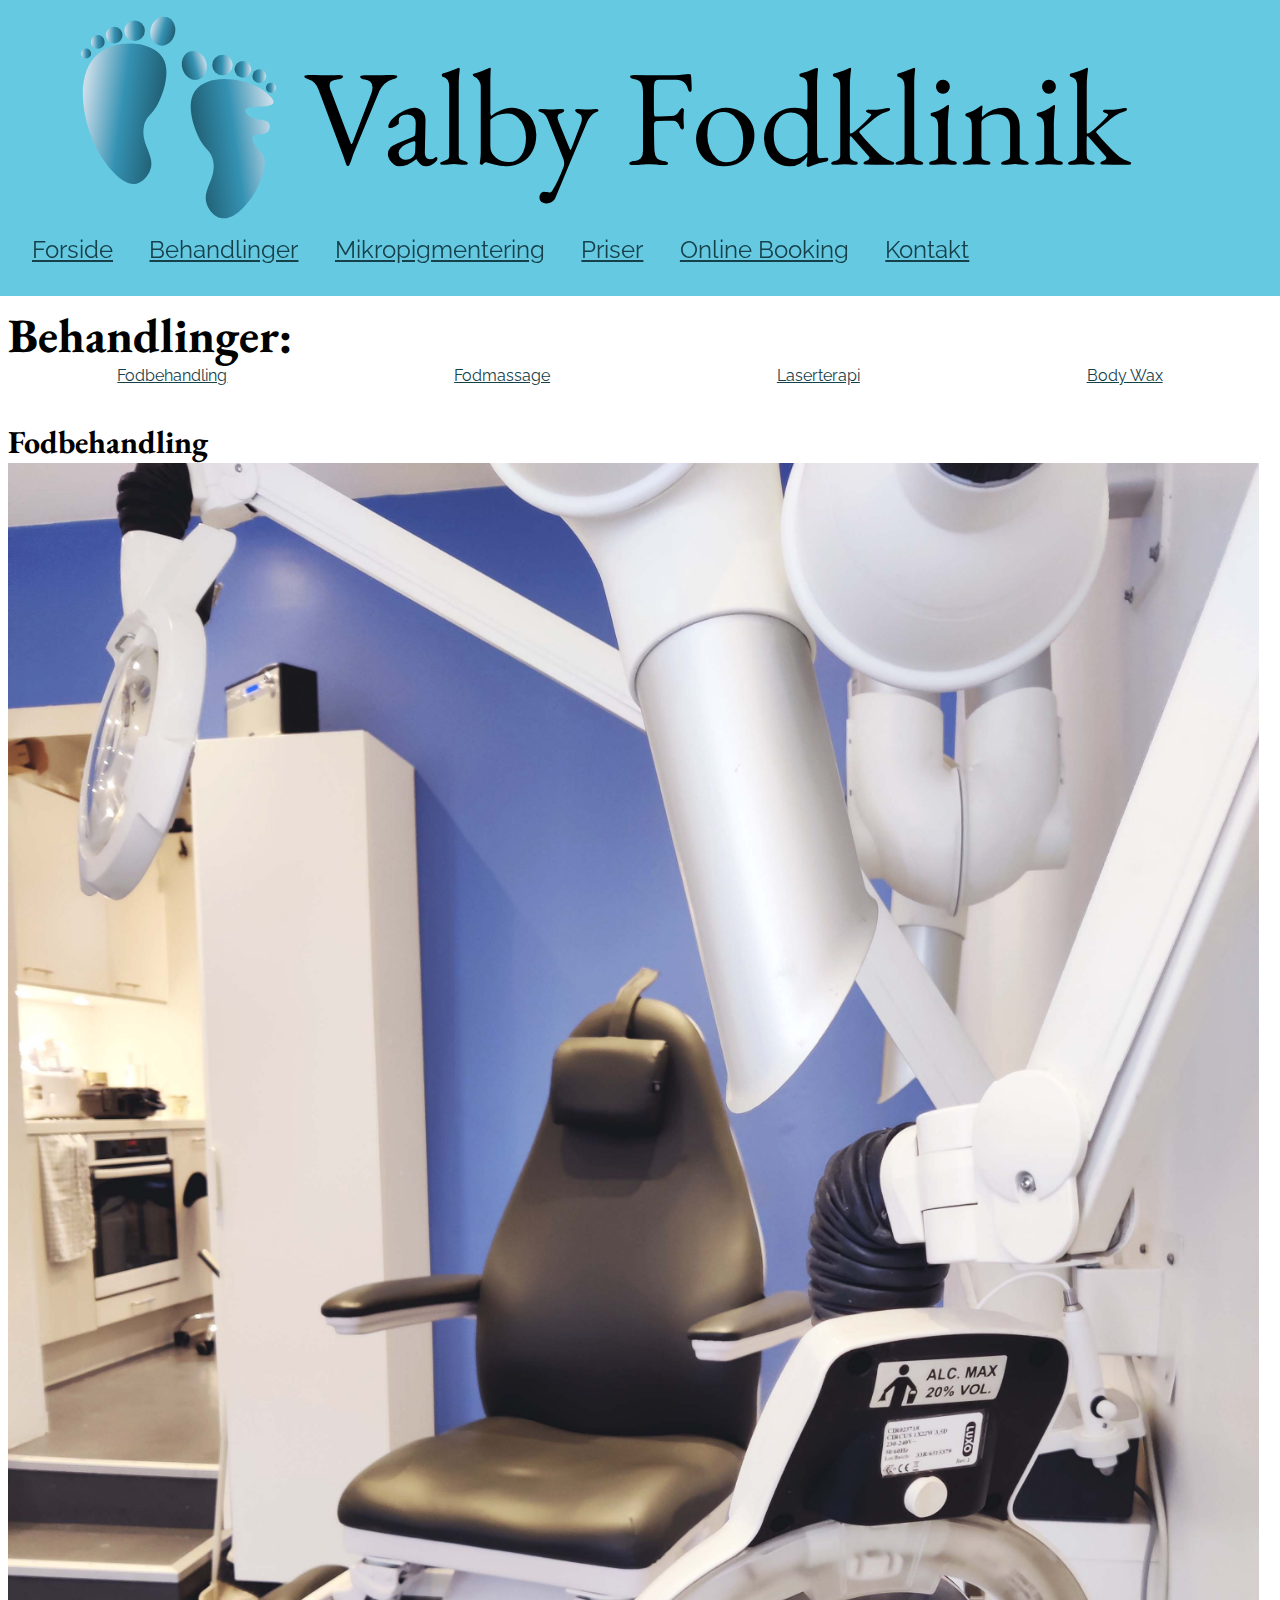
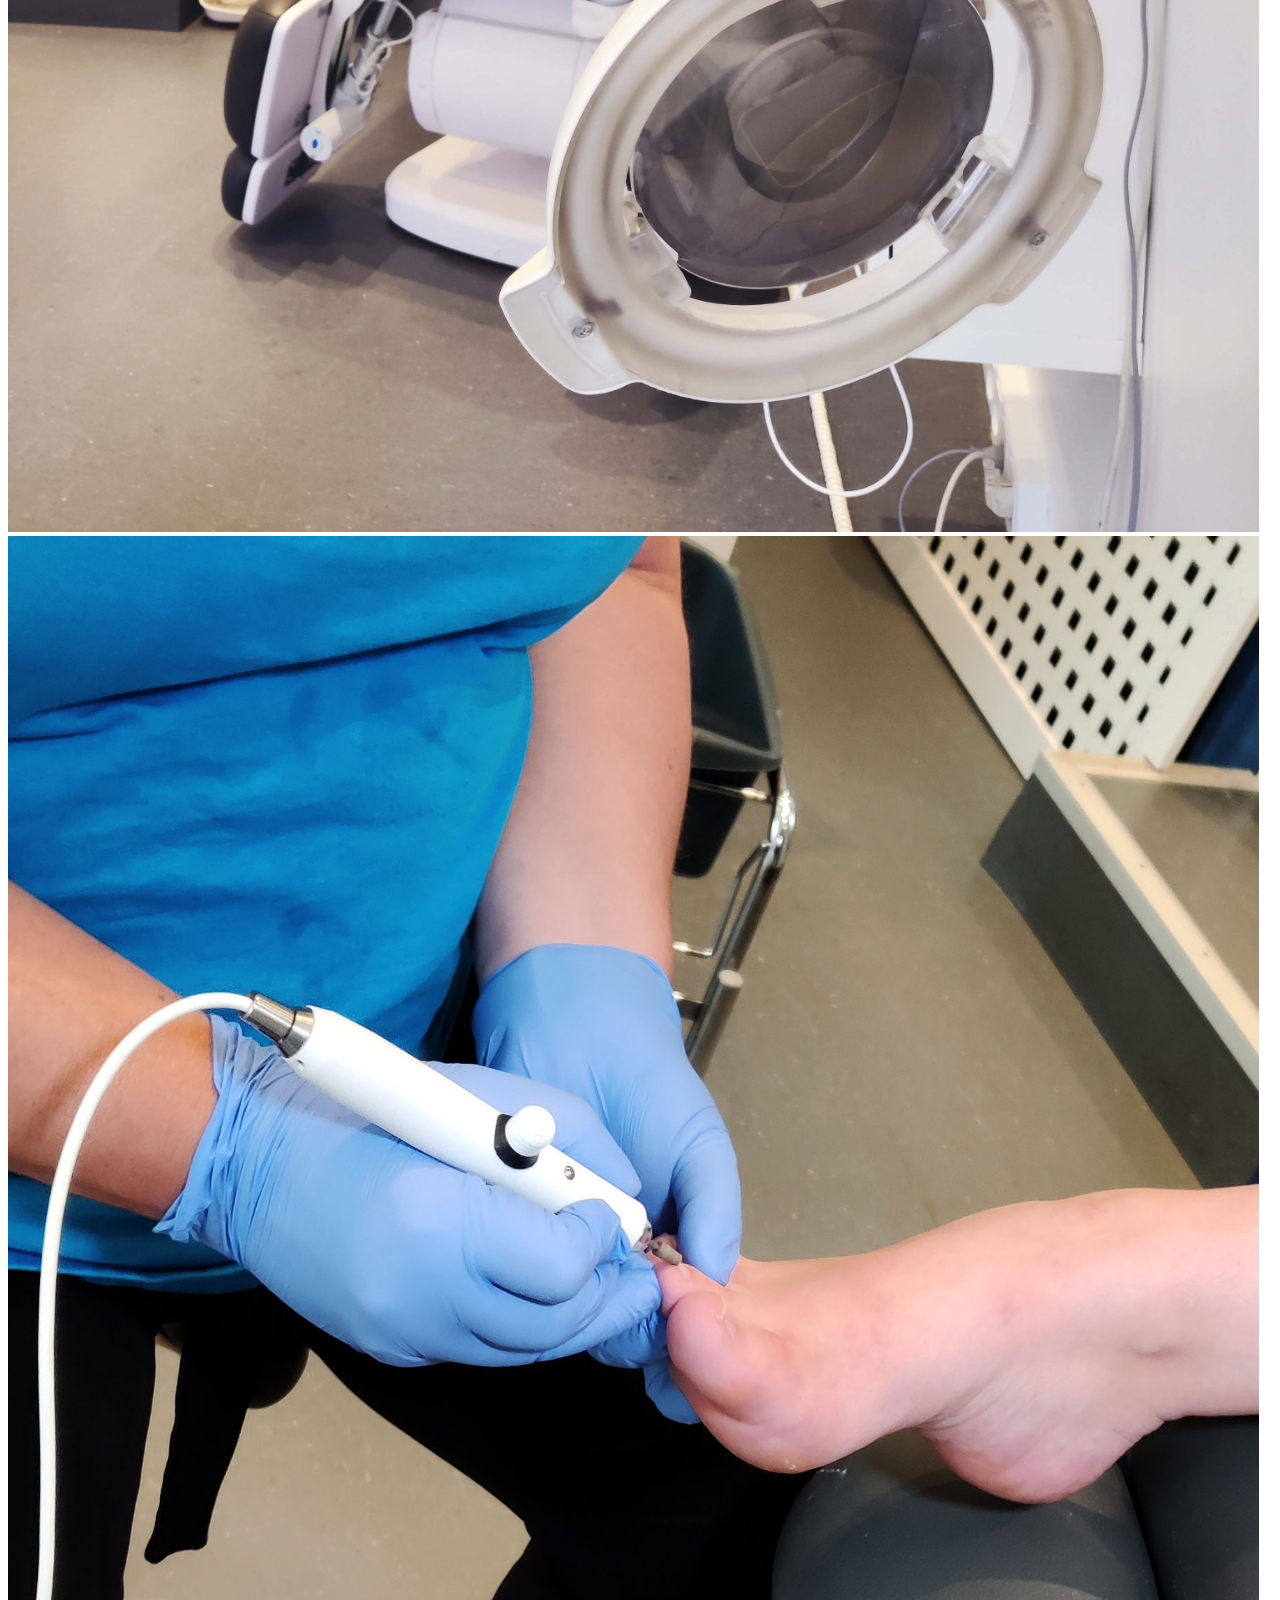
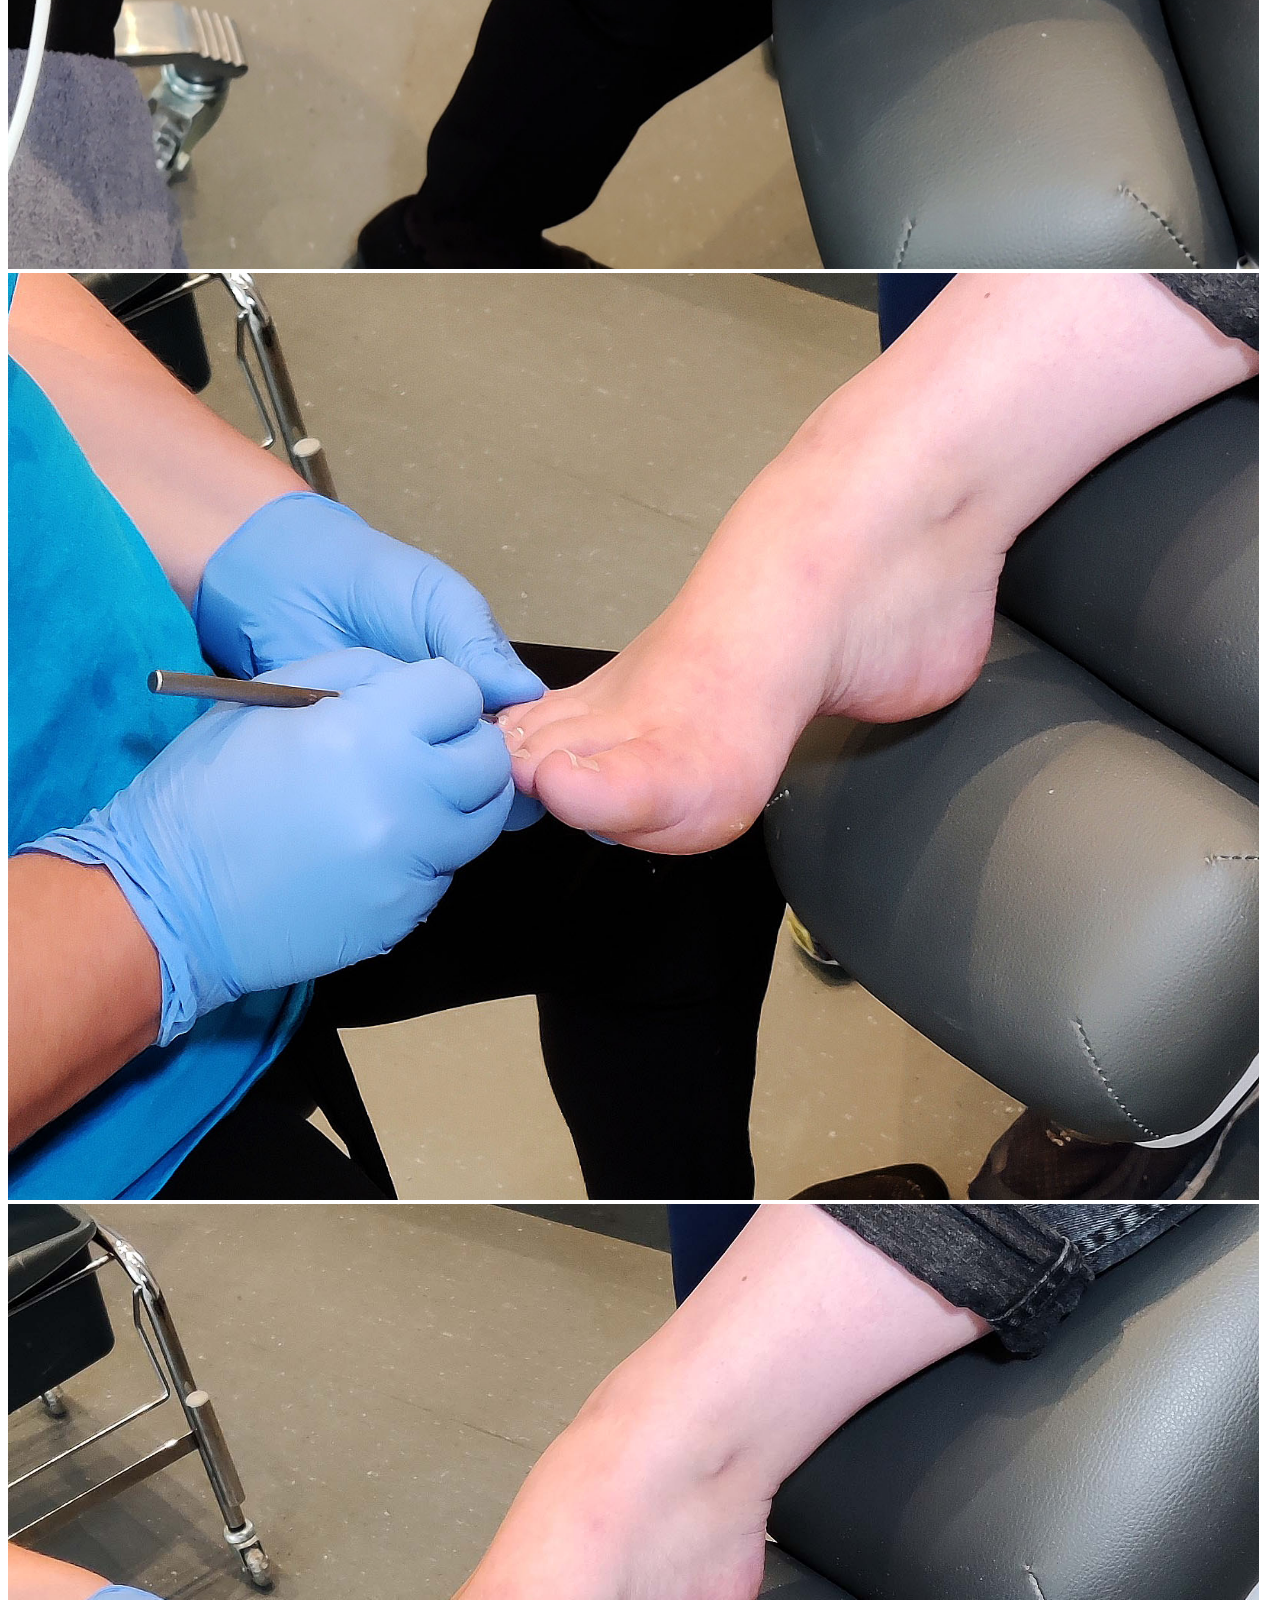
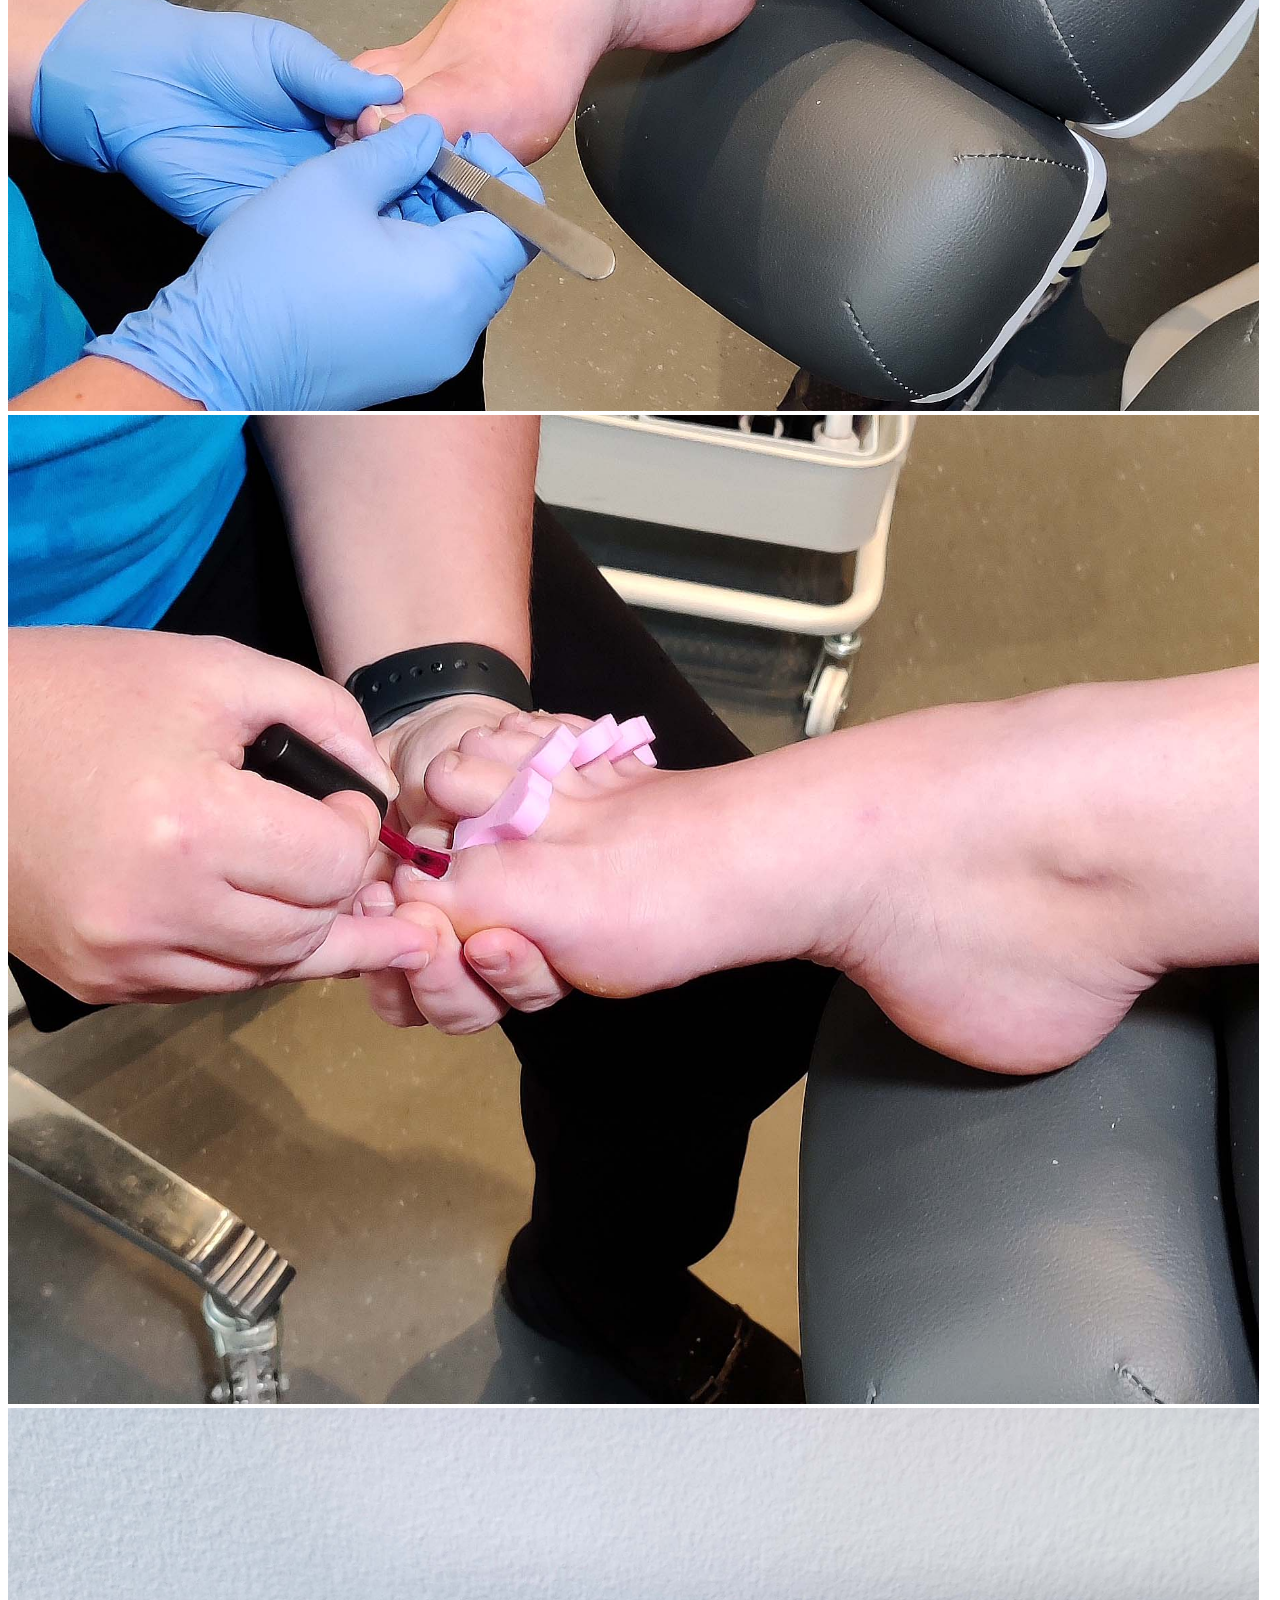
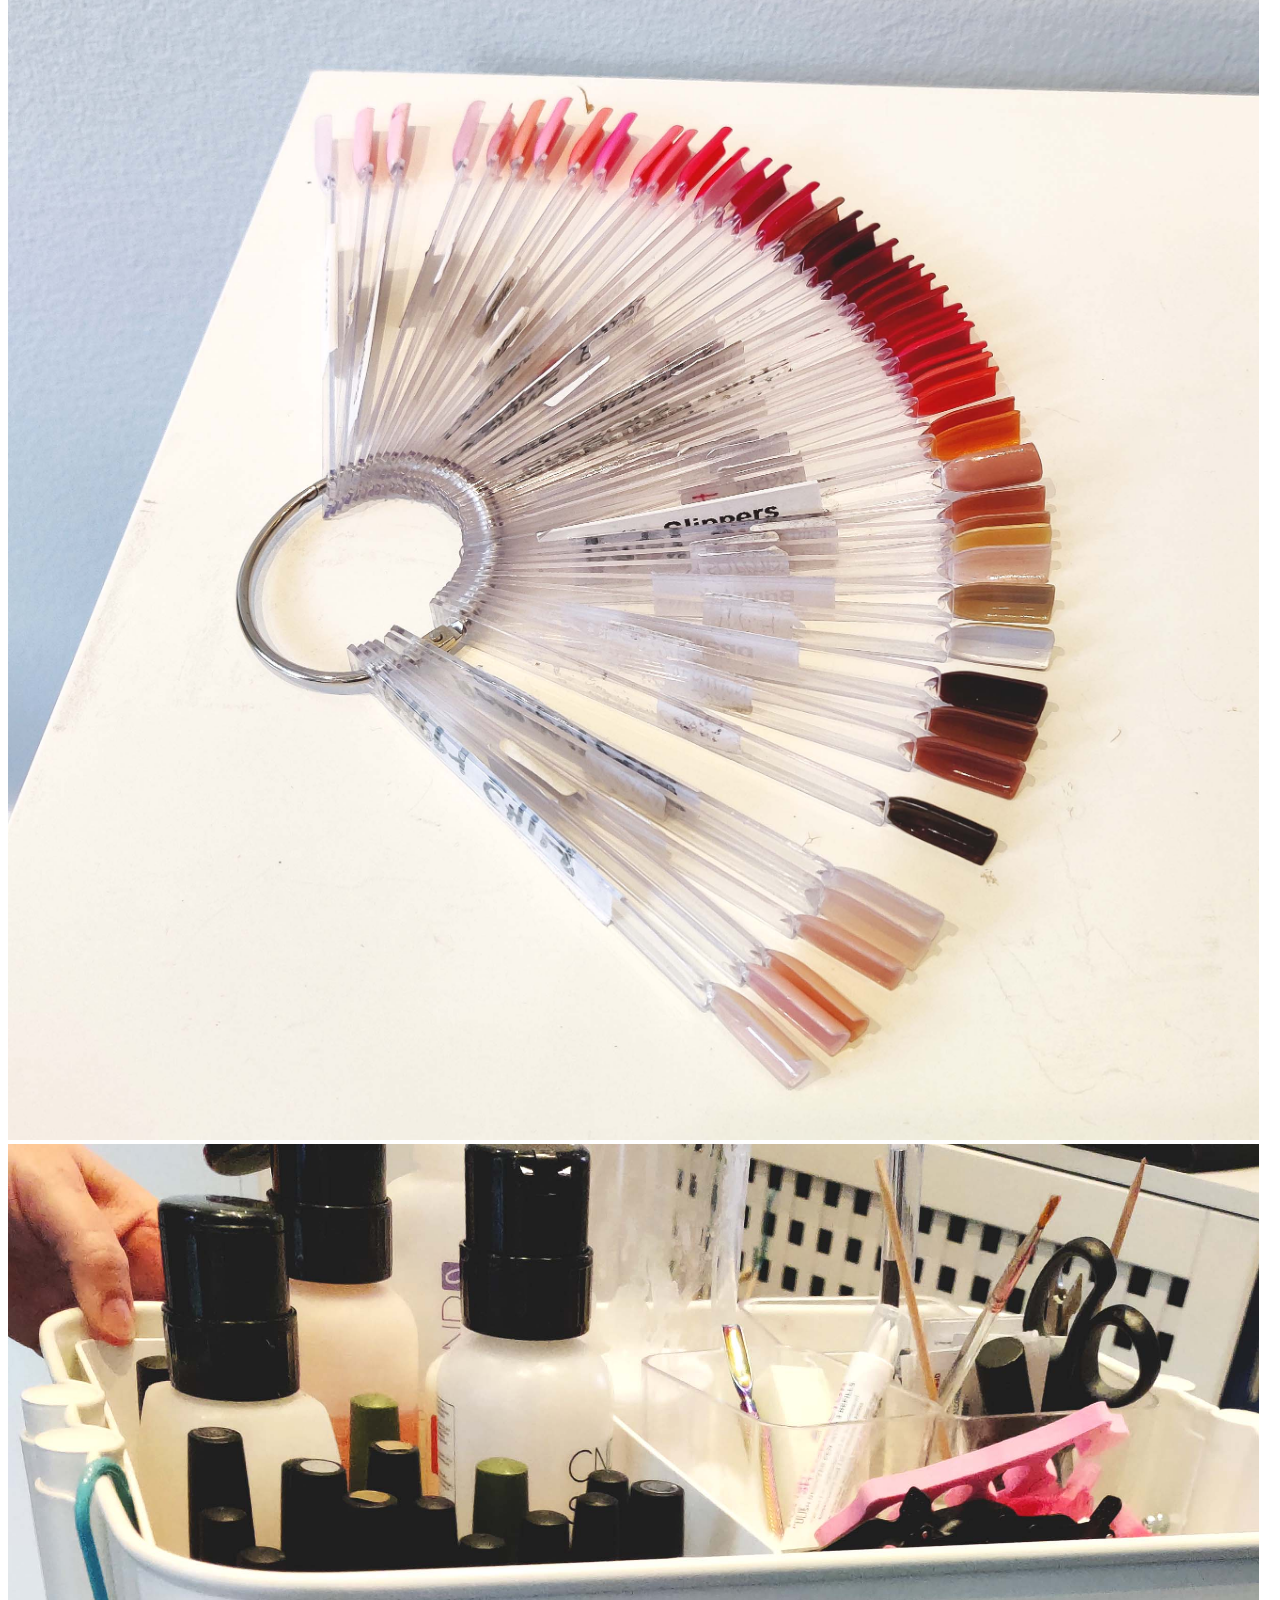
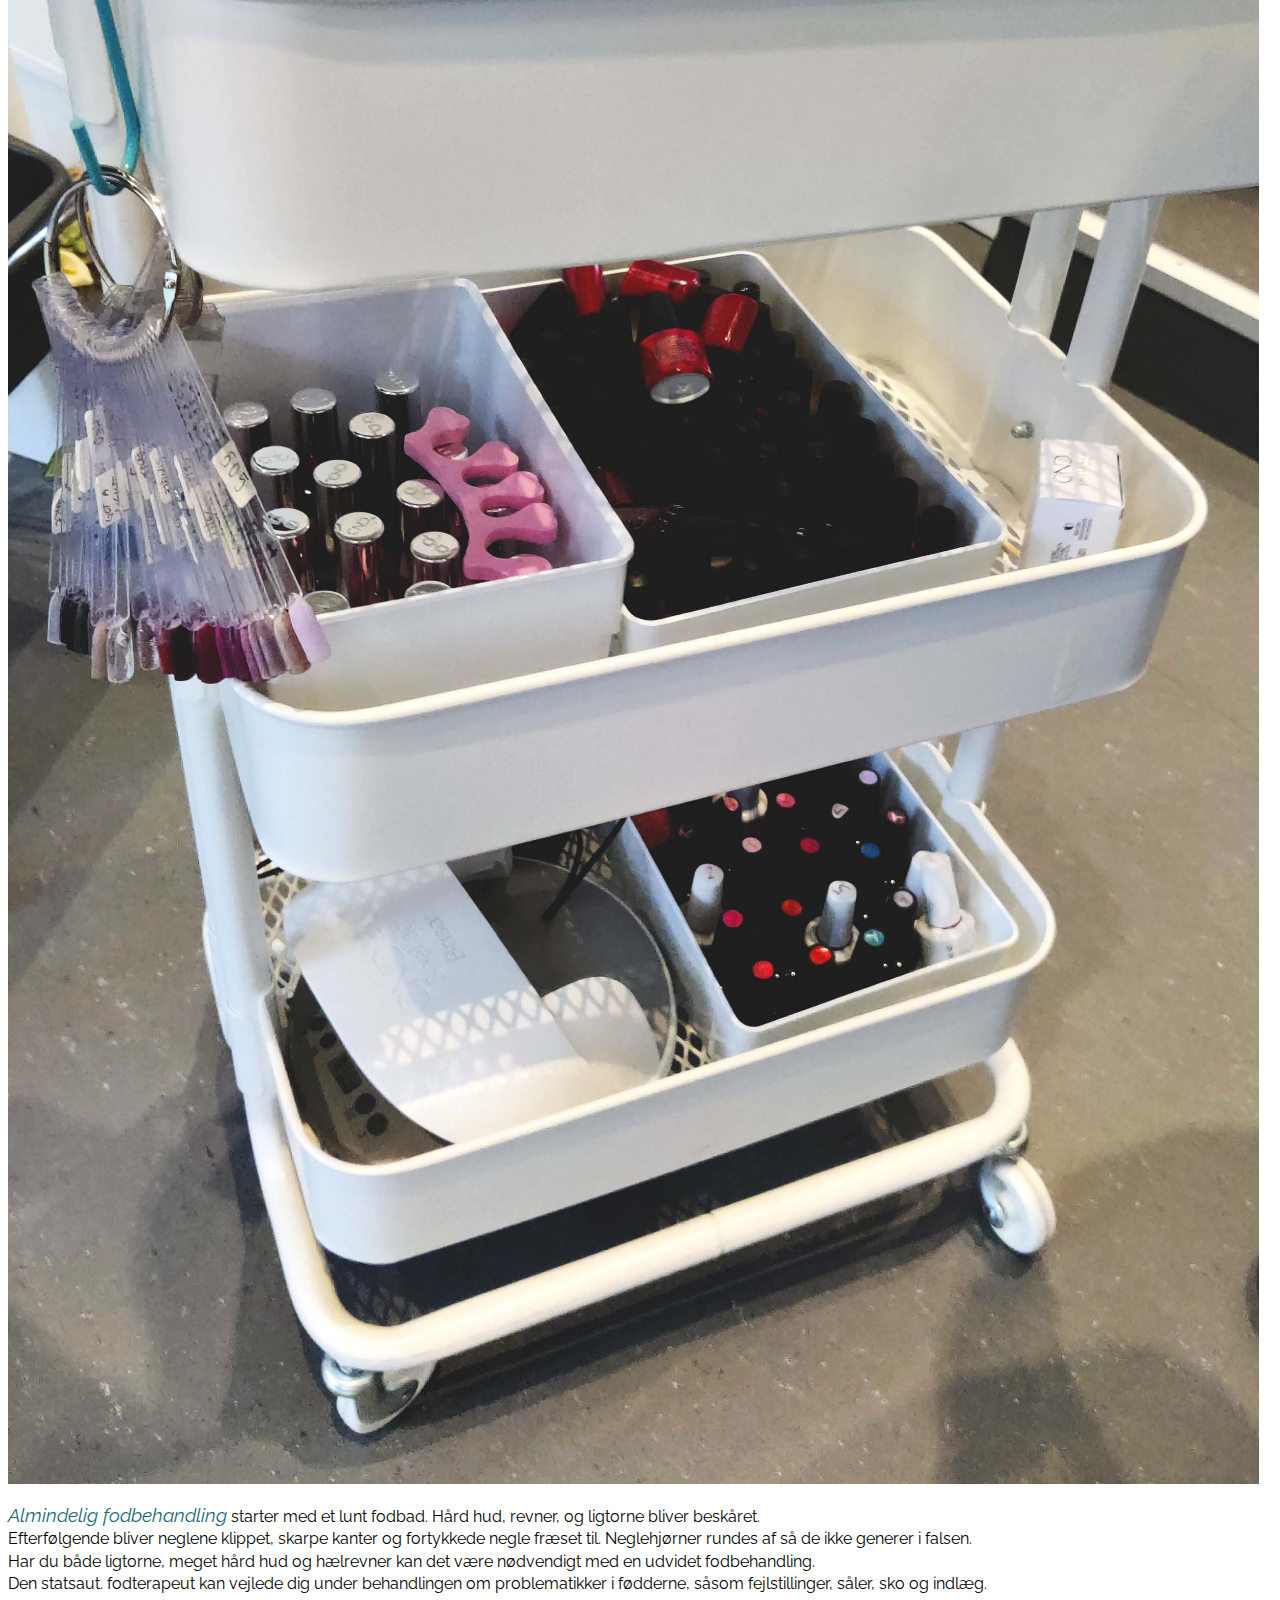
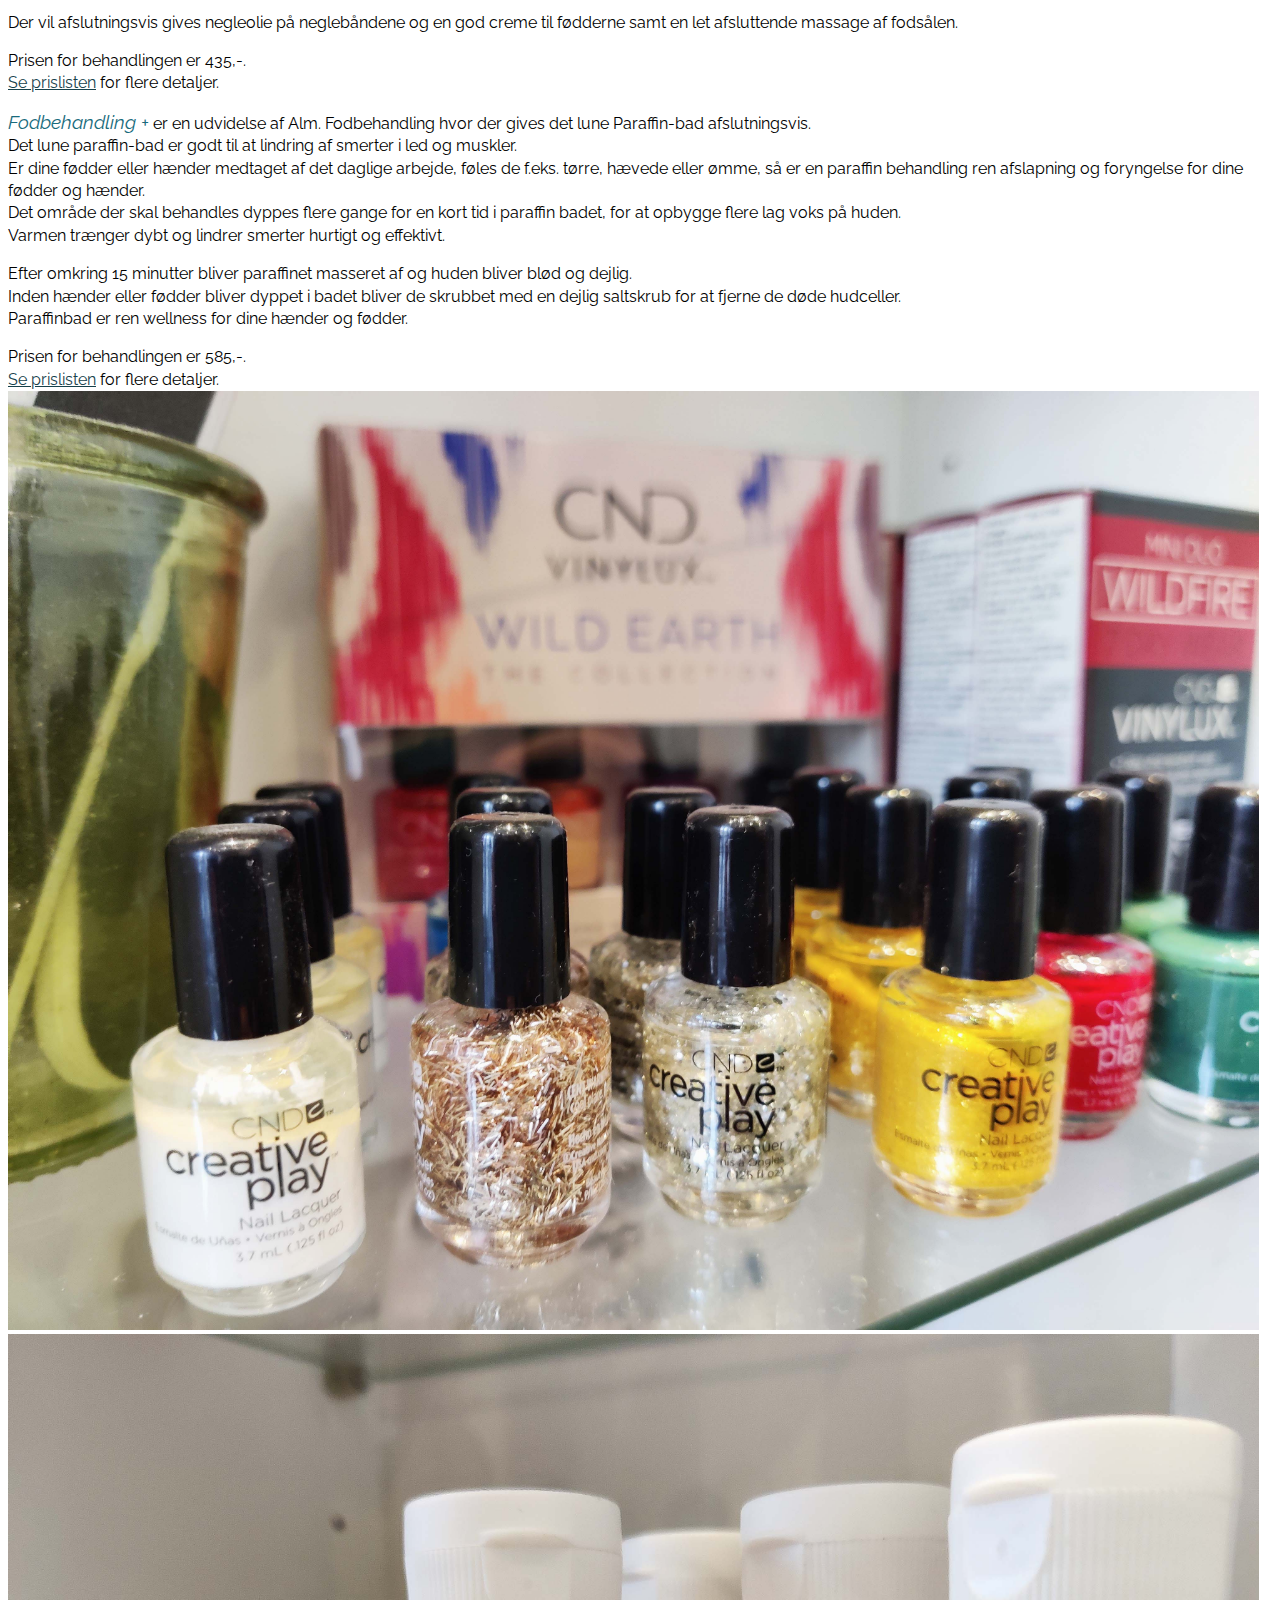
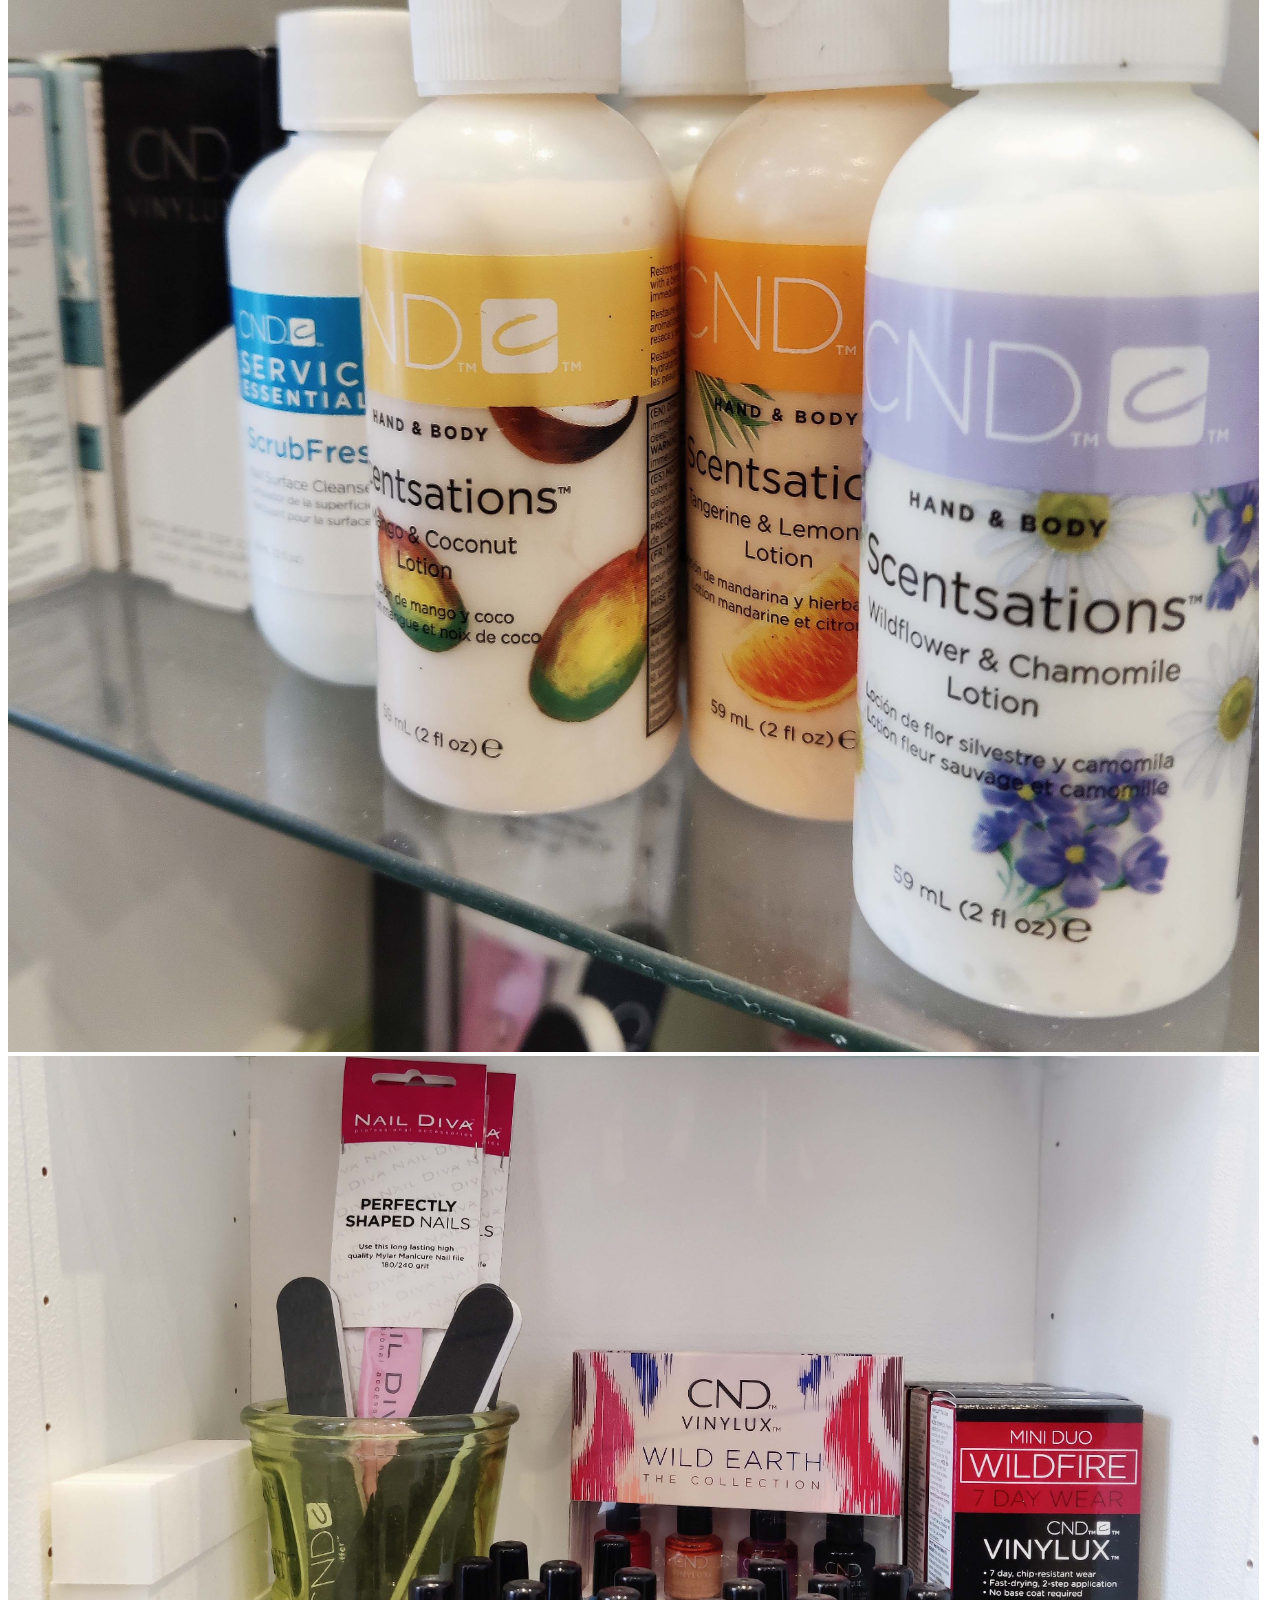
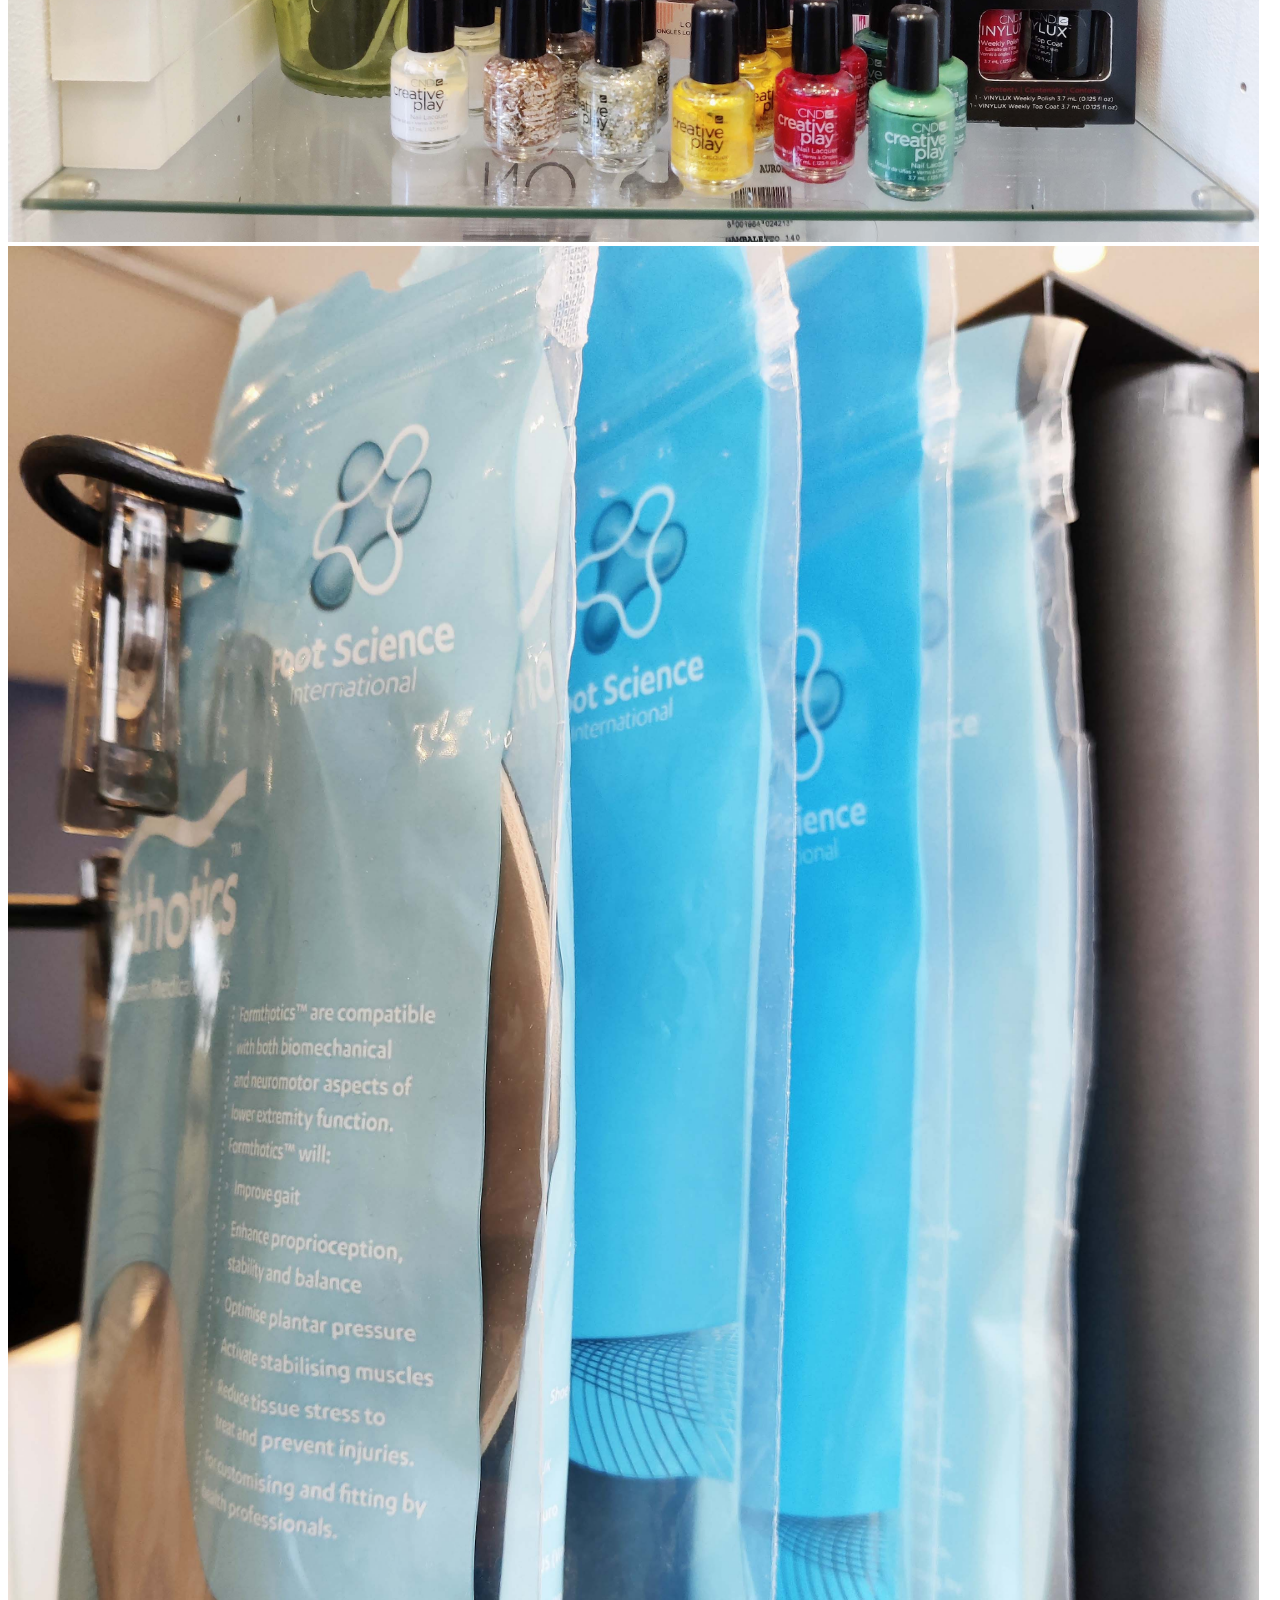
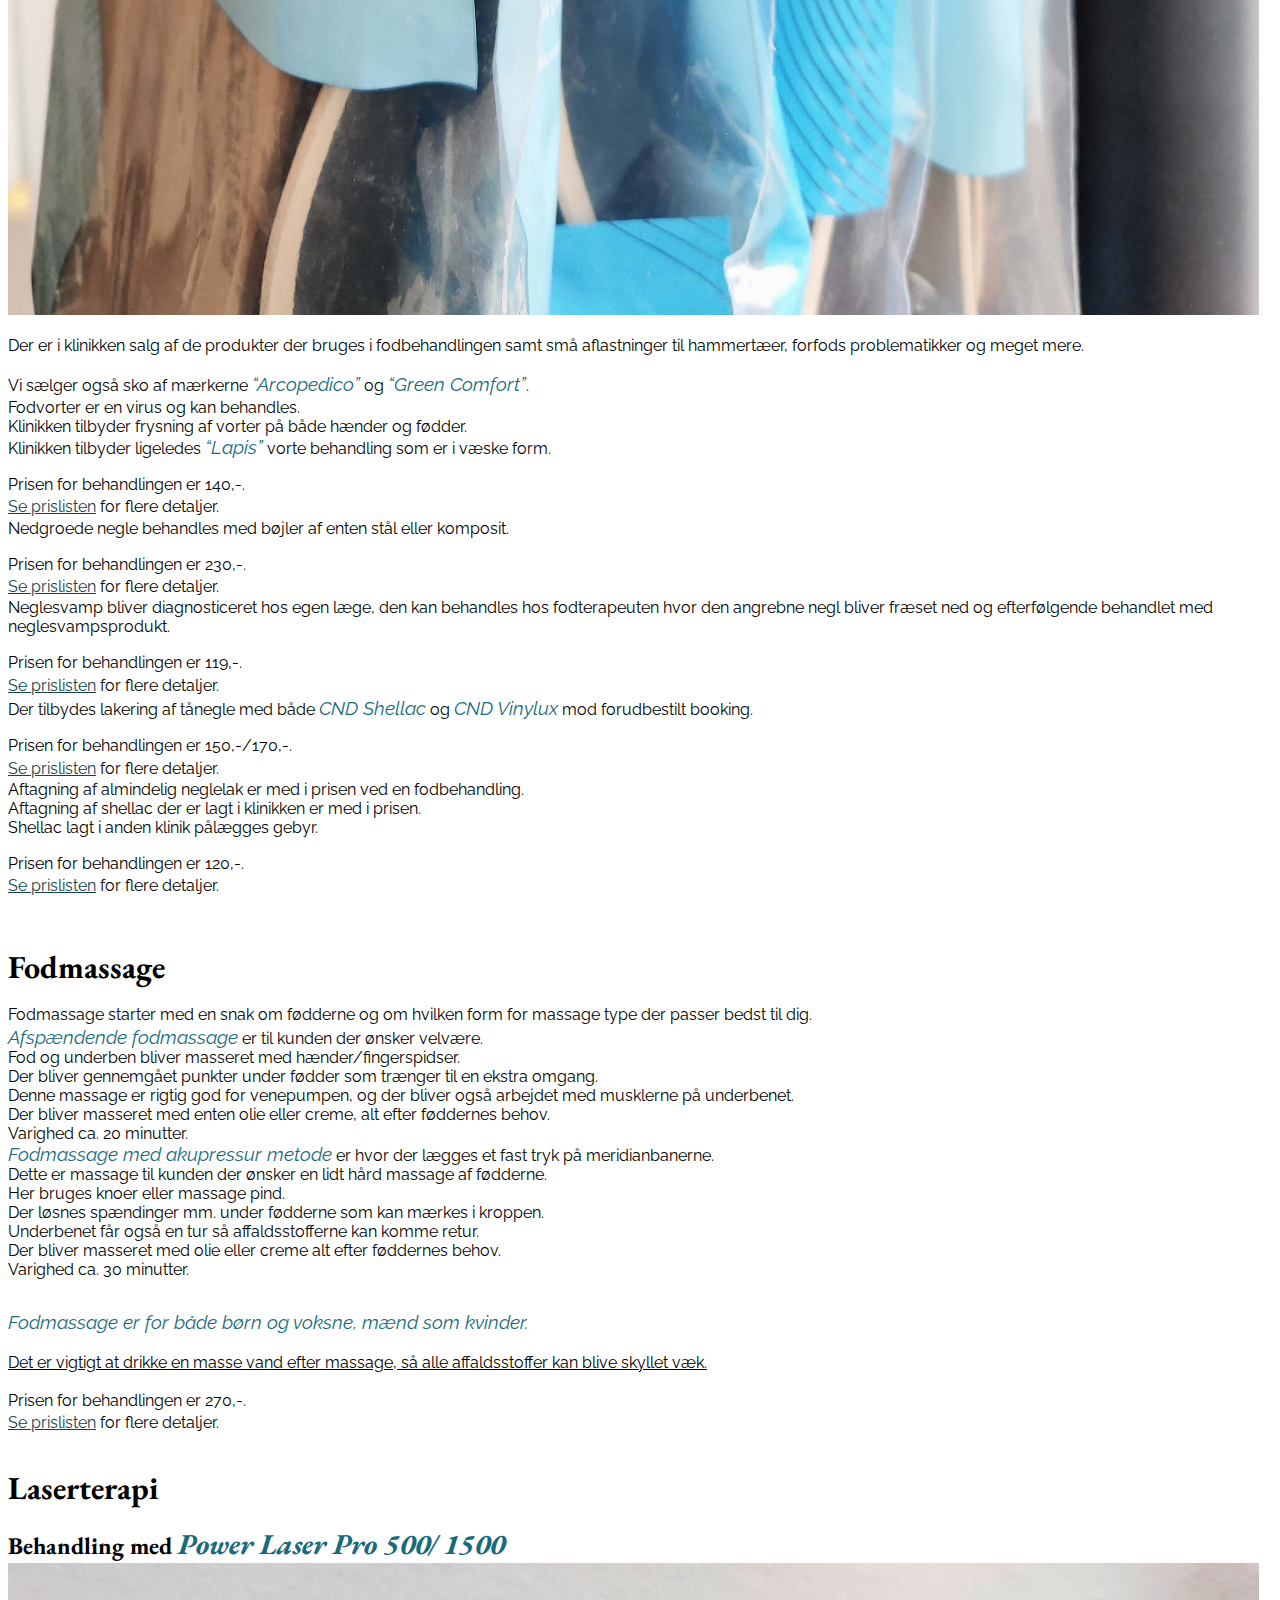
==== behandlinger.html @ 84cb53ac "Merge branch 'master' of https://github.com/emma673r/valby_fodklinik_redesign" ====
<!DOCTYPE html>
<html lang="da">
  <head>
    <meta name="description" content="Fodterapi og fodbehandling i Valby og København.">
    <meta charset="UTF-8" />
    <meta http-equiv="X-UA-Compatible" content="IE=edge" />
    <meta name="viewport" content="width=device-width, initial-scale=1.0" />
    <meta name="robots" content="noindex" />
    <title>Behandlinger</title>
    <link rel="stylesheet" href="styles/faelles.css" />
    <link rel="stylesheet" href="styles/behandlinger.css" />
    <!--Her defineres favicon-->
    <link rel="icon" type="image/svg+xml" href="svg/logo.svg" />
    <link rel="alternate icon" href="svg/logo.svg" />
    <link rel="mask-icon" href="svg/logo.svg" color="#ff8a01" />
    <!--Her defineres fonte-->
    <link rel="preconnect" href="https://fonts.googleapis.com" />
    <link rel="preconnect" href="https://fonts.gstatic.com" crossorigin />
    <link
      href="https://fonts.googleapis.com/css2?family=Raleway&display=swap"
      rel="stylesheet"
    />
    <link rel="preconnect" href="https://fonts.googleapis.com" />
    <link rel="preconnect" href="https://fonts.gstatic.com" crossorigin />
    <link
      href="https://fonts.googleapis.com/css2?family=EB+Garamond&display=swap"
      rel="stylesheet"
    />
  </head>
  <body>
    <header>
      <div class="wrapper">
        <!-- <button id="logo" name="forside">
          <a href="index.html"><img src="svg/logo.svg" alt="logo" /></a>
        </button>
        <h1>VALBY FODKLINIK</h1> -->
        <a id="logo" href="index.html"><img src="svg/logo_navn.svg" alt="logo"></a>
      </div>
      <nav>
        <ul class="burger_menu">
          <li><a href="index.html">Forside</a></li>
          <li><a href="behandlinger.html">Behandlinger</a></li>
          <li><a href="mikropigmentering.html">Mikropigmentering</a></li>
          <li><a href="priser.html">Priser</a></li>
          <li>
            <a
              href="https://www.eadministration.dk/kunde/kundelogin.asp?klient=2619"
              >Online Booking</a
            >
          </li>
          <li><a href="kontakt.html">Kontakt</a></li>
        </ul>
        <button id="hamburger" name="menu">
          <div id="burger_closed"></div>
          <div id="burger_opened"></div>
        </button>
      </nav>
    </header>
    <main>
      <section id="first_section">
        <h1>Behandlinger:</h1>
        <ul>
          <li><a href="#second_section">Fodbehandling</a></li>
          <li><a href="#third_section">Fodmassage</a></li>
          <li><a href="#fourth_section">Laserterapi</a></li>
          <li><a href="#fifth_section">Body Wax</a></li>
        </ul>
      </section>
      <section id="second_section">
        <h2>Fodbehandling</h2>
        
        <article>
          <figure>
            <img src="pics/behandlinger/stol_langt_vaek.jpg" alt="stol">
            <img src="pics/behandlinger/behandling_maskine.jpg" alt="maskine">
            <img src="pics/behandlinger/behandling_pen.jpg" alt="pen">
            <img src="pics/behandlinger/behandling_pincet.jpg" alt="pincet">
            <img src="pics/behandlinger/behandling_neglelak.jpg" alt="pincet">
            <img src="pics/behandlinger/produkter_farvevifte.jpg" alt="farvevift">
            <img src="pics/behandlinger/produkter_vogn.jpg" alt="vogn">
          </figure>
          <p><em>Almindelig fodbehandling</em> starter med et lunt fodbad. Hård
          hud, revner, og ligtorne bliver beskåret.<br />Efterfølgende bliver
          neglene klippet, skarpe kanter og fortykkede negle fræset til.
          Neglehjørner rundes af så de ikke generer i falsen.<br />Har du både
          ligtorne, meget hård hud og hælrevner kan det være nødvendigt med en
          udvidet fodbehandling.<br />Den statsaut. fodterapeut kan vejlede dig
          under behandlingen om problematikker i fødderne, såsom fejlstillinger,
          såler, sko og indlæg.<br /></p>
          <p>Der vil afslutningsvis gives negleolie på neglebåndene og en god creme
          til fødderne samt en let afsluttende massage af fodsålen.</p> 
          <p>Prisen for behandlingen er 435,-. <br><a href="priser.html">Se prislisten</a> for flere detaljer.</p>
        </article>
        <article>
          <p><em>Fodbehandling +</em> er en udvidelse af Alm. Fodbehandling hvor
          der gives det lune Paraffin-bad afslutningsvis.<br />Det lune
          paraffin-bad er godt til at lindring af smerter i led og muskler.<br />Er
          dine fødder eller hænder medtaget af det daglige arbejde, føles de
          f.eks. tørre, hævede eller ømme, så er en paraffin behandling ren
          afslapning og foryngelse for dine fødder og hænder.<br />Det område
          der skal behandles dyppes flere gange for en kort tid i paraffin
          badet, for at opbygge flere lag voks på huden.<br />Varmen trænger
          dybt og lindrer smerter hurtigt og effektivt.<br /></p>
          <p>Efter omkring 15 minutter bliver paraffinet masseret af og huden
          bliver blød og dejlig.<br />Inden hænder eller fødder bliver dyppet i
          badet bliver de skrubbet med en dejlig saltskrub for at fjerne de døde
          hudceller.<br />Paraffinbad er ren wellness for dine hænder og fødder.</p>
          <p>Prisen for behandlingen er 585,-. <br><a href="priser.html">Se prislisten</a> for flere detaljer.</p>
        </article>
        <article>
                    <figure>
            <img src="pics/behandlinger/produkter_neglelak_hylde.jpg" alt="neglelak">
            <img src="pics/behandlinger/produkter_lotion.jpg" alt="lotion">
            <img src="pics/behandlinger/produkter_skab.jpg" alt="skab">
            <img src="pics/behandlinger/produkter_indlaeg.jpg" alt="indlaeg">
          </figure>
          <p>Der er i klinikken salg af de produkter der bruges i fodbehandlingen
          samt små aflastninger til hammertæer, forfods problematikker og meget
          mere.<br /></p>
          <p>Vi sælger også sko af mærkerne <em>“Arcopedico”</em> og
          <em>“Green Comfort”</em>.<br />
          <ul>
            <li>
              Fodvorter er en virus og kan behandles.<br />Klinikken tilbyder
              frysning af vorter på både hænder og fødder.<br />Klinikken
              tilbyder ligeledes <em>“Lapis”</em> vorte behandling som er i
              væske form.
              <p>Prisen for behandlingen er 140,-. <br> <a href="priser.html">Se prislisten</a> for flere detaljer.</p>
            </li>
            <li>
              Nedgroede negle behandles med bøjler af enten stål eller komposit.
              <p>Prisen for behandlingen er 230,-. <br> <a href="priser.html">Se prislisten</a> for flere detaljer.</p>
            </li>
            <li>
              Neglesvamp bliver diagnosticeret hos egen læge, den kan behandles
              hos fodterapeuten hvor den angrebne negl bliver fræset ned og
              efterfølgende behandlet med neglesvampsprodukt.
              <p>Prisen for behandlingen er 119,-. <br> <a href="priser.html">Se prislisten</a> for flere detaljer.</p>
            </li>
            <li>
              Der tilbydes lakering af tånegle med både <em>CND Shellac</em> og
              <em>CND Vinylux</em> mod forudbestilt booking.
              <p>Prisen for behandlingen er 150,-/170,-. <br> <a href="priser.html">Se prislisten</a> for flere detaljer.</p>
            </li>
            <li>
              Aftagning af almindelig neglelak er med i prisen ved en
              fodbehandling.<br />Aftagning af shellac der er lagt i klinikken
              er med i prisen.<br />Shellac lagt i anden klinik pålægges gebyr.
              <p>Prisen for behandlingen er 120,-. <br> <a href="priser.html">Se prislisten</a> for flere detaljer.</p>
            </li>
          </ul></p> 

        </article>
      </section>

      <section id="third_section"><h2>Fodmassage</h2>
      <article>
        <p>Fodmassage starter med en snak om fødderne og om hvilken form for massage type der passer bedst til dig.
          <ul>
            <li><em>Afspændende fodmassage</em> er til kunden der ønsker velvære.<br>Fod og underben bliver masseret med hænder/fingerspidser.<br>Der bliver gennemgået punkter under fødder som trænger til en ekstra omgang.<br>Denne massage er rigtig god for venepumpen, og der bliver også arbejdet med musklerne på underbenet.<br>Der bliver masseret med enten olie eller creme, alt efter føddernes behov.<br>Varighed ca. 20 minutter.</li>
            <li><em>Fodmassage med akupressur metode</em> er hvor der lægges et fast tryk på meridianbanerne.<br>Dette er massage til kunden der ønsker en lidt hård massage af fødderne.<br>Her bruges knoer eller massage pind.<br>Der løsnes spændinger mm. under fødderne som kan mærkes i kroppen.<br>Underbenet får også en tur så affaldsstofferne kan komme retur.<br>Der bliver masseret med olie eller creme alt efter føddernes behov.<br>Varighed ca. 30 minutter.</li>
          </ul>
        </p>
        <p><em>Fodmassage er for både børn og voksne, mænd som kvinder.</em></p>
        <p><u>Det er vigtigt at drikke en masse vand efter massage, så alle affaldsstoffer kan blive skyllet væk.</u></p>
        <p>Prisen for behandlingen er 270,-. <br> <a href="priser.html">Se prislisten</a> for flere detaljer.</p>
      </article>
      </section>

      <section id="fourth_section">
        <h2>Laserterapi</h2>
        <h3>Behandling med <em>Power Laser Pro 500/ 1500</em></h3>
        <figure><img src="pics/behandlinger/behandling_laser.jpg" alt="laser"><figcaption><em>Powerful, Effective & Safe</em></figcaption></figure>
        <article>
          <p><em>Power Laser Pro500</em> anvendes primært til behandling af en afgrænset del af kroppen, hvor laserpåvirkningen målrettes et specifikt område.</p>
          <p>Spidsen på laseren gør det muligt at behandle steder, som ellers er vanskeligt tilgængelige.</p>
          <p>Individuelle indstillinger for tid og effekt giver forskellige muligheder, så behandleren kan skræddersy terapien til hvert enkelt behov.</p>
          <p>En diskret vibration betyder at laseren behandler/er aktiv, ved det område der er udvalgt.</p>
          <p>Kroppens naturlige helingsproces accelerer med Power laseren.</p>
          <p>Dette giver energi til de celler der har brug for brændstof, øger blodgennemstrømning og styrker immunforsvaret.<br>Hurtigere heling, færre smerter og ingen bivirkninger.</p>
        </article>
        <h3>Godkendelser</h3>
        <article>
          <figure><img src="pics/certifikation.png" alt="certifikation"></figure>
          <p><em>Power Laser 500 & 1500</em> opfylder myndighedernes krav til terapeutiske lasere og er CE godkendt til at behandle:
            <ul>
              <li>Gigtsmerter i knæ, hænder og fødder</li>
            <li>Tennisalbue, hælspore</li>
            <li>Spændinger i muskler og led</li>
            <li>Almindelig sårheling samt opheling af sår efter operation</li>
            <li>Inflammation, ødemer (væskeophobning) og betændelsestilstand</li>
            <li>Led-, sene- og muskelskader</li>
            <li>Sene- og muskelknuder</li>
          </ul>
          </p>
          <p>Power Laseren er klasse 3B lasere, som WALT anbefaler til terapeutiske formål, og så er de HyperPulsed hvilket vil sige at energien leveres i impulser med højere effekt.<br>Dette sikrer en dybere indtrængning og mere effektiv terapi uden risiko for forbrænding – til gavn for resultater og dermed en glæde for kunden.</p>
          <p>Prisen for behandlingen er 915,-. <br> <a href="priser.html">Se prislisten</a> for flere detaljer. <br>Bemærk at der kan købes klippekorte til laser behandling hvor du sparer rigtig meget.</p>
          <p>Send <a href="kontakt.html">mail til klinikken</a> for spørgsmål angående behandlingsområder eller intervaller samt booking.</p>
        </article>
      </section>
      <section id="fifth_section">
        <h2>Body Wax</h2>
        <caption>Er du træt af konstant barbering, hår i bikinilinjen og irriteret hud?</caption>
        <caption>Valby Fodklinik tilbyder Alexandria Professional Body Sugar-Wax</caption>
        <figure>
          <img src="pics/behandlinger/briks.jpg" alt="briks">
          <img src="pics/behandlinger/produkter_maskiner.jpg" alt="sugar wax">
        </figure>
        <article>
          <p>Body Sugaring Wax er en meget skånsom måde at fjerne kropsbehåring på. Selve massen klæber kun til håret og kan derfor bruges på både hud med eksem og hud som er meget tynd eller ømskindet.</p>
          <p>Body Sugaring Wax kan bruges alle steder på kroppen. Håret fjernes i gro retningen og derved mindskes knækket hår, i modsætning til alm voks. Sugaren optager kun hår og døde hudceller og benene efterlades silkebløde.<br>Der efterbehandles med tonic og en creme som hæmmer hårvæksten.</p>
        </article>
        <article>
          <p>Body Sugaring Wax er både naturligt og lækkert, og kan endda spises for de fristede.</p>
          <p>Det er altid en god idé at bruge en eksfolierende handske i badet på den våde hud dagene inden voksning, da det fjerner de døde hudceller og hårene der gror i underhuden vil komme frem.</p>
          <p>Ligeledes er det også en god idé fremadrettet at bruge en eksfolierende handske, da indgroet hår ofte kommer pga. et lag af døde hudceller samt meget tør hud.</p>
          <p>Prisen for behandlingen er fra 220,- og op til 720,-. <br> <a href="priser.html">Se prislisten</a> for flere detaljer.</p>
        </article>
      </section>
    </main>
    <footer>
      <div>
        © Valby Fodklinik <br /><a href="#first_section">Send me to the top</a>
      </div>
      <div>
        <button name="instagram">
          <a
            href="https://www.instagram.com/valbyfodklinik/?utm_medium=copy_link"
            ><img src="svg/instagram.svg" alt="instagram"
          /></a>
        </button>
        <button name="facebook">
          <a href="https://www.facebook.com/Valbyfodklinik/"
            ><img src="svg/facebook.svg" alt="facebook"
          /></a>
        </button>
      </div>
    </footer>

    <script src="login.js"></script>
    <script src="script_burger.js"></script>
  </body>
</html>

<!-- emmas side -->
---- styles/faelles.css ----
/* Fælles css så kun til overordnet ting som titel og footer og header etc */
/*  side */

body {
  background-color: white;
  color: black;
  font-size: 1rem;
  font-family: "Raleway", sans-serif;
}

p {
  line-height: 140%;
  padding-top: 1rem;
}

h1 {
  font-family: "EB Garamond", serif;
  padding-top: 0.5rem;
  padding-right: 1rem;
  font-size: 3rem;
}

.wrapper {
  display: flex;
  gap: 10px;
}

/* header img {
  max-width: 80%;
} */

img {
  max-width: 100%;
  /* height: 100%; */
}

#logo {
  border: none;
  background: none;
}

#logo img {
  width: 90%;
}

h2 {
  font-family: "EB Garamond", serif;
  font-size: 2rem;
  padding-top: 2rem;
}

h3 {
  font-family: "EB Garamond", serif;
  font-size: 1.5rem;
  padding-top: 1rem;
}

footer img {
  max-width: 60%;
}

footer {
  padding: 25px 10px 5px 10px;
  display: flex;
  justify-content: space-between;
  border: solid;
  align-items: center;
  background-color: hsl(191, 55%, 19%);
  border-style: none;
  color: white;
}

footer p {
  color: white;
}

footer button {
  background: none;
  border: none;
}

a {
  text-decoration: underline;
  color: hsl(191, 55%, 19%);
}

header a:hover {
  color: white;
}

* {
  margin: 0;
  padding: 0;
}

header button {
  background-color: rgb(170, 223, 233);
  border-radius: 25%;
  border-style: solid;
  border-color: black;
}

header button:hover {
  background-color: rgb(115, 151, 158);
  border-radius: 25%;
  border-style: solid;
  border-color: black;
}

#burger_closed {
  background-image: url(../pics/burger_icon.png);
  background-size: 100%;
  width: 25px;
  height: 25px;
}

#burger_opened {
  background-image: url(../pics/burger_closed.png);
  background-size: 100%;
  width: 25px;
  height: 25px;
  display: none;
}

#hamburger {
  position: fixed;
  top: 1rem;
  right: 1rem;
  z-index: 2;
}

.burger_menu {
  position: fixed;
  transform: translateY(-100%);
  transition: transform 0.2s;
  top: 0;
  left: 0;
  right: 0;
  bottom: auto;
  z-index: 1;
  background: rgb(170, 223, 233);
  list-style: none;
  padding-top: 1rem;
  padding-bottom: 1rem;
  padding-left: 1rem;
  padding-right: 2rem;
  border-bottom-left-radius: 12%;
  border-bottom-right-radius: 12%;
  line-height: 40px;
  display: flex;
  flex-direction: column;
  /* 
  gap: 20px;
  flex-wrap: wrap; */
}

.burger_menu li {
  padding-left: 30%;
  border-style: solid;
  border-width: 3px;
  border-color: rgb(170, 223, 233);
  background-color: white;
}

.showMenu {
  transform: translateY(0%);
}

main {
  position: relative;
  padding-left: 1.5rem;
}

header {
  padding-top: 1rem;
  padding-left: 1rem;
  padding-bottom: 1rem;
  background-color: hsl(192, 68%, 64%);
}

ul {
  padding: none;
}

@media only screen and (min-width: 600px) {
  #hamburger {
    display: none;
  }

  .burger_menu {
    display: flex;
    flex-direction: row;
    flex-wrap: wrap;
    transform: translateY(0);
    transition: transform 0.2s;
    position: relative;
    top: 0;
    left: 0;
    right: 0;
    border-radius: 0%;
    background: none;
    gap: 3%;
    font-size: 1.5rem;
  }

  .burger_menu li {
    border-style: none;
    background: none;
    line-height: normal;
    padding: 0;
    gap: 30px;
  }

  #logo {
    display: flex;
    justify-content: center;
  }
}
---- styles/behandlinger.css ----
.farve_palette {
  color: hsl(192, 62%, 87%);
  color: hsl(193, 68%, 81%);
  color: hsl(192, 68%, 64%);
  color: hsl(194, 40%, 64%);
  color: hsl(199, 24%, 72%);
  color: hsl(190, 68%, 29%);
  color: hsl(190, 0%, 100%);
  color: hsl(190, 0%, 0%);
}

footer a {
  color: white;
}

a:hover {
  color: hsl(192, 68%, 64%);
}

#first_section ul {
  display: flex;
  gap: 0.5rem;
  list-style: none;
  flex-wrap: wrap;
}

main {
  padding-left: 0.5rem;
  padding-right: 0.5rem;
}

img {
  padding: none;
  width: 100%;
  height: 100%;
}

figure {
  max-width: 99%;
}

#first_section {
  background-color: white;
  position: sticky;
  top: 0;
  padding-bottom: 4px;
}

em {
  color: hsl(190, 68%, 29%);
  font-size: larger;
}

@media only screen and (min-width: 600px) {
  #first_section ul {
    justify-content: space-around;
  }
  
}
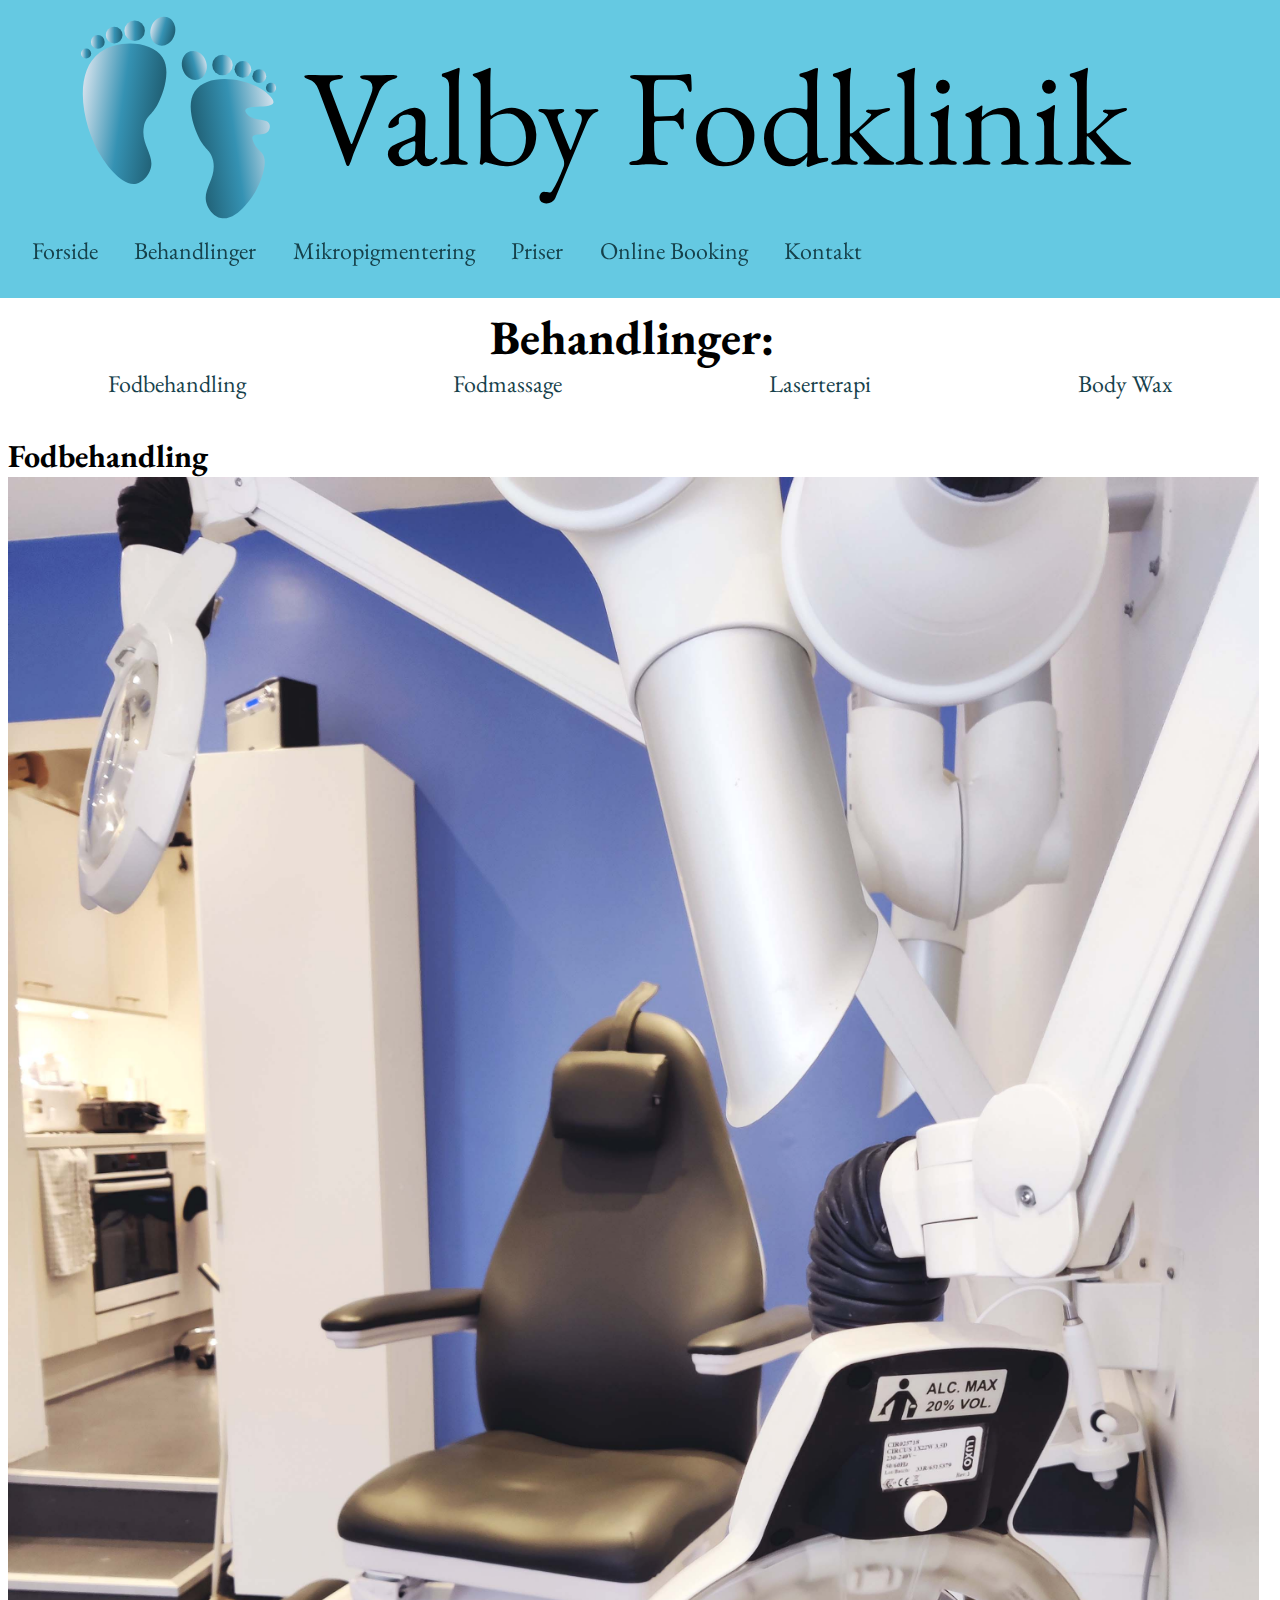
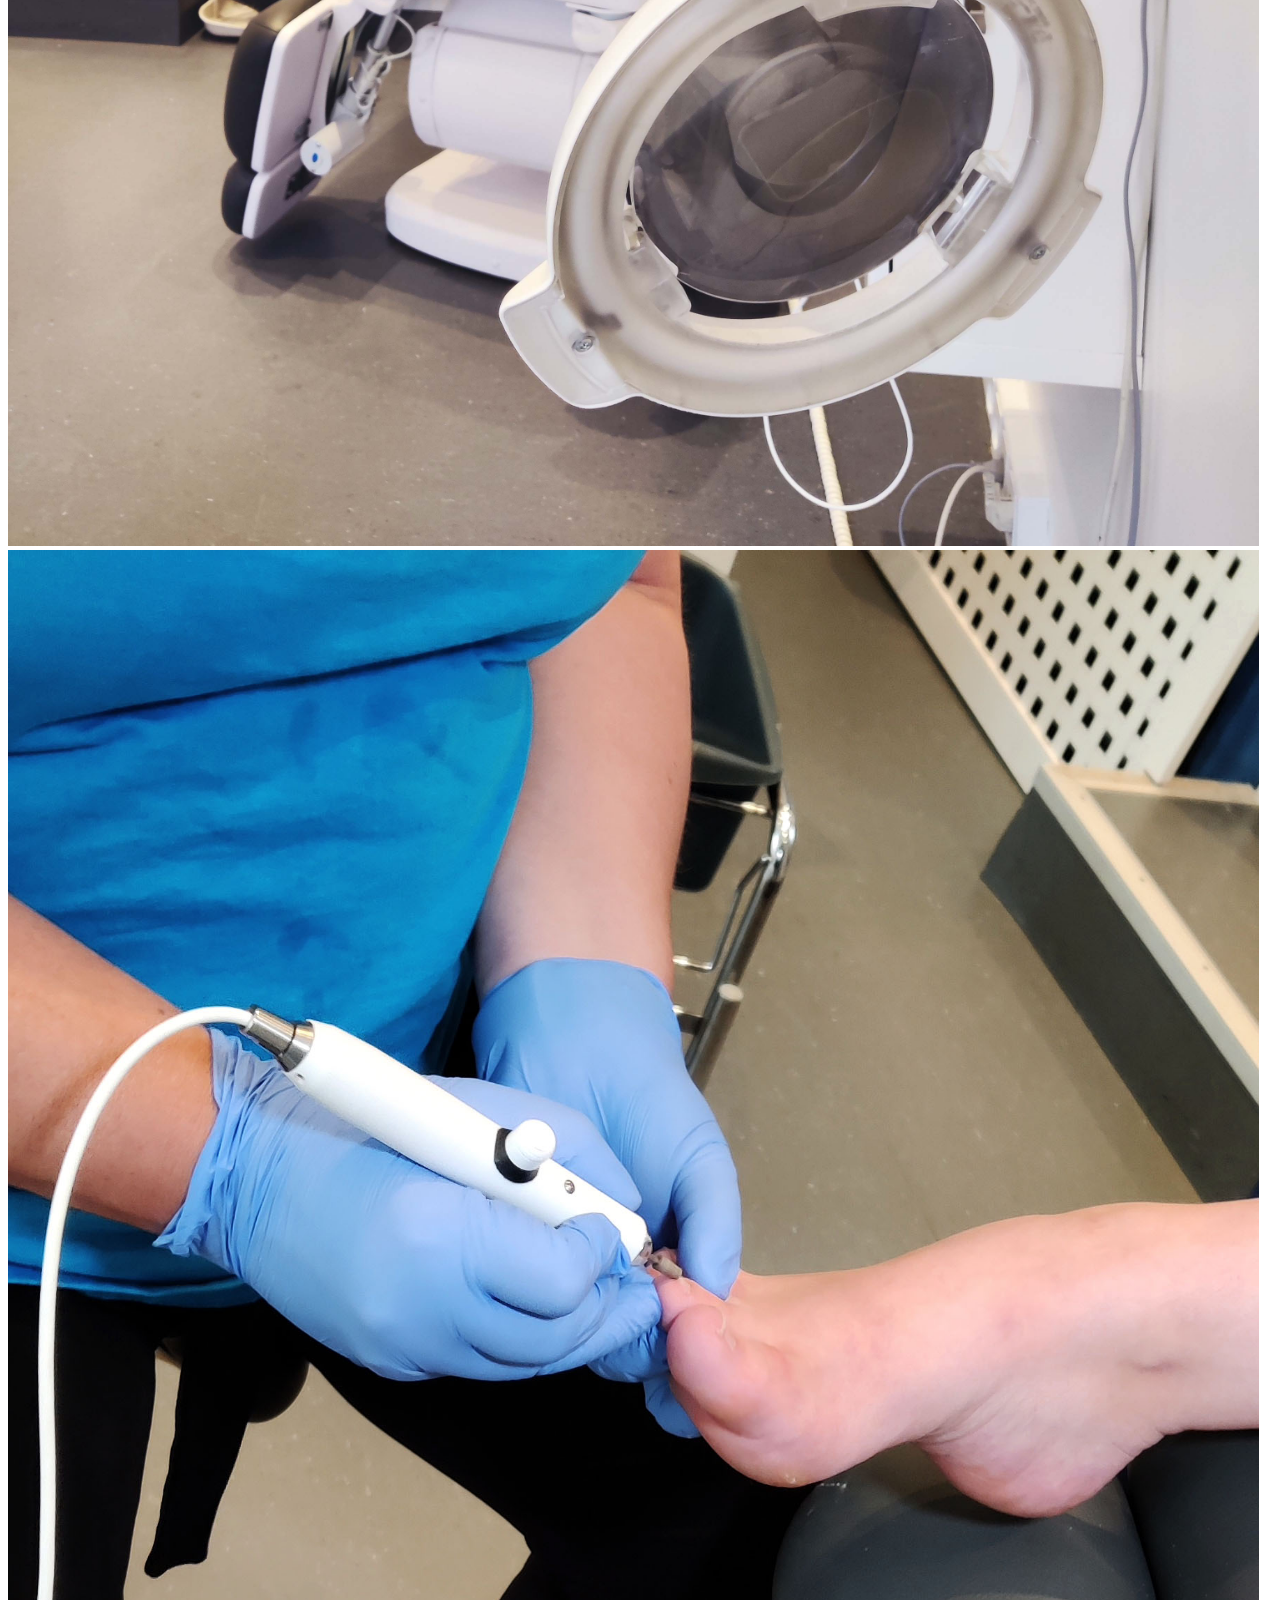
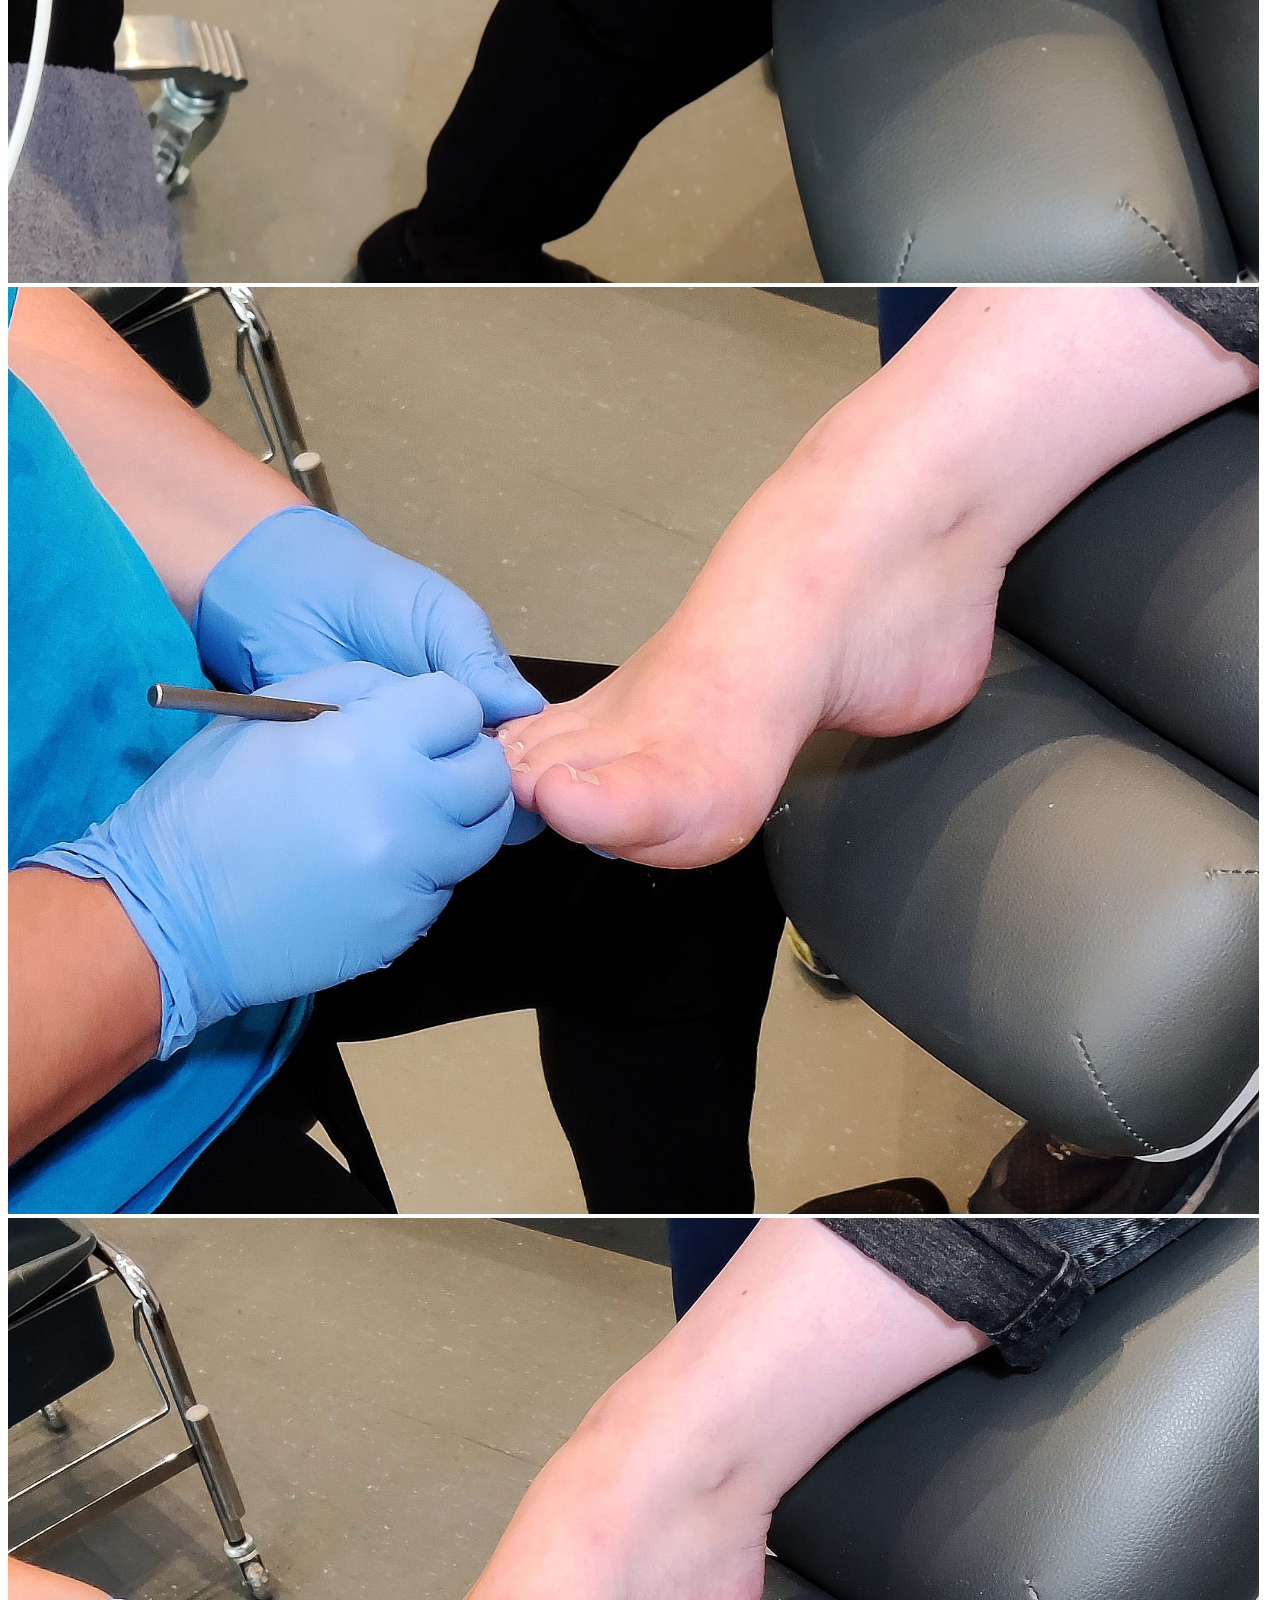
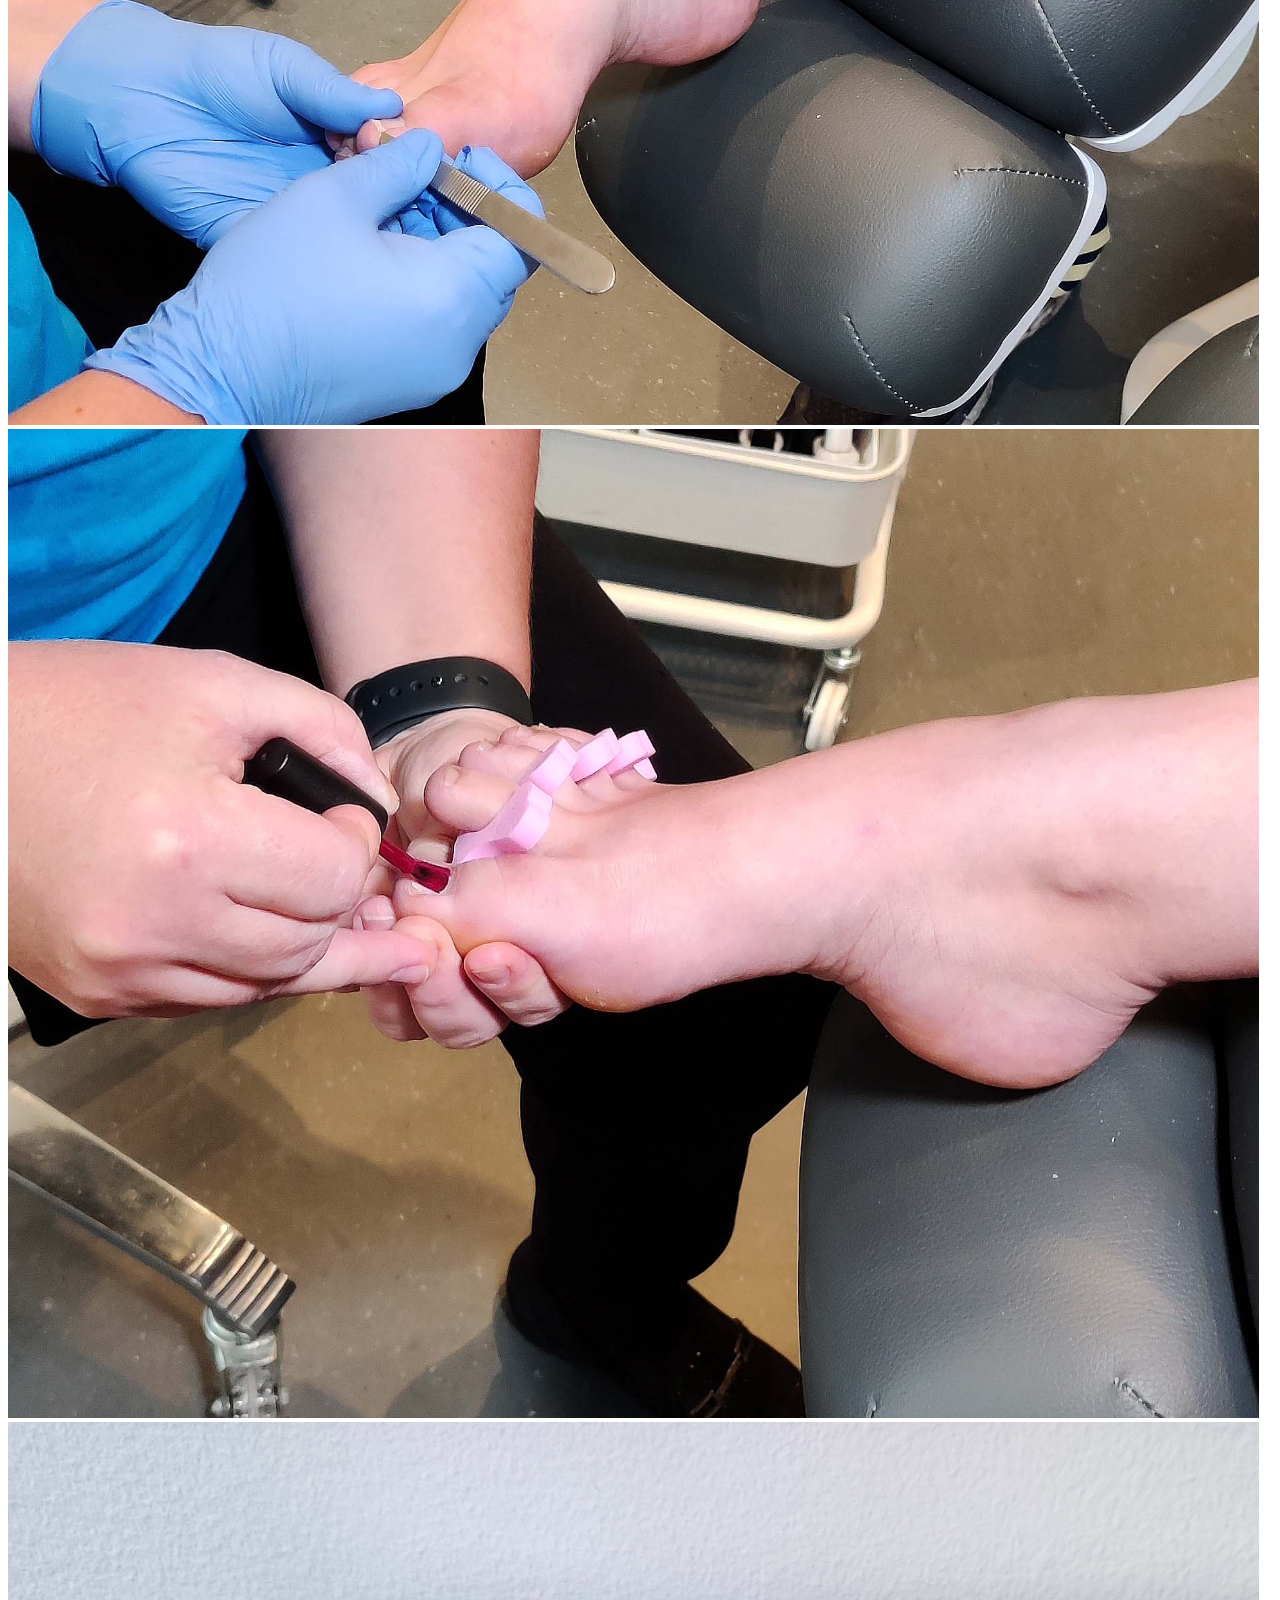
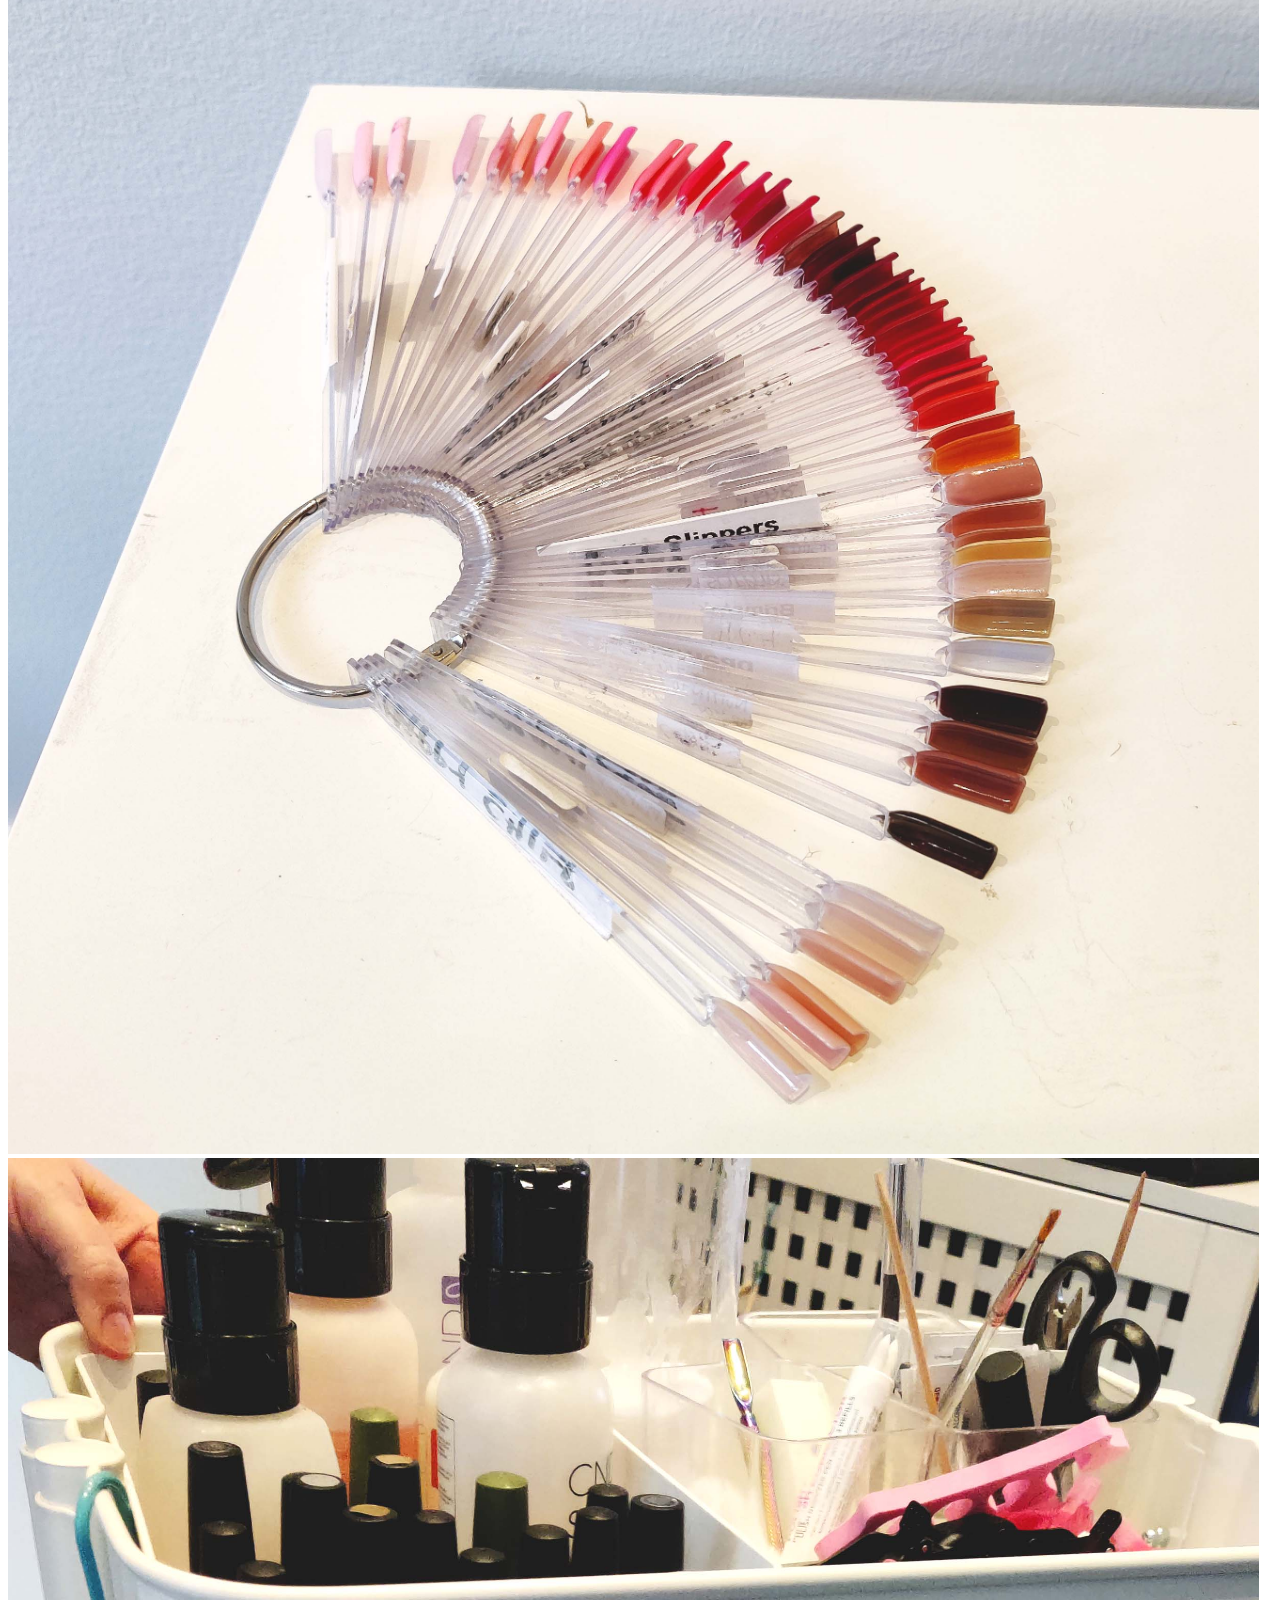
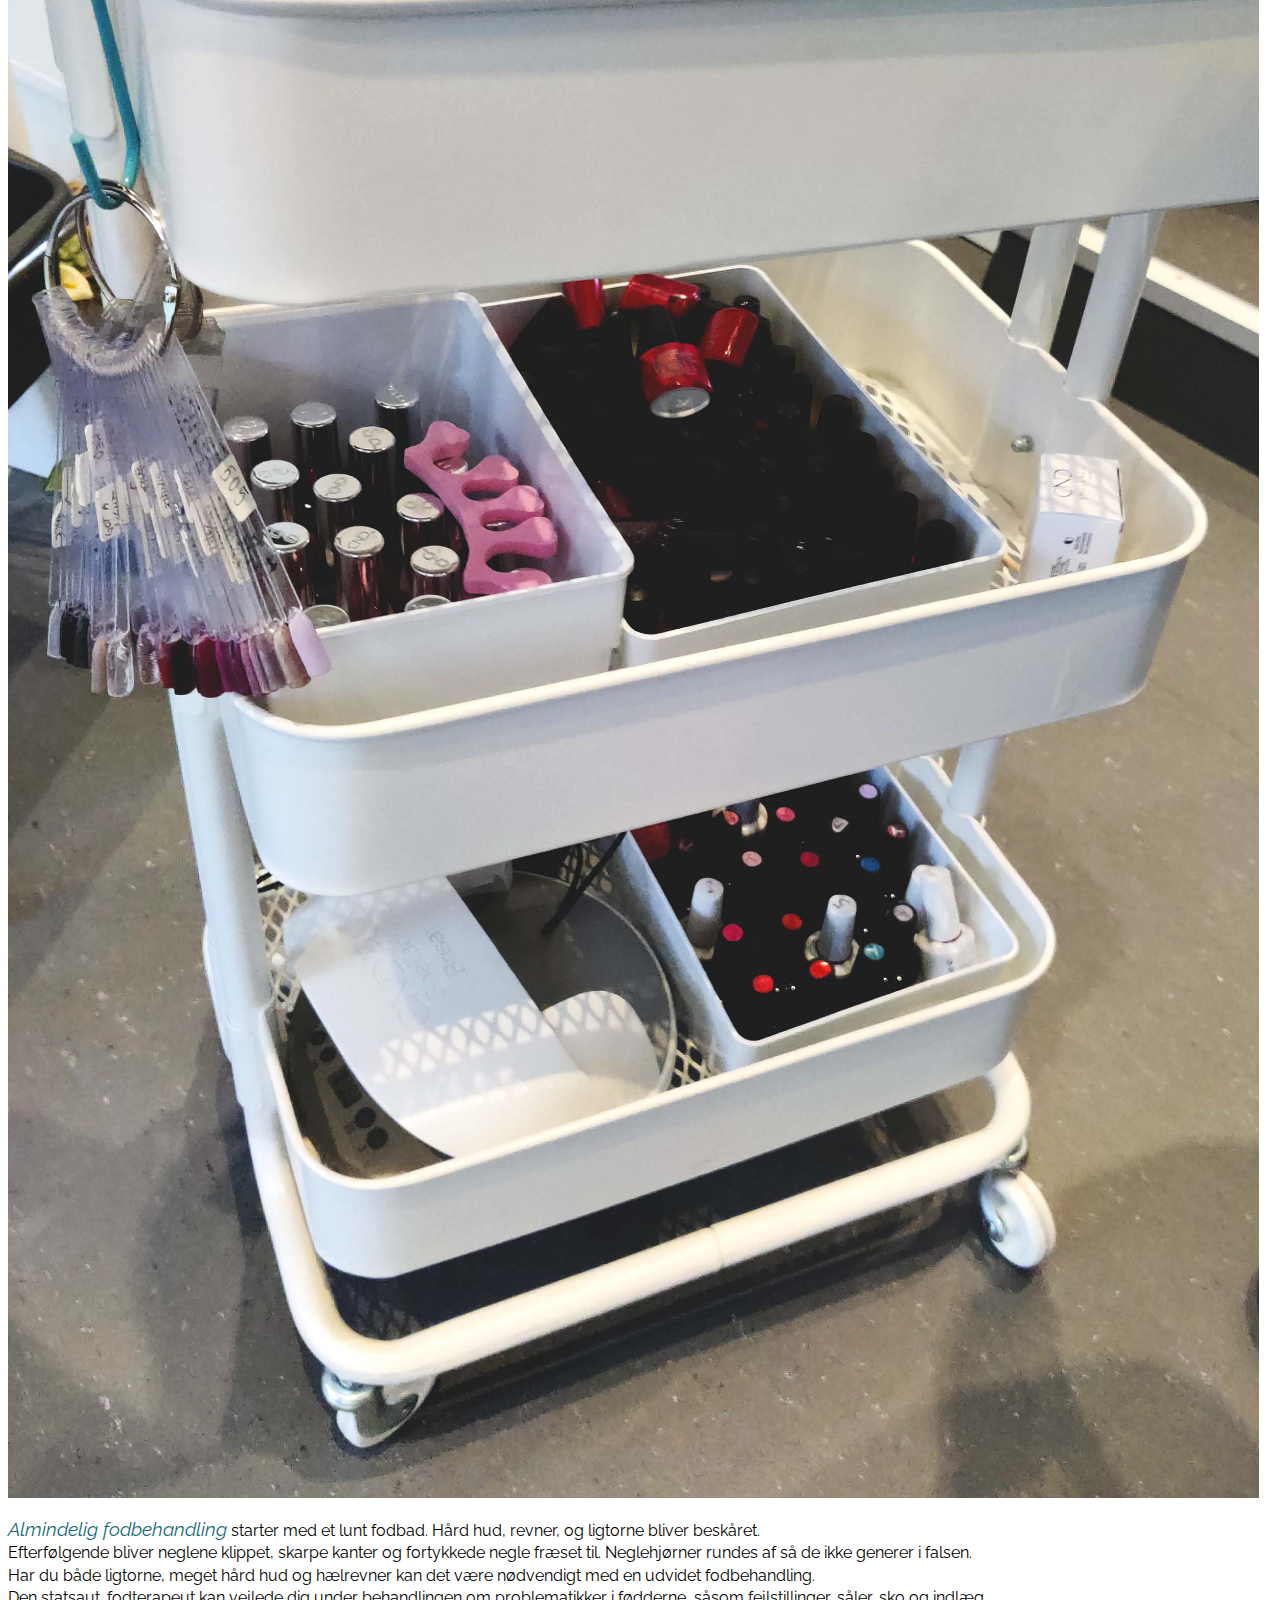
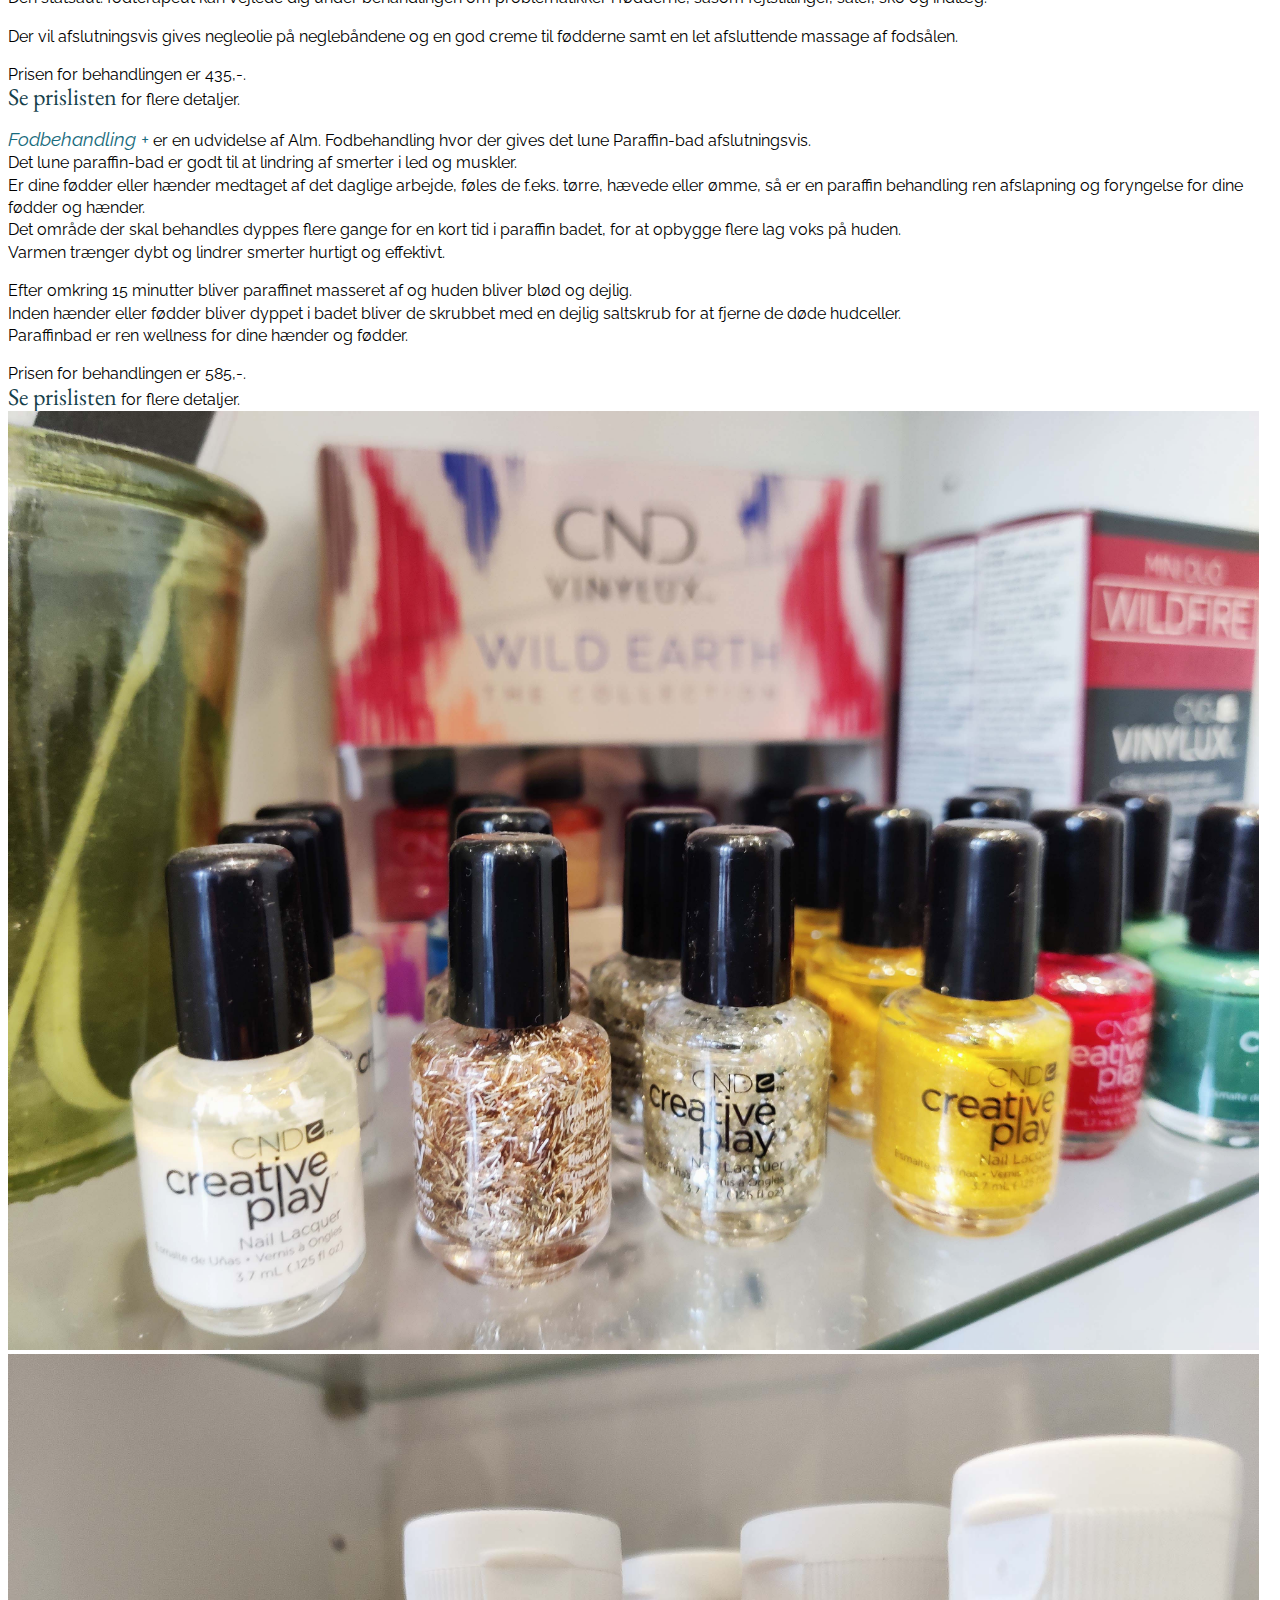
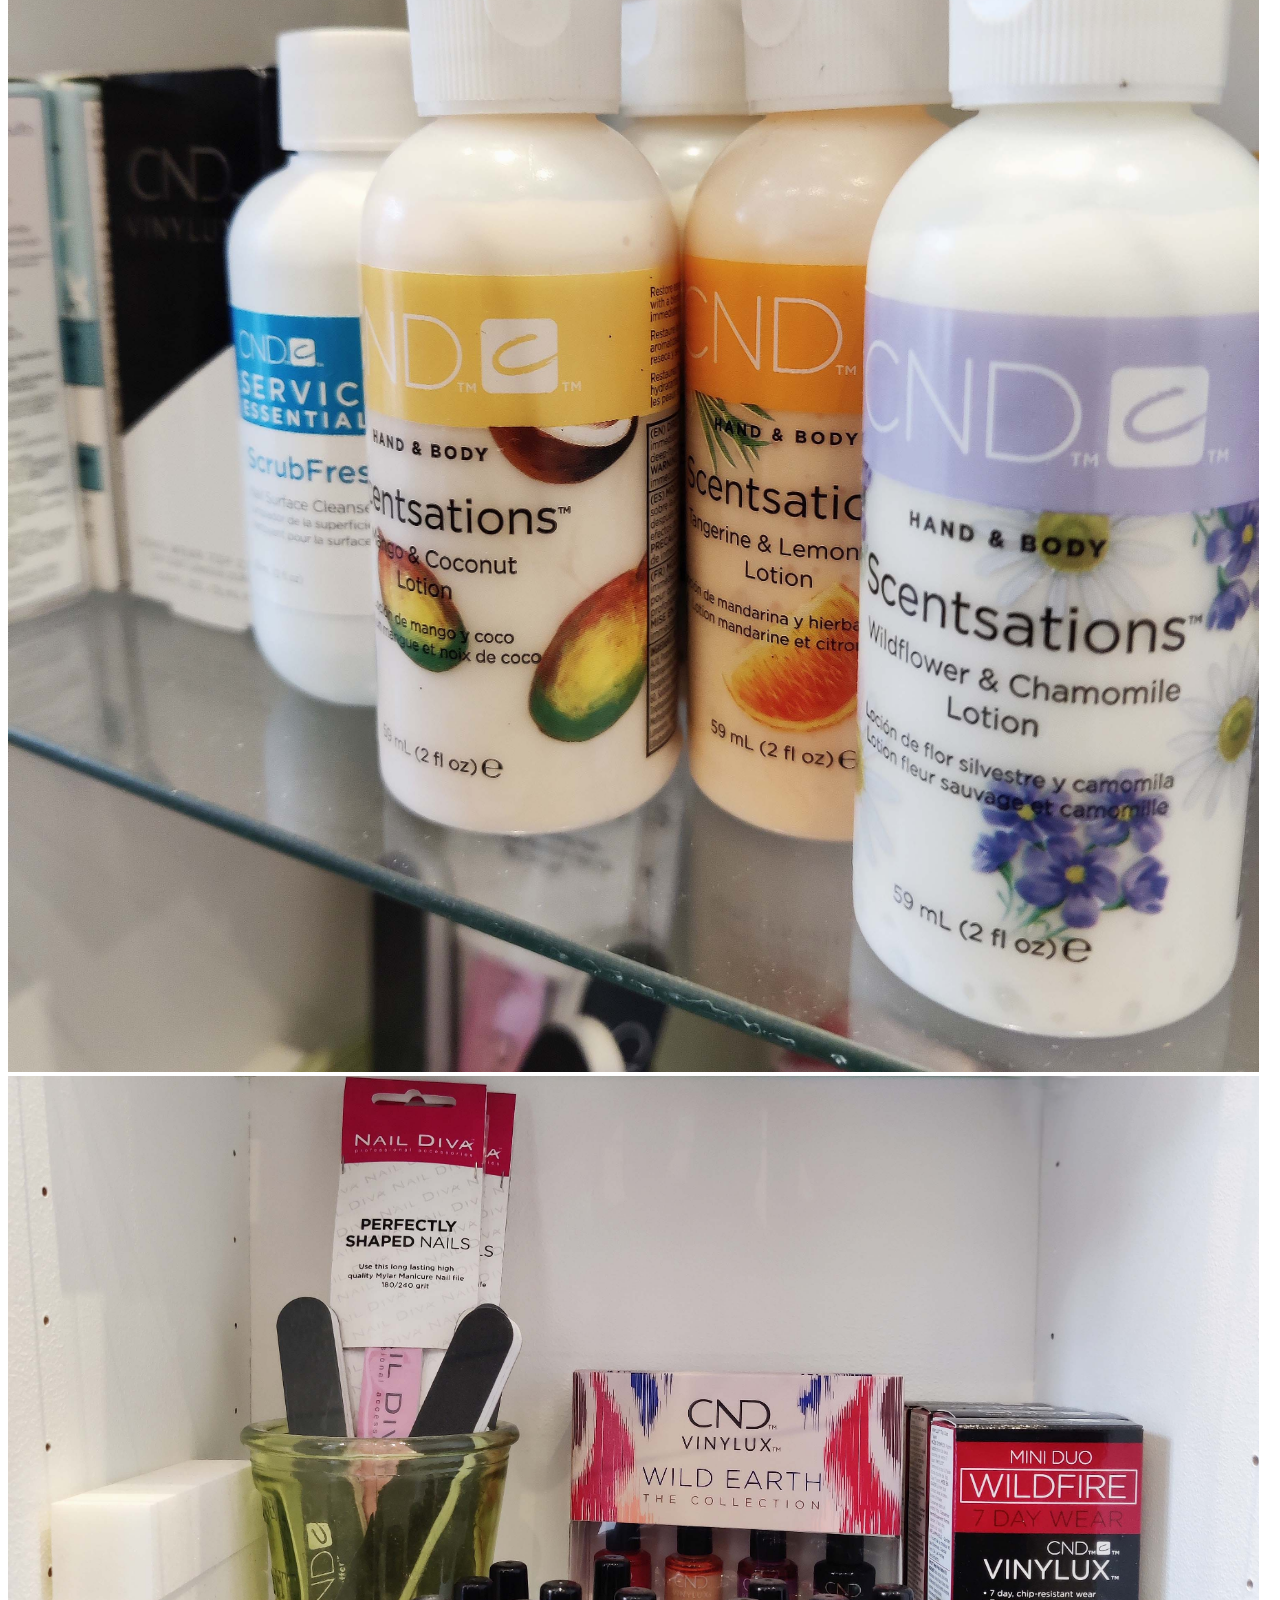
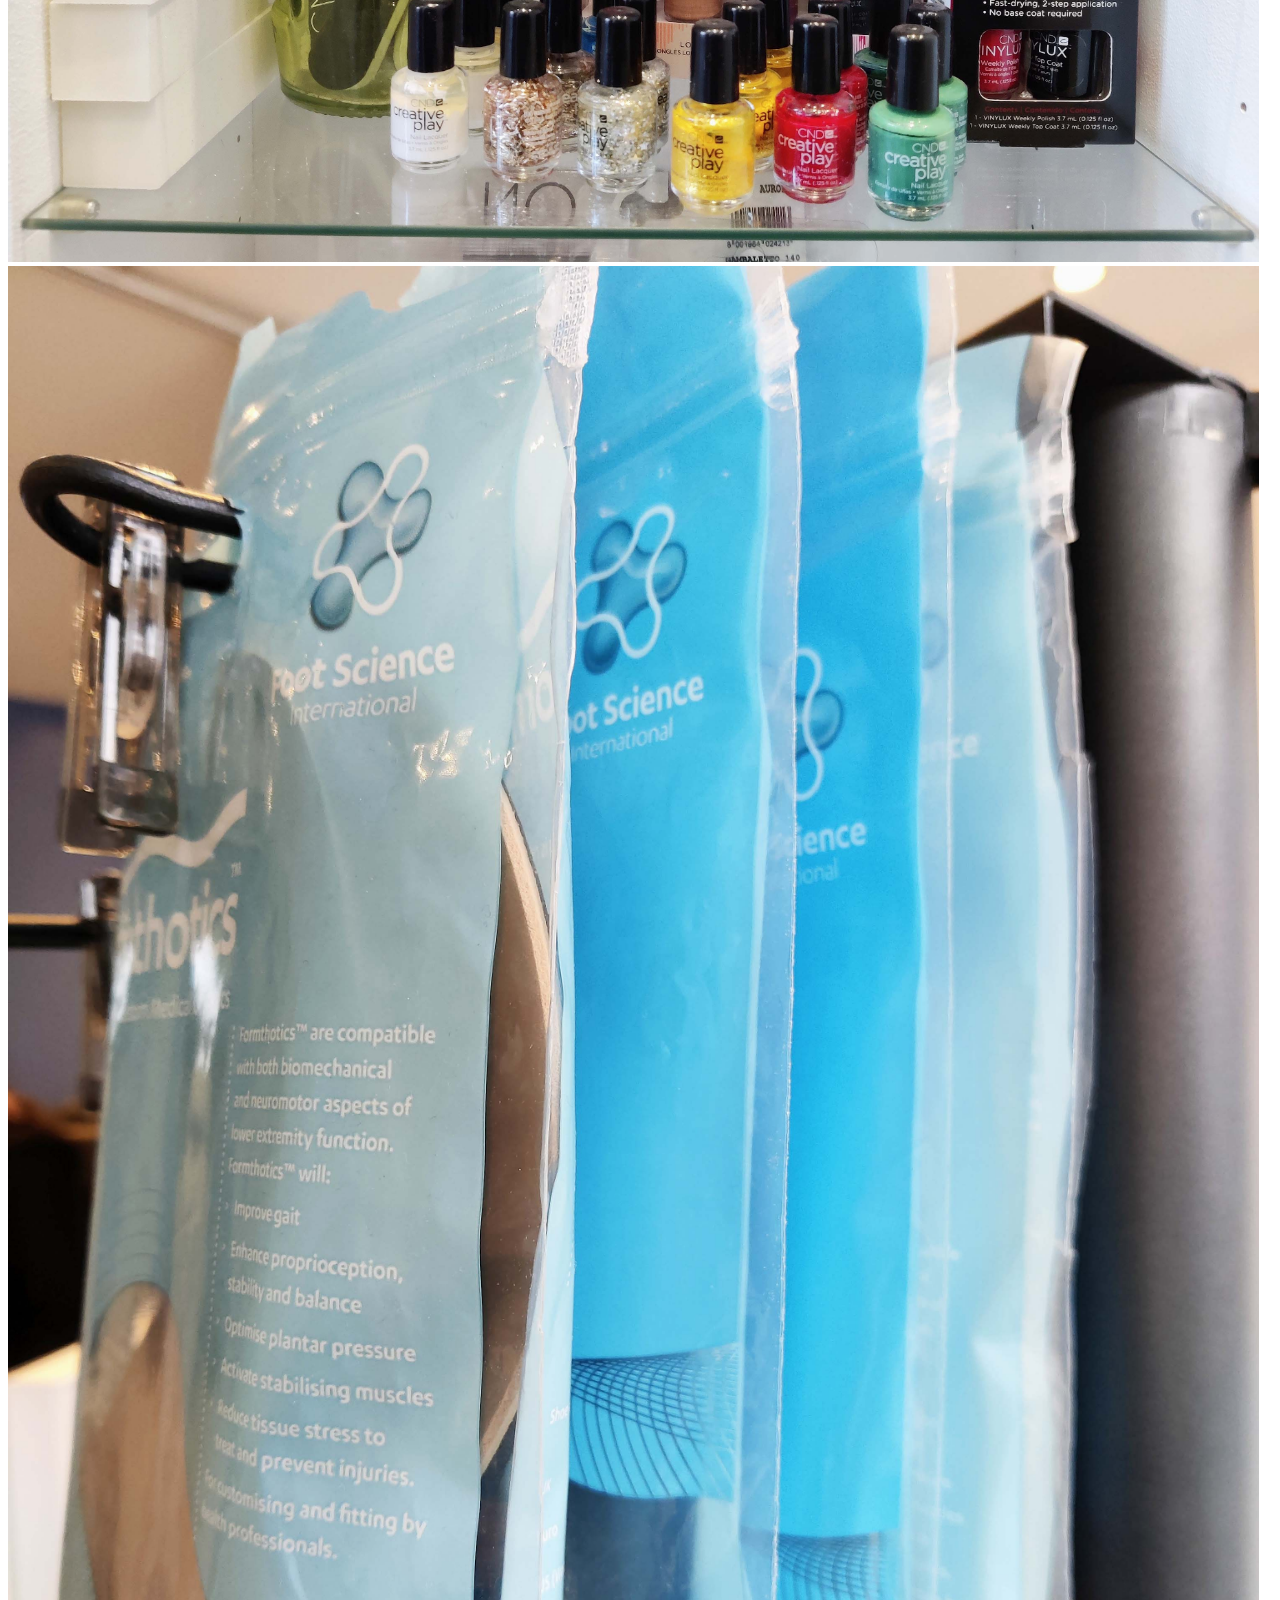
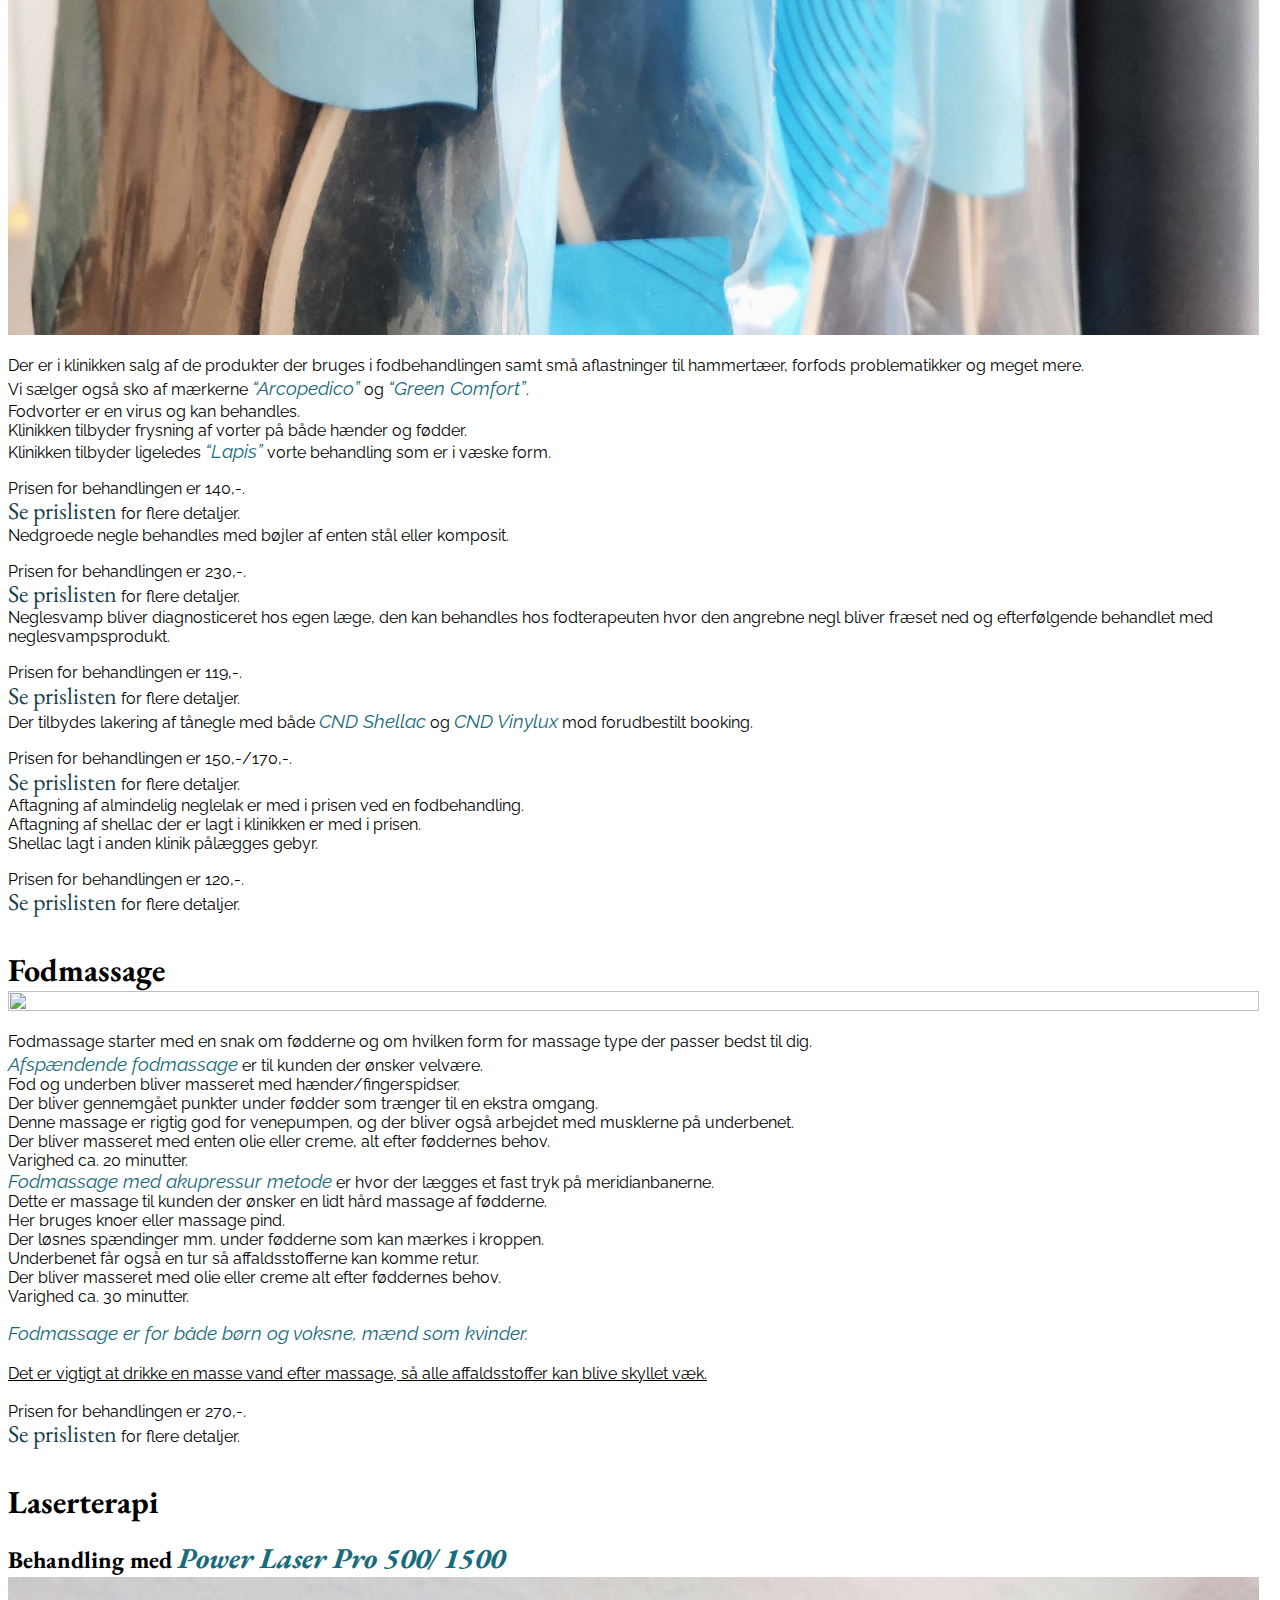
==== commit 82765b75: "Merge branch 'master' of https://github.com/emma673r/valby_fodklinik_redesign" ====
--- a/behandlinger.html
+++ b/behandlinger.html
@@ -34,7 +34,9 @@
           <a href="index.html"><img src="svg/logo.svg" alt="logo" /></a>
         </button>
         <h1>VALBY FODKLINIK</h1> -->
-        <a id="logo" href="index.html"><img src="svg/logo_navn.svg" alt="logo"></a>
+        <a id="logo" href="index.html"
+          ><img src="svg/logo_navn.svg" alt="logo"
+        /></a>
       </div>
       <nav>
         <ul class="burger_menu">
@@ -50,10 +52,10 @@
           </li>
           <li><a href="kontakt.html">Kontakt</a></li>
         </ul>
-        <button id="hamburger" name="menu">
+        <div id="hamburger">
           <div id="burger_closed"></div>
           <div id="burger_opened"></div>
-        </button>
+        </div>
       </nav>
     </header>
     <main>
@@ -67,154 +69,300 @@
         </ul>
       </section>
       <section id="second_section">
-        <h2>Fodbehandling</h2>
-        
-        <article>
+        <article>
+          <h2>Fodbehandling</h2>
           <figure>
-            <img src="pics/behandlinger/stol_langt_vaek.jpg" alt="stol">
-            <img src="pics/behandlinger/behandling_maskine.jpg" alt="maskine">
-            <img src="pics/behandlinger/behandling_pen.jpg" alt="pen">
-            <img src="pics/behandlinger/behandling_pincet.jpg" alt="pincet">
-            <img src="pics/behandlinger/behandling_neglelak.jpg" alt="pincet">
-            <img src="pics/behandlinger/produkter_farvevifte.jpg" alt="farvevift">
-            <img src="pics/behandlinger/produkter_vogn.jpg" alt="vogn">
+            <img src="pics/behandlinger/stol_langt_vaek.jpg" alt="stol" />
+            <img src="pics/behandlinger/behandling_maskine.jpg" alt="maskine" />
+            <img src="pics/behandlinger/behandling_pen.jpg" alt="pen" />
+            <img src="pics/behandlinger/behandling_pincet.jpg" alt="pincet" />
+            <img src="pics/behandlinger/behandling_neglelak.jpg" alt="pincet" />
+            <img
+              src="pics/behandlinger/produkter_farvevifte.jpg"
+              alt="farvevift"
+            />
+            <img src="pics/behandlinger/produkter_vogn.jpg" alt="vogn" />
           </figure>
-          <p><em>Almindelig fodbehandling</em> starter med et lunt fodbad. Hård
-          hud, revner, og ligtorne bliver beskåret.<br />Efterfølgende bliver
-          neglene klippet, skarpe kanter og fortykkede negle fræset til.
-          Neglehjørner rundes af så de ikke generer i falsen.<br />Har du både
-          ligtorne, meget hård hud og hælrevner kan det være nødvendigt med en
-          udvidet fodbehandling.<br />Den statsaut. fodterapeut kan vejlede dig
-          under behandlingen om problematikker i fødderne, såsom fejlstillinger,
-          såler, sko og indlæg.<br /></p>
-          <p>Der vil afslutningsvis gives negleolie på neglebåndene og en god creme
-          til fødderne samt en let afsluttende massage af fodsålen.</p> 
-          <p>Prisen for behandlingen er 435,-. <br><a href="priser.html">Se prislisten</a> for flere detaljer.</p>
-        </article>
-        <article>
-          <p><em>Fodbehandling +</em> er en udvidelse af Alm. Fodbehandling hvor
-          der gives det lune Paraffin-bad afslutningsvis.<br />Det lune
-          paraffin-bad er godt til at lindring af smerter i led og muskler.<br />Er
-          dine fødder eller hænder medtaget af det daglige arbejde, føles de
-          f.eks. tørre, hævede eller ømme, så er en paraffin behandling ren
-          afslapning og foryngelse for dine fødder og hænder.<br />Det område
-          der skal behandles dyppes flere gange for en kort tid i paraffin
-          badet, for at opbygge flere lag voks på huden.<br />Varmen trænger
-          dybt og lindrer smerter hurtigt og effektivt.<br /></p>
-          <p>Efter omkring 15 minutter bliver paraffinet masseret af og huden
-          bliver blød og dejlig.<br />Inden hænder eller fødder bliver dyppet i
-          badet bliver de skrubbet med en dejlig saltskrub for at fjerne de døde
-          hudceller.<br />Paraffinbad er ren wellness for dine hænder og fødder.</p>
-          <p>Prisen for behandlingen er 585,-. <br><a href="priser.html">Se prislisten</a> for flere detaljer.</p>
-        </article>
-        <article>
-                    <figure>
-            <img src="pics/behandlinger/produkter_neglelak_hylde.jpg" alt="neglelak">
-            <img src="pics/behandlinger/produkter_lotion.jpg" alt="lotion">
-            <img src="pics/behandlinger/produkter_skab.jpg" alt="skab">
-            <img src="pics/behandlinger/produkter_indlaeg.jpg" alt="indlaeg">
+          <p>
+            <em>Almindelig fodbehandling</em> starter med et lunt fodbad. Hård
+            hud, revner, og ligtorne bliver beskåret.<br />Efterfølgende bliver
+            neglene klippet, skarpe kanter og fortykkede negle fræset til.
+            Neglehjørner rundes af så de ikke generer i falsen.<br />Har du både
+            ligtorne, meget hård hud og hælrevner kan det være nødvendigt med en
+            udvidet fodbehandling.<br />Den statsaut. fodterapeut kan vejlede
+            dig under behandlingen om problematikker i fødderne, såsom
+            fejlstillinger, såler, sko og indlæg.<br />
+          </p>
+          <p>
+            Der vil afslutningsvis gives negleolie på neglebåndene og en god
+            creme til fødderne samt en let afsluttende massage af fodsålen.
+          </p>
+          <p>
+            Prisen for behandlingen er 435,-. <br /><a href="priser.html"
+              >Se prislisten</a
+            >
+            for flere detaljer.
+          </p>
+        </article>
+        <article>
+          <p>
+            <em>Fodbehandling +</em> er en udvidelse af Alm. Fodbehandling hvor
+            der gives det lune Paraffin-bad afslutningsvis.<br />Det lune
+            paraffin-bad er godt til at lindring af smerter i led og muskler.<br />Er
+            dine fødder eller hænder medtaget af det daglige arbejde, føles de
+            f.eks. tørre, hævede eller ømme, så er en paraffin behandling ren
+            afslapning og foryngelse for dine fødder og hænder.<br />Det område
+            der skal behandles dyppes flere gange for en kort tid i paraffin
+            badet, for at opbygge flere lag voks på huden.<br />Varmen trænger
+            dybt og lindrer smerter hurtigt og effektivt.<br />
+          </p>
+          <p>
+            Efter omkring 15 minutter bliver paraffinet masseret af og huden
+            bliver blød og dejlig.<br />Inden hænder eller fødder bliver dyppet
+            i badet bliver de skrubbet med en dejlig saltskrub for at fjerne de
+            døde hudceller.<br />Paraffinbad er ren wellness for dine hænder og
+            fødder.
+          </p>
+          <p>
+            Prisen for behandlingen er 585,-. <br /><a href="priser.html"
+              >Se prislisten</a
+            >
+            for flere detaljer.
+          </p>
+        </article>
+        <article>
+          <figure>
+            <img
+              src="pics/behandlinger/produkter_neglelak_hylde.jpg"
+              alt="neglelak"
+            />
+            <img src="pics/behandlinger/produkter_lotion.jpg" alt="lotion" />
+            <img src="pics/behandlinger/produkter_skab.jpg" alt="skab" />
+            <img src="pics/behandlinger/produkter_indlaeg.jpg" alt="indlaeg" />
           </figure>
-          <p>Der er i klinikken salg af de produkter der bruges i fodbehandlingen
-          samt små aflastninger til hammertæer, forfods problematikker og meget
-          mere.<br /></p>
-          <p>Vi sælger også sko af mærkerne <em>“Arcopedico”</em> og
-          <em>“Green Comfort”</em>.<br />
+          <p>
+            Der er i klinikken salg af de produkter der bruges i fodbehandlingen
+            samt små aflastninger til hammertæer, forfods problematikker og
+            meget mere.<br />
+            Vi sælger også sko af mærkerne <em>“Arcopedico”</em> og
+            <em>“Green Comfort”</em>.<br />
+          </p>
           <ul>
             <li>
               Fodvorter er en virus og kan behandles.<br />Klinikken tilbyder
               frysning af vorter på både hænder og fødder.<br />Klinikken
               tilbyder ligeledes <em>“Lapis”</em> vorte behandling som er i
               væske form.
-              <p>Prisen for behandlingen er 140,-. <br> <a href="priser.html">Se prislisten</a> for flere detaljer.</p>
+              <p>
+                Prisen for behandlingen er 140,-. <br />
+                <a href="priser.html">Se prislisten</a> for flere detaljer.
+              </p>
             </li>
             <li>
               Nedgroede negle behandles med bøjler af enten stål eller komposit.
-              <p>Prisen for behandlingen er 230,-. <br> <a href="priser.html">Se prislisten</a> for flere detaljer.</p>
+              <p>
+                Prisen for behandlingen er 230,-. <br />
+                <a href="priser.html">Se prislisten</a> for flere detaljer.
+              </p>
             </li>
             <li>
               Neglesvamp bliver diagnosticeret hos egen læge, den kan behandles
               hos fodterapeuten hvor den angrebne negl bliver fræset ned og
               efterfølgende behandlet med neglesvampsprodukt.
-              <p>Prisen for behandlingen er 119,-. <br> <a href="priser.html">Se prislisten</a> for flere detaljer.</p>
+              <p>
+                Prisen for behandlingen er 119,-. <br />
+                <a href="priser.html">Se prislisten</a> for flere detaljer.
+              </p>
             </li>
             <li>
               Der tilbydes lakering af tånegle med både <em>CND Shellac</em> og
               <em>CND Vinylux</em> mod forudbestilt booking.
-              <p>Prisen for behandlingen er 150,-/170,-. <br> <a href="priser.html">Se prislisten</a> for flere detaljer.</p>
+              <p>
+                Prisen for behandlingen er 150,-/170,-. <br />
+                <a href="priser.html">Se prislisten</a> for flere detaljer.
+              </p>
             </li>
             <li>
               Aftagning af almindelig neglelak er med i prisen ved en
               fodbehandling.<br />Aftagning af shellac der er lagt i klinikken
               er med i prisen.<br />Shellac lagt i anden klinik pålægges gebyr.
-              <p>Prisen for behandlingen er 120,-. <br> <a href="priser.html">Se prislisten</a> for flere detaljer.</p>
-            </li>
-          </ul></p> 
-
+              <p>
+                Prisen for behandlingen er 120,-. <br />
+                <a href="priser.html">Se prislisten</a> for flere detaljer.
+              </p>
+            </li>
+          </ul>
         </article>
       </section>
 
-      <section id="third_section"><h2>Fodmassage</h2>
-      <article>
-        <p>Fodmassage starter med en snak om fødderne og om hvilken form for massage type der passer bedst til dig.
+      <section id="third_section">
+        <article>
+          <h2>Fodmassage</h2>
+          <figure><img src="pics/behandlinger/" alt=""></figure>
+          <p>
+            Fodmassage starter med en snak om fødderne og om hvilken form for
+            massage type der passer bedst til dig.
+          </p>
           <ul>
-            <li><em>Afspændende fodmassage</em> er til kunden der ønsker velvære.<br>Fod og underben bliver masseret med hænder/fingerspidser.<br>Der bliver gennemgået punkter under fødder som trænger til en ekstra omgang.<br>Denne massage er rigtig god for venepumpen, og der bliver også arbejdet med musklerne på underbenet.<br>Der bliver masseret med enten olie eller creme, alt efter føddernes behov.<br>Varighed ca. 20 minutter.</li>
-            <li><em>Fodmassage med akupressur metode</em> er hvor der lægges et fast tryk på meridianbanerne.<br>Dette er massage til kunden der ønsker en lidt hård massage af fødderne.<br>Her bruges knoer eller massage pind.<br>Der løsnes spændinger mm. under fødderne som kan mærkes i kroppen.<br>Underbenet får også en tur så affaldsstofferne kan komme retur.<br>Der bliver masseret med olie eller creme alt efter føddernes behov.<br>Varighed ca. 30 minutter.</li>
+            <li>
+              <em>Afspændende fodmassage</em> er til kunden der ønsker
+              velvære.<br />Fod og underben bliver masseret med
+              hænder/fingerspidser.<br />Der bliver gennemgået punkter under
+              fødder som trænger til en ekstra omgang.<br />Denne massage er
+              rigtig god for venepumpen, og der bliver også arbejdet med
+              musklerne på underbenet.<br />Der bliver masseret med enten olie
+              eller creme, alt efter føddernes behov.<br />Varighed ca. 20
+              minutter.
+            </li>
+            <li>
+              <em>Fodmassage med akupressur metode</em> er hvor der lægges et
+              fast tryk på meridianbanerne.<br />Dette er massage til kunden der
+              ønsker en lidt hård massage af fødderne.<br />Her bruges knoer
+              eller massage pind.<br />Der løsnes spændinger mm. under fødderne
+              som kan mærkes i kroppen.<br />Underbenet får også en tur så
+              affaldsstofferne kan komme retur.<br />Der bliver masseret med
+              olie eller creme alt efter føddernes behov.<br />Varighed ca. 30
+              minutter.
+            </li>
           </ul>
-        </p>
-        <p><em>Fodmassage er for både børn og voksne, mænd som kvinder.</em></p>
-        <p><u>Det er vigtigt at drikke en masse vand efter massage, så alle affaldsstoffer kan blive skyllet væk.</u></p>
-        <p>Prisen for behandlingen er 270,-. <br> <a href="priser.html">Se prislisten</a> for flere detaljer.</p>
-      </article>
+
+          <p>
+            <em>Fodmassage er for både børn og voksne, mænd som kvinder.</em>
+          </p>
+          <p>
+            <u
+              >Det er vigtigt at drikke en masse vand efter massage, så alle
+              affaldsstoffer kan blive skyllet væk.</u
+            >
+          </p>
+          <p>
+            Prisen for behandlingen er 270,-. <br />
+            <a href="priser.html">Se prislisten</a> for flere detaljer.
+          </p>
+        </article>
       </section>
 
       <section id="fourth_section">
-        <h2>Laserterapi</h2>
-        <h3>Behandling med <em>Power Laser Pro 500/ 1500</em></h3>
-        <figure><img src="pics/behandlinger/behandling_laser.jpg" alt="laser"><figcaption><em>Powerful, Effective & Safe</em></figcaption></figure>
-        <article>
-          <p><em>Power Laser Pro500</em> anvendes primært til behandling af en afgrænset del af kroppen, hvor laserpåvirkningen målrettes et specifikt område.</p>
-          <p>Spidsen på laseren gør det muligt at behandle steder, som ellers er vanskeligt tilgængelige.</p>
-          <p>Individuelle indstillinger for tid og effekt giver forskellige muligheder, så behandleren kan skræddersy terapien til hvert enkelt behov.</p>
-          <p>En diskret vibration betyder at laseren behandler/er aktiv, ved det område der er udvalgt.</p>
+        <article>
+          <h2>Laserterapi</h2>
+          <h3>Behandling med <em>Power Laser Pro 500/ 1500</em></h3>
+          <figure>
+            <img src="pics/behandlinger/behandling_laser.jpg" alt="laser" />
+            <figcaption><em>Powerful, Effective & Safe</em></figcaption>
+          </figure>
+          <p>
+            <em>Power Laser Pro500</em> anvendes primært til behandling af en
+            afgrænset del af kroppen, hvor laserpåvirkningen målrettes et
+            specifikt område.
+          </p>
+          <p>
+            Spidsen på laseren gør det muligt at behandle steder, som ellers er
+            vanskeligt tilgængelige.
+          </p>
+          <p>
+            Individuelle indstillinger for tid og effekt giver forskellige
+            muligheder, så behandleren kan skræddersy terapien til hvert enkelt
+            behov.
+          </p>
+          <p>
+            En diskret vibration betyder at laseren behandler/er aktiv, ved det
+            område der er udvalgt.
+          </p>
           <p>Kroppens naturlige helingsproces accelerer med Power laseren.</p>
-          <p>Dette giver energi til de celler der har brug for brændstof, øger blodgennemstrømning og styrker immunforsvaret.<br>Hurtigere heling, færre smerter og ingen bivirkninger.</p>
-        </article>
-        <h3>Godkendelser</h3>
-        <article>
-          <figure><img src="pics/certifikation.png" alt="certifikation"></figure>
-          <p><em>Power Laser 500 & 1500</em> opfylder myndighedernes krav til terapeutiske lasere og er CE godkendt til at behandle:
-            <ul>
-              <li>Gigtsmerter i knæ, hænder og fødder</li>
+          <p>
+            Dette giver energi til de celler der har brug for brændstof, øger
+            blodgennemstrømning og styrker immunforsvaret.<br />Hurtigere
+            heling, færre smerter og ingen bivirkninger.
+          </p>
+        </article>
+
+        <article>
+          <h3>Godkendelser</h3>
+          <figure>
+            <img src="pics/certifikation.png" alt="certifikation" />
+          </figure>
+          <p>
+            <em>Power Laser 500 & 1500</em> opfylder myndighedernes krav til
+            terapeutiske lasere og er CE godkendt til at behandle:
+          </p>
+          <ul>
+            <li>Gigtsmerter i knæ, hænder og fødder</li>
             <li>Tennisalbue, hælspore</li>
             <li>Spændinger i muskler og led</li>
             <li>Almindelig sårheling samt opheling af sår efter operation</li>
-            <li>Inflammation, ødemer (væskeophobning) og betændelsestilstand</li>
+            <li>
+              Inflammation, ødemer (væskeophobning) og betændelsestilstand
+            </li>
             <li>Led-, sene- og muskelskader</li>
             <li>Sene- og muskelknuder</li>
           </ul>
-          </p>
-          <p>Power Laseren er klasse 3B lasere, som WALT anbefaler til terapeutiske formål, og så er de HyperPulsed hvilket vil sige at energien leveres i impulser med højere effekt.<br>Dette sikrer en dybere indtrængning og mere effektiv terapi uden risiko for forbrænding – til gavn for resultater og dermed en glæde for kunden.</p>
-          <p>Prisen for behandlingen er 915,-. <br> <a href="priser.html">Se prislisten</a> for flere detaljer. <br>Bemærk at der kan købes klippekorte til laser behandling hvor du sparer rigtig meget.</p>
-          <p>Send <a href="kontakt.html">mail til klinikken</a> for spørgsmål angående behandlingsområder eller intervaller samt booking.</p>
+
+          <p>
+            Power Laseren er klasse 3B lasere, som WALT anbefaler til
+            terapeutiske formål, og så er de HyperPulsed hvilket vil sige at
+            energien leveres i impulser med højere effekt.<br />Dette sikrer en
+            dybere indtrængning og mere effektiv terapi uden risiko for
+            forbrænding – til gavn for resultater og dermed en glæde for kunden.
+          </p>
+          <p>
+            Prisen for behandlingen er 915,-. <br />
+            <a href="priser.html">Se prislisten</a> for flere detaljer.
+            <br />Bemærk at der kan købes klippekorte til laser behandling hvor
+            du sparer rigtig meget.
+          </p>
+          <p>
+            Send <a href="kontakt.html">mail til klinikken</a> for spørgsmål
+            angående behandlingsområder eller intervaller samt booking.
+          </p>
         </article>
       </section>
       <section id="fifth_section">
-        <h2>Body Wax</h2>
-        <caption>Er du træt af konstant barbering, hår i bikinilinjen og irriteret hud?</caption>
-        <caption>Valby Fodklinik tilbyder Alexandria Professional Body Sugar-Wax</caption>
-        <figure>
-          <img src="pics/behandlinger/briks.jpg" alt="briks">
-          <img src="pics/behandlinger/produkter_maskiner.jpg" alt="sugar wax">
-        </figure>
-        <article>
-          <p>Body Sugaring Wax er en meget skånsom måde at fjerne kropsbehåring på. Selve massen klæber kun til håret og kan derfor bruges på både hud med eksem og hud som er meget tynd eller ømskindet.</p>
-          <p>Body Sugaring Wax kan bruges alle steder på kroppen. Håret fjernes i gro retningen og derved mindskes knækket hår, i modsætning til alm voks. Sugaren optager kun hår og døde hudceller og benene efterlades silkebløde.<br>Der efterbehandles med tonic og en creme som hæmmer hårvæksten.</p>
-        </article>
-        <article>
-          <p>Body Sugaring Wax er både naturligt og lækkert, og kan endda spises for de fristede.</p>
-          <p>Det er altid en god idé at bruge en eksfolierende handske i badet på den våde hud dagene inden voksning, da det fjerner de døde hudceller og hårene der gror i underhuden vil komme frem.</p>
-          <p>Ligeledes er det også en god idé fremadrettet at bruge en eksfolierende handske, da indgroet hår ofte kommer pga. et lag af døde hudceller samt meget tør hud.</p>
-          <p>Prisen for behandlingen er fra 220,- og op til 720,-. <br> <a href="priser.html">Se prislisten</a> for flere detaljer.</p>
+        <article>
+          <h2>Body Wax</h2>
+          <p>
+            Er du træt af konstant barbering, hår i bikinilinjen og irriteret
+            hud?
+          </p>
+          <p>Valby Fodklinik tilbyder Alexandria Professional Body Sugar-Wax</p>
+          <figure>
+            <img src="pics/behandlinger/briks.jpg" alt="briks" />
+            <img
+              src="pics/behandlinger/produkter_maskiner.jpg"
+              alt="sugar wax"
+            />
+          </figure>
+          <p>
+            Body Sugaring Wax er en meget skånsom måde at fjerne kropsbehåring
+            på. Selve massen klæber kun til håret og kan derfor bruges på både
+            hud med eksem og hud som er meget tynd eller ømskindet.
+          </p>
+          <p>
+            Body Sugaring Wax kan bruges alle steder på kroppen. Håret fjernes i
+            gro retningen og derved mindskes knækket hår, i modsætning til alm
+            voks. Sugaren optager kun hår og døde hudceller og benene efterlades
+            silkebløde.<br />Der efterbehandles med tonic og en creme som hæmmer
+            hårvæksten.
+          </p>
+        </article>
+        <article>
+          <p>
+            Body Sugaring Wax er både naturligt og lækkert, og kan endda spises
+            for de fristede.
+          </p>
+          <p>
+            Det er altid en god idé at bruge en eksfolierende handske i badet på
+            den våde hud dagene inden voksning, da det fjerner de døde hudceller
+            og hårene der gror i underhuden vil komme frem.
+          </p>
+          <p>
+            Ligeledes er det også en god idé fremadrettet at bruge en
+            eksfolierende handske, da indgroet hår ofte kommer pga. et lag af
+            døde hudceller samt meget tør hud.
+          </p>
+          <p>
+            Prisen for behandlingen er fra 220,- og op til 720,-. <br />
+            <a href="priser.html">Se prislisten</a> for flere detaljer.
+          </p>
         </article>
       </section>
     </main>
@@ -223,6 +371,15 @@
         © Valby Fodklinik <br /><a href="#first_section">Send me to the top</a>
       </div>
       <div>
+<<<<<<< HEAD
+        <a href="https://www.instagram.com/valbyfodklinik/?utm_medium=copy_link"
+          ><div><img src="svg/instagram.svg" alt="instagram" /></div
+        ></a>
+
+        <a href="https://www.facebook.com/Valbyfodklinik/"
+          ><div><img src="svg/facebook.svg" alt="facebook" /></div
+        ></a>
+=======
         <button name="instagram">
           <a
             href="https://www.instagram.com/valbyfodklinik/?utm_medium=copy_link"
@@ -234,6 +391,7 @@
             ><img src="svg/facebook.svg" alt="facebook"
           /></a>
         </button>
+>>>>>>> 602a73d041a881108e19876123f61e46d271f244
       </div>
     </footer>
 
--- a/styles/faelles.css
+++ b/styles/faelles.css
@@ -18,6 +18,7 @@
   padding-top: 0.5rem;
   padding-right: 1rem;
   font-size: 3rem;
+  text-align: center;
 }
 
 .wrapper {
@@ -80,12 +81,12 @@
 }
 
 a {
-  text-decoration: underline;
+  text-decoration: none;
   color: hsl(191, 55%, 19%);
 }
 
 header a:hover {
-  color: white;
+  color: rgb(170, 223, 233);
 }
 
 * {
@@ -215,4 +216,15 @@
     display: flex;
     justify-content: center;
   }
-}
+
+  #logo_navn {
+    max-width: 60%;
+    min-width: 50%;
+  }
+}
+
+a {
+  text-decoration: none;
+  font-family: "EB Garamond", serif;
+  font-size: 1.5rem;
+}
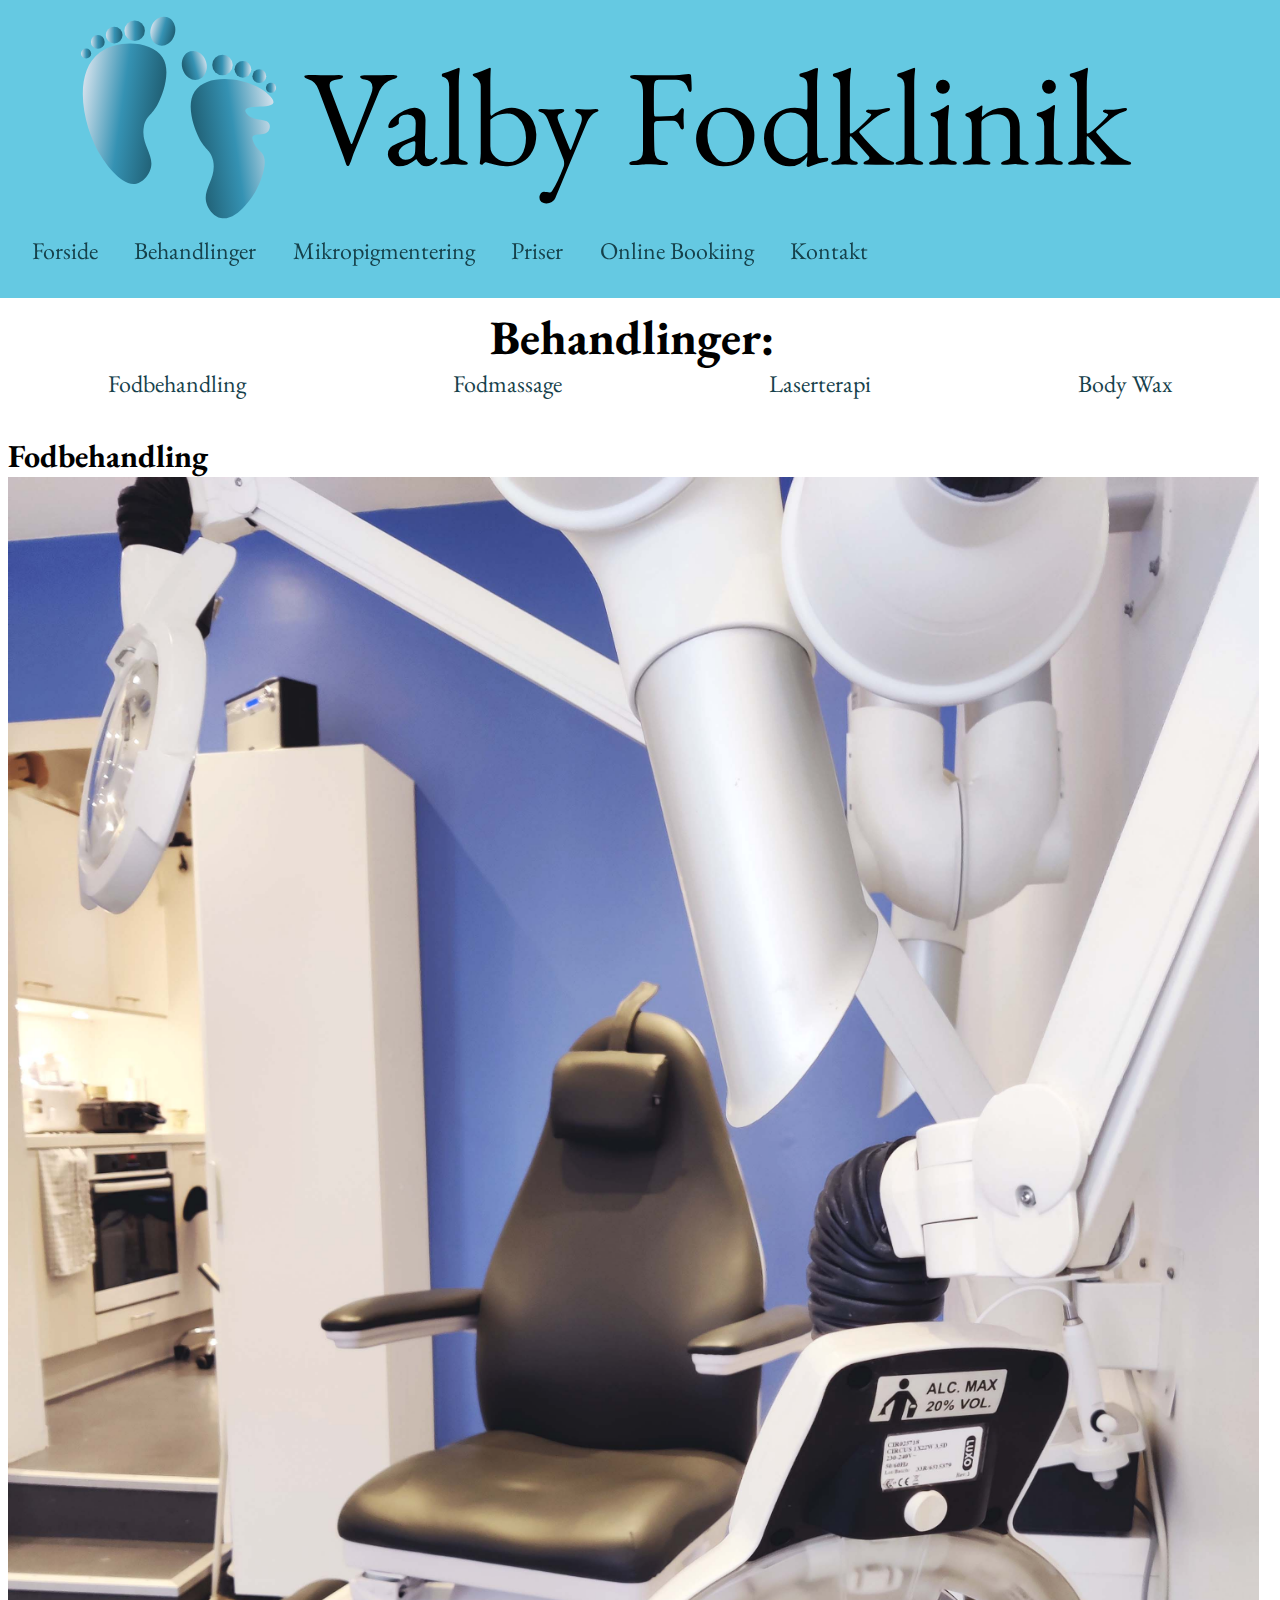
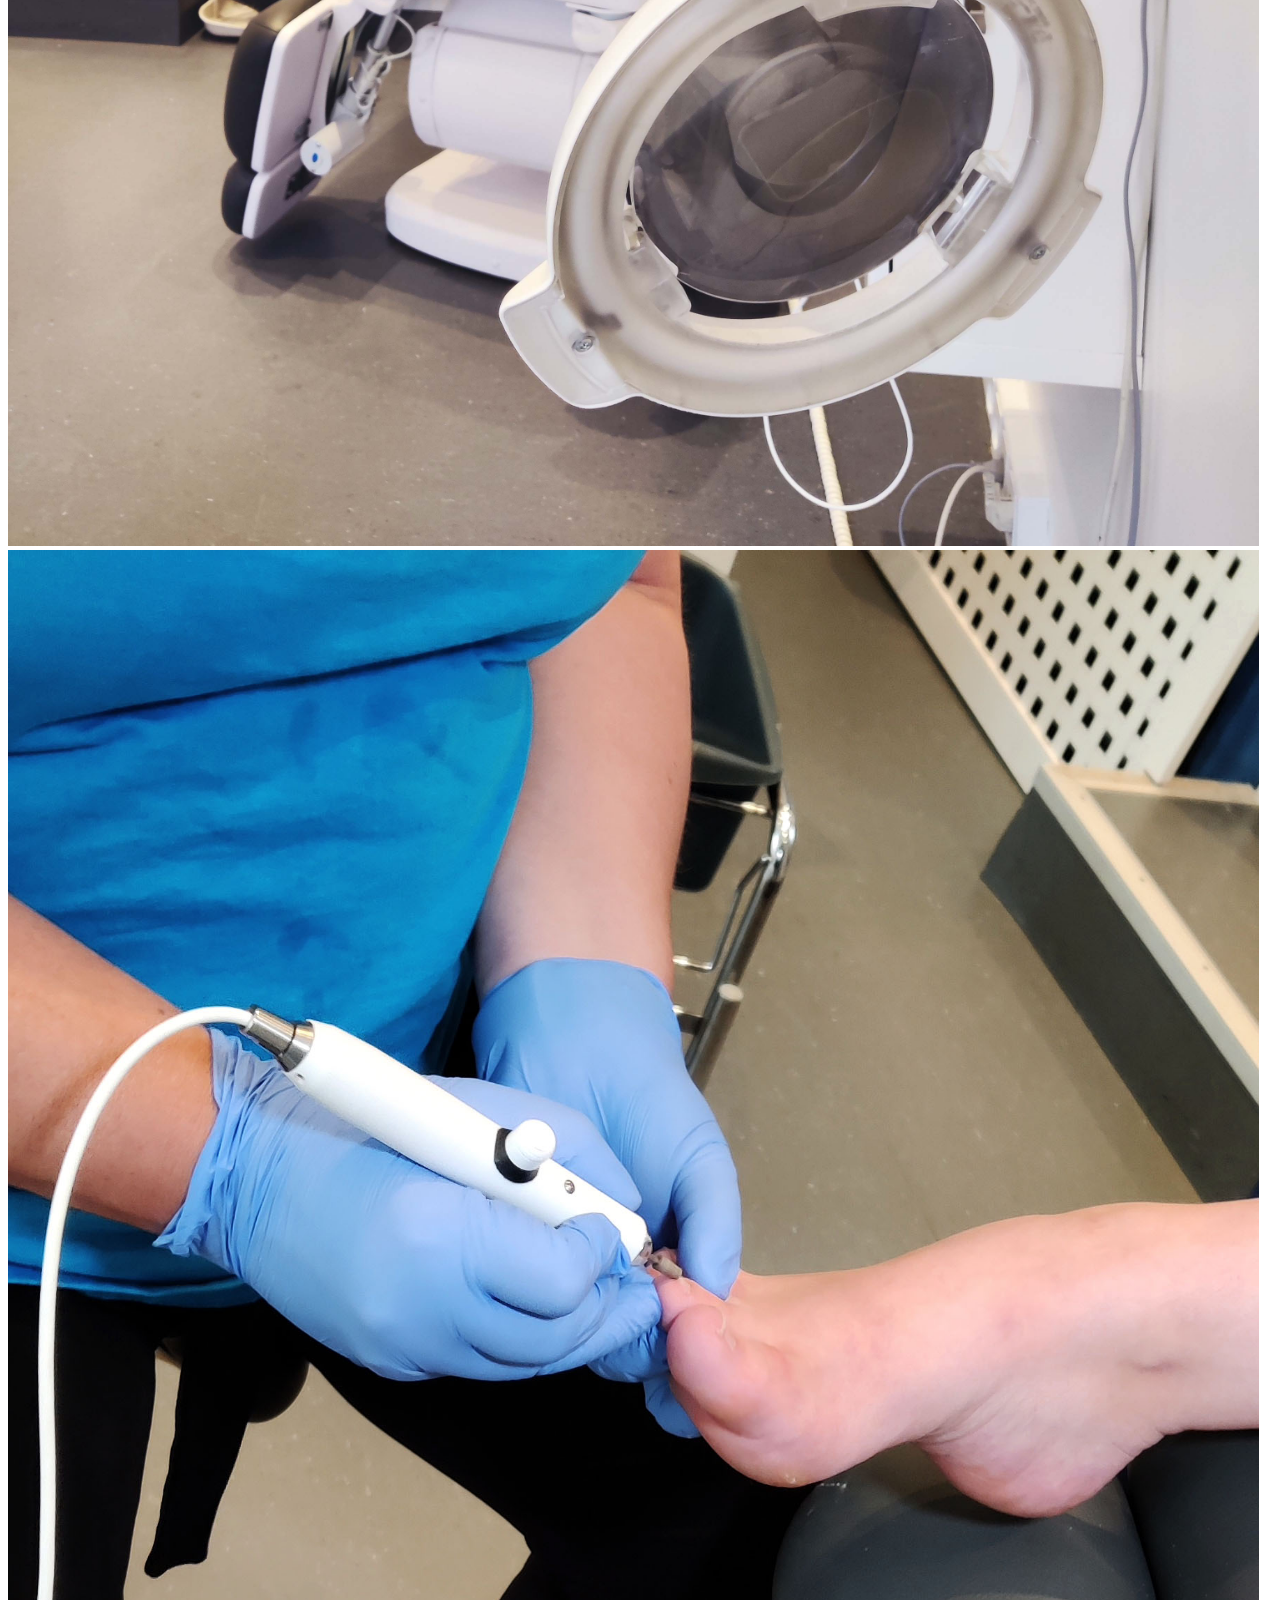
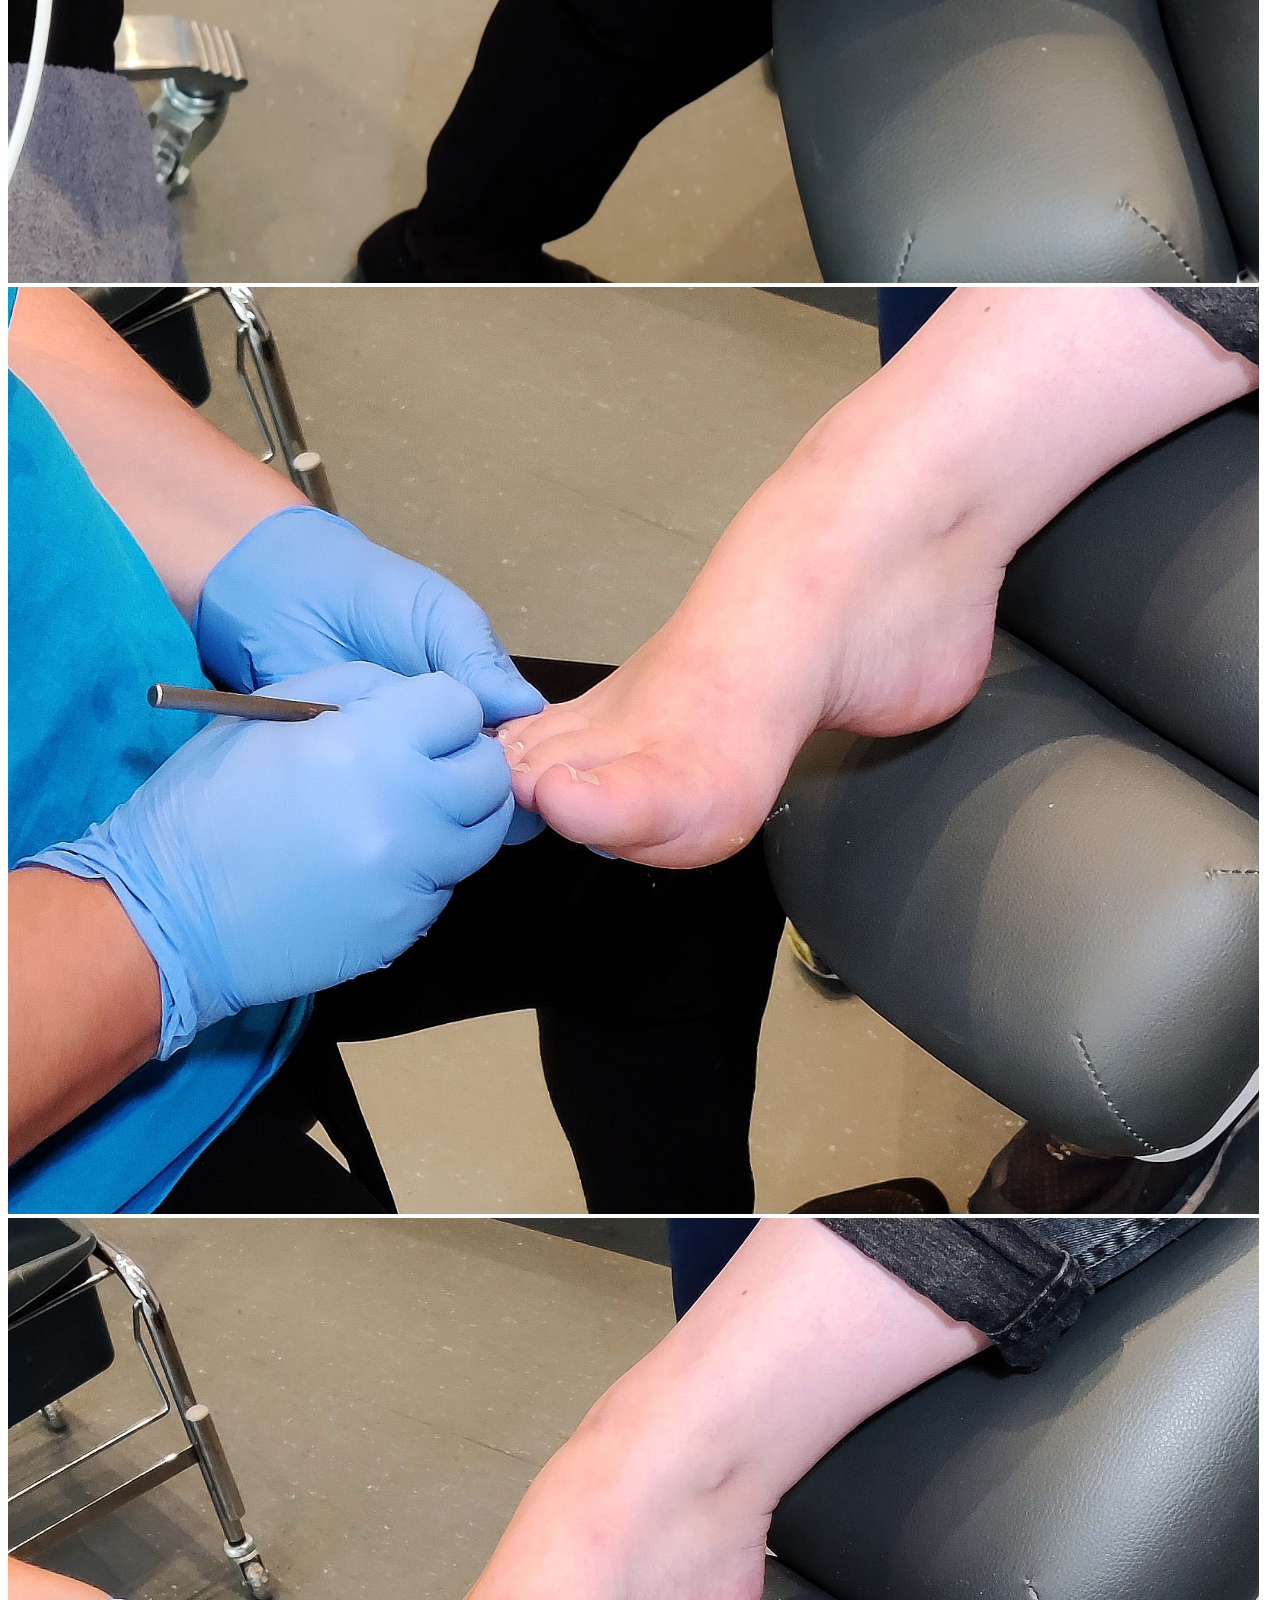
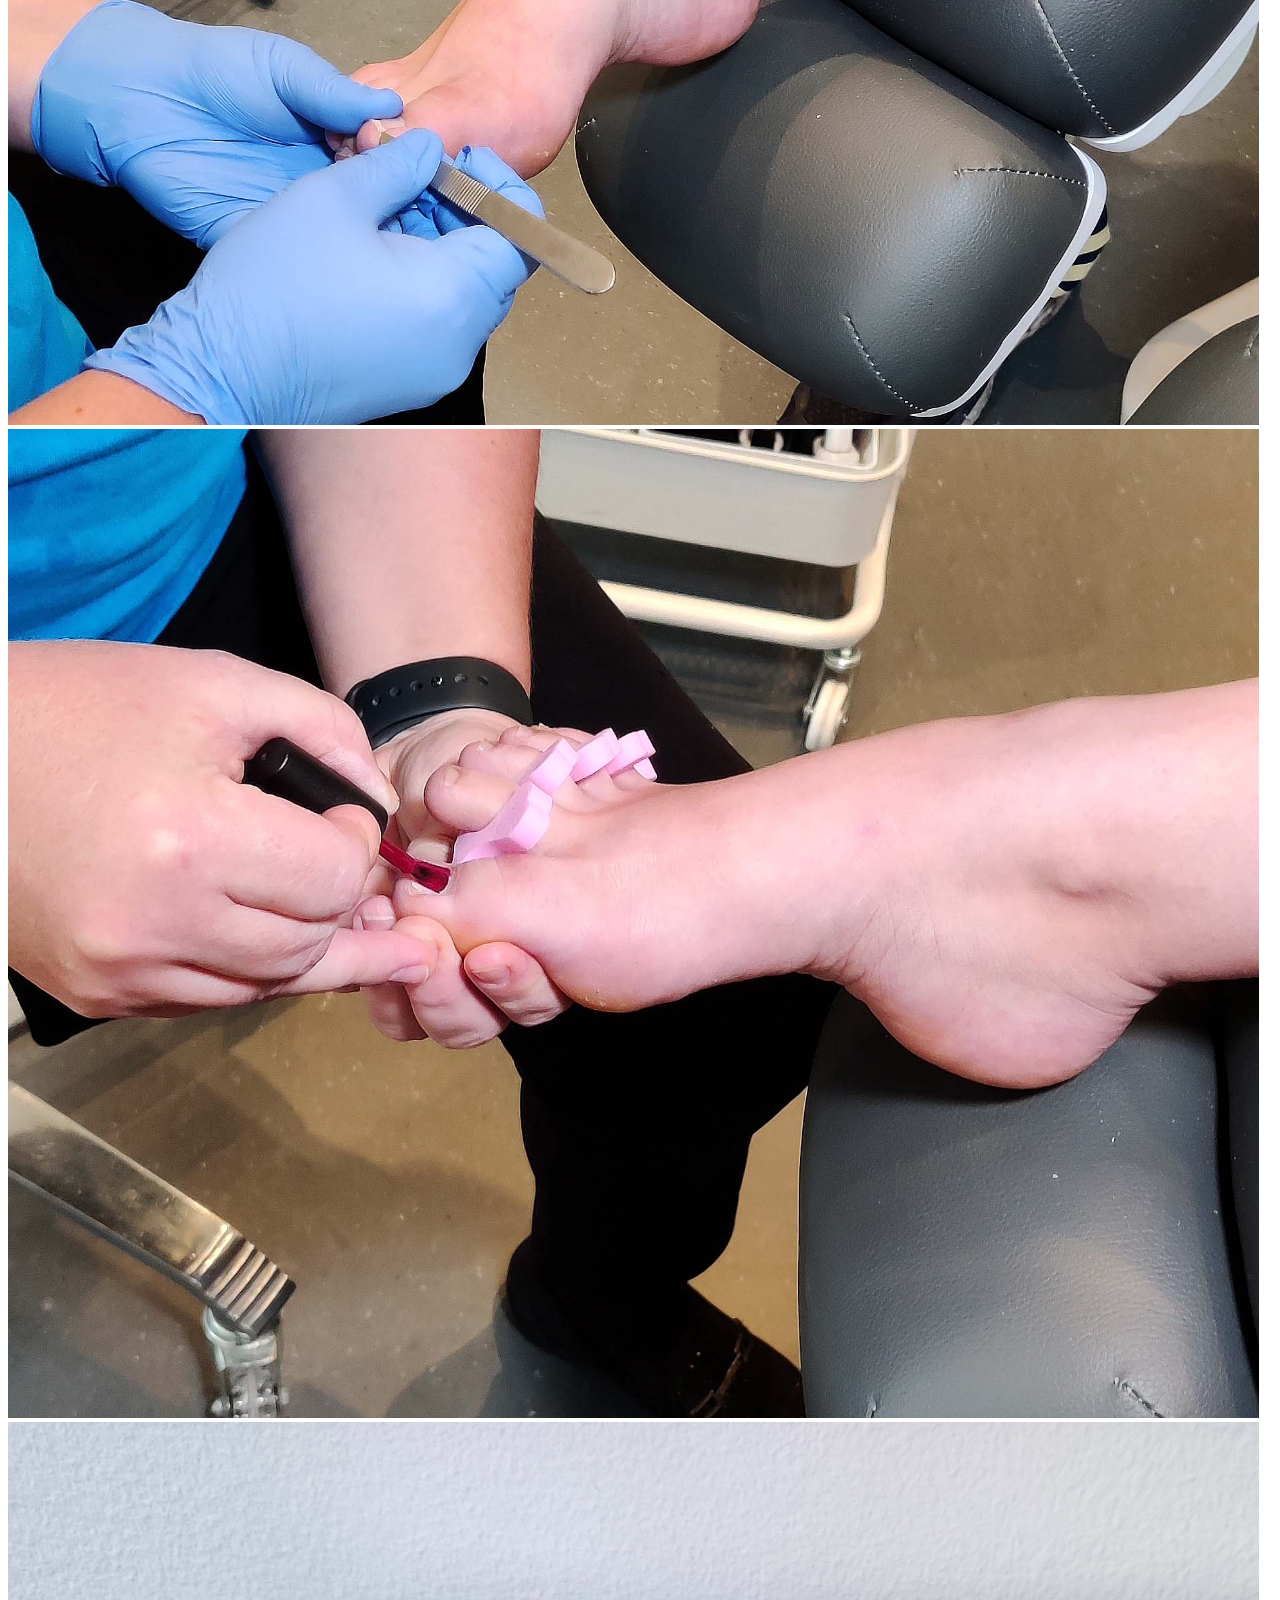
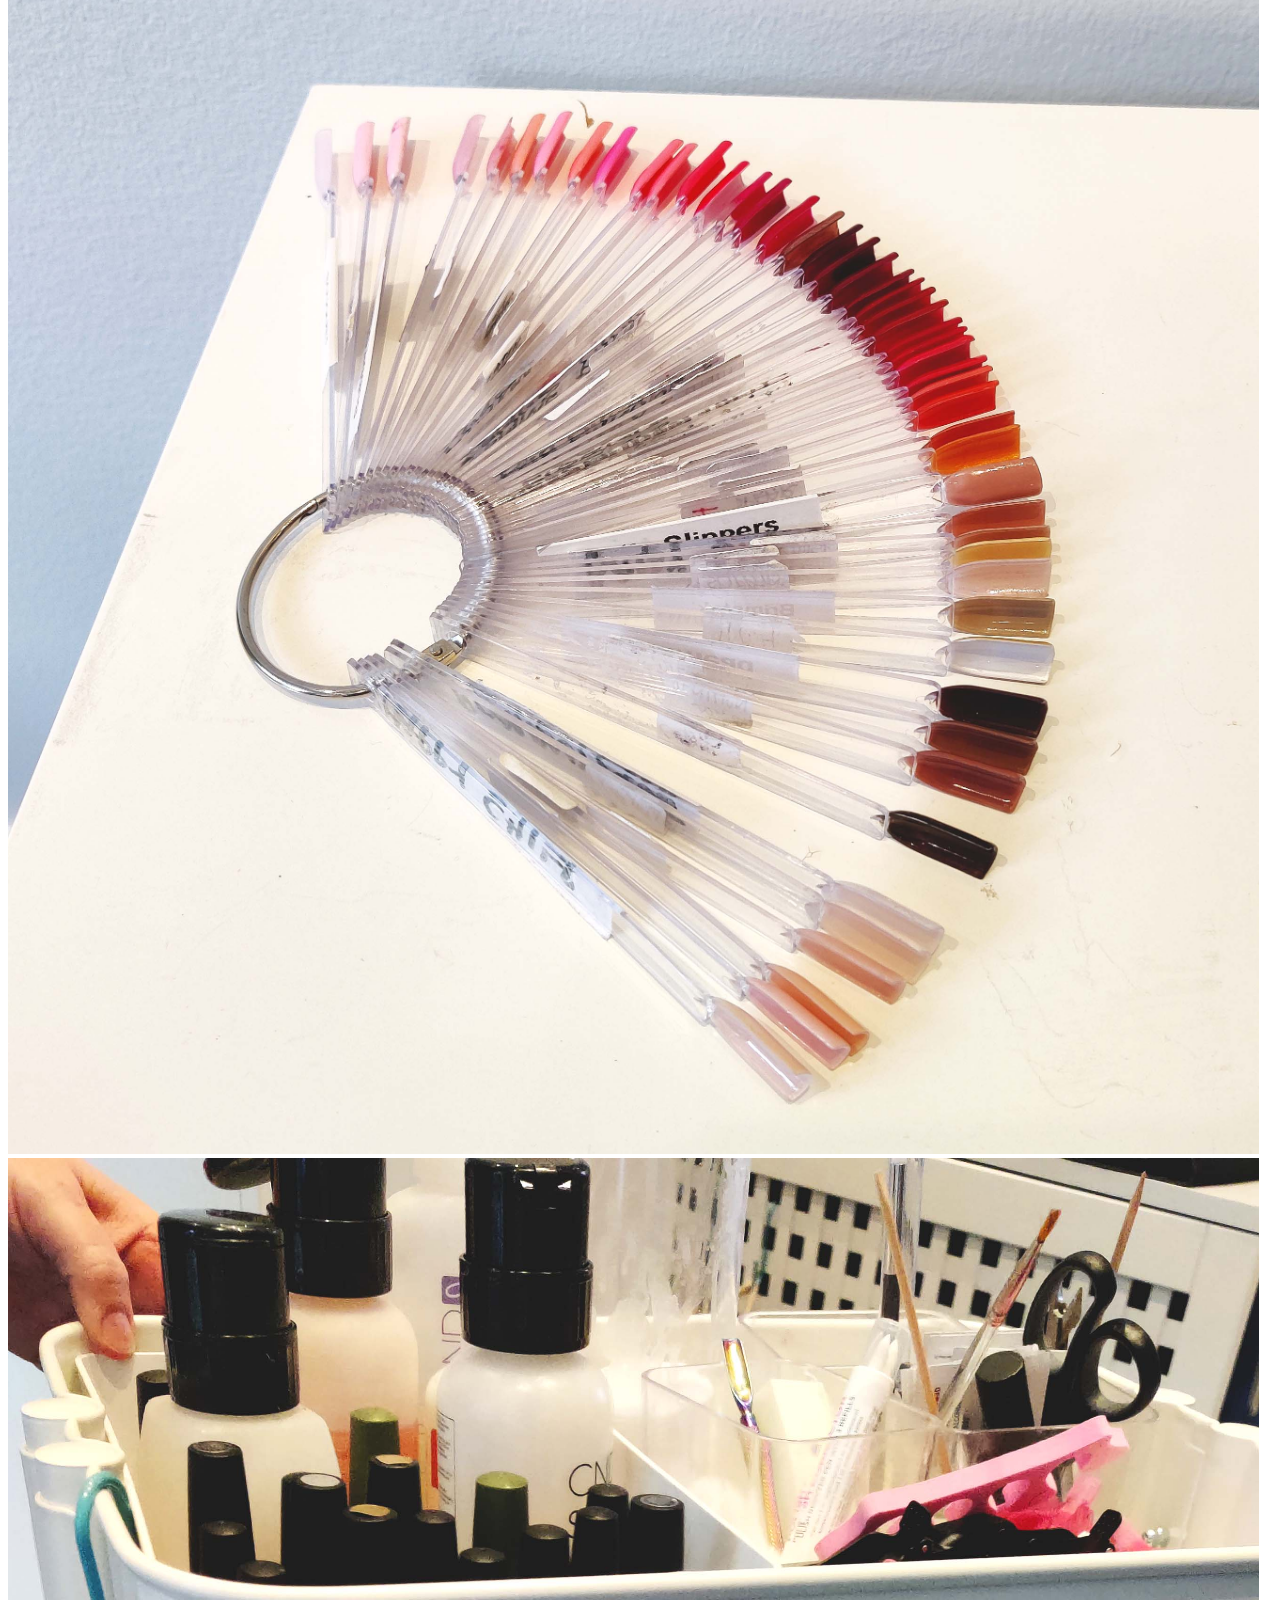
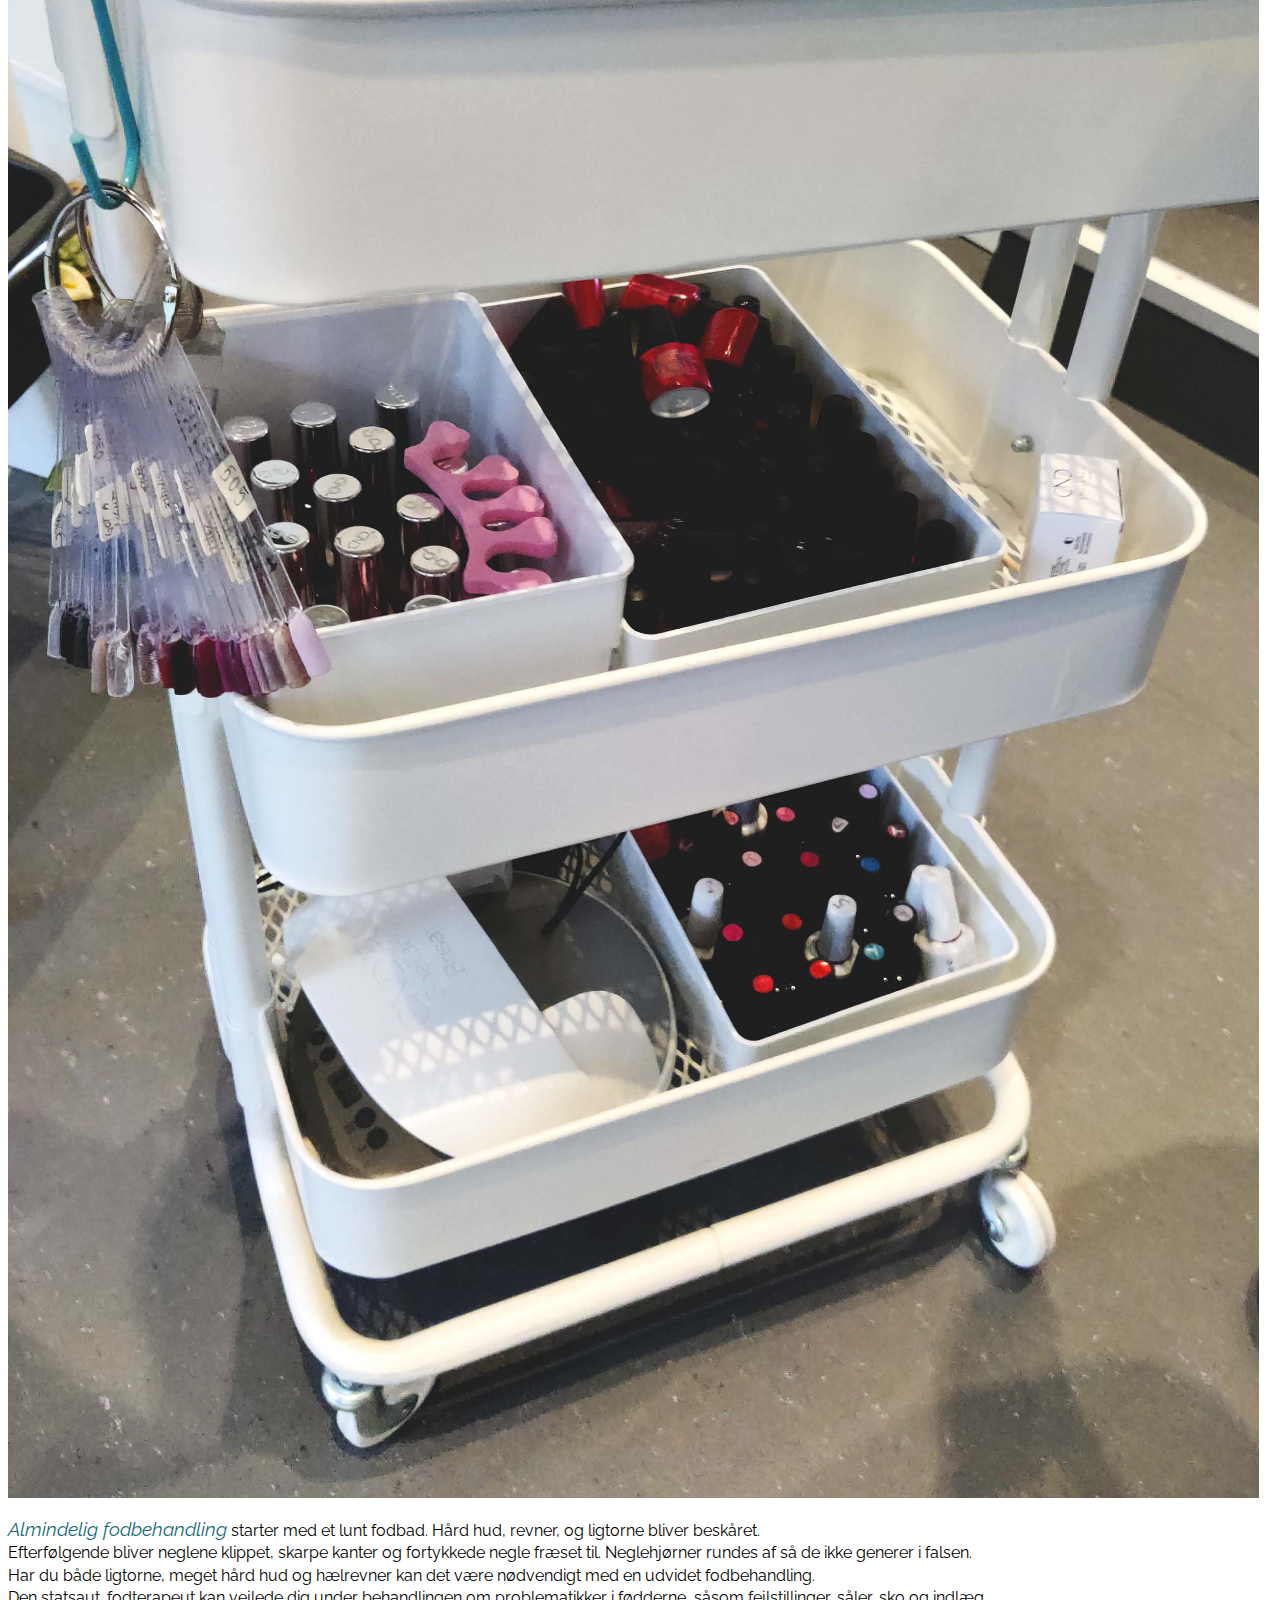
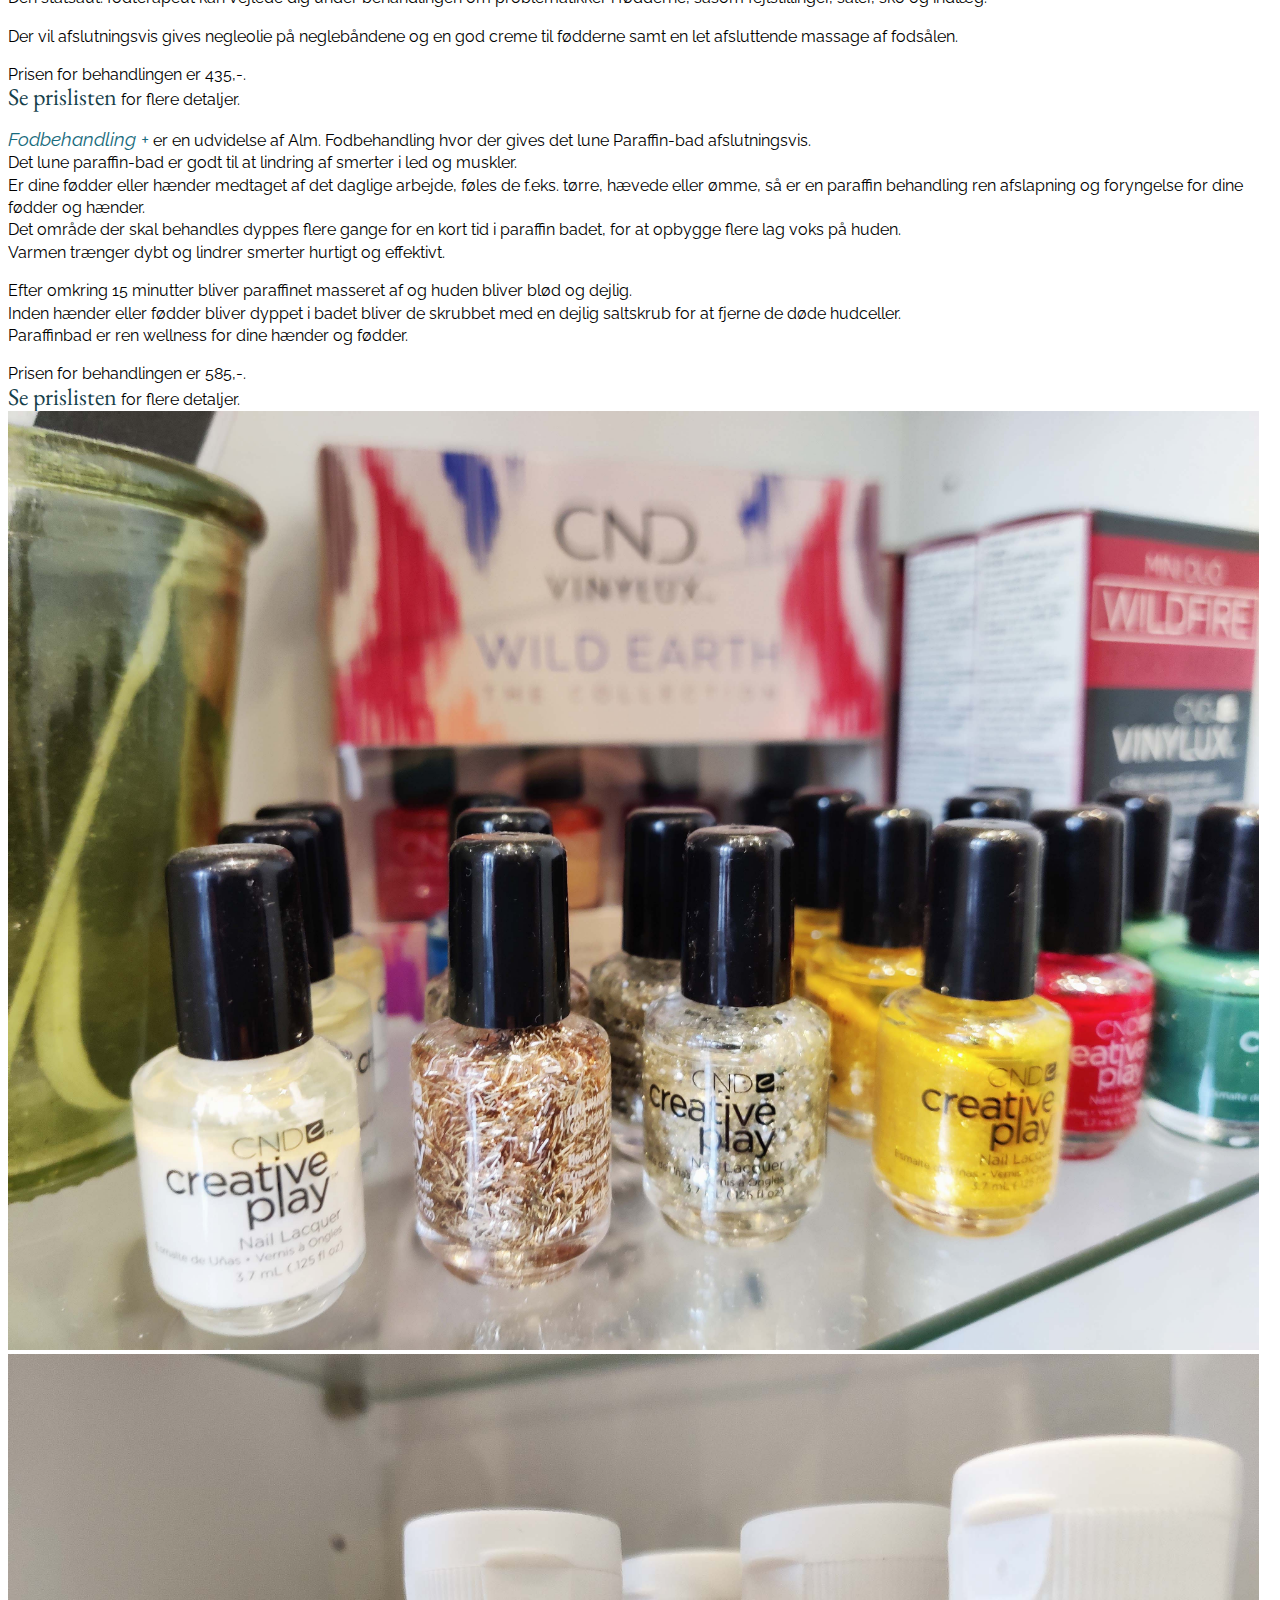
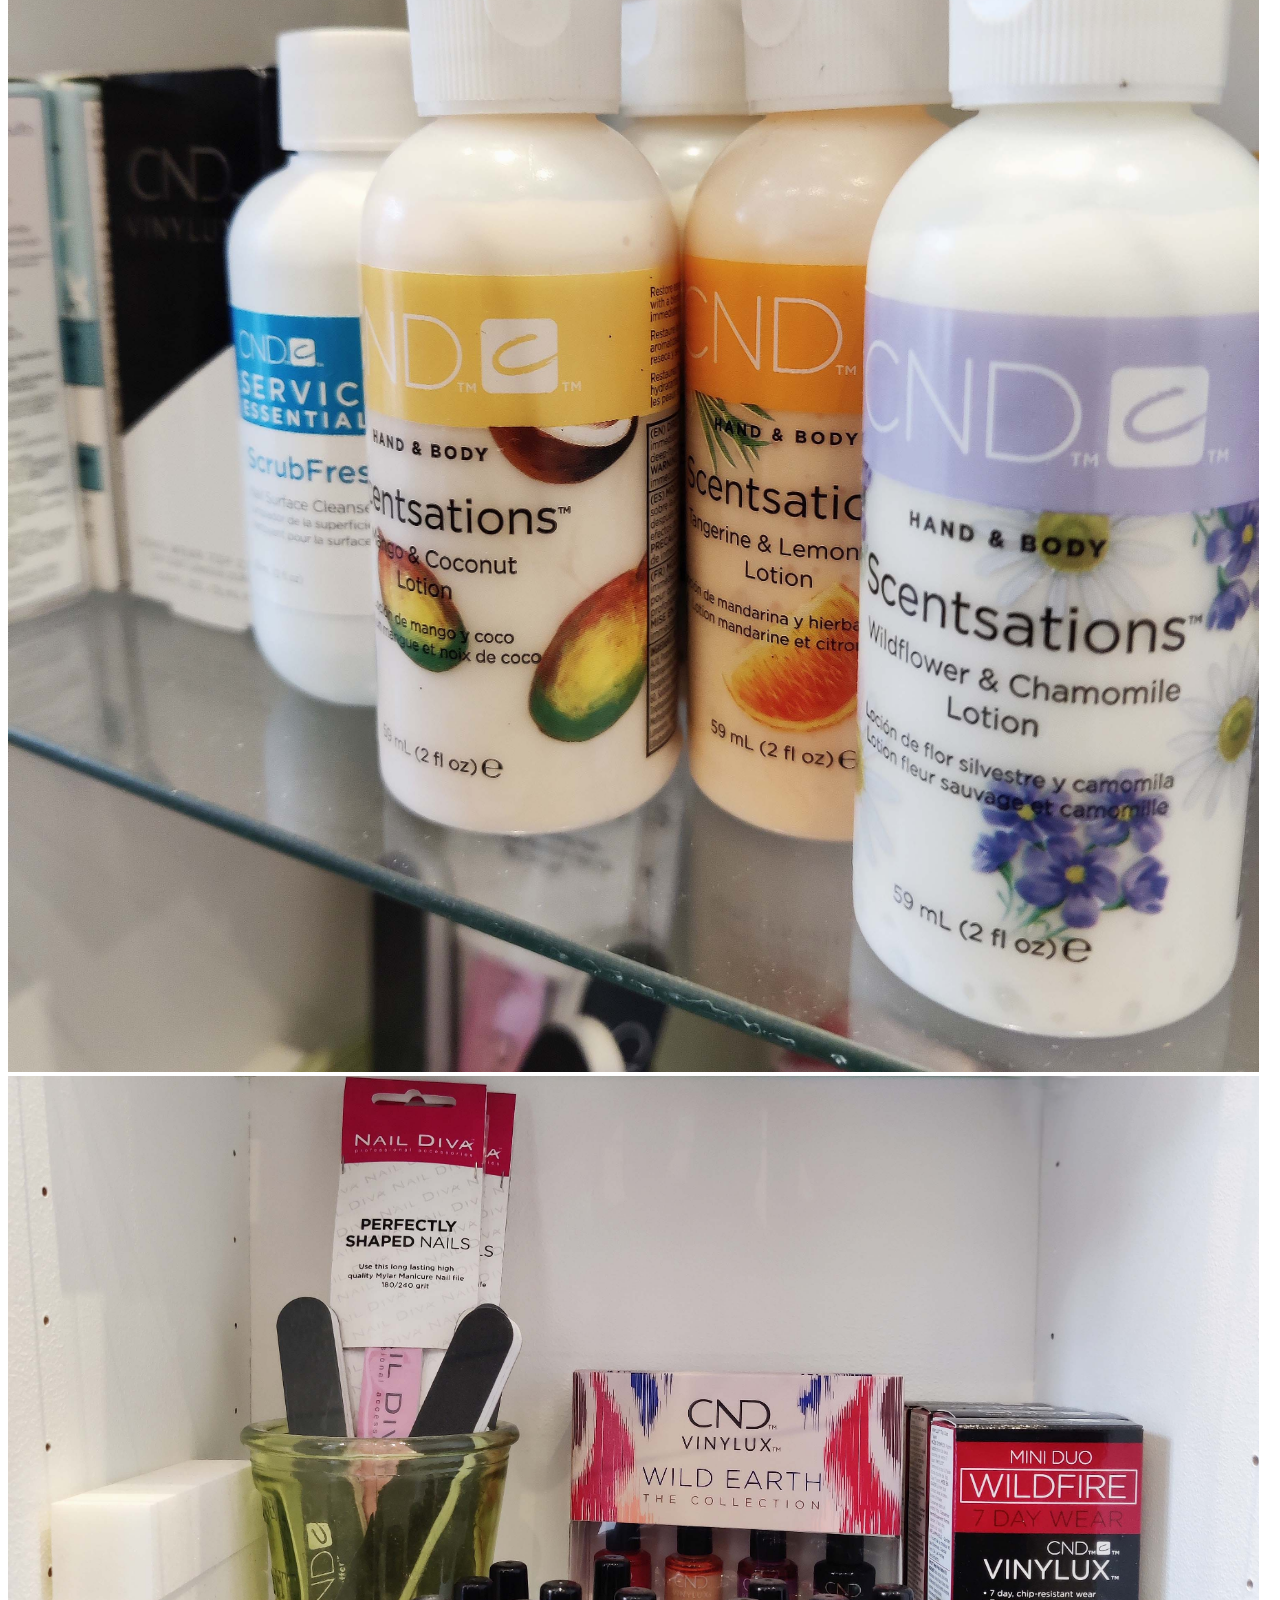
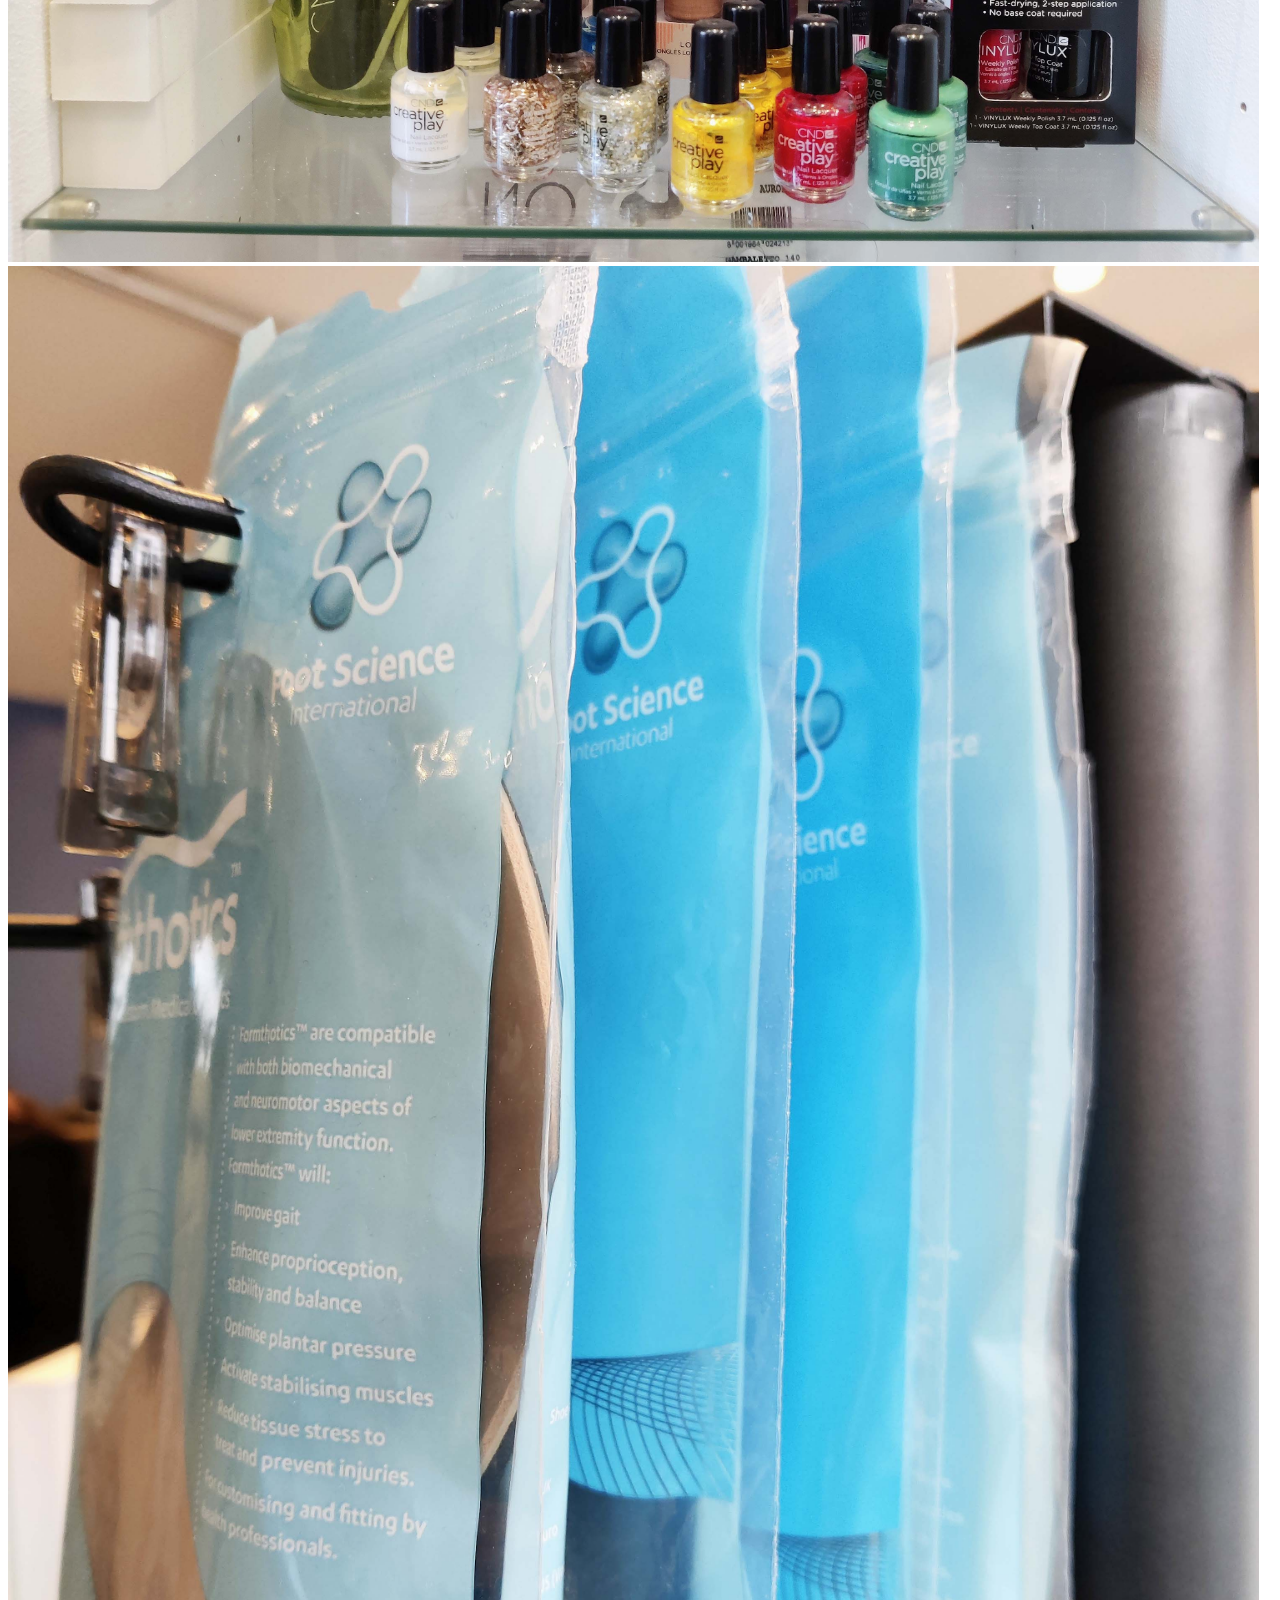
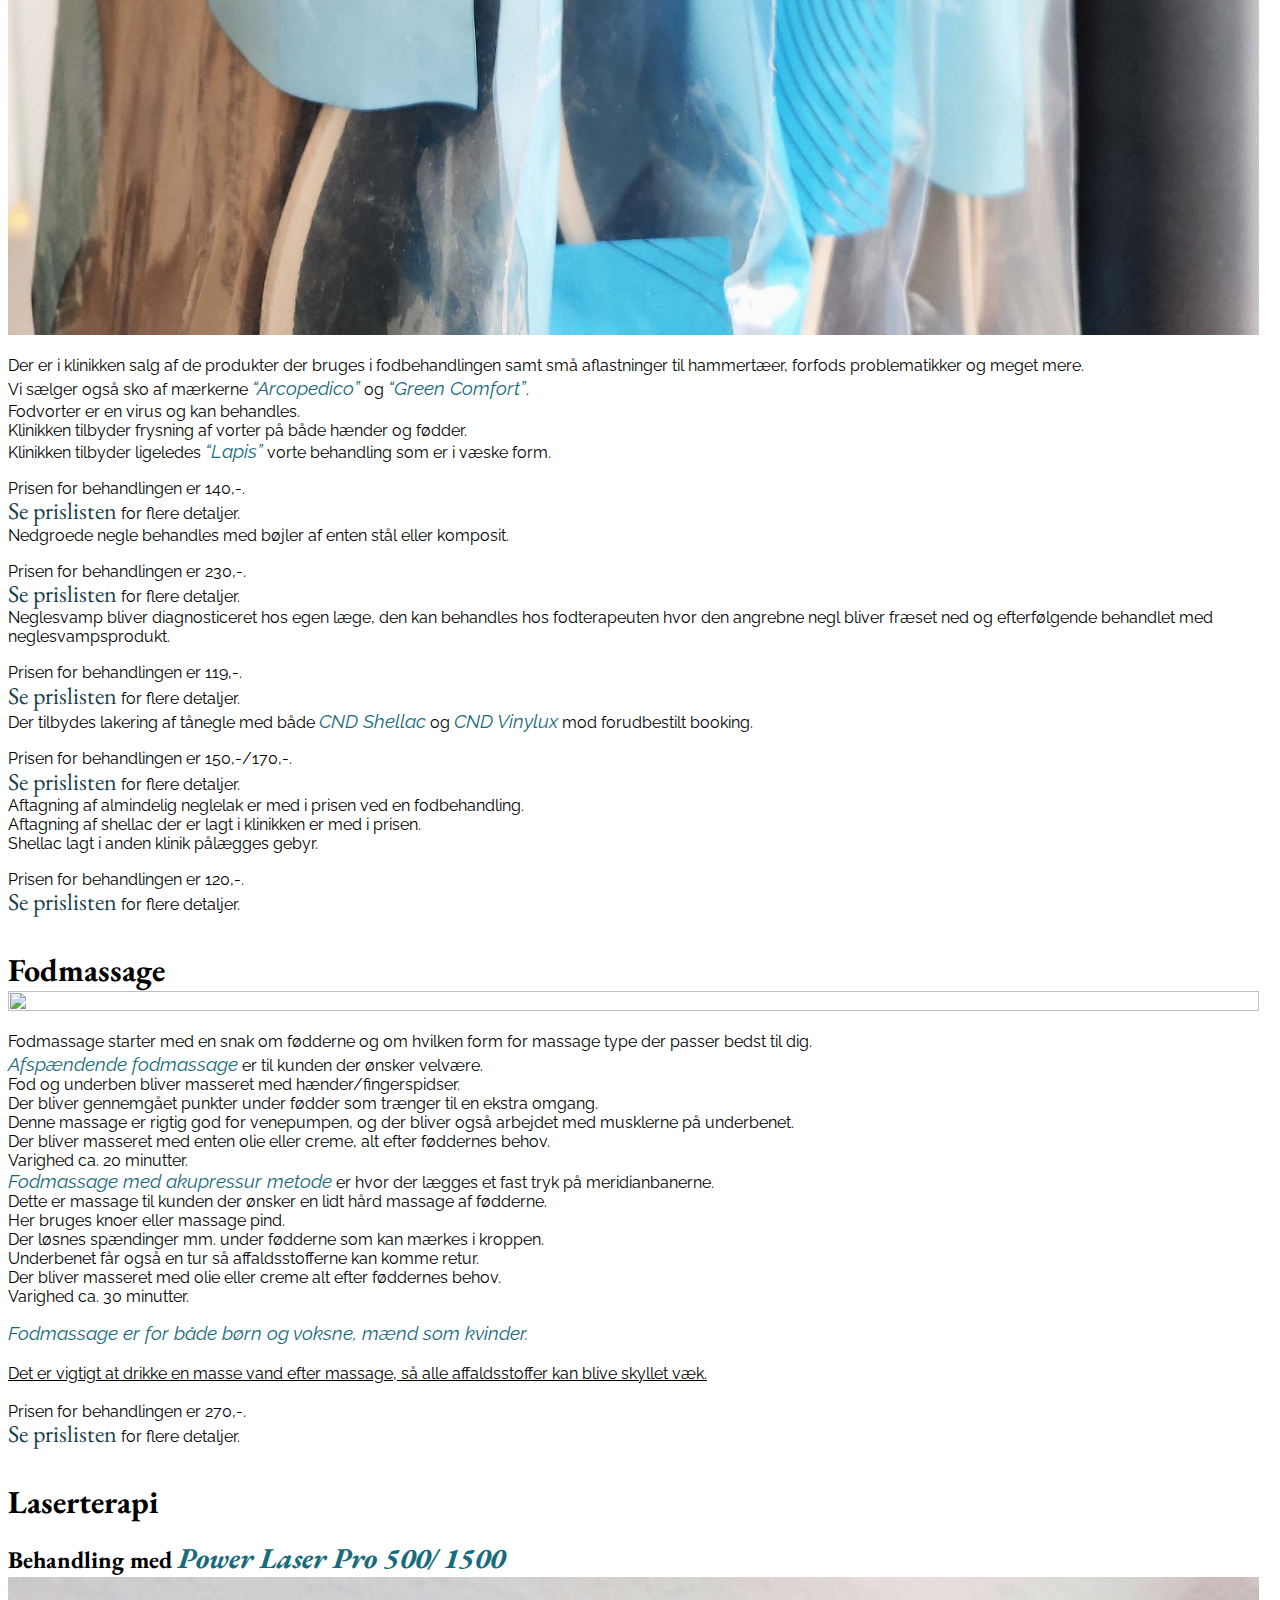
==== commit a665509a: "is it working again ???????????" ====
--- a/behandlinger.html
+++ b/behandlinger.html
@@ -47,7 +47,7 @@
           <li>
             <a
               href="https://www.eadministration.dk/kunde/kundelogin.asp?klient=2619"
-              >Online Booking</a
+              >Online Bookiing</a
             >
           </li>
           <li><a href="kontakt.html">Kontakt</a></li>
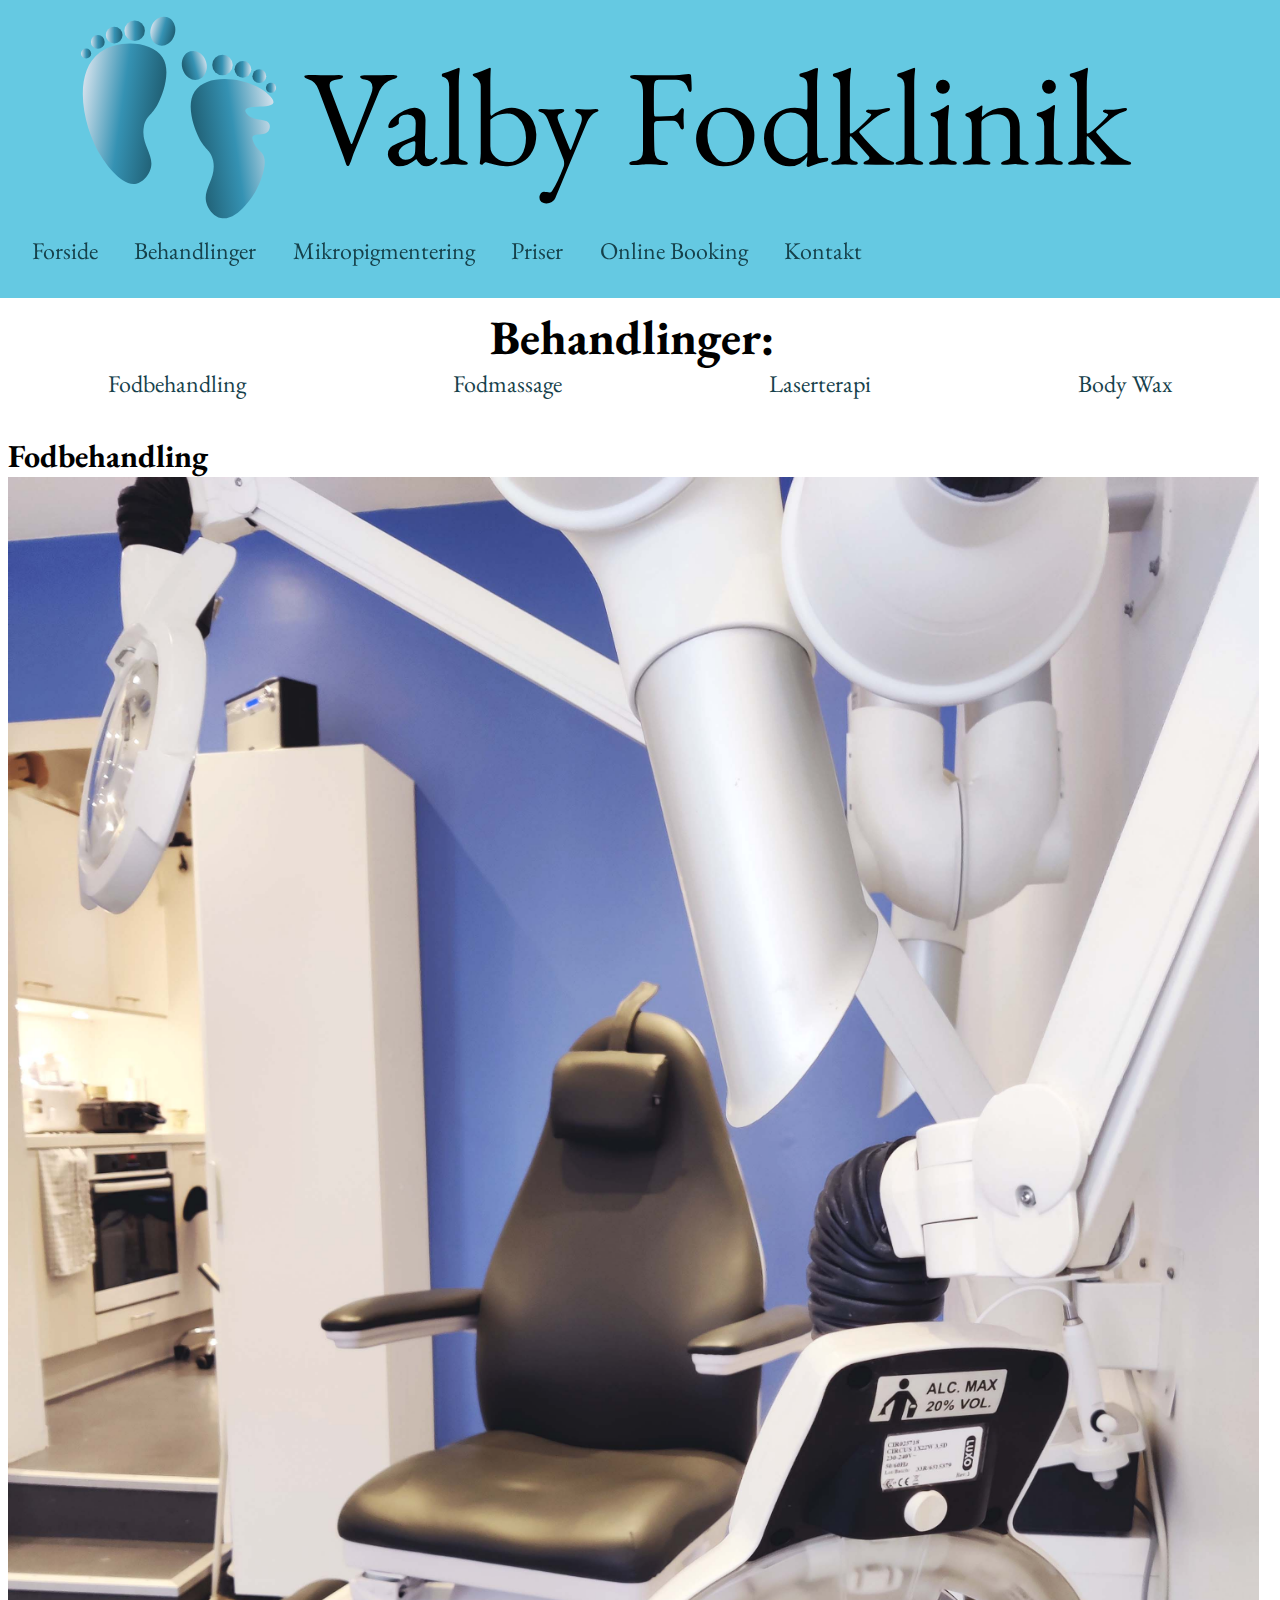
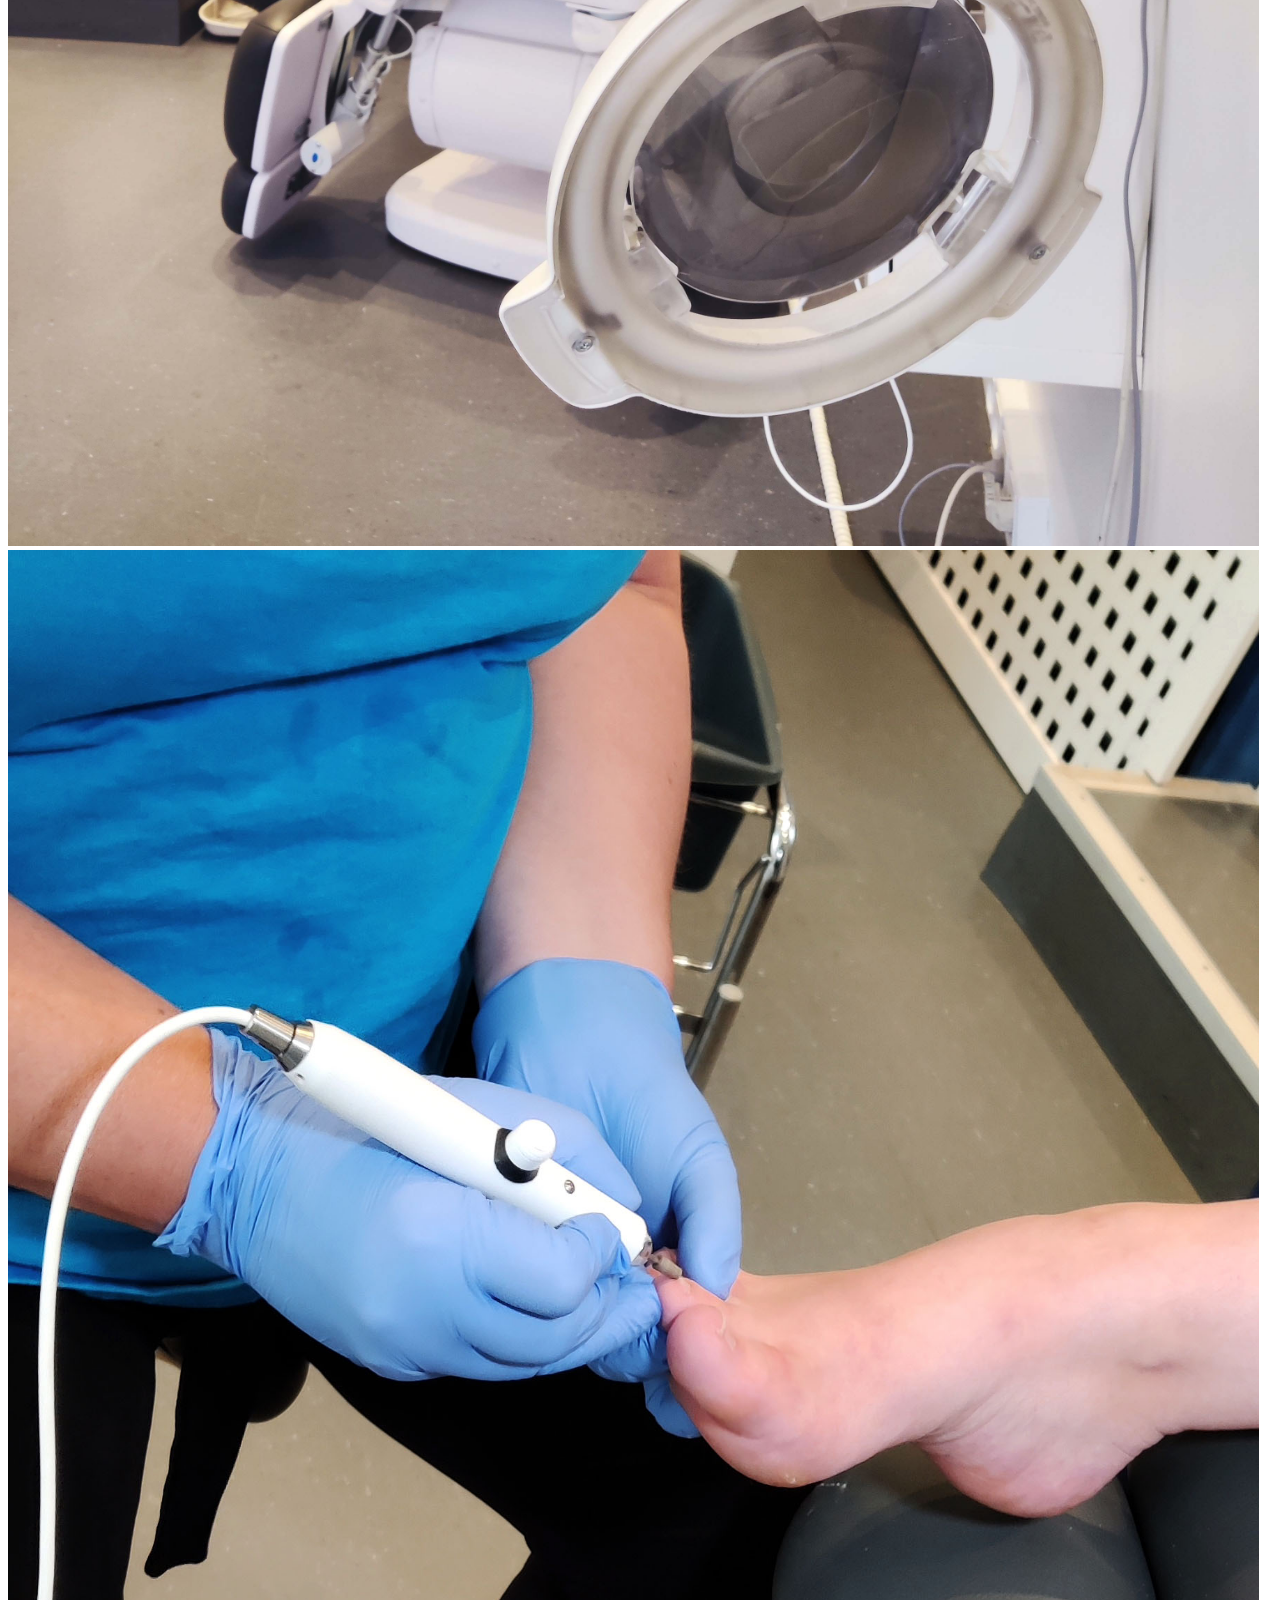
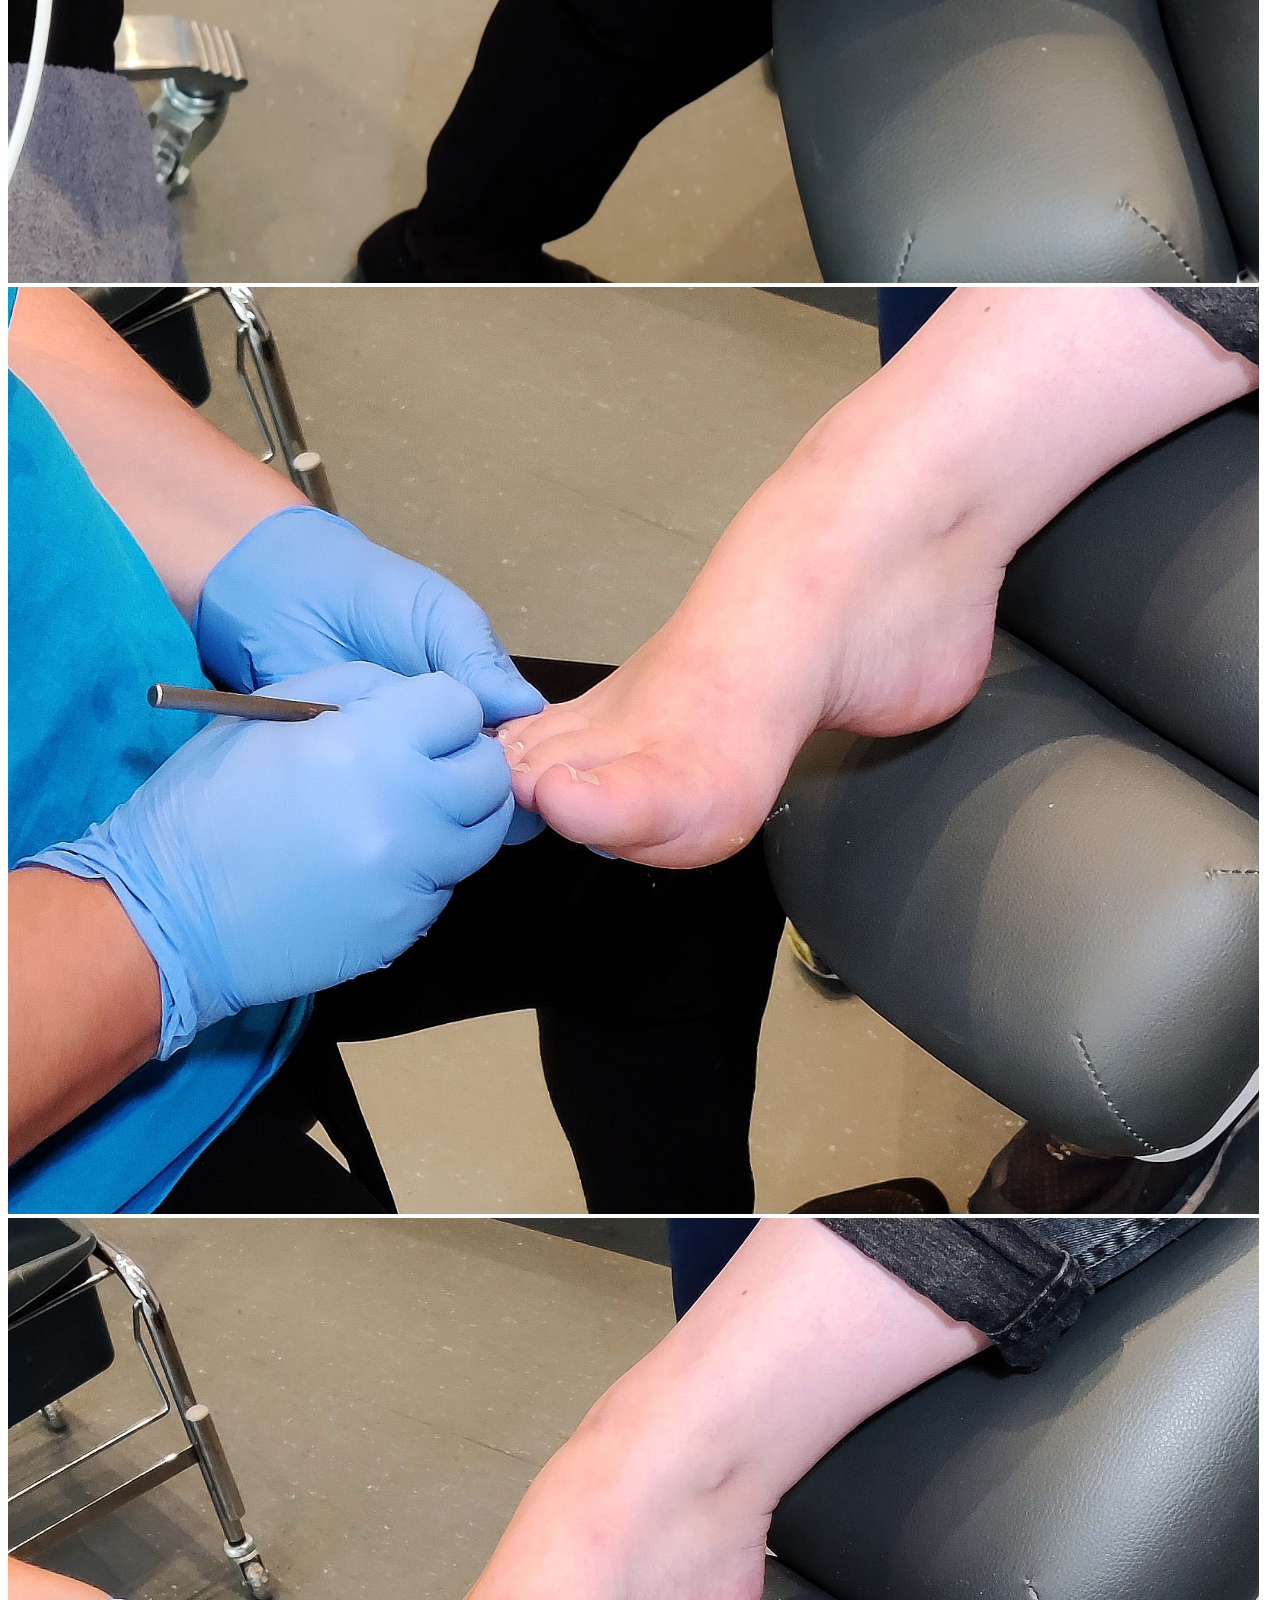
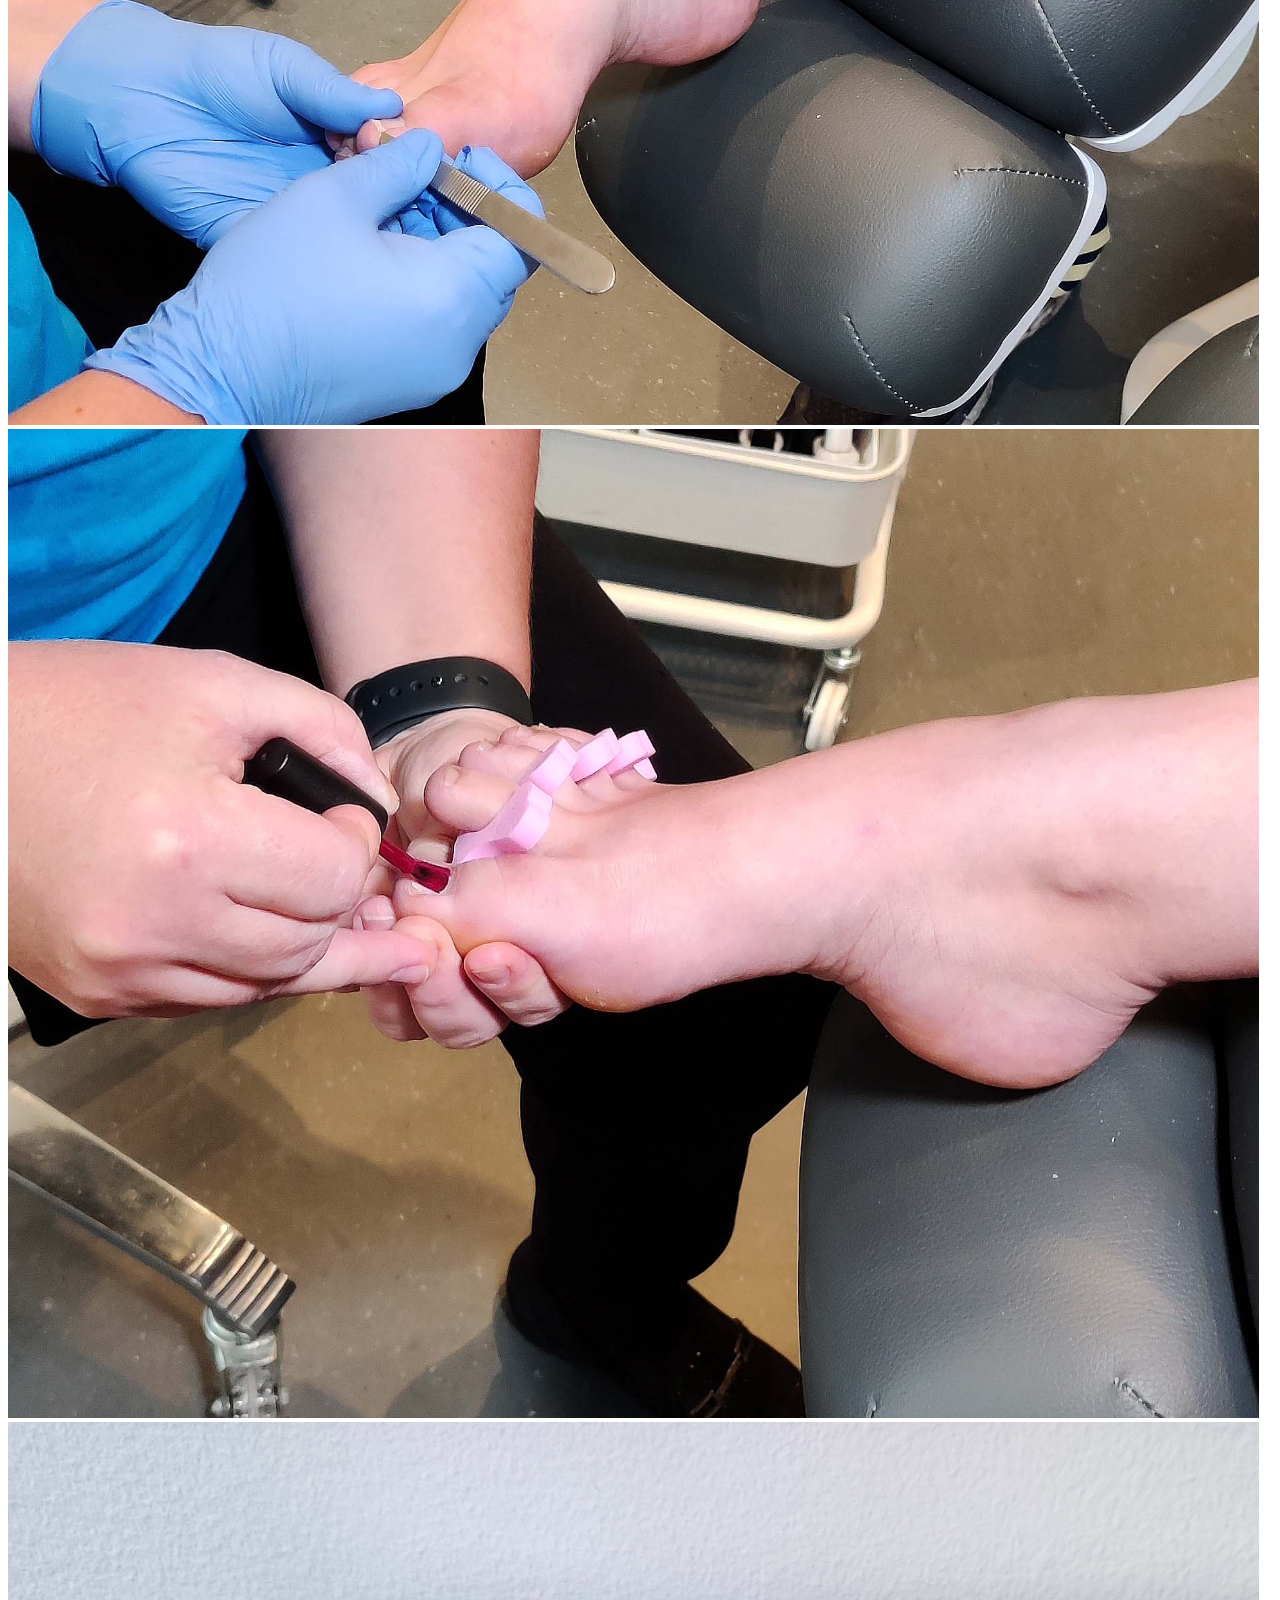
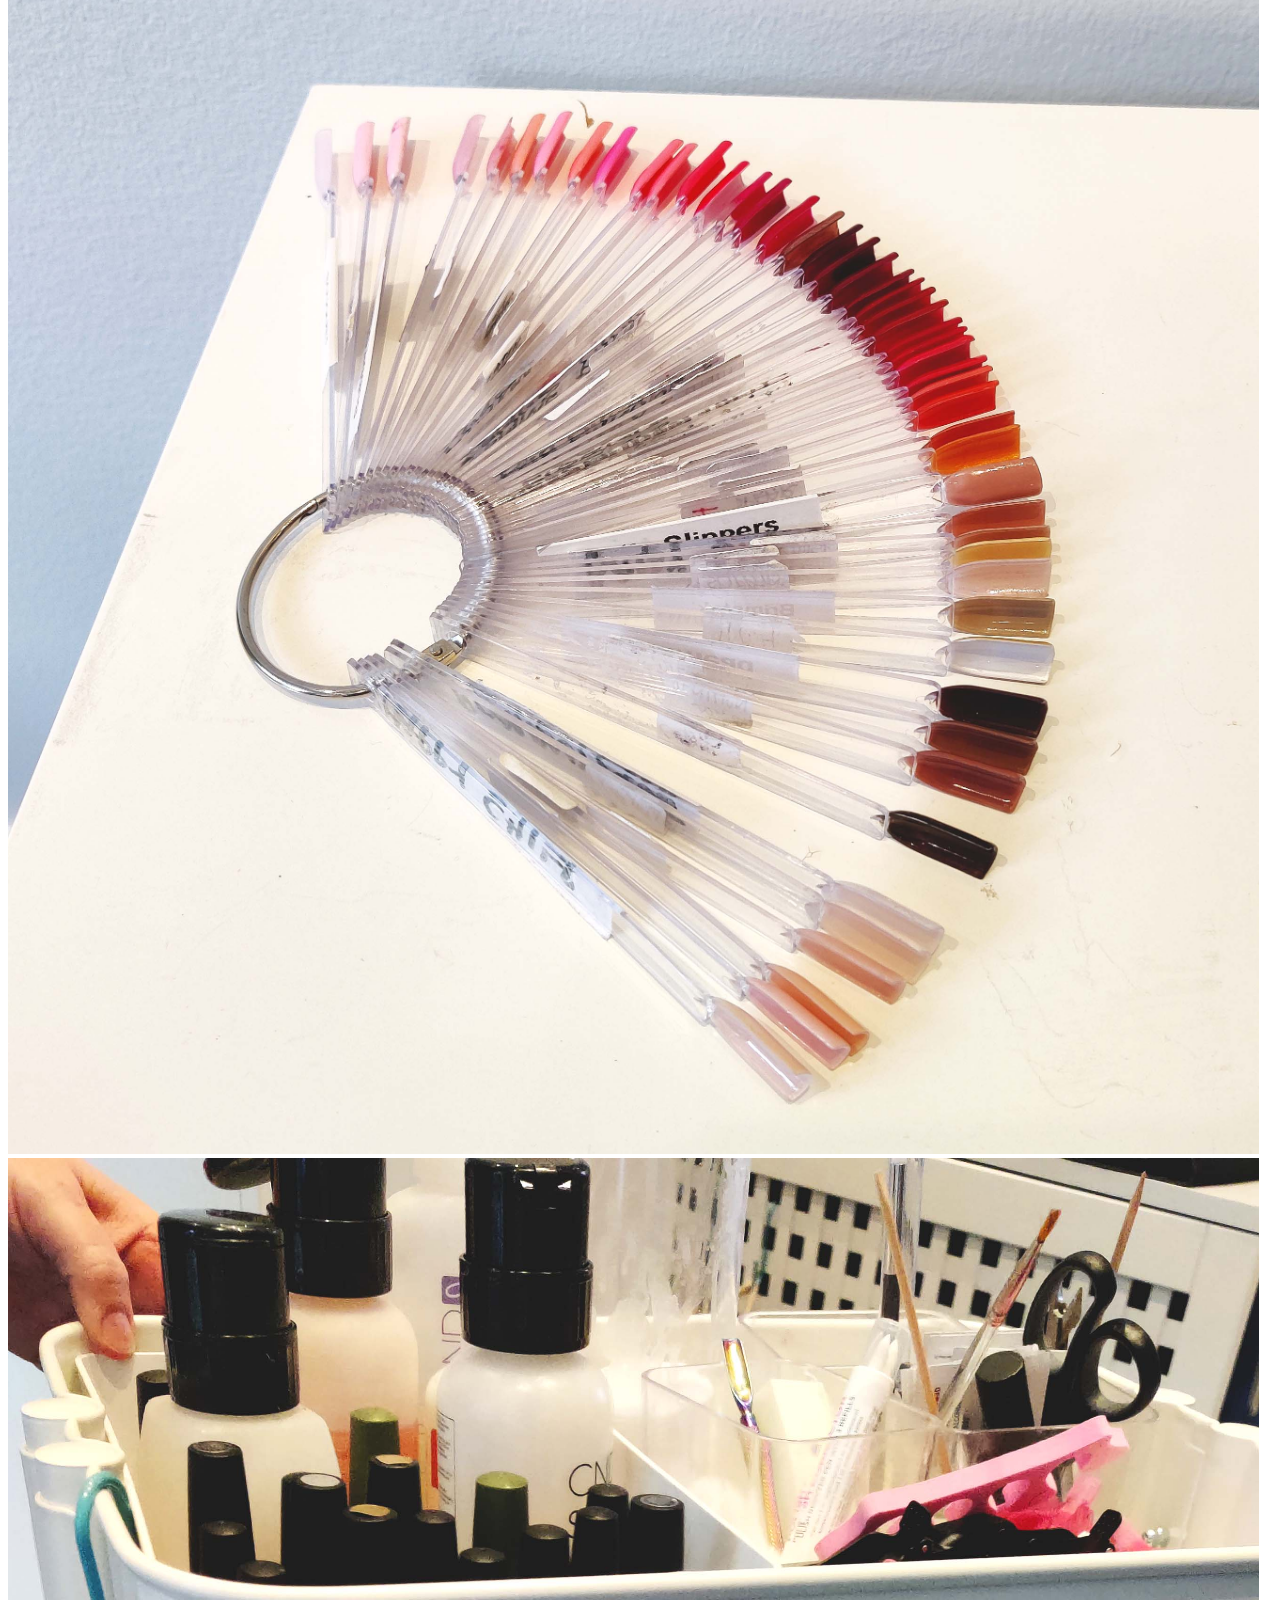
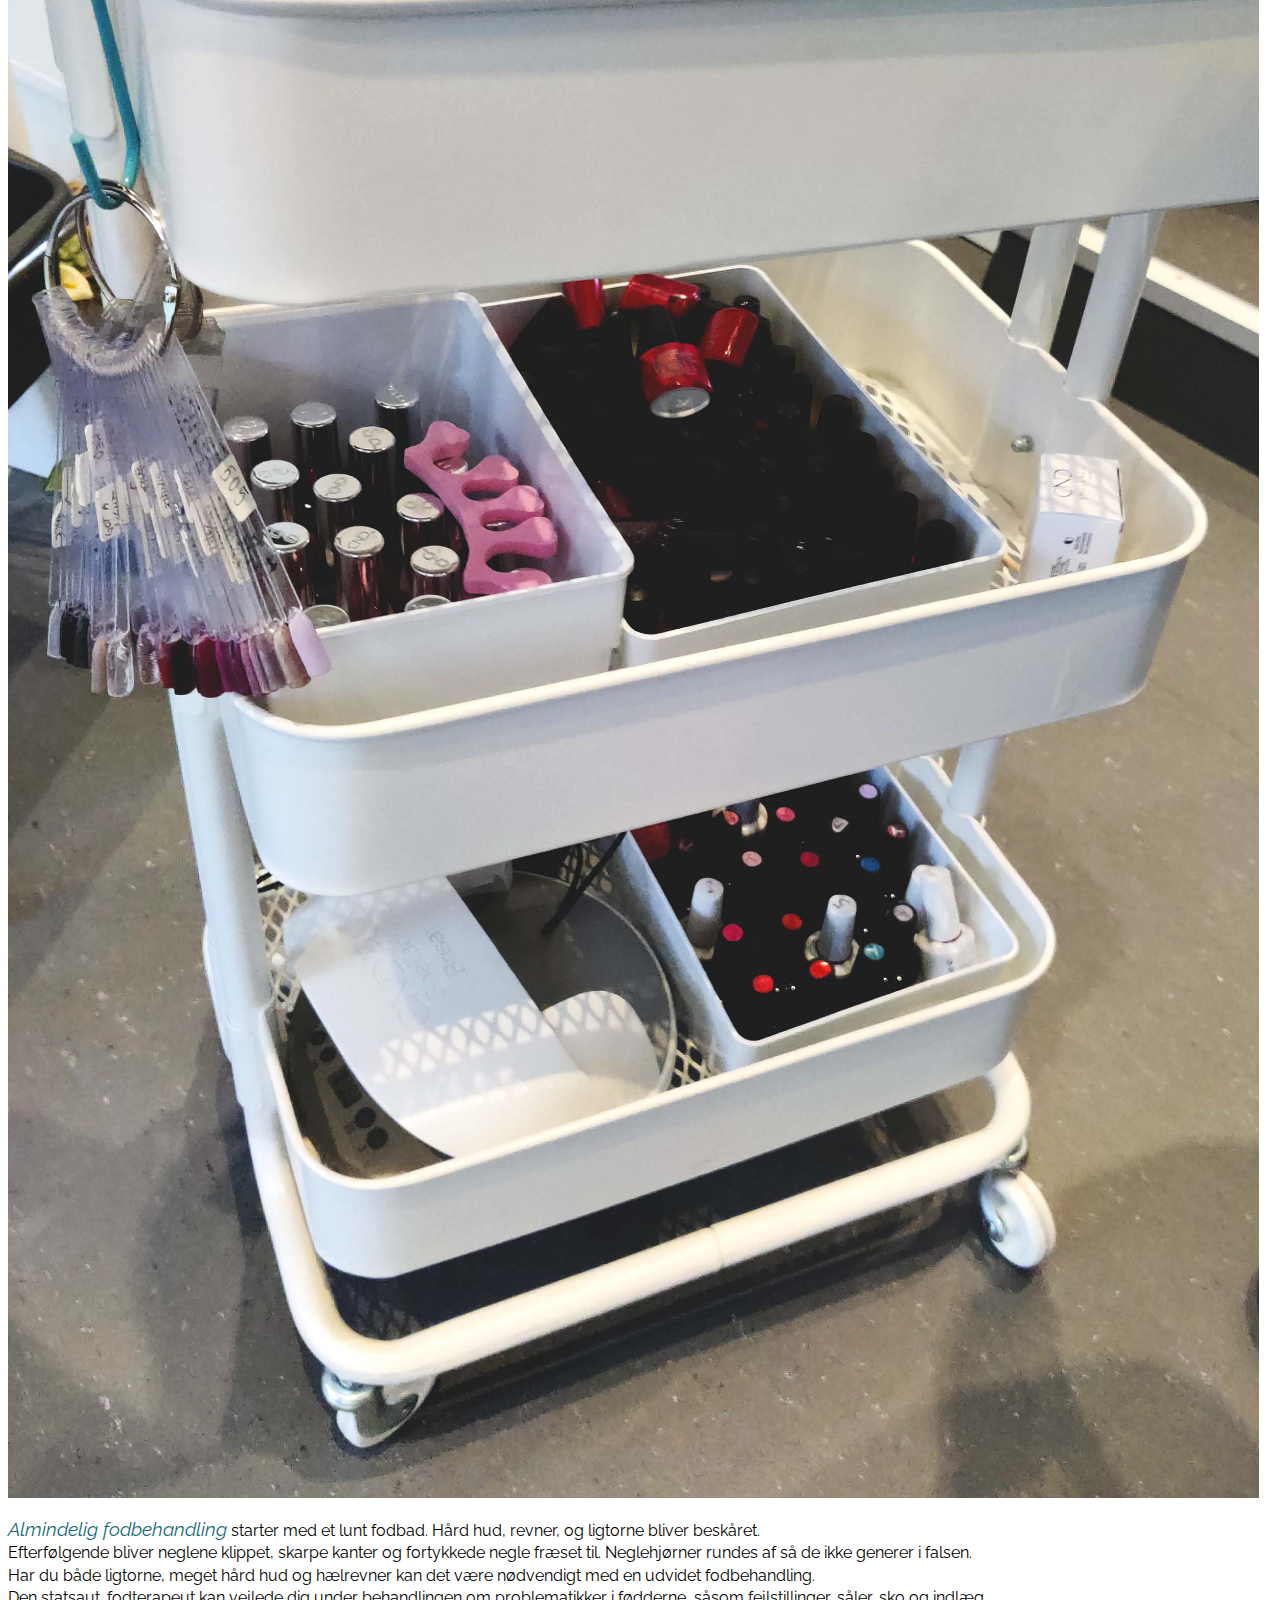
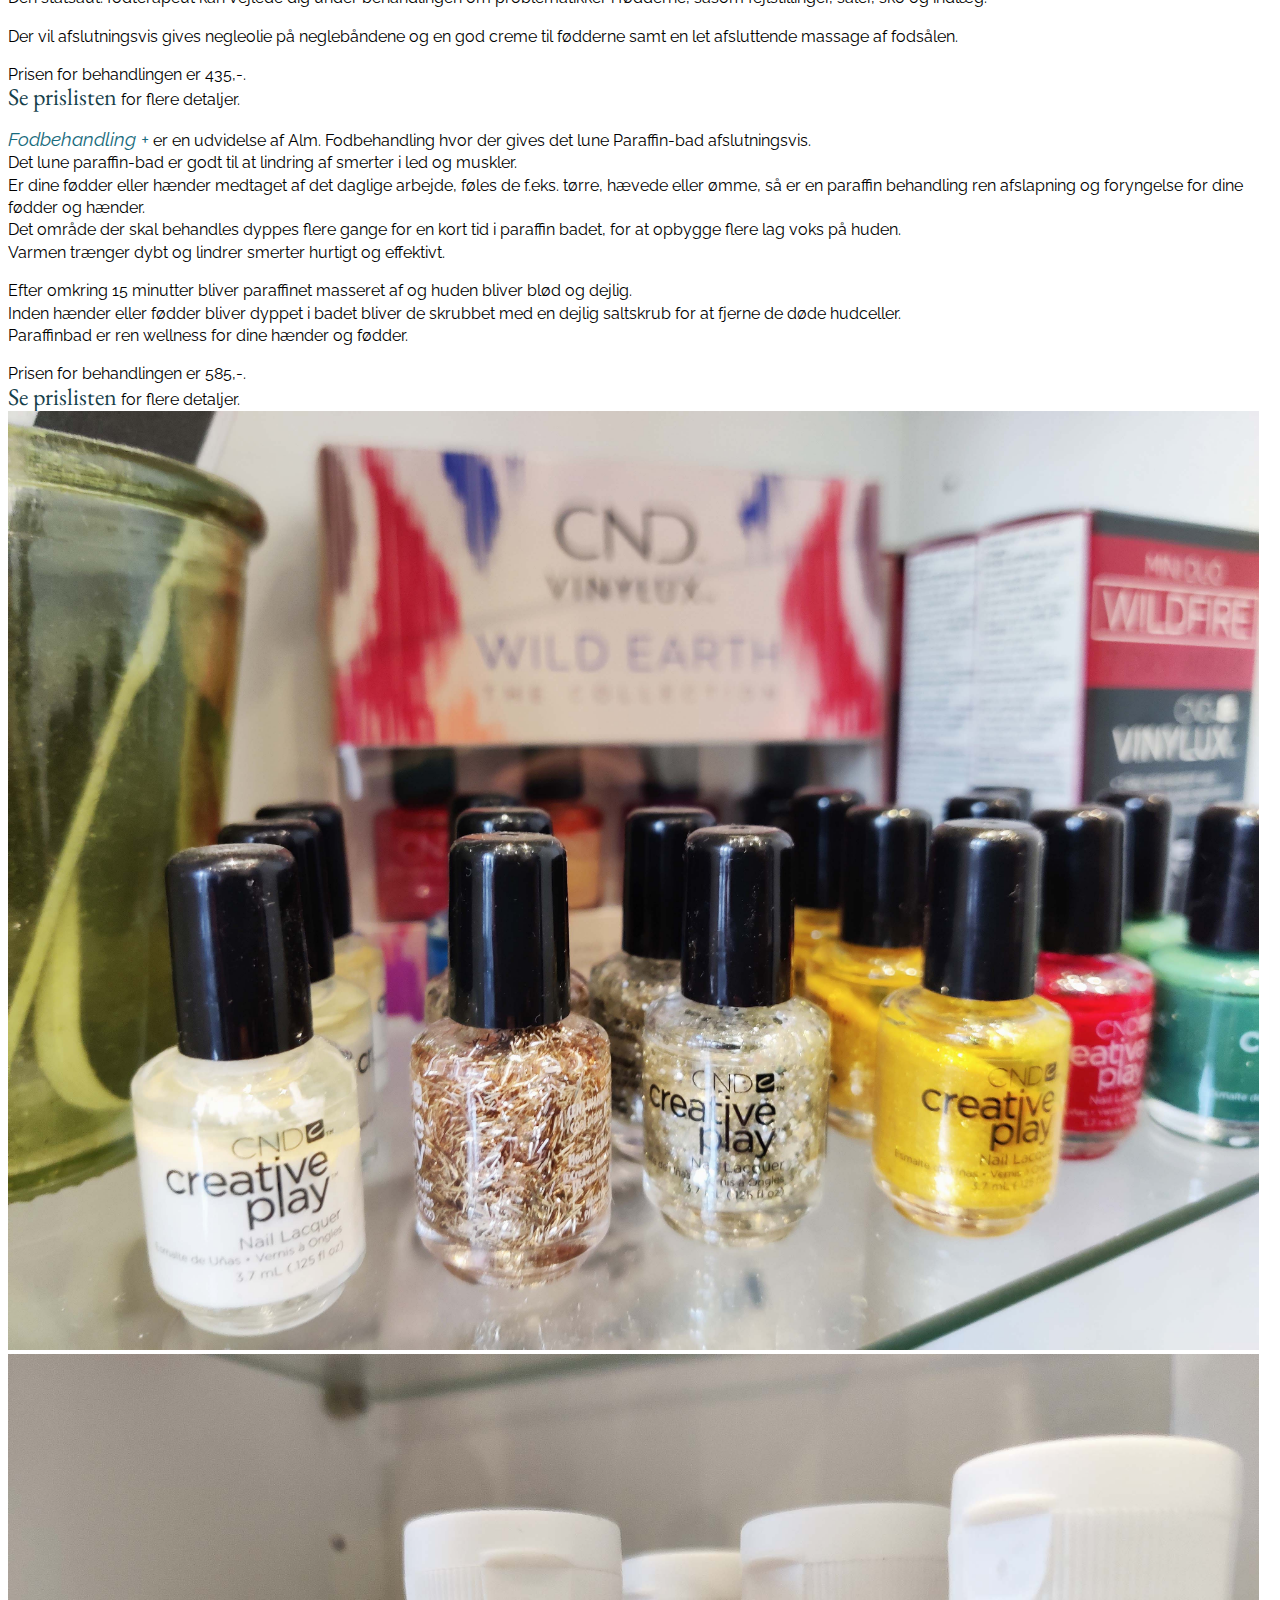
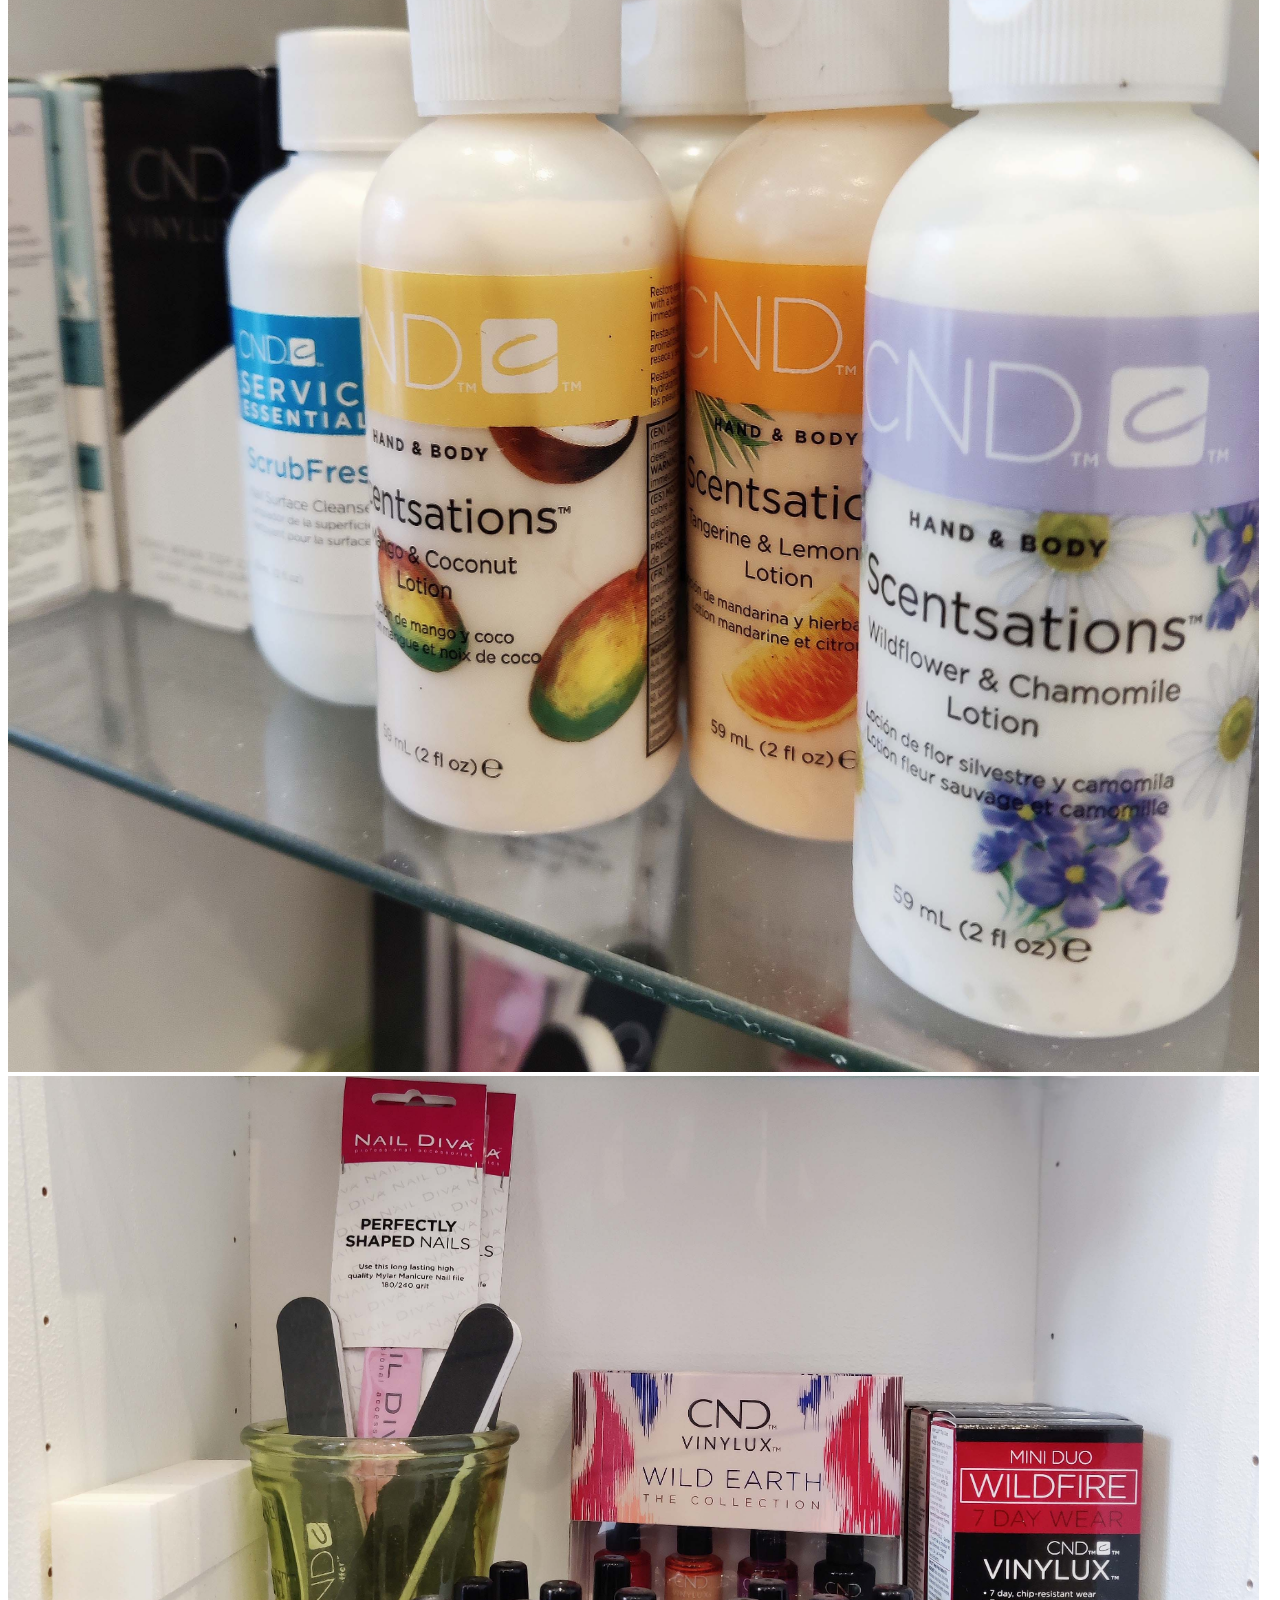
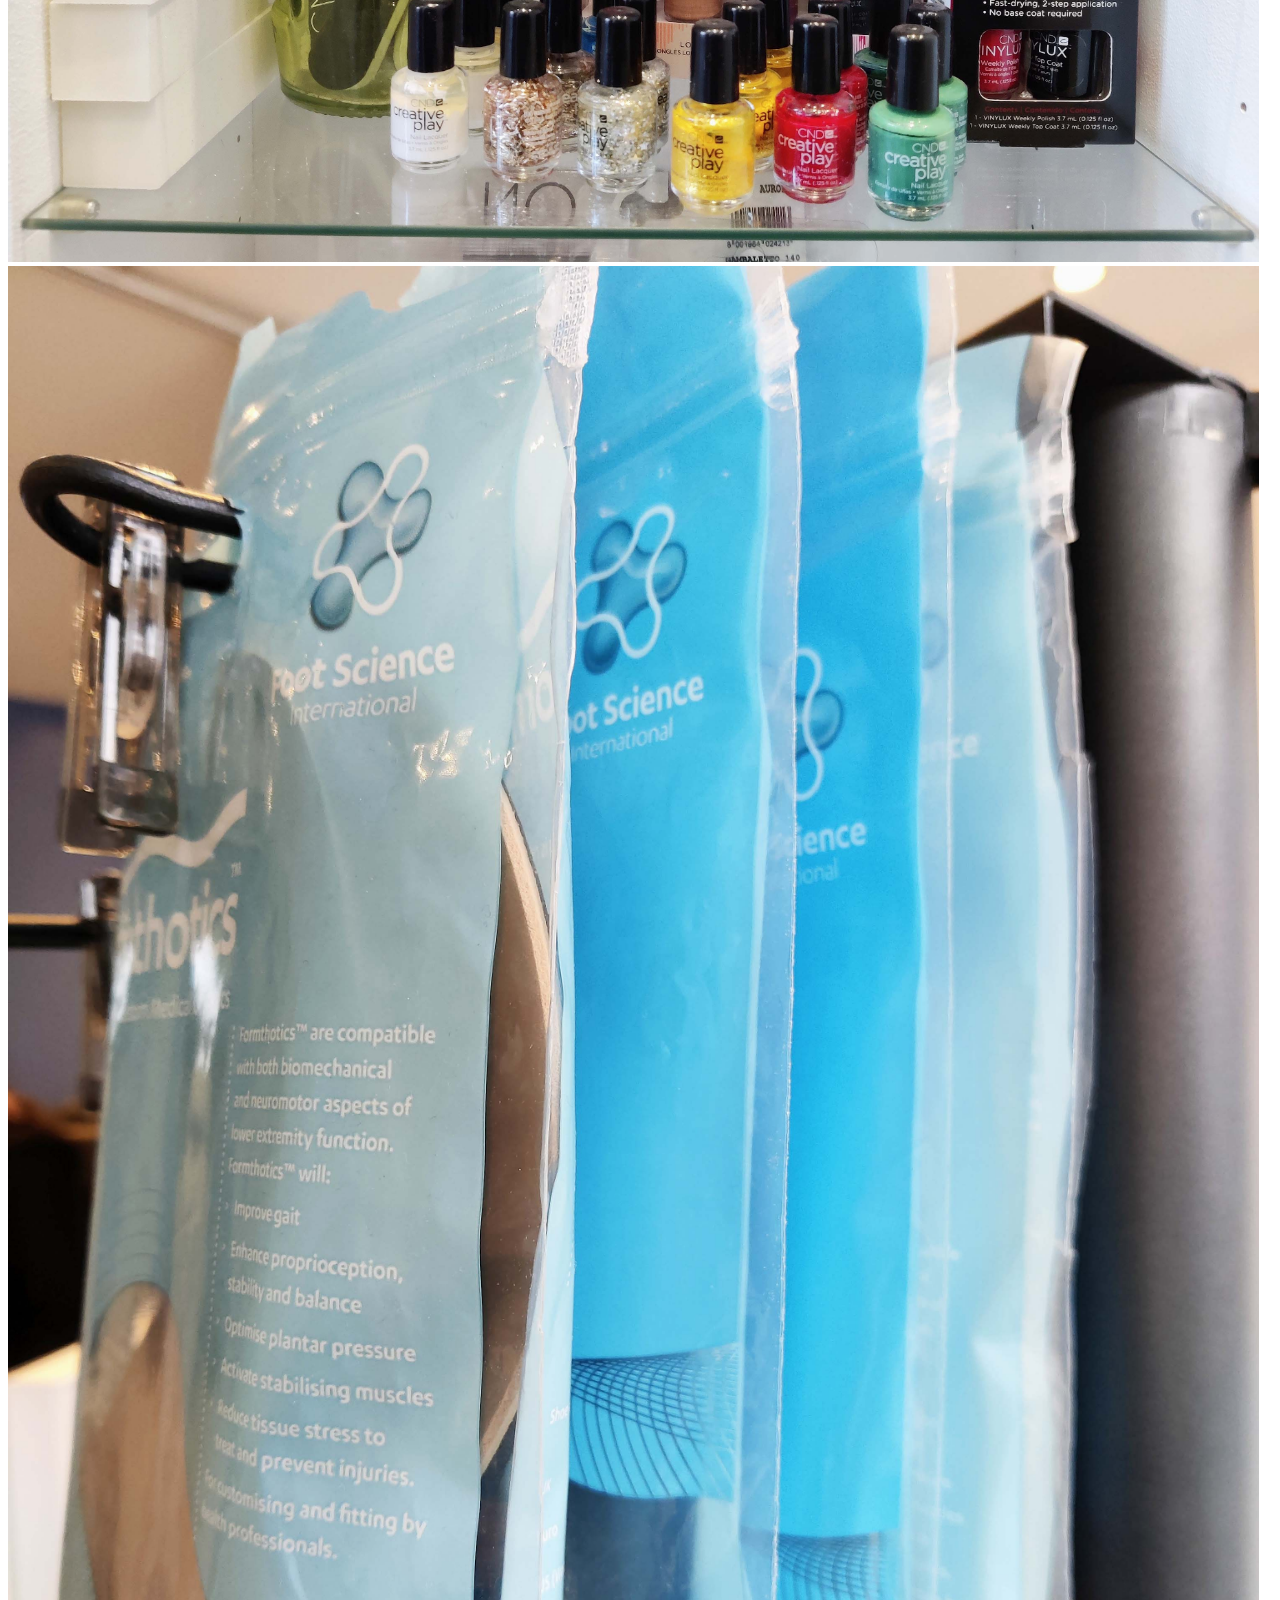
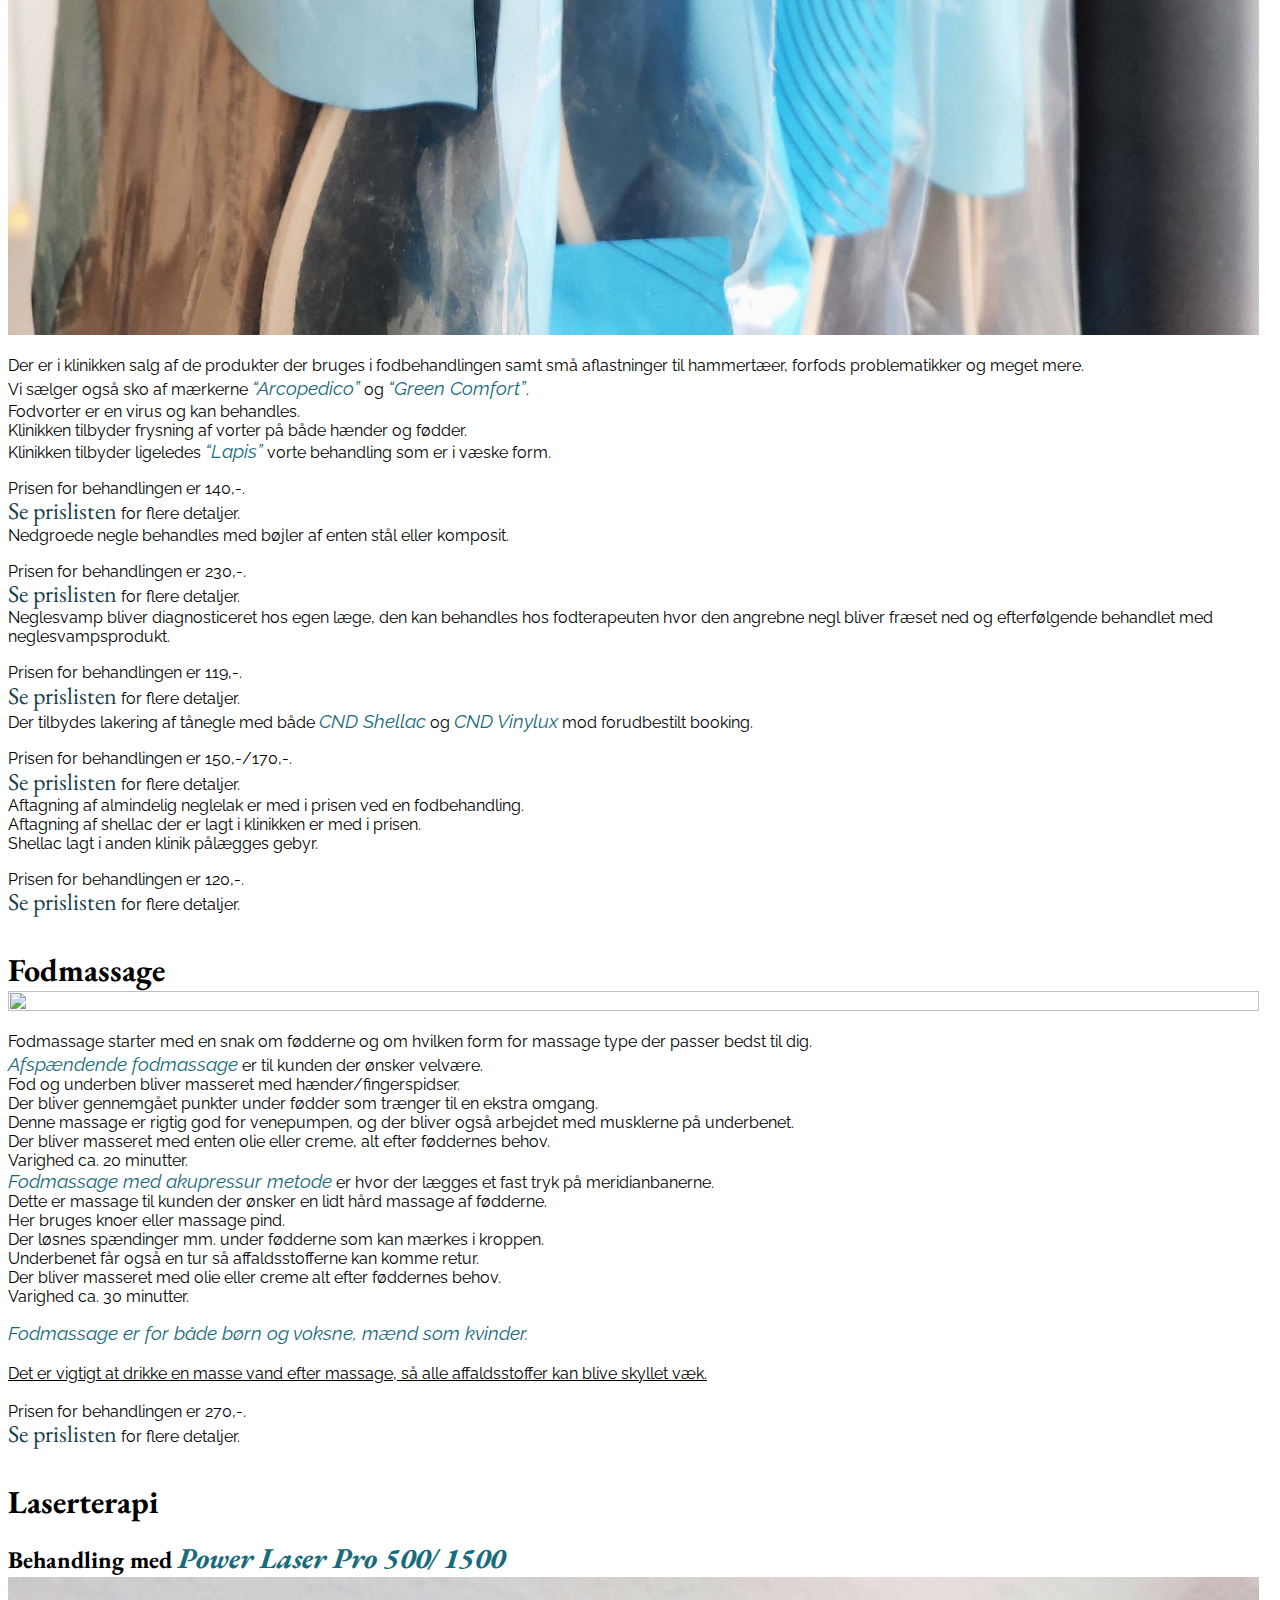
==== commit f5aeee0d: "is it working again v2" ====
--- a/behandlinger.html
+++ b/behandlinger.html
@@ -1,3 +1,5 @@
+<!-- whatever shit i have to write to make a commit -->
+
 <!DOCTYPE html>
 <html lang="da">
   <head>
@@ -47,7 +49,7 @@
           <li>
             <a
               href="https://www.eadministration.dk/kunde/kundelogin.asp?klient=2619"
-              >Online Bookiing</a
+              >Online Booking</a
             >
           </li>
           <li><a href="kontakt.html">Kontakt</a></li>
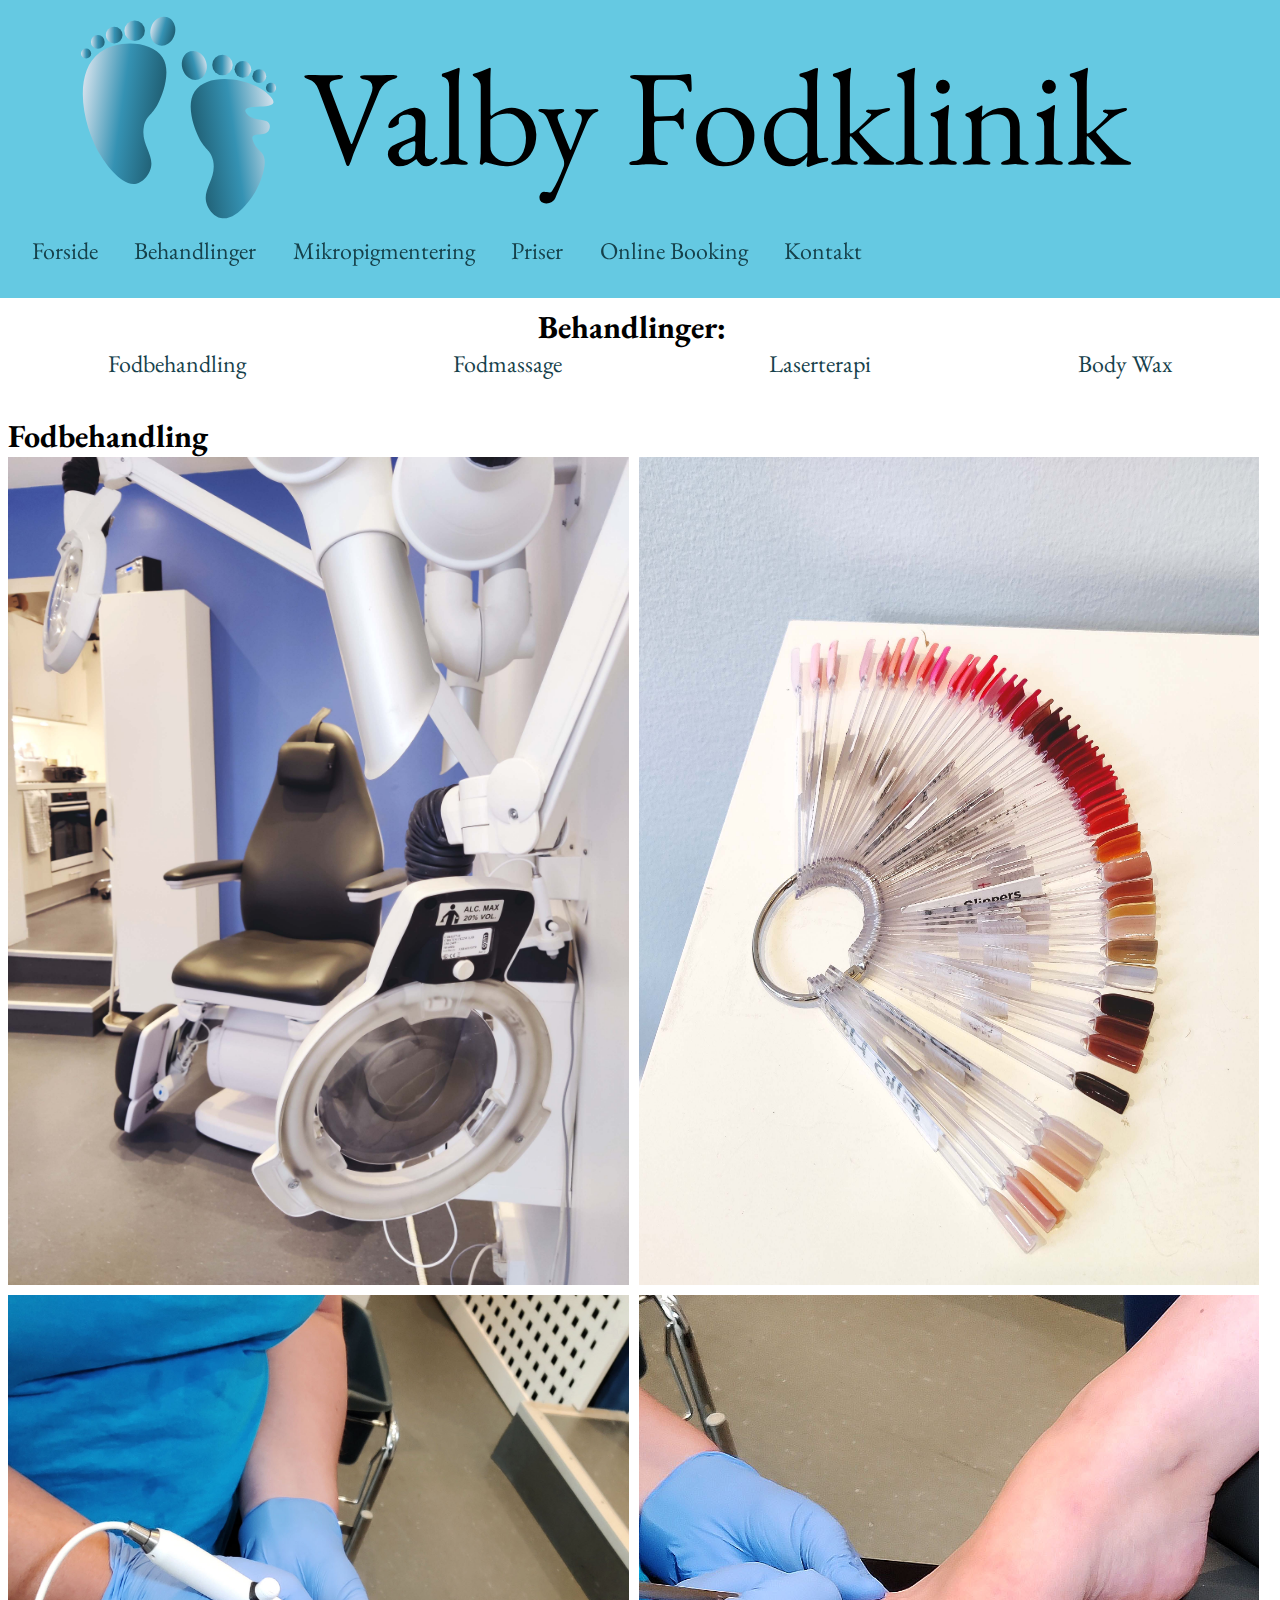
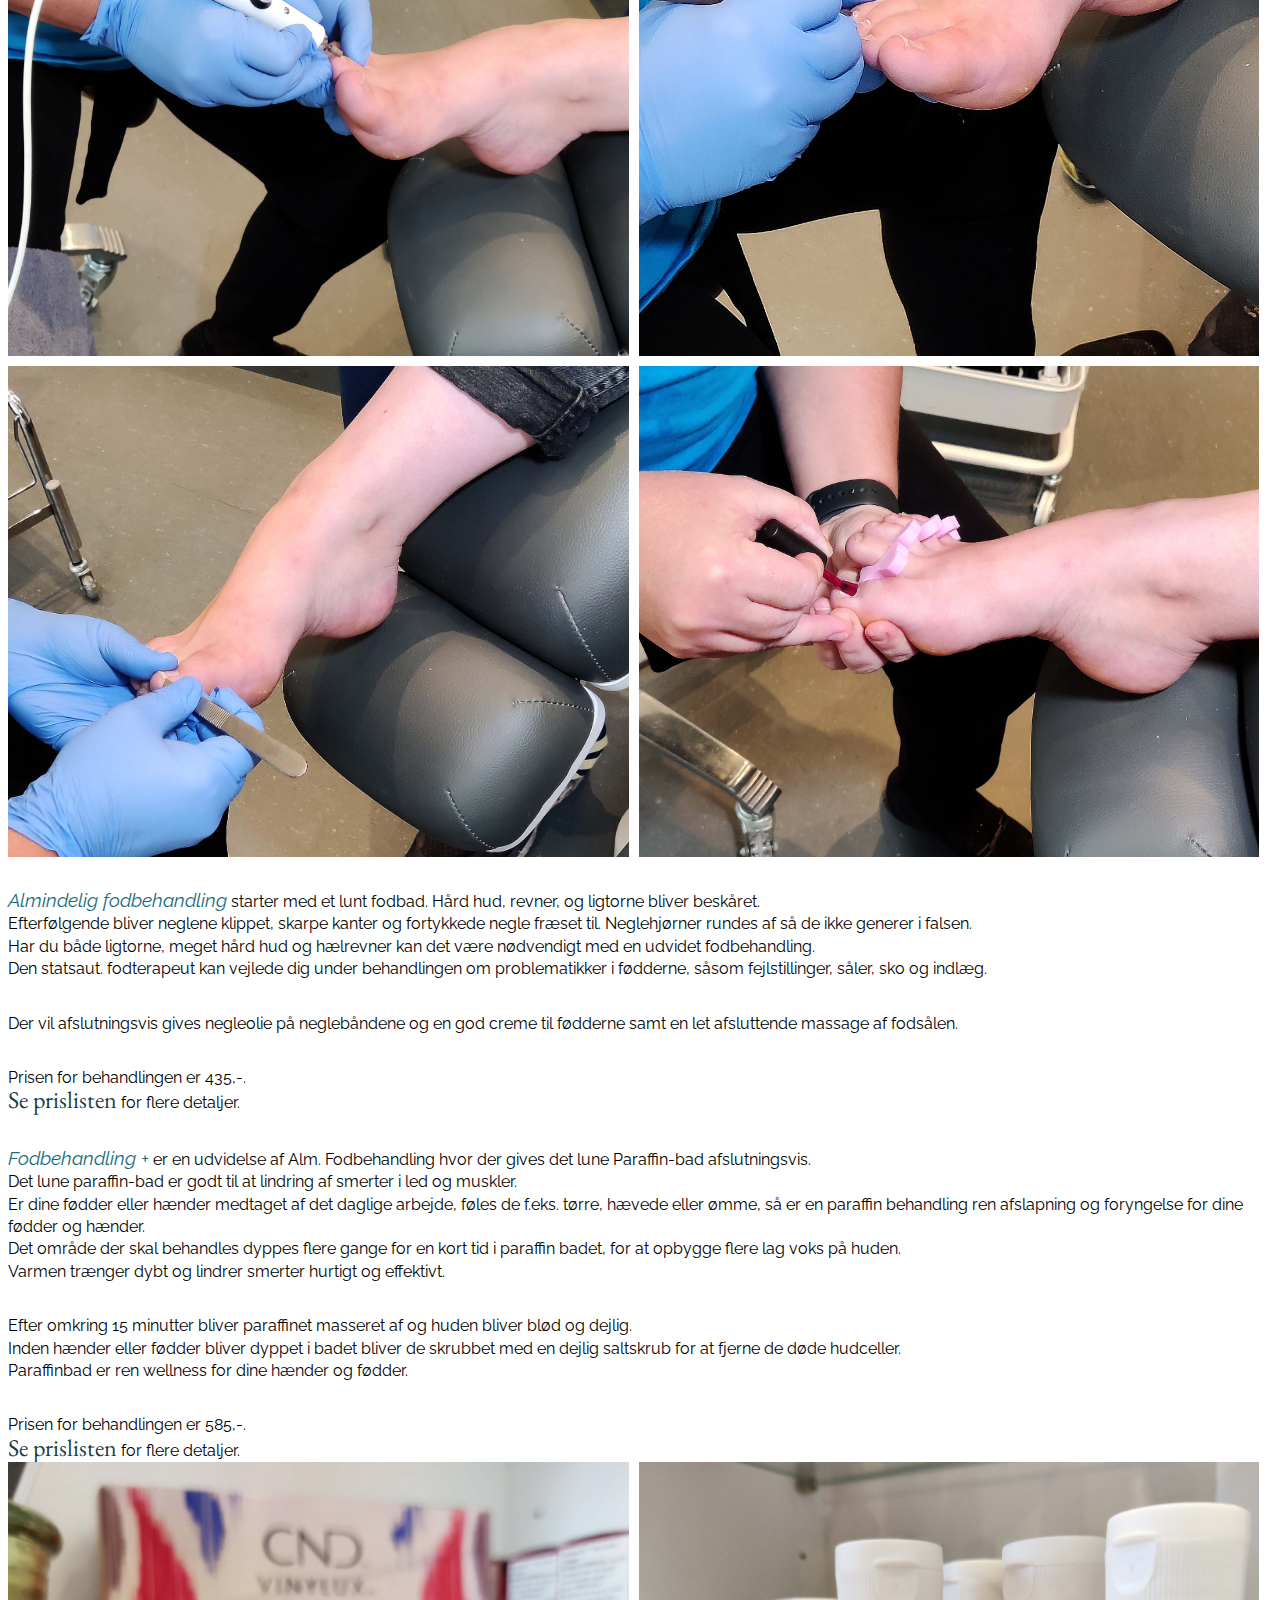
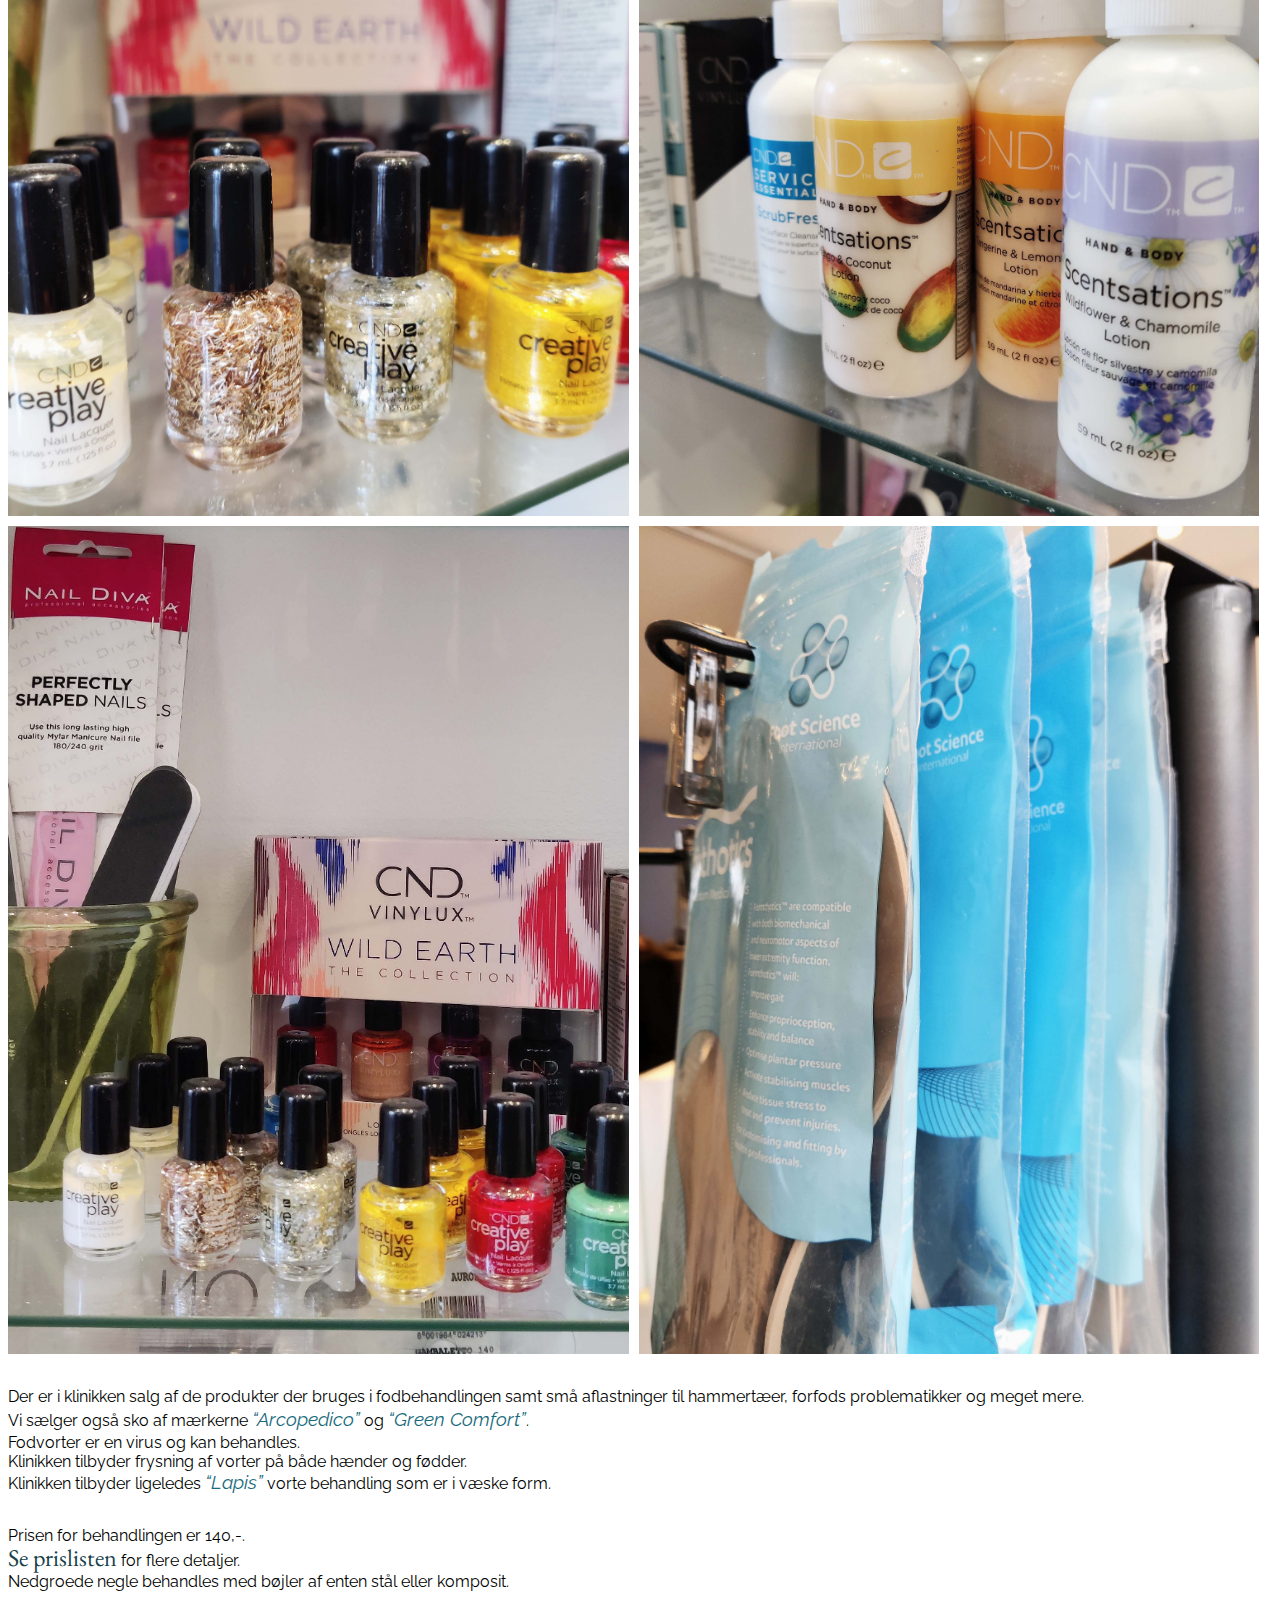
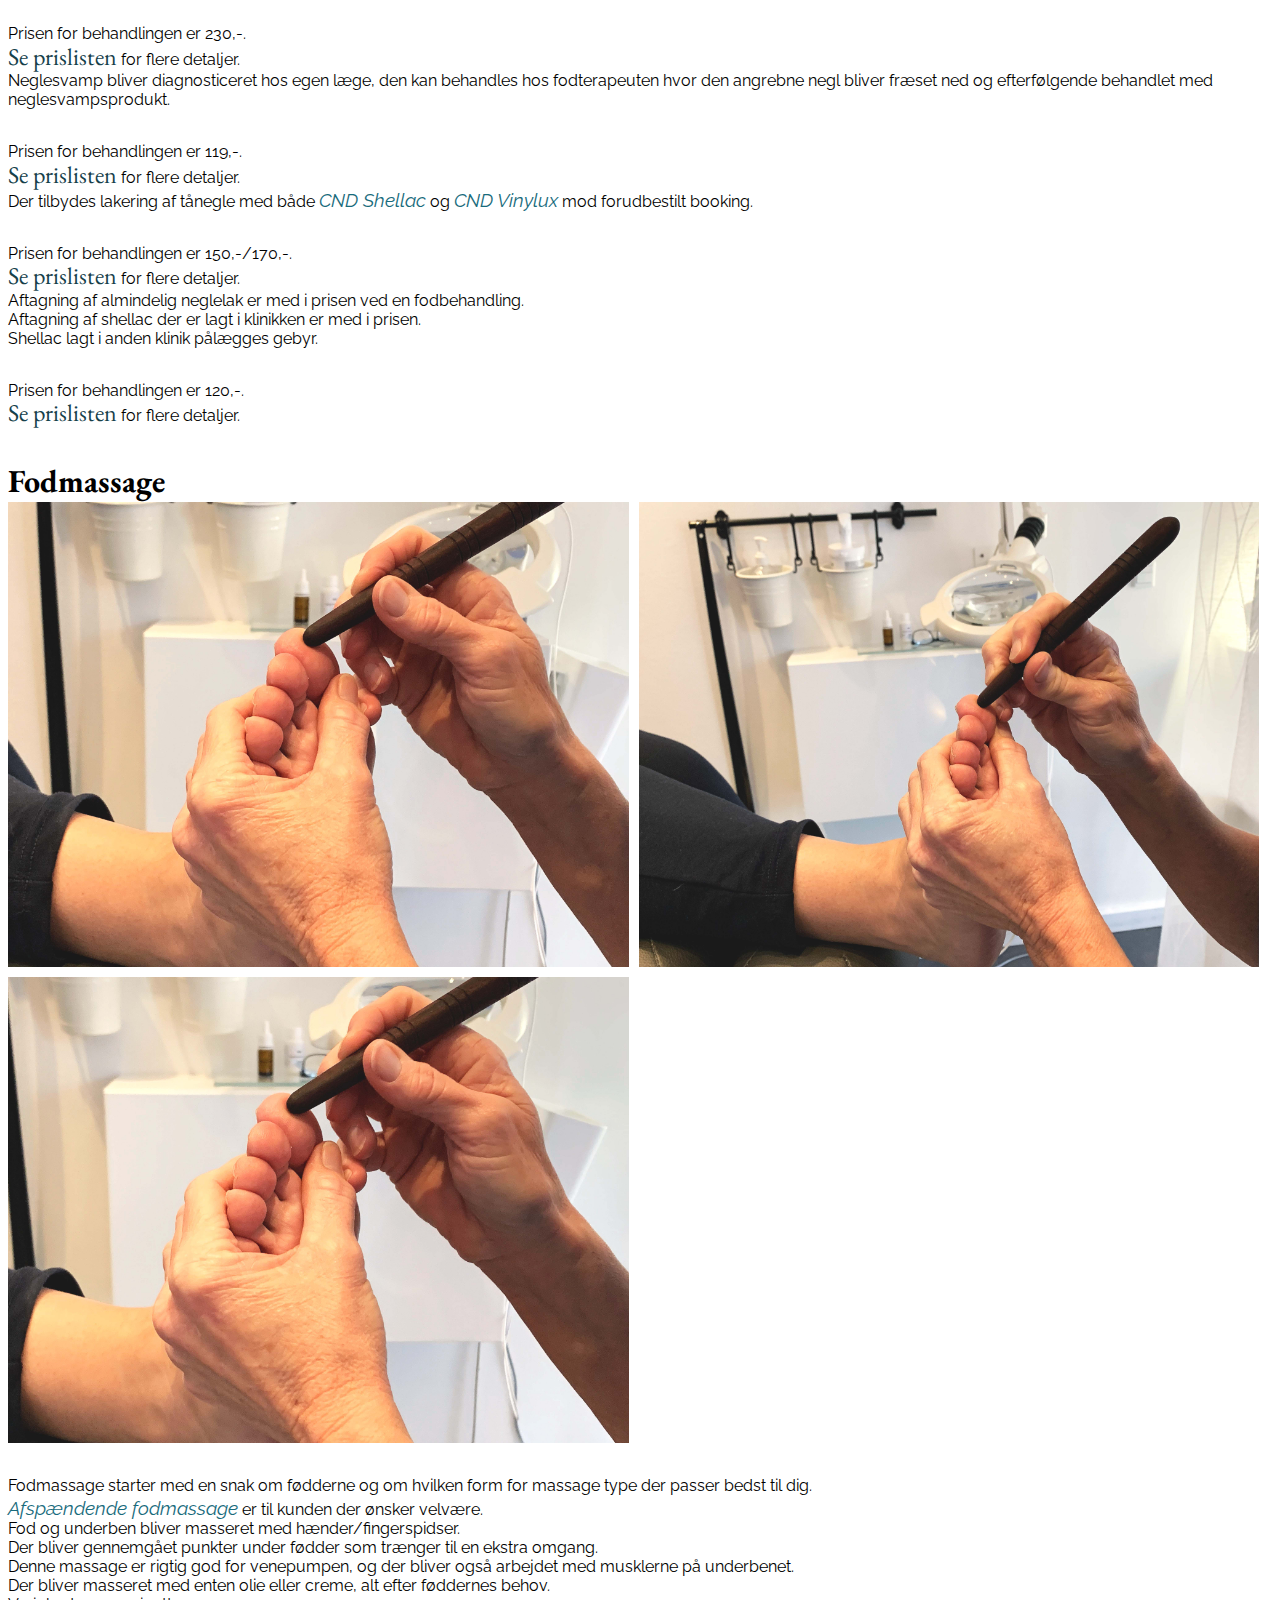
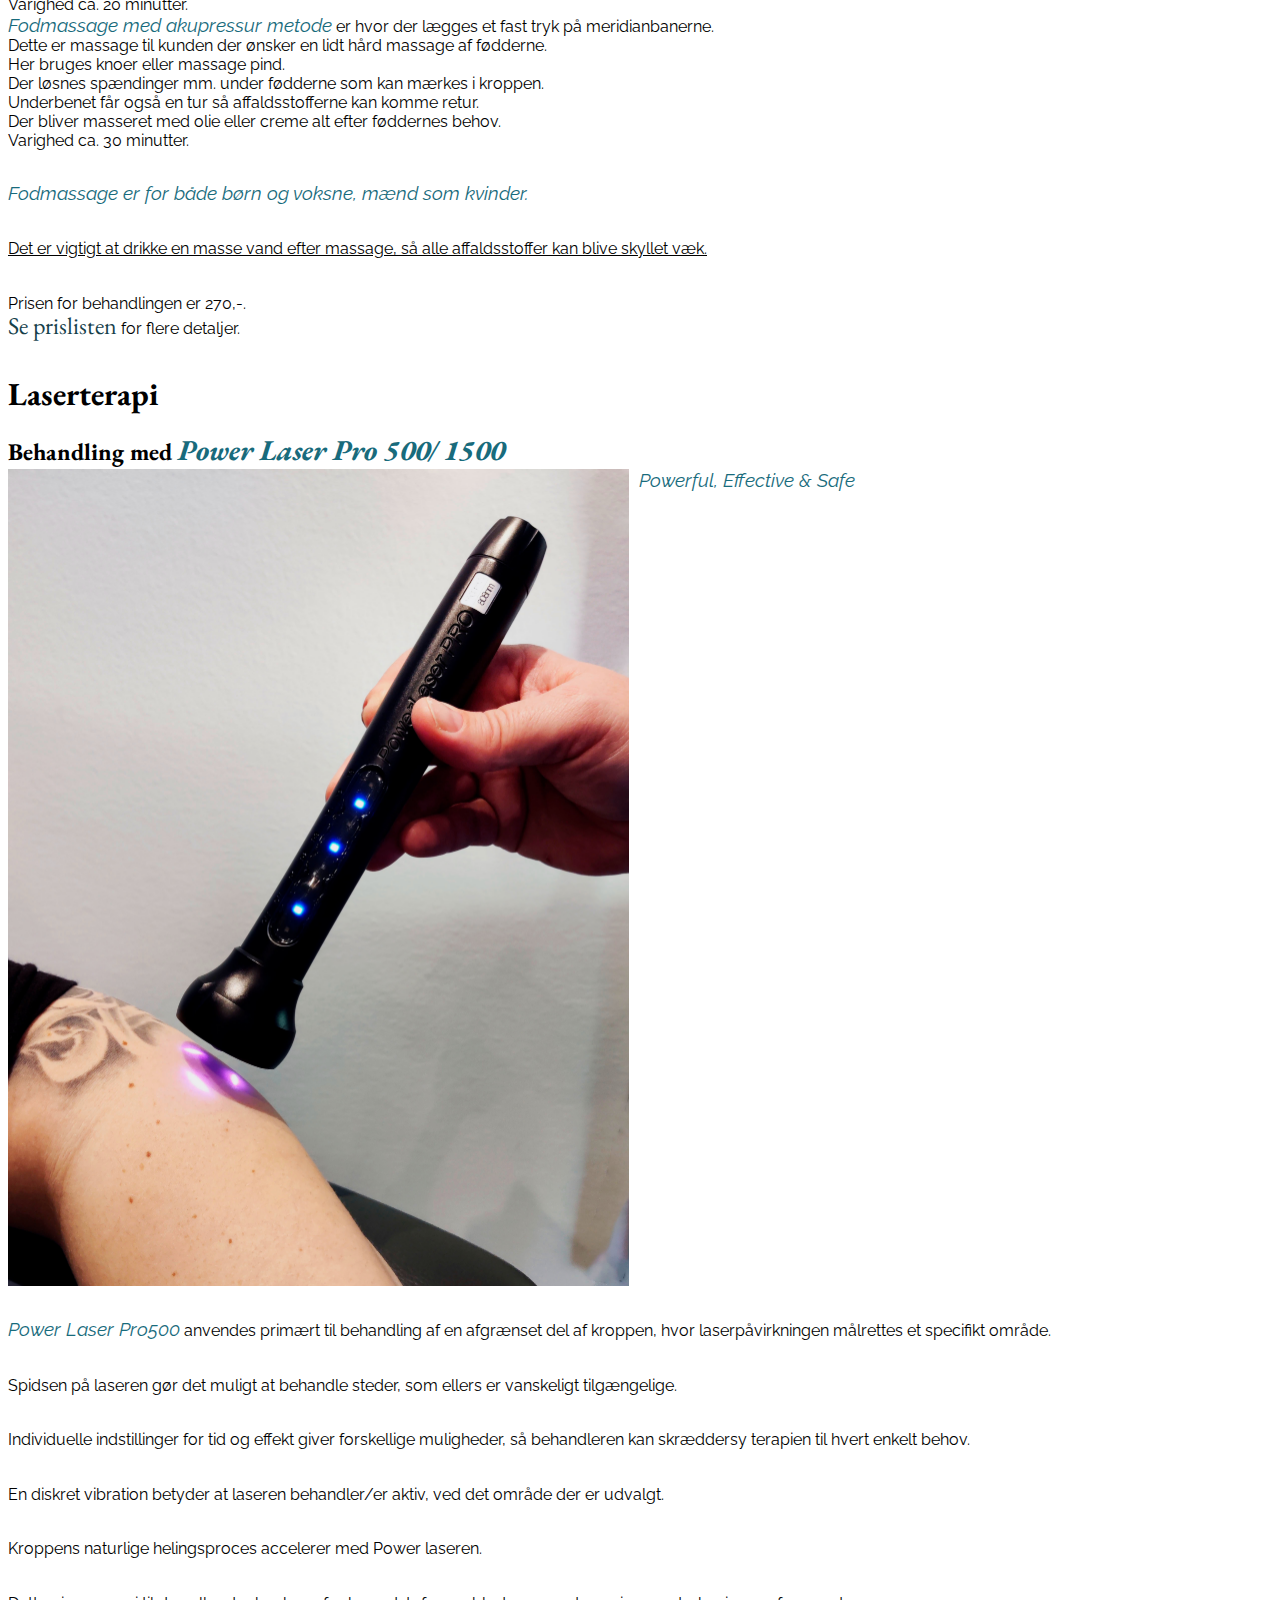
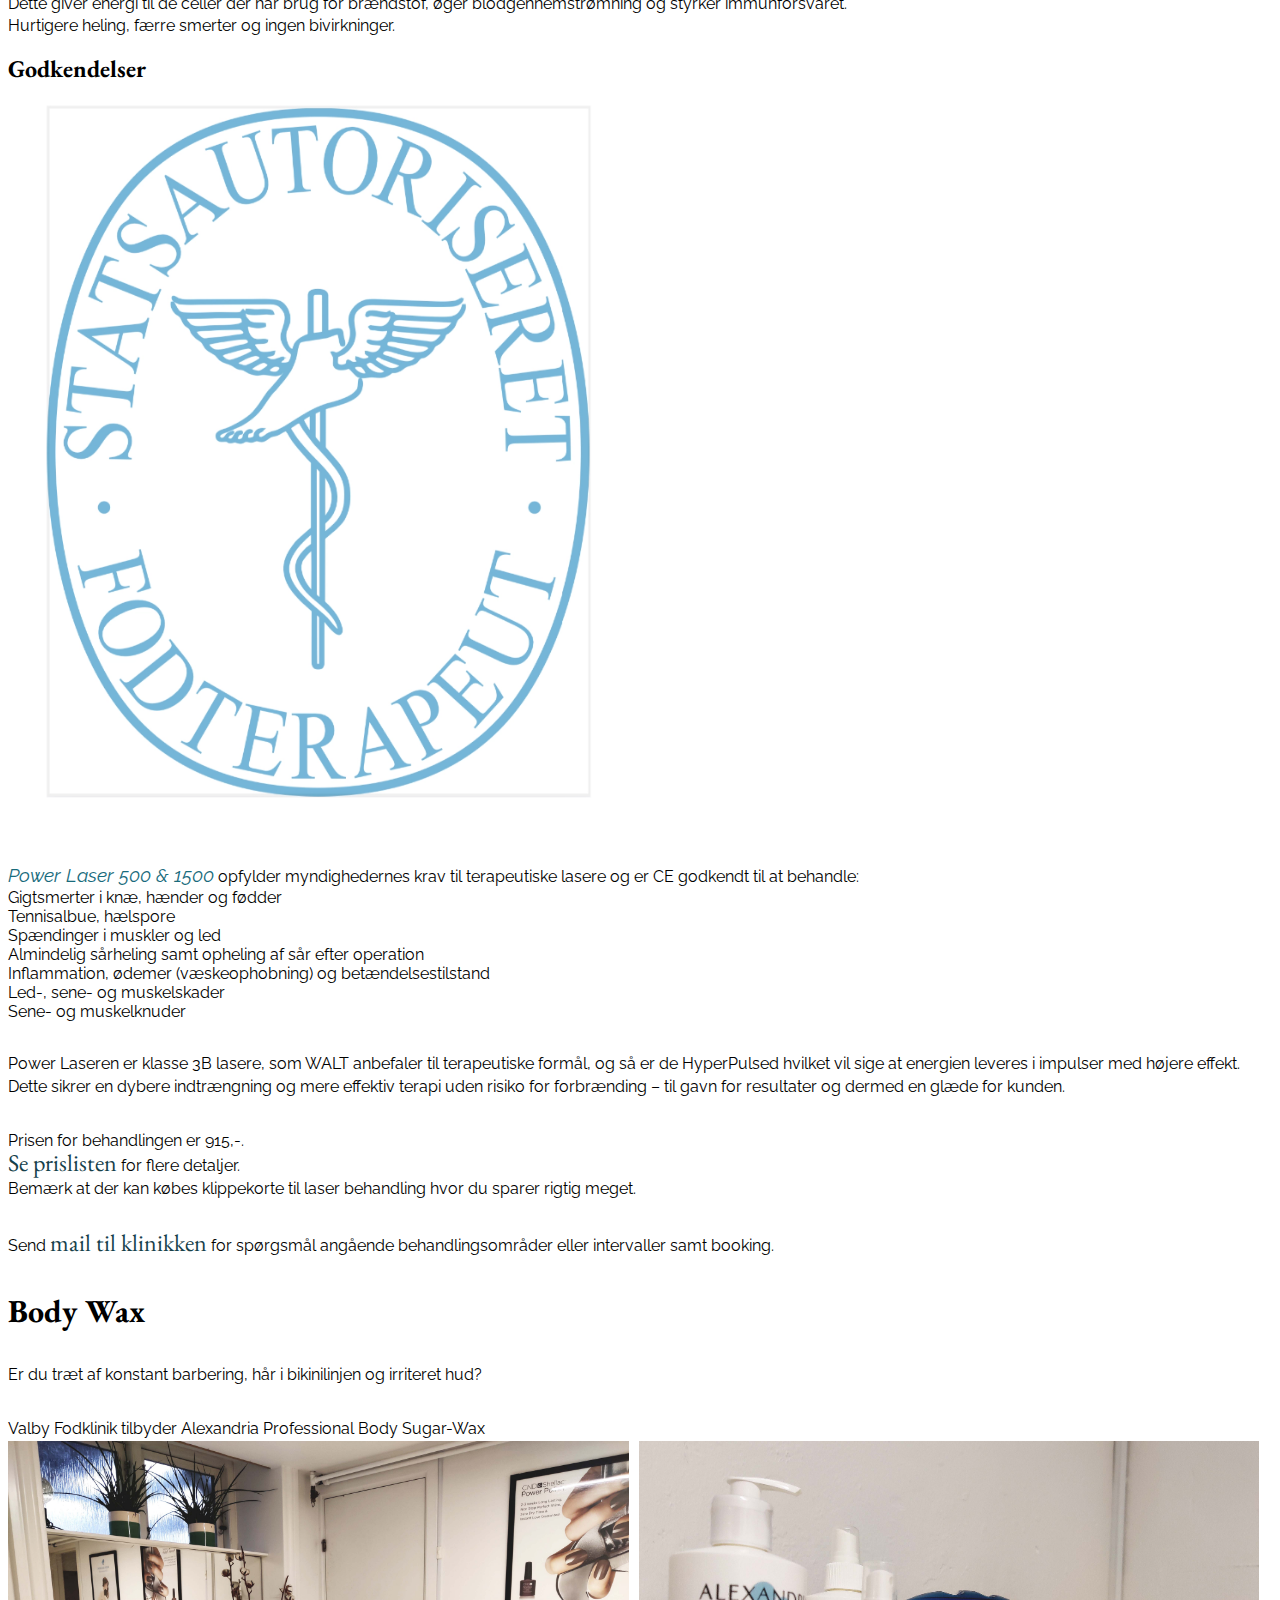
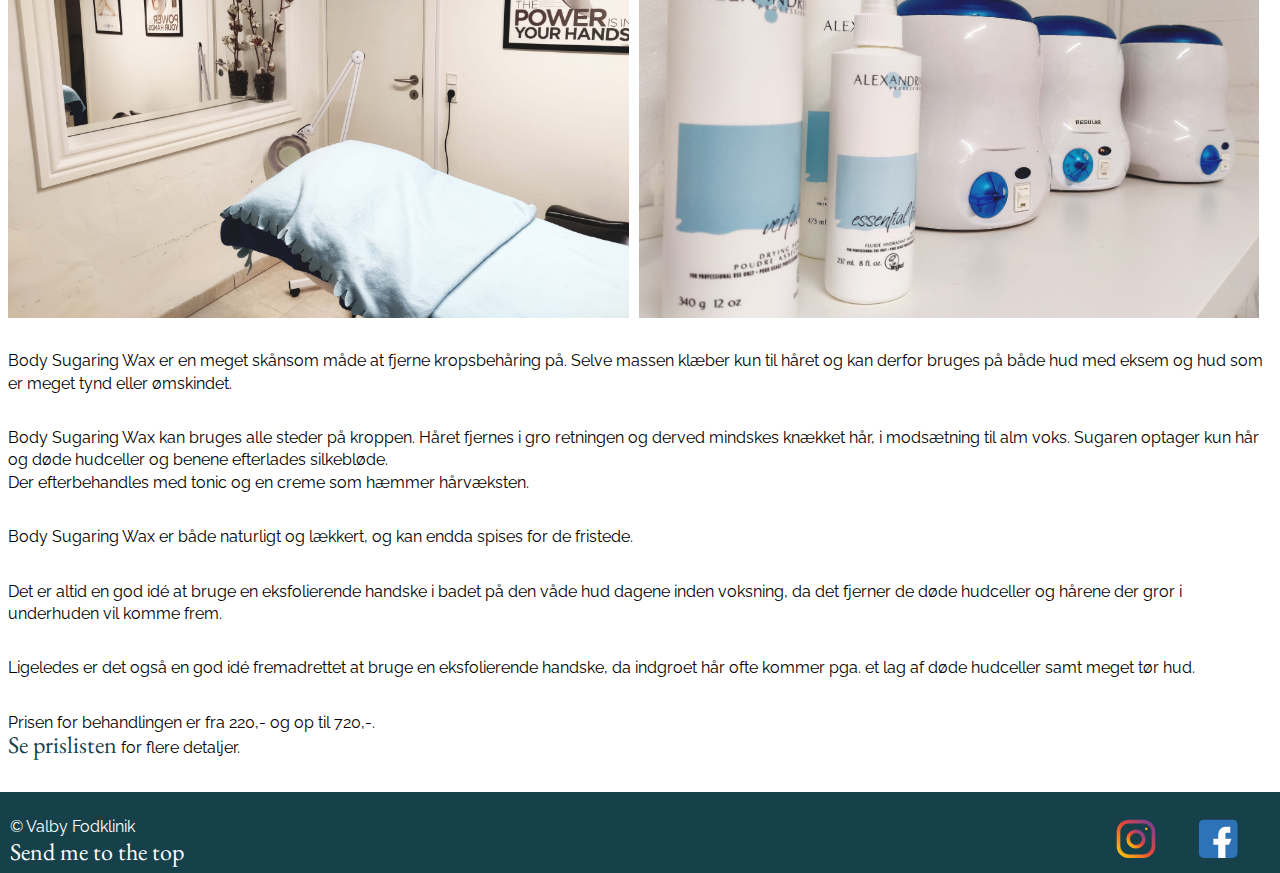
==== commit 05a8dfa7: "whatever" ====
--- a/behandlinger.html
+++ b/behandlinger.html
@@ -1,9 +1,10 @@
-<!-- whatever shit i have to write to make a commit -->
-
 <!DOCTYPE html>
 <html lang="da">
   <head>
-    <meta name="description" content="Fodterapi og fodbehandling i Valby og København.">
+    <meta
+      name="description"
+      content="Fodterapi og fodbehandling i Valby og København."
+    />
     <meta charset="UTF-8" />
     <meta http-equiv="X-UA-Compatible" content="IE=edge" />
     <meta name="viewport" content="width=device-width, initial-scale=1.0" />
@@ -75,15 +76,22 @@
           <h2>Fodbehandling</h2>
           <figure>
             <img src="pics/behandlinger/stol_langt_vaek.jpg" alt="stol" />
-            <img src="pics/behandlinger/behandling_maskine.jpg" alt="maskine" />
-            <img src="pics/behandlinger/behandling_pen.jpg" alt="pen" />
-            <img src="pics/behandlinger/behandling_pincet.jpg" alt="pincet" />
-            <img src="pics/behandlinger/behandling_neglelak.jpg" alt="pincet" />
             <img
               src="pics/behandlinger/produkter_farvevifte.jpg"
               alt="farvevift"
             />
-            <img src="pics/behandlinger/produkter_vogn.jpg" alt="vogn" />
+            <div class="wrapper_spec">
+              <img
+                src="pics/behandlinger/behandling_maskine.jpg"
+                alt="maskine"
+              />
+              <img src="pics/behandlinger/behandling_pen.jpg" alt="pen" />
+              <img src="pics/behandlinger/behandling_pincet.jpg" alt="pincet" />
+              <img
+                src="pics/behandlinger/behandling_neglelak.jpg"
+                alt="neglelak"
+              />
+            </div>
           </figure>
           <p>
             <em>Almindelig fodbehandling</em> starter med et lunt fodbad. Hård
@@ -134,13 +142,18 @@
         </article>
         <article>
           <figure>
-            <img
-              src="pics/behandlinger/produkter_neglelak_hylde.jpg"
-              alt="neglelak"
-            />
-            <img src="pics/behandlinger/produkter_lotion.jpg" alt="lotion" />
-            <img src="pics/behandlinger/produkter_skab.jpg" alt="skab" />
-            <img src="pics/behandlinger/produkter_indlaeg.jpg" alt="indlaeg" />
+            <div class="wrapper_spec">
+              <img
+                src="pics/behandlinger/produkter_neglelak_hylde.jpg"
+                alt="neglelak"
+              />
+              <img src="pics/behandlinger/produkter_lotion.jpg" alt="lotion" />
+              <img src="pics/behandlinger/produkter_skab.jpg" alt="skab" />
+              <img
+                src="pics/behandlinger/produkter_indlaeg.jpg"
+                alt="indlaeg"
+              />
+            </div>
           </figure>
           <p>
             Der er i klinikken salg af de produkter der bruges i fodbehandlingen
@@ -200,7 +213,22 @@
       <section id="third_section">
         <article>
           <h2>Fodmassage</h2>
-          <figure><img src="pics/behandlinger/" alt=""></figure>
+          <figure>
+            <img
+              src="redigerede/behandlinger/behandlinger_fodmassage1.jpg"
+              alt="fodmassage1"
+            />
+
+            <img
+              src="redigerede/behandlinger/behandlinger_fodmassage2.jpg"
+              alt="fodmassage2"
+            />
+
+            <img
+              src="redigerede/behandlinger/behandlinger_fodmassage3.jpg"
+              alt="fodmassage3"
+            />
+          </figure>
           <p>
             Fodmassage starter med en snak om fødderne og om hvilken form for
             massage type der passer bedst til dig.
@@ -372,8 +400,7 @@
       <div>
         © Valby Fodklinik <br /><a href="#first_section">Send me to the top</a>
       </div>
-      <div>
-<<<<<<< HEAD
+      <div class="wrapper">
         <a href="https://www.instagram.com/valbyfodklinik/?utm_medium=copy_link"
           ><div><img src="svg/instagram.svg" alt="instagram" /></div
         ></a>
@@ -381,19 +408,6 @@
         <a href="https://www.facebook.com/Valbyfodklinik/"
           ><div><img src="svg/facebook.svg" alt="facebook" /></div
         ></a>
-=======
-        <button name="instagram">
-          <a
-            href="https://www.instagram.com/valbyfodklinik/?utm_medium=copy_link"
-            ><img src="svg/instagram.svg" alt="instagram"
-          /></a>
-        </button>
-        <button name="facebook">
-          <a href="https://www.facebook.com/Valbyfodklinik/"
-            ><img src="svg/facebook.svg" alt="facebook"
-          /></a>
-        </button>
->>>>>>> 602a73d041a881108e19876123f61e46d271f244
       </div>
     </footer>
 
--- a/styles/faelles.css
+++ b/styles/faelles.css
@@ -17,8 +17,9 @@
   font-family: "EB Garamond", serif;
   padding-top: 0.5rem;
   padding-right: 1rem;
-  font-size: 3rem;
+  font-size: 2rem;
   text-align: center;
+  display: none;
 }
 
 .wrapper {
@@ -75,7 +76,7 @@
   color: white;
 }
 
-footer button {
+footer div {
   background: none;
   border: none;
 }
@@ -221,6 +222,10 @@
     max-width: 60%;
     min-width: 50%;
   }
+
+  h1 {
+    display: block;
+  }
 }
 
 a {
--- a/styles/behandlinger.css
+++ b/styles/behandlinger.css
@@ -27,6 +27,7 @@
 main {
   padding-left: 0.5rem;
   padding-right: 0.5rem;
+  padding-bottom: 2rem;
 }
 
 img {
@@ -51,9 +52,33 @@
   font-size: larger;
 }
 
+p {
+  padding-top: 2rem;
+}
+
+.wrapper_spec {
+  display: grid;
+  grid-template-columns: 1fr 1fr;
+  gap: 10px;
+}
+
+.wrapper_spec img {
+  display: flex;
+  object-fit: cover;
+}
+
 @media only screen and (min-width: 600px) {
   #first_section ul {
     justify-content: space-around;
   }
-  
-}+
+  figure {
+    display: grid;
+    grid-template-columns: 1fr 1fr;
+    gap: 10px;
+  }
+  figure .wrapper_spec {
+    grid-column: 1 /3;
+  }
+
+}
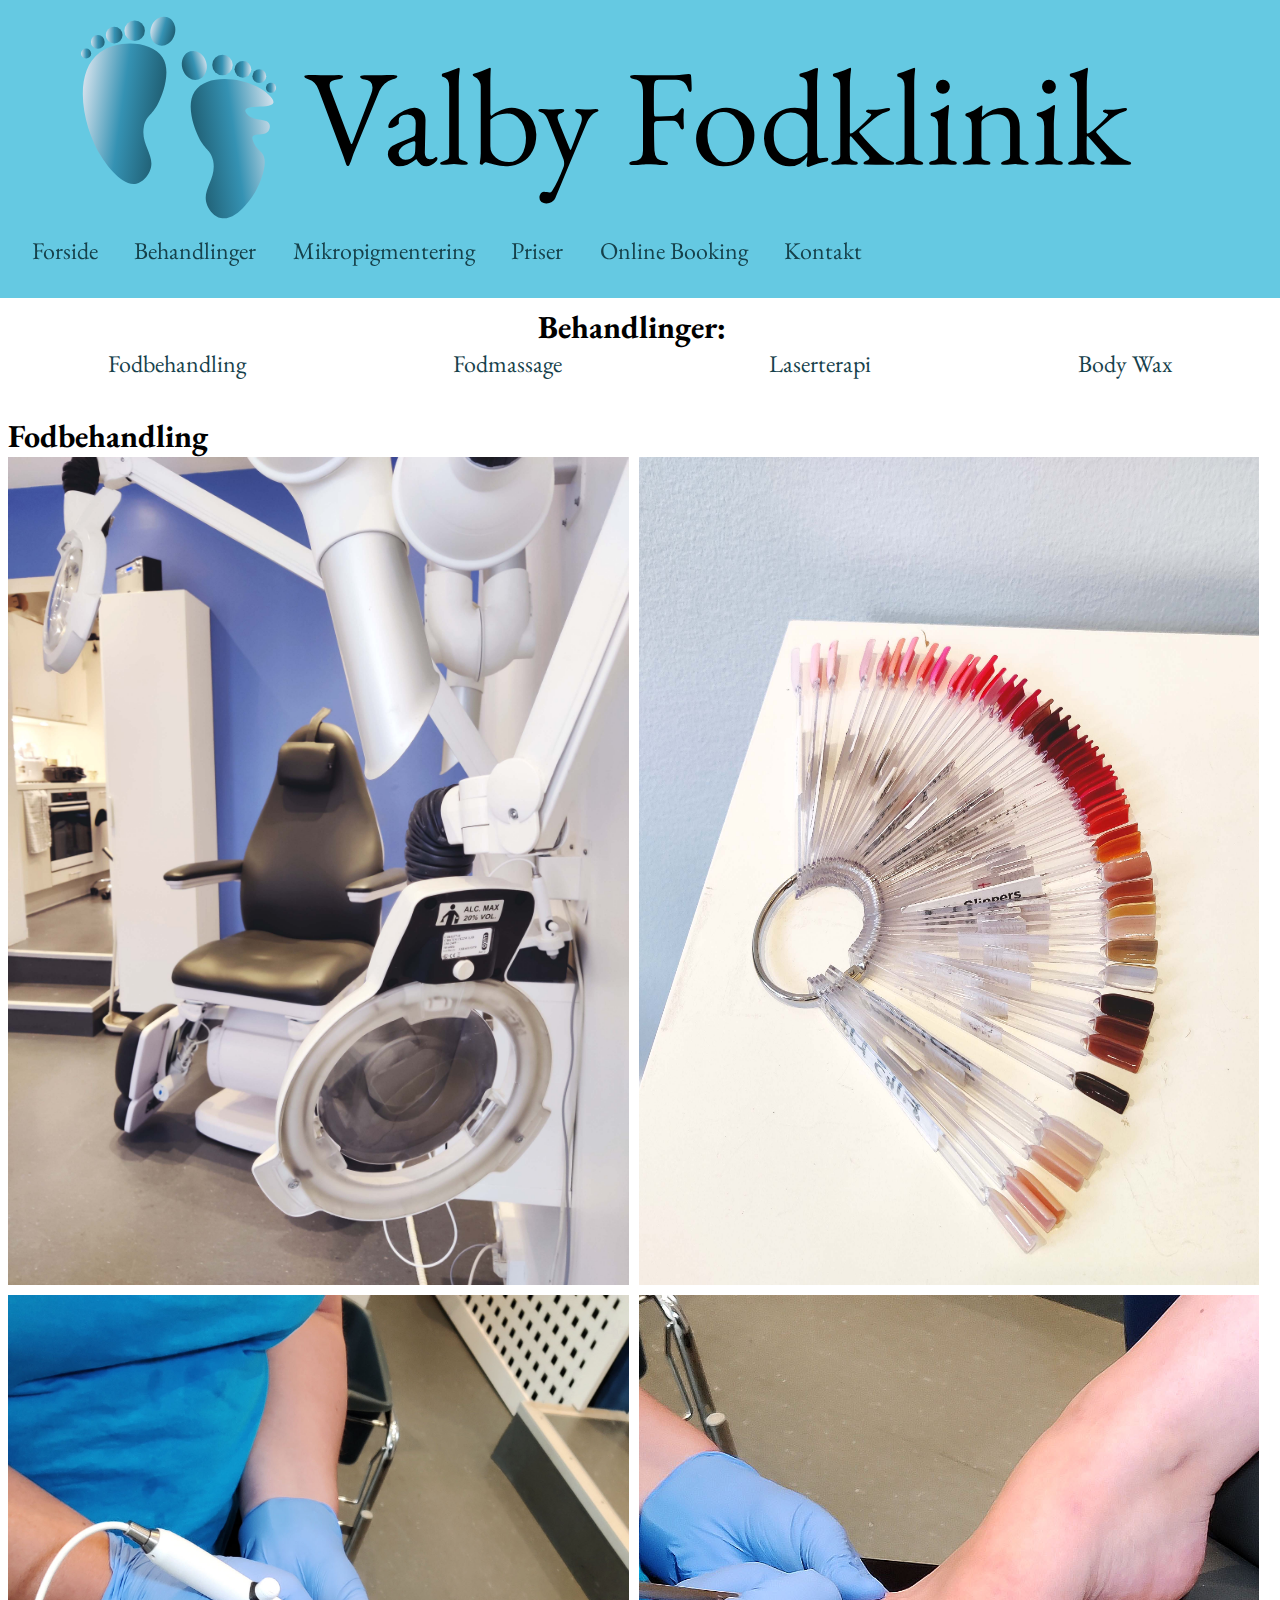
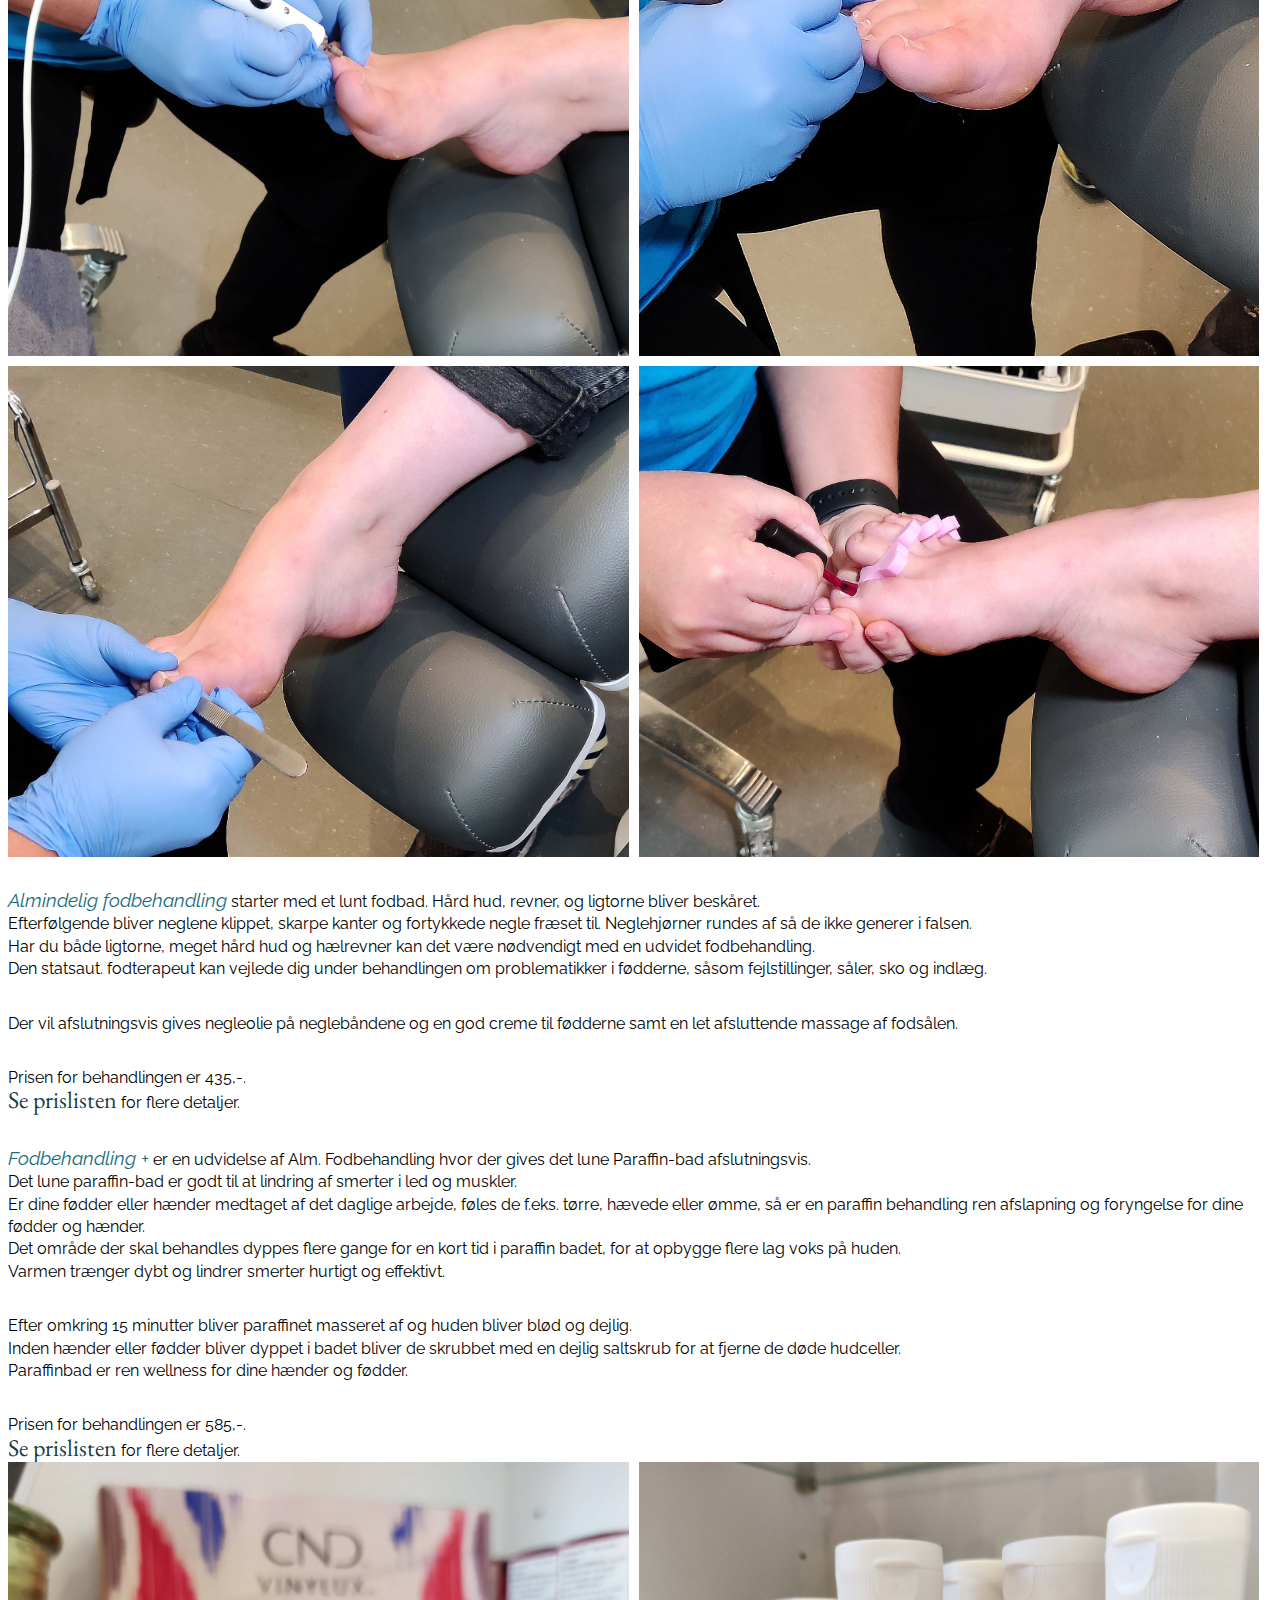
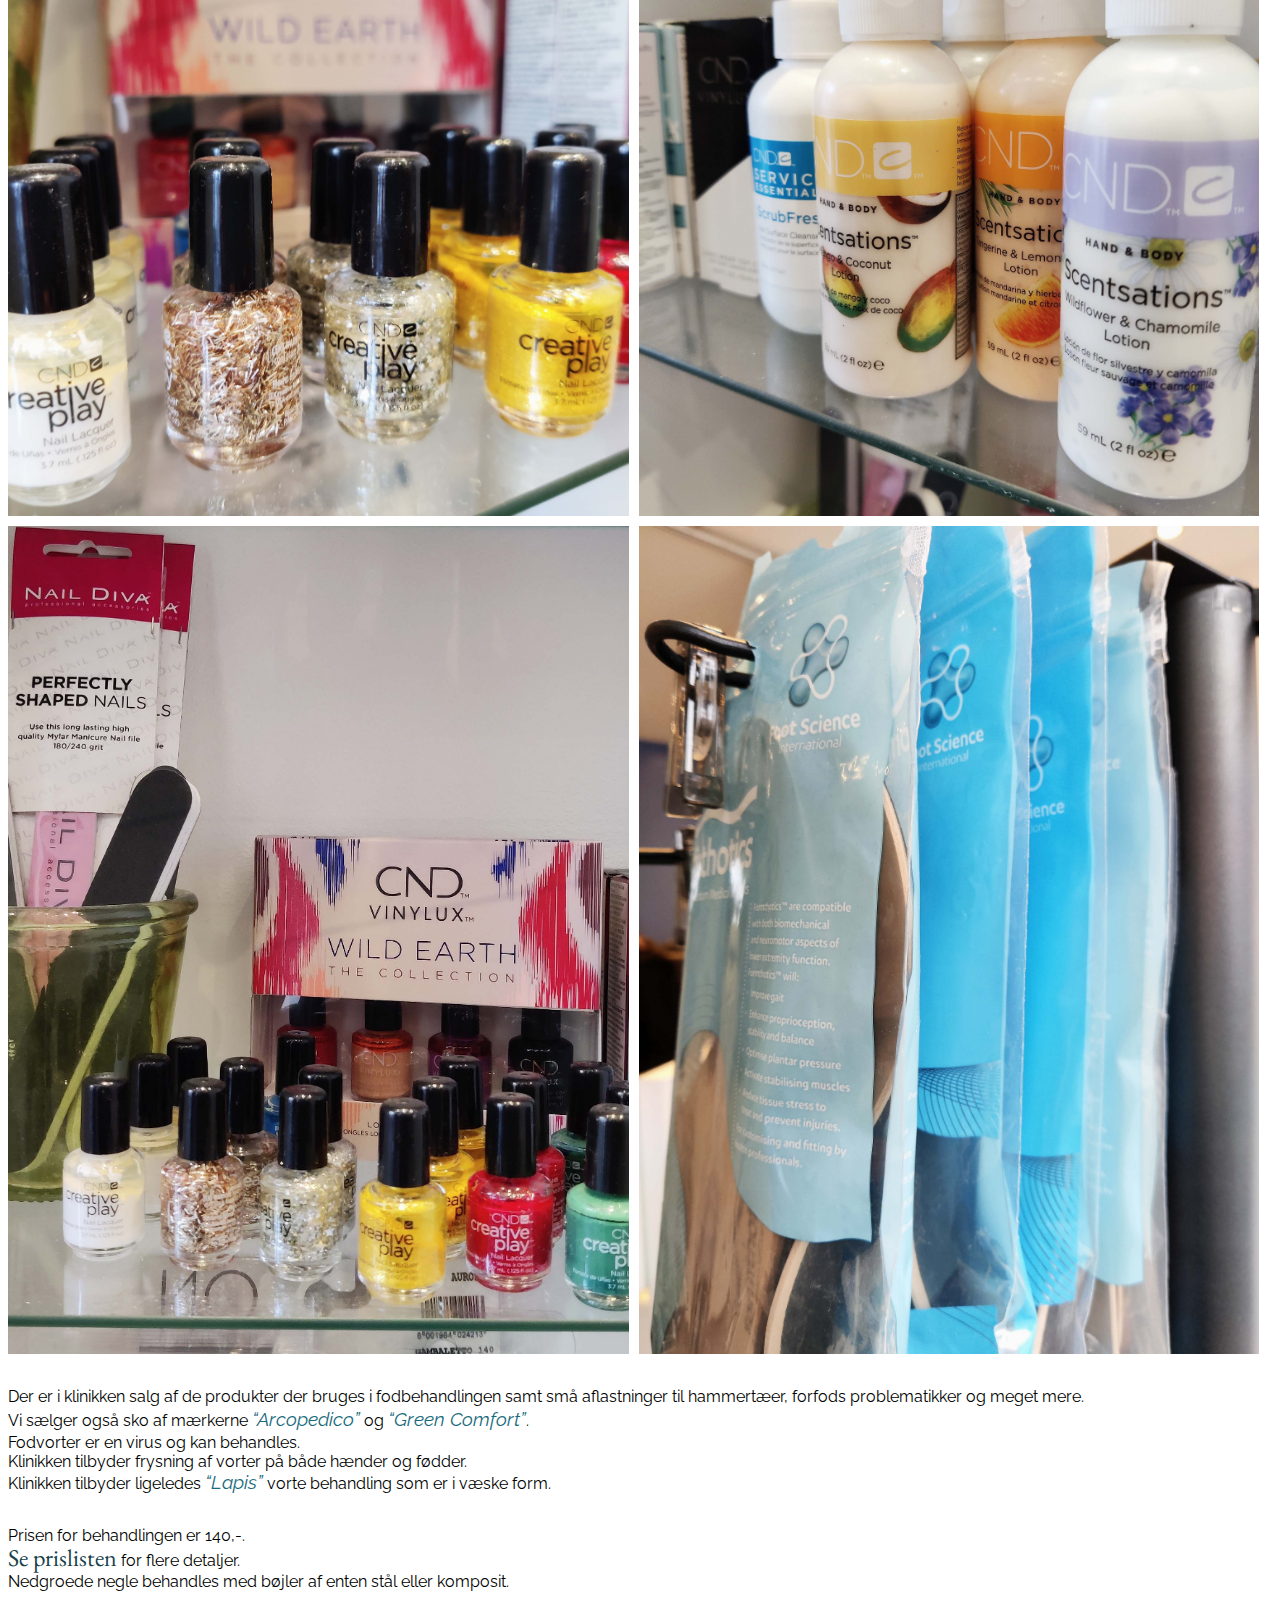
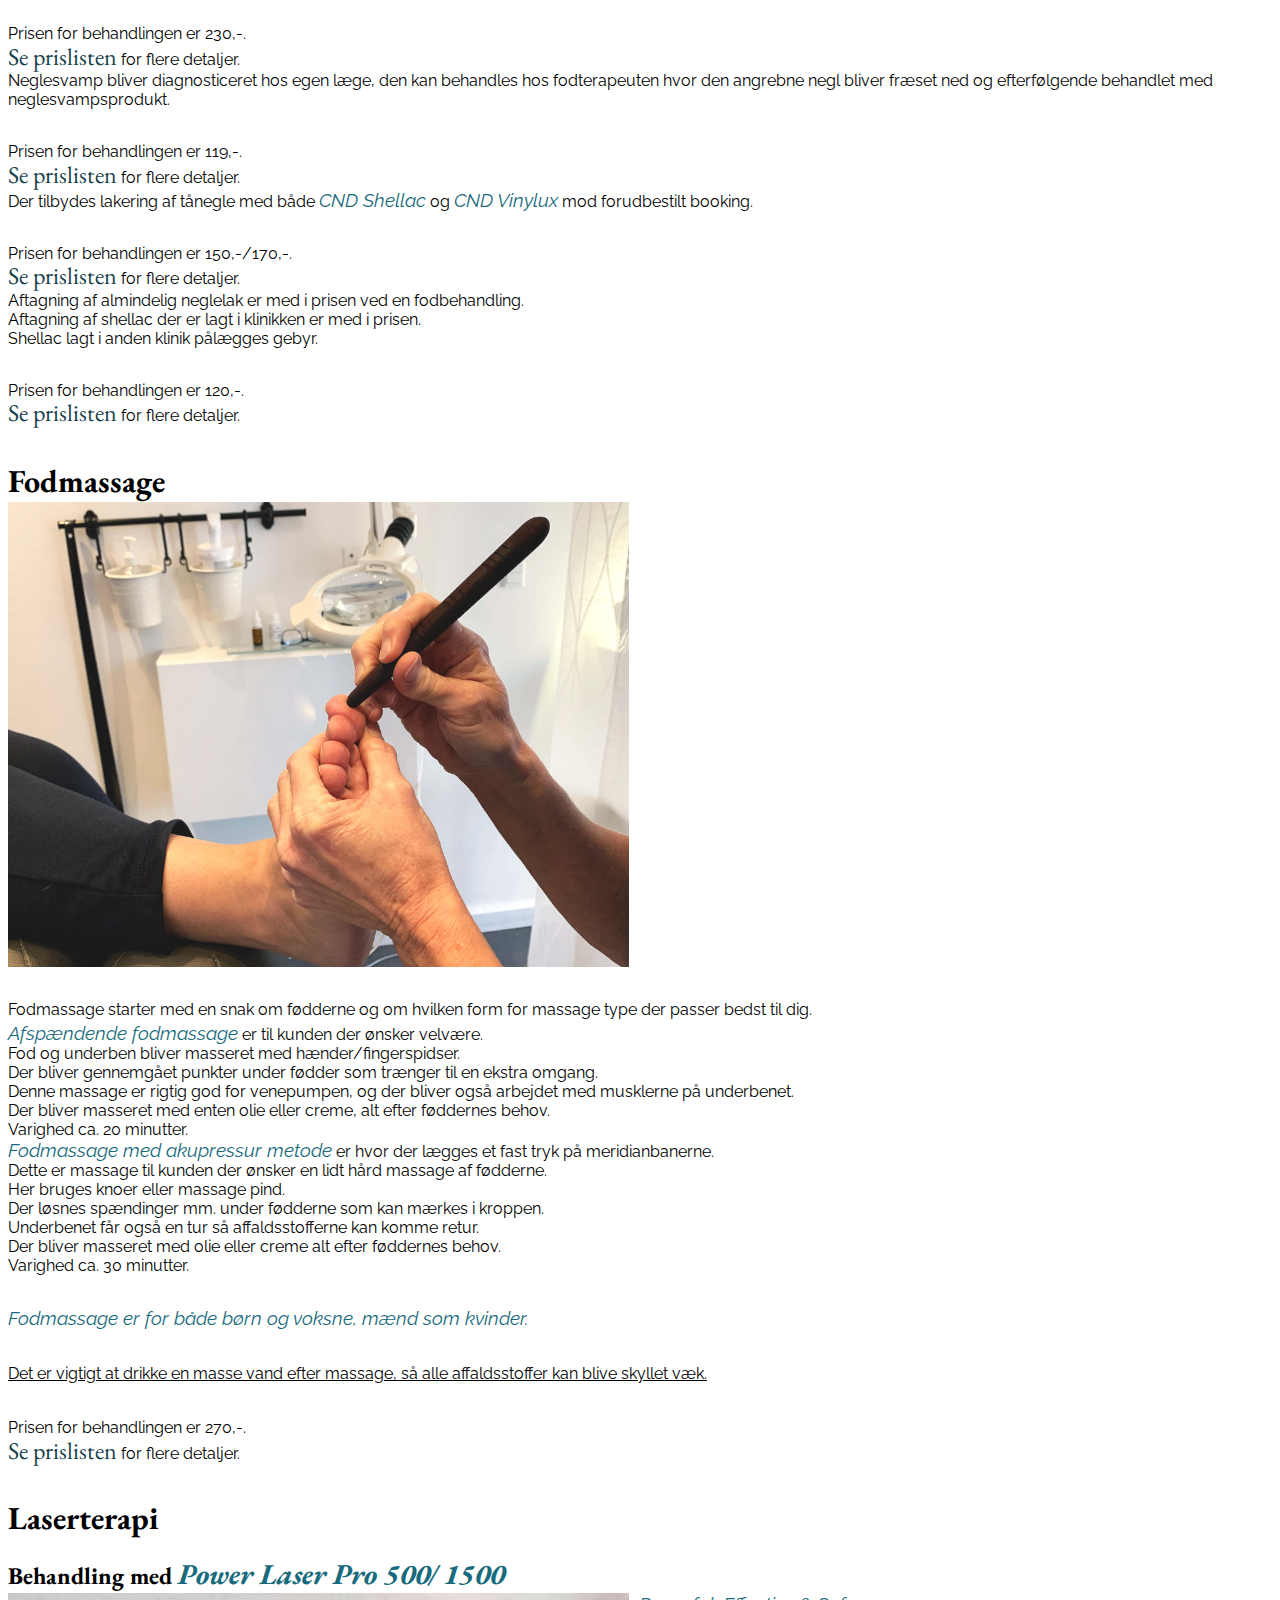
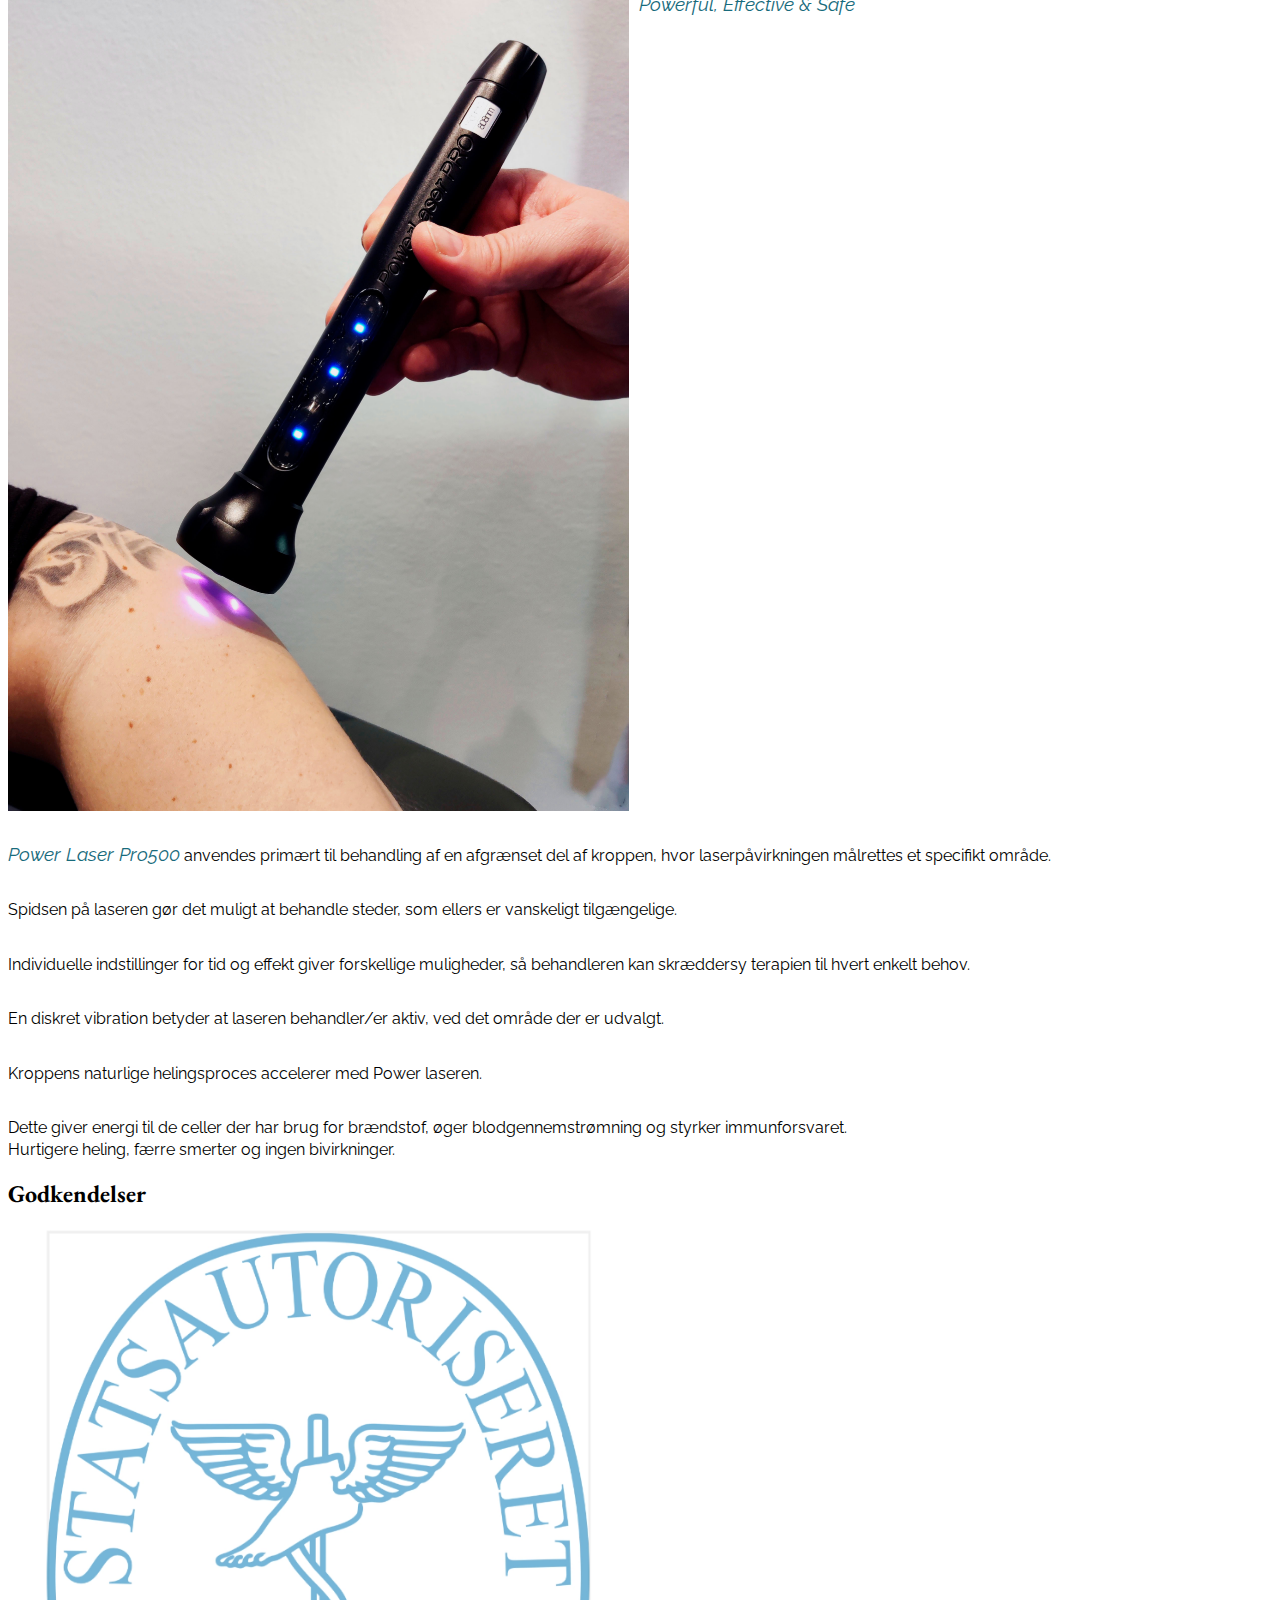
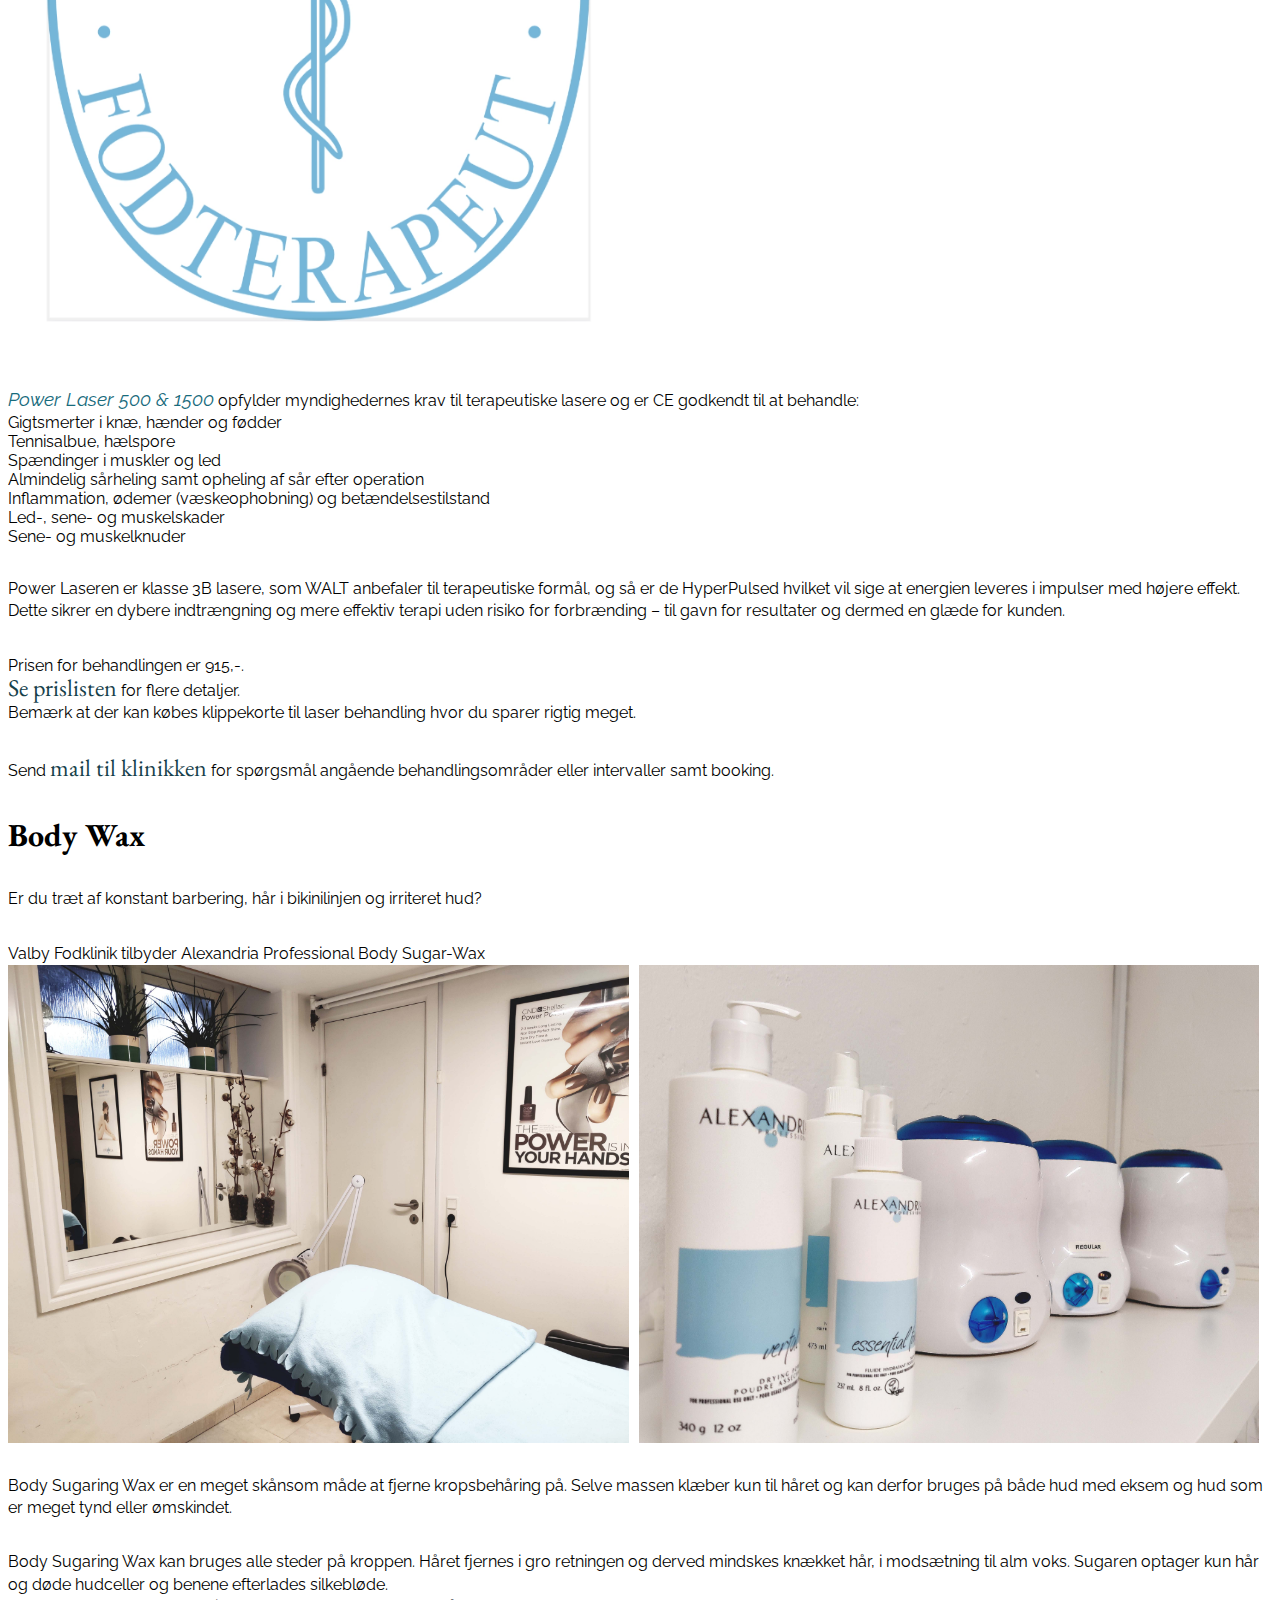
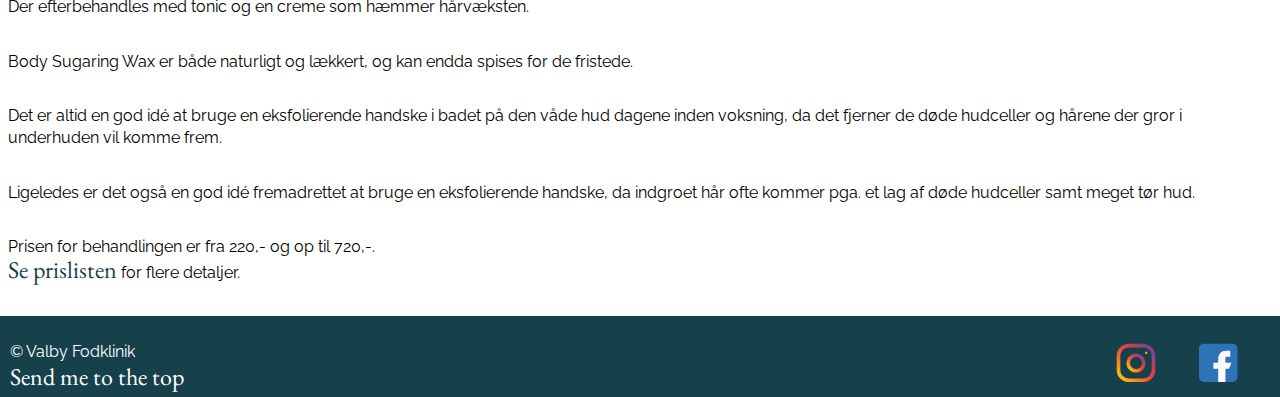
==== commit 52067969: "Merge branch 'master' of https://github.com/emma673r/valby_fodklinik_redesign" ====
--- a/behandlinger.html
+++ b/behandlinger.html
@@ -213,48 +213,42 @@
       <section id="third_section">
         <article>
           <h2>Fodmassage</h2>
-          <figure>
-            <img
-              src="redigerede/behandlinger/behandlinger_fodmassage1.jpg"
-              alt="fodmassage1"
-            />
-
-            <img
-              src="redigerede/behandlinger/behandlinger_fodmassage2.jpg"
-              alt="fodmassage2"
-            />
-
-            <img
-              src="redigerede/behandlinger/behandlinger_fodmassage3.jpg"
-              alt="fodmassage3"
-            />
-          </figure>
-          <p>
-            Fodmassage starter med en snak om fødderne og om hvilken form for
-            massage type der passer bedst til dig.
-          </p>
-          <ul>
-            <li>
-              <em>Afspændende fodmassage</em> er til kunden der ønsker
-              velvære.<br />Fod og underben bliver masseret med
-              hænder/fingerspidser.<br />Der bliver gennemgået punkter under
-              fødder som trænger til en ekstra omgang.<br />Denne massage er
-              rigtig god for venepumpen, og der bliver også arbejdet med
-              musklerne på underbenet.<br />Der bliver masseret med enten olie
-              eller creme, alt efter føddernes behov.<br />Varighed ca. 20
-              minutter.
-            </li>
-            <li>
-              <em>Fodmassage med akupressur metode</em> er hvor der lægges et
-              fast tryk på meridianbanerne.<br />Dette er massage til kunden der
-              ønsker en lidt hård massage af fødderne.<br />Her bruges knoer
-              eller massage pind.<br />Der løsnes spændinger mm. under fødderne
-              som kan mærkes i kroppen.<br />Underbenet får også en tur så
-              affaldsstofferne kan komme retur.<br />Der bliver masseret med
-              olie eller creme alt efter føddernes behov.<br />Varighed ca. 30
-              minutter.
-            </li>
-          </ul>
+          <div>
+            <figure>
+              <img
+                src="redigerede/behandlinger/behandlinger_fodmassage2.jpg"
+                alt="fodmassage2"
+              />
+            </figure>
+          </div>
+          <div>
+            <p>
+              Fodmassage starter med en snak om fødderne og om hvilken form for
+              massage type der passer bedst til dig.
+            </p>
+            <ul>
+              <li>
+                <em>Afspændende fodmassage</em> er til kunden der ønsker
+                velvære.<br />Fod og underben bliver masseret med
+                hænder/fingerspidser.<br />Der bliver gennemgået punkter under
+                fødder som trænger til en ekstra omgang.<br />Denne massage er
+                rigtig god for venepumpen, og der bliver også arbejdet med
+                musklerne på underbenet.<br />Der bliver masseret med enten olie
+                eller creme, alt efter føddernes behov.<br />Varighed ca. 20
+                minutter.
+              </li>
+              <li>
+                <em>Fodmassage med akupressur metode</em> er hvor der lægges et
+                fast tryk på meridianbanerne.<br />Dette er massage til kunden
+                der ønsker en lidt hård massage af fødderne.<br />Her bruges
+                knoer eller massage pind.<br />Der løsnes spændinger mm. under
+                fødderne som kan mærkes i kroppen.<br />Underbenet får også en
+                tur så affaldsstofferne kan komme retur.<br />Der bliver
+                masseret med olie eller creme alt efter føddernes behov.<br />Varighed
+                ca. 30 minutter.
+              </li>
+            </ul>
+          </div>
 
           <p>
             <em>Fodmassage er for både børn og voksne, mænd som kvinder.</em>
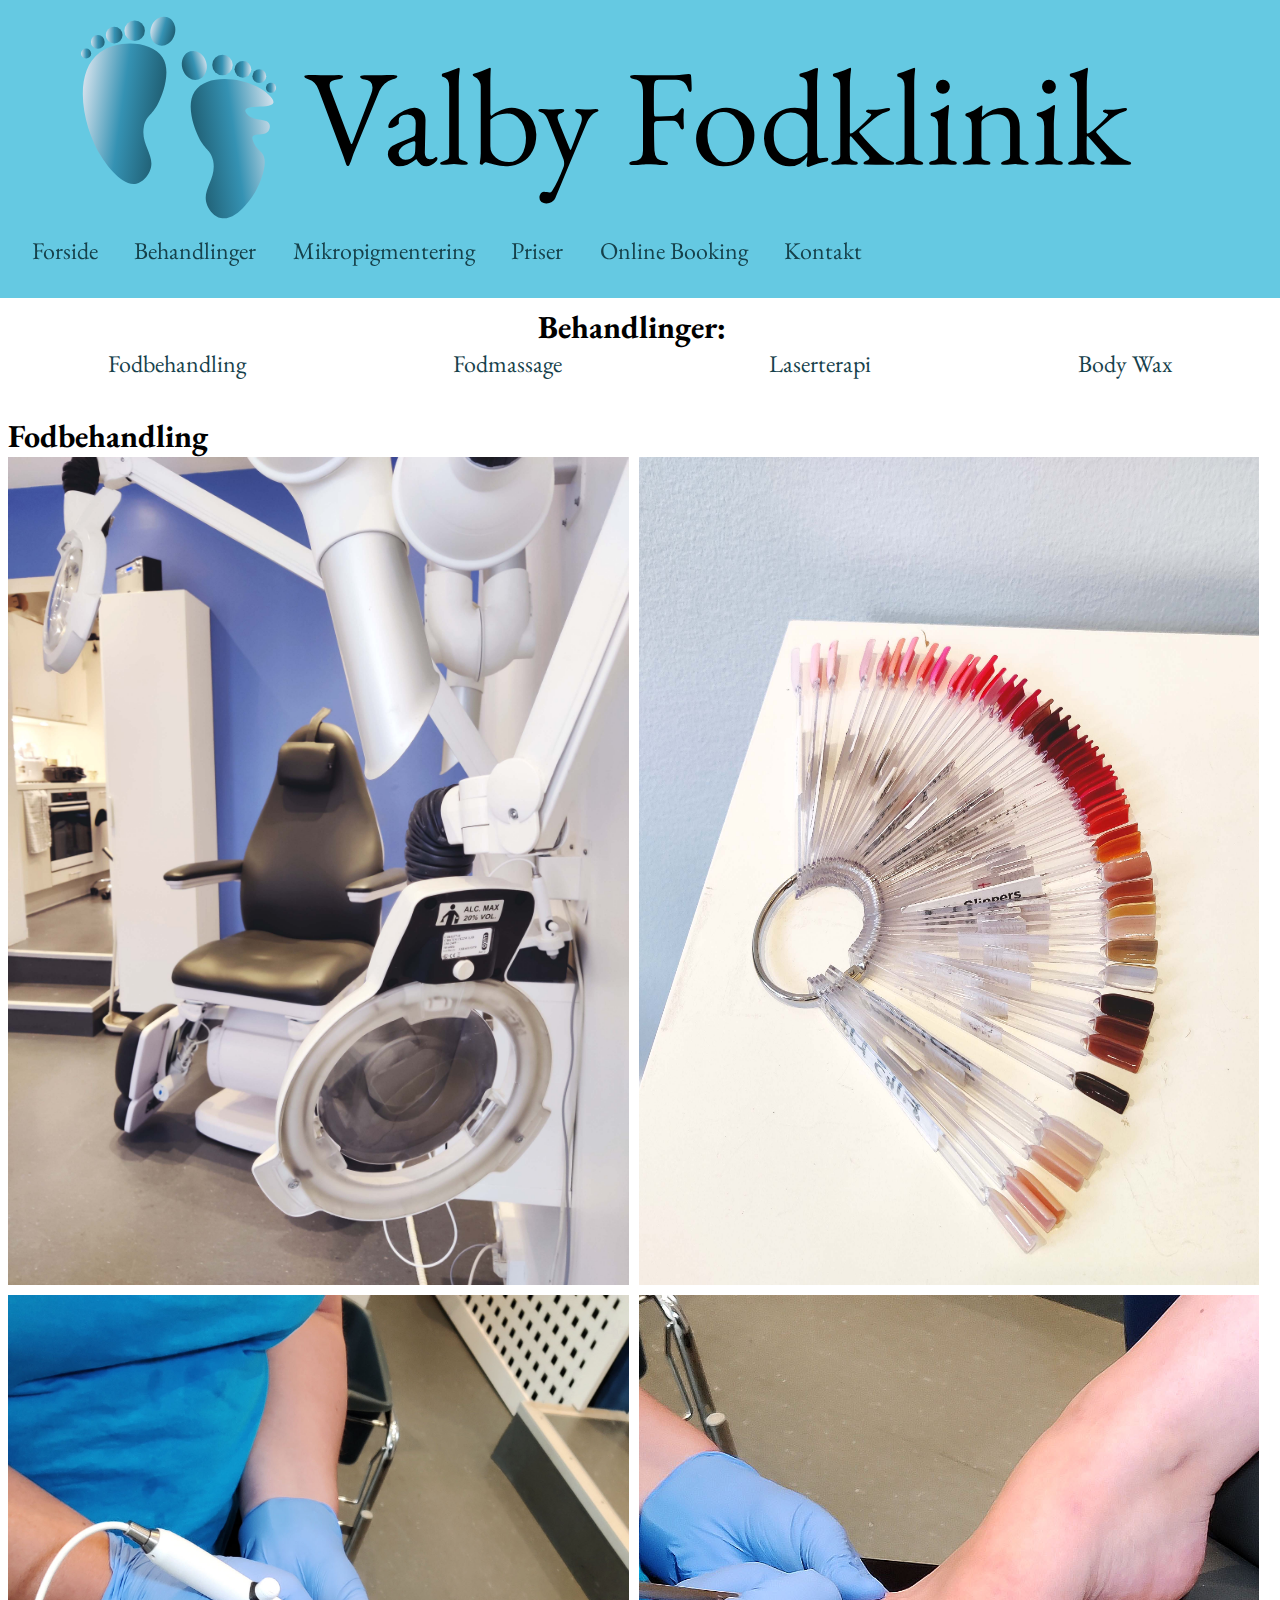
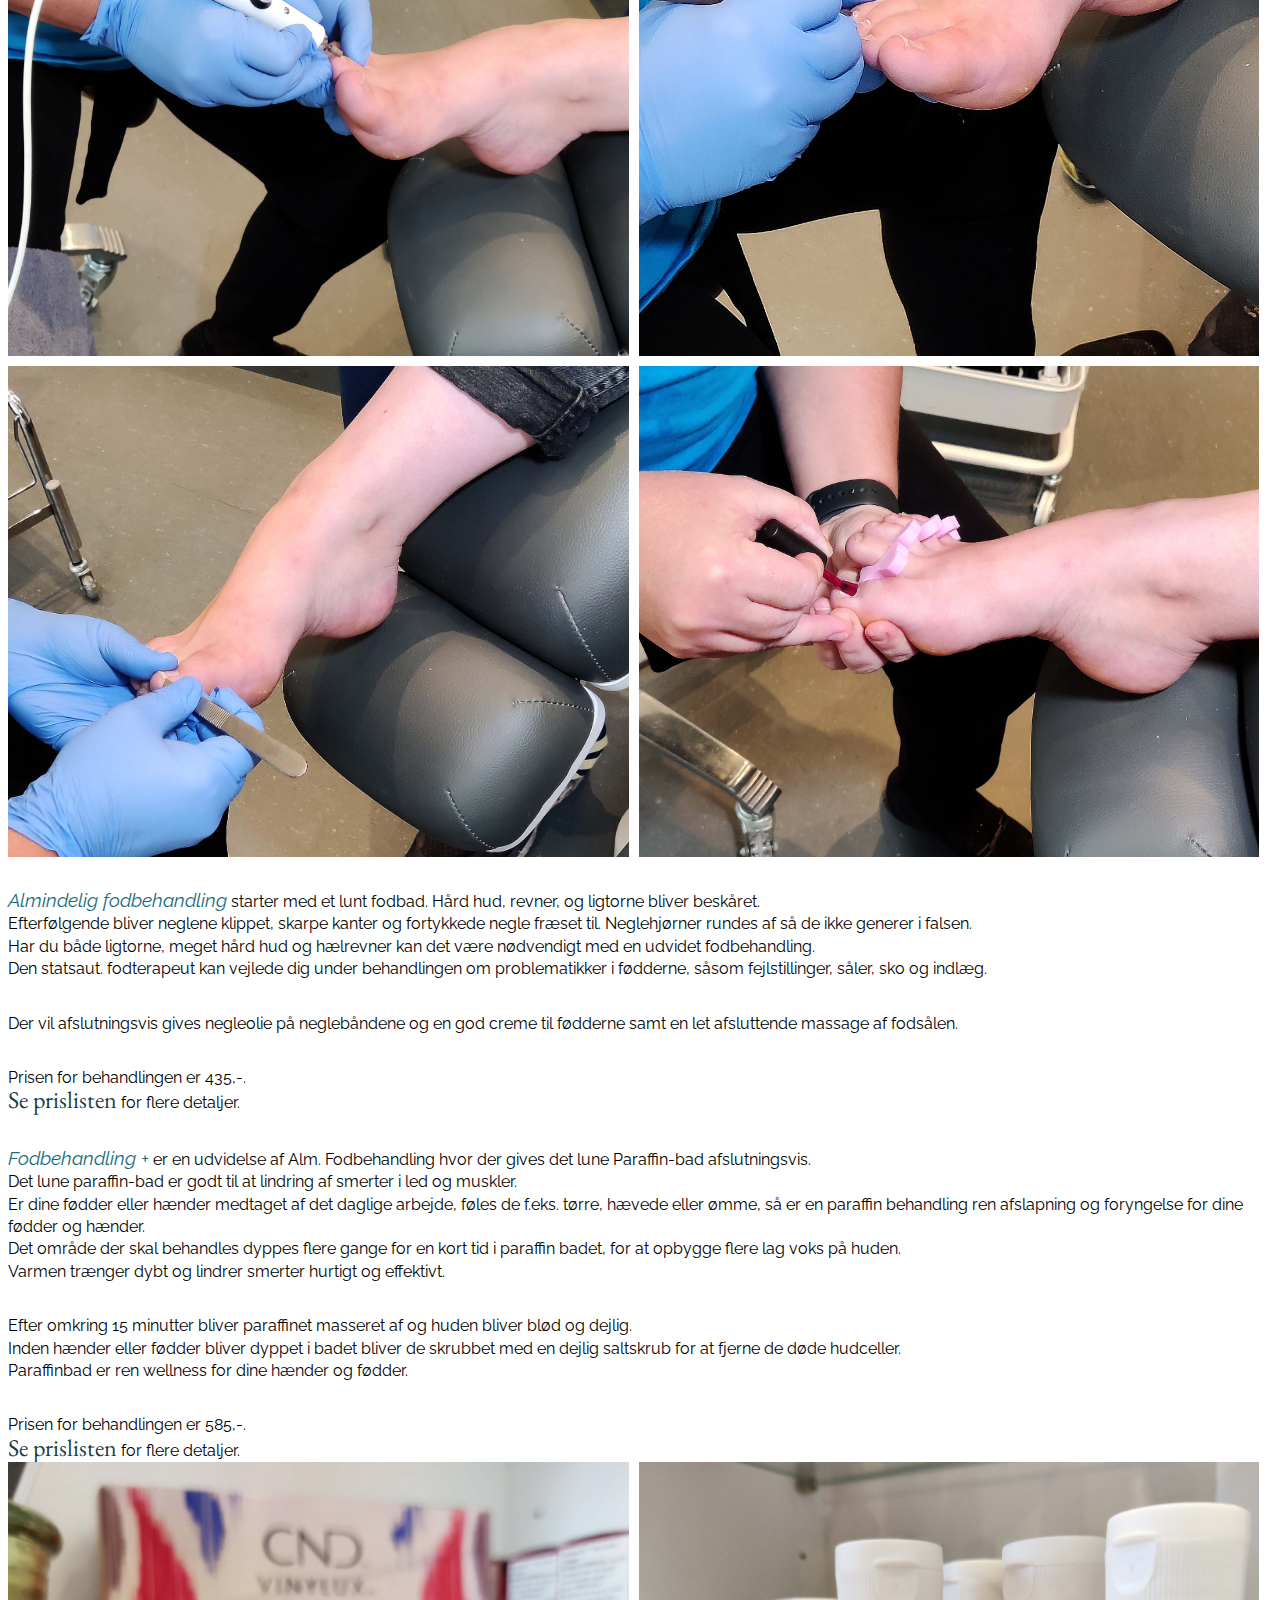
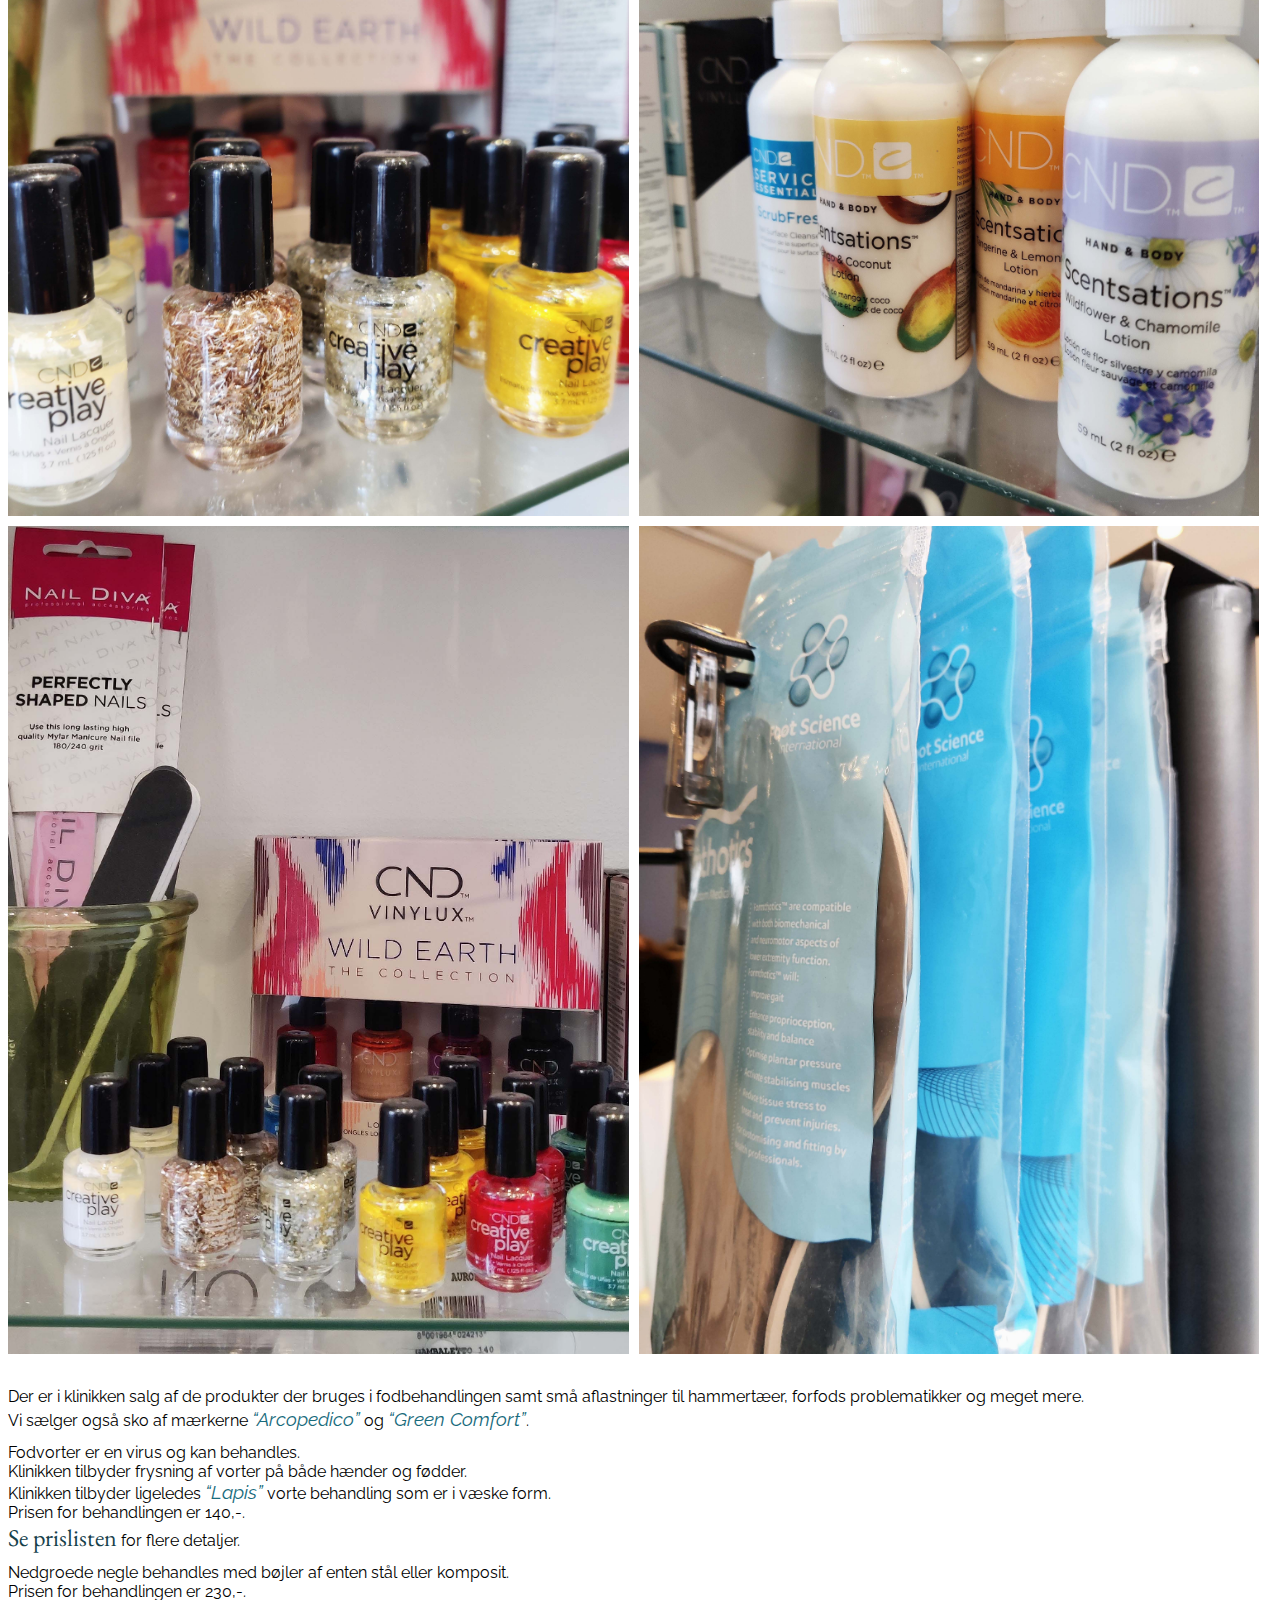
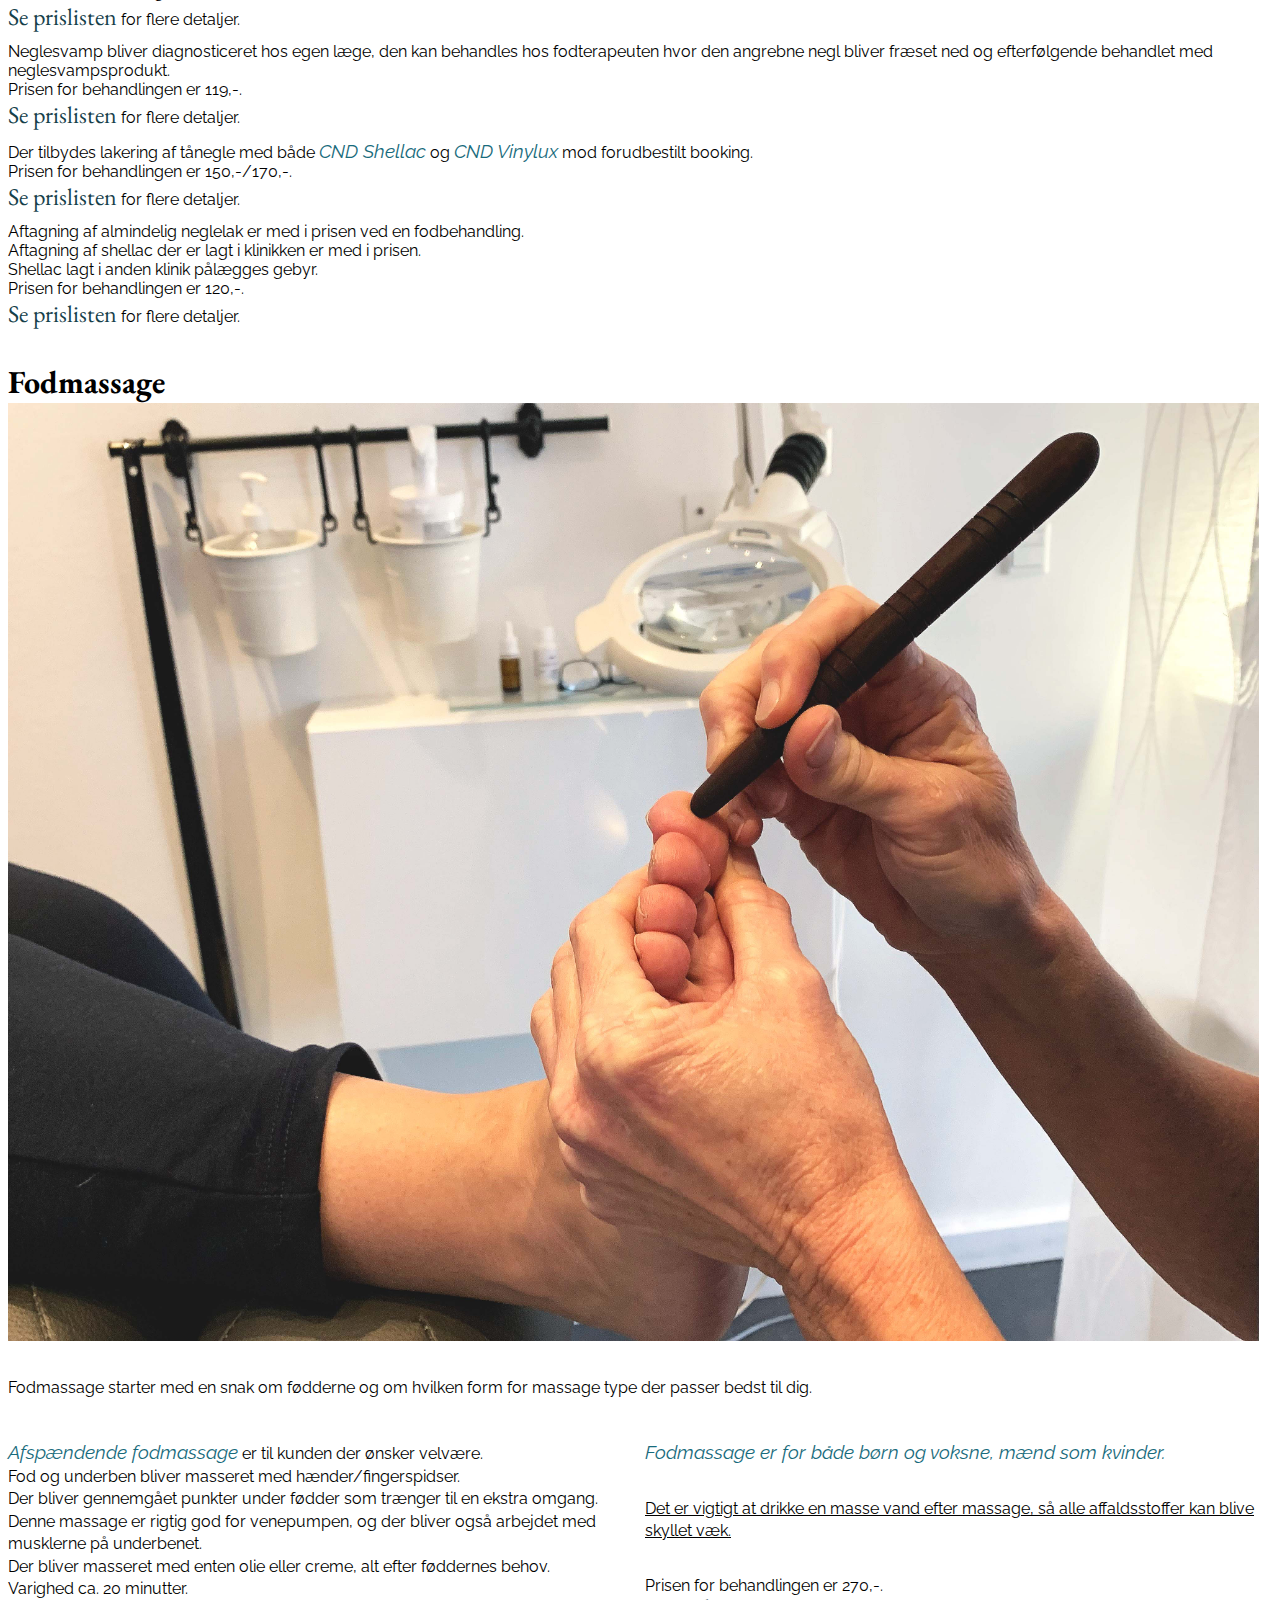
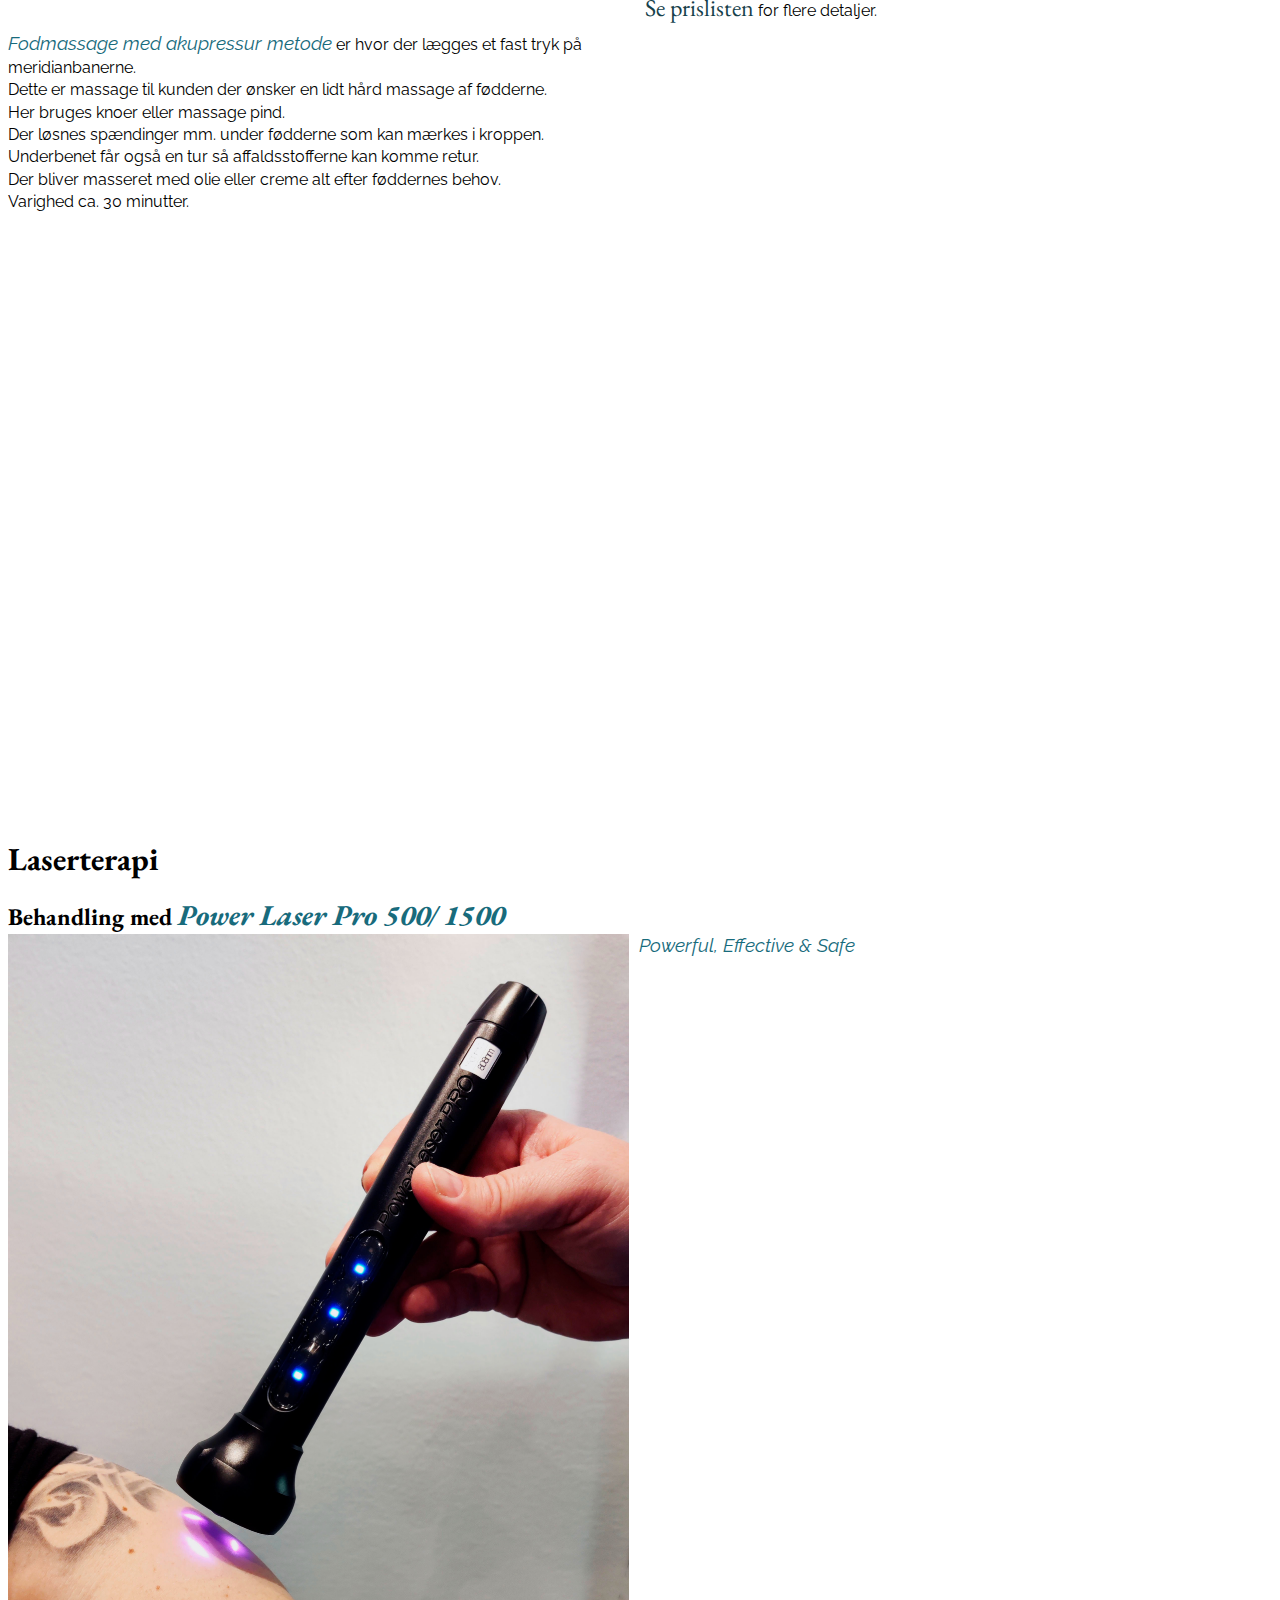
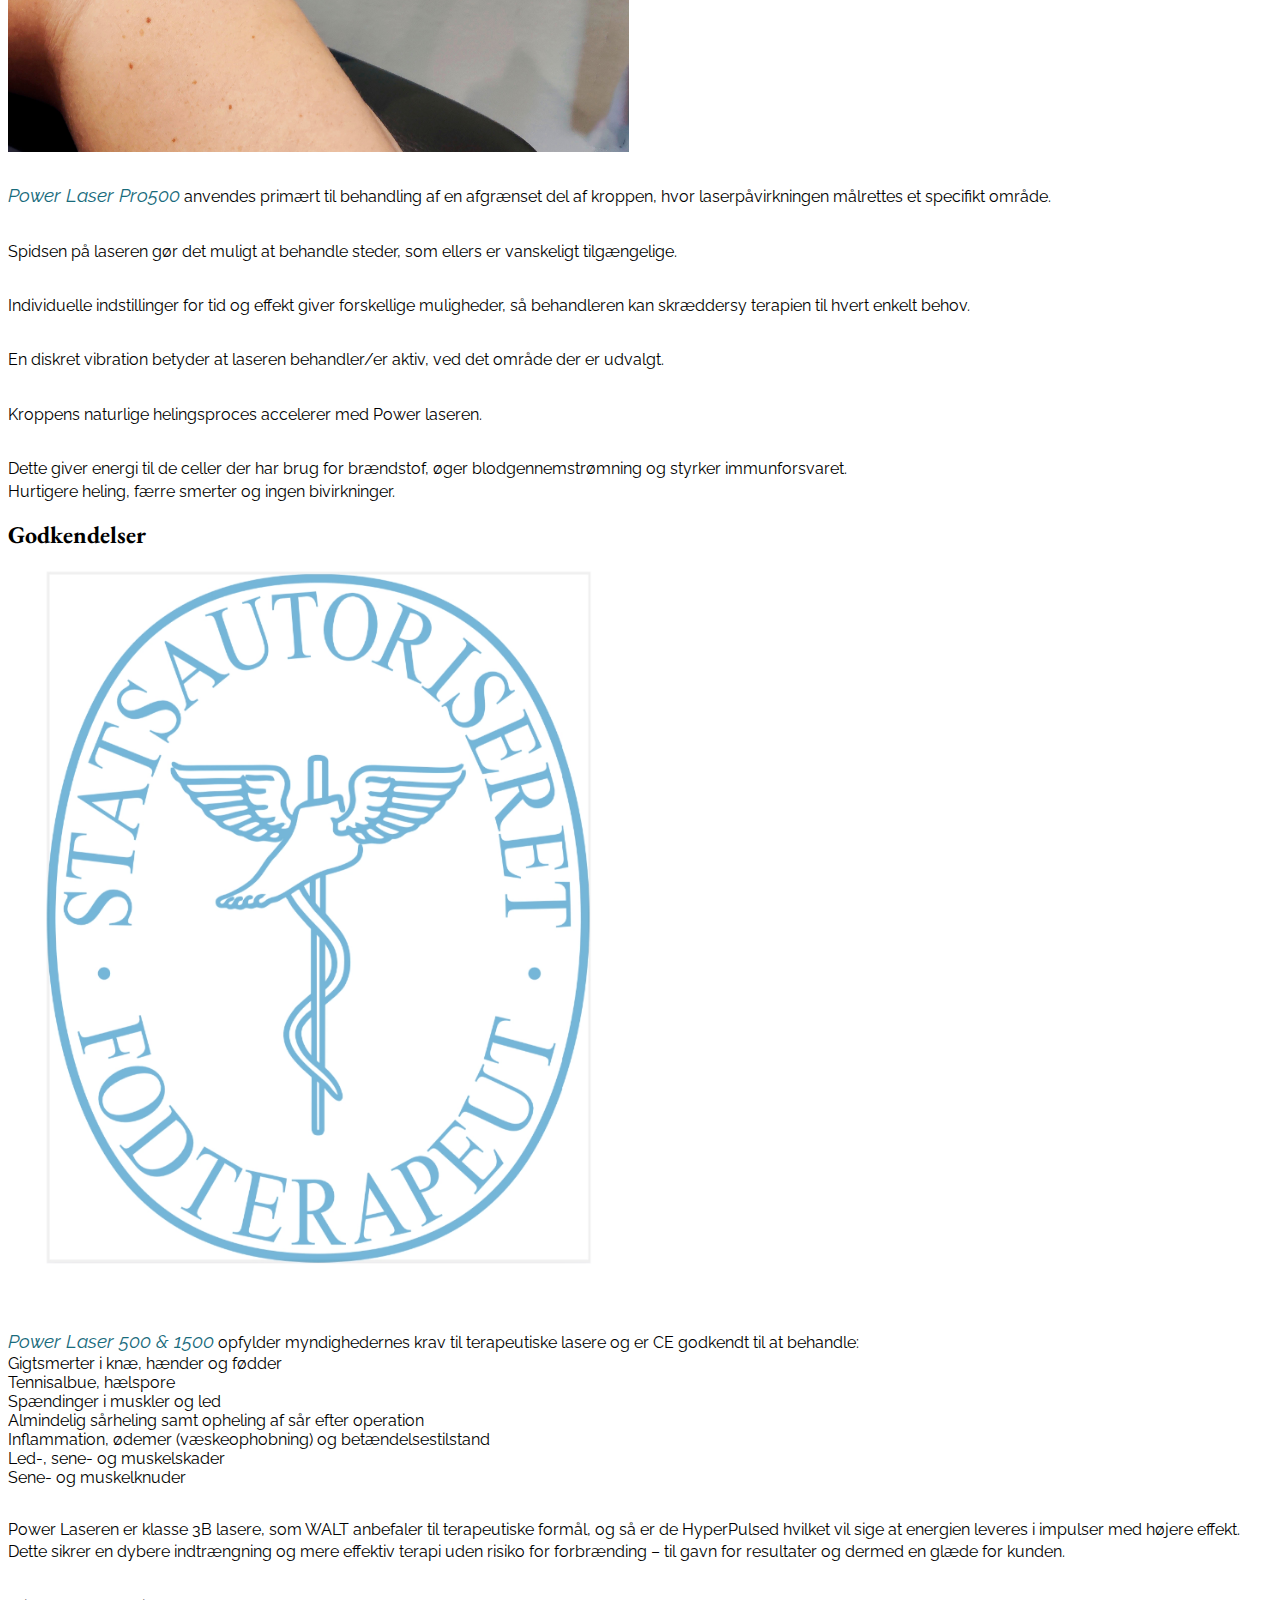
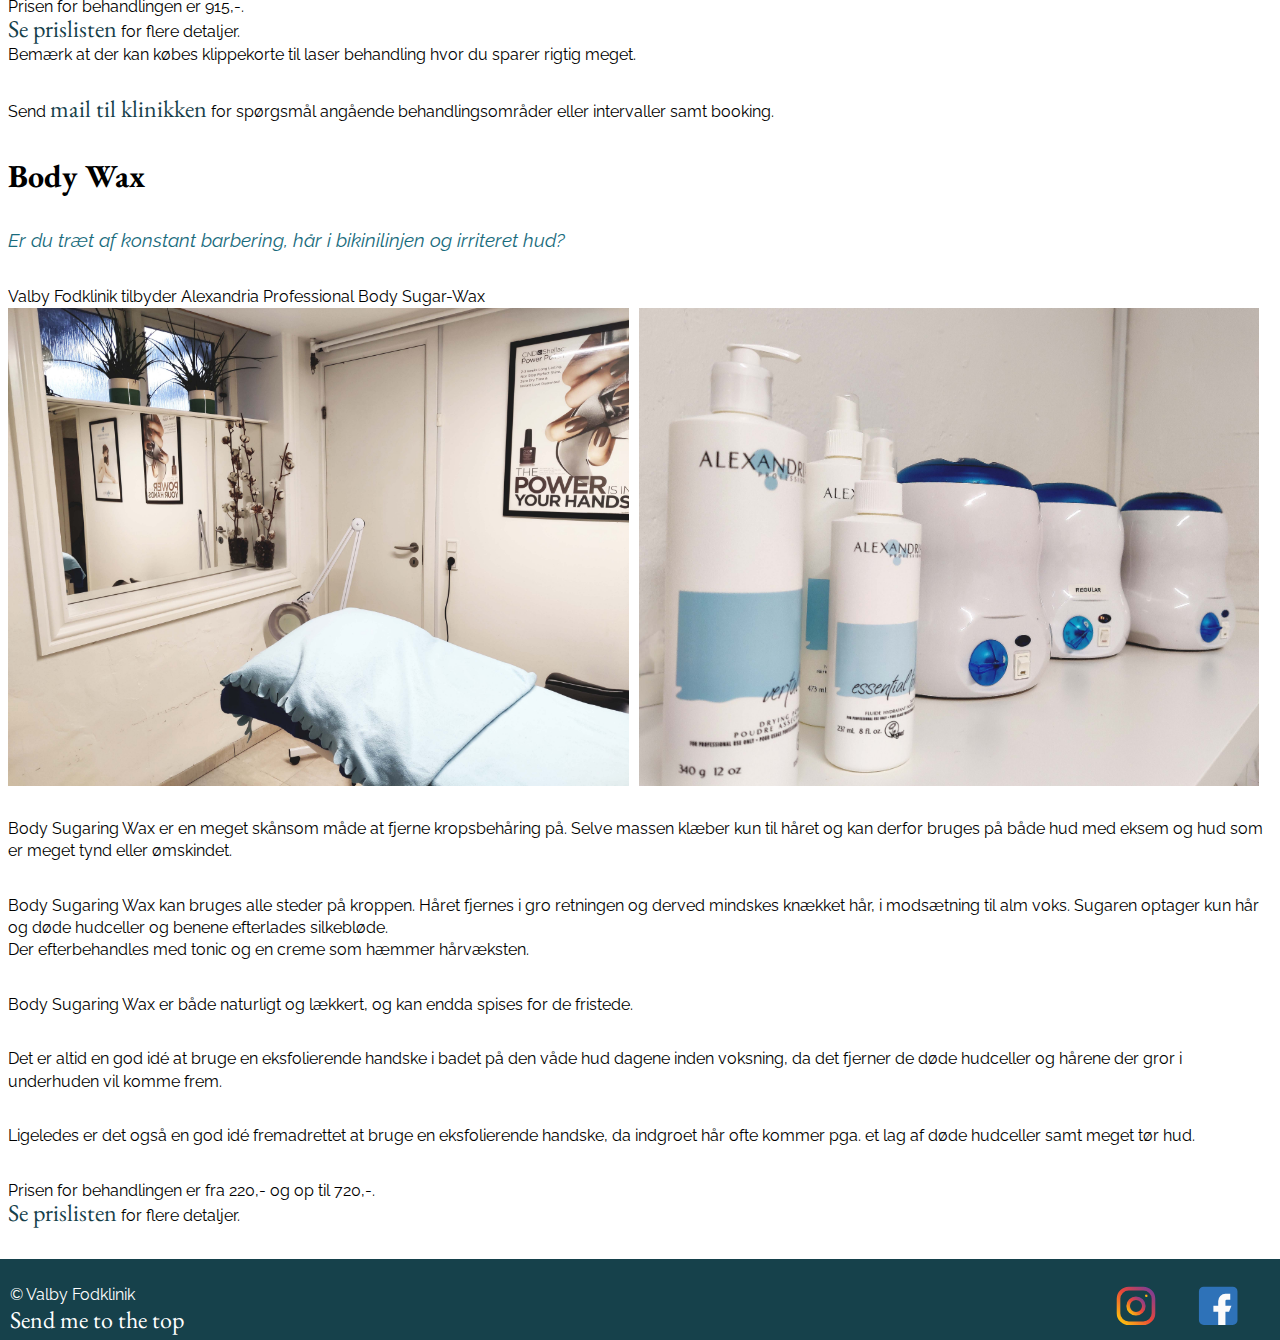
==== commit 1c0f3ff2: "emma out for the night på behandlinger" ====
--- a/behandlinger.html
+++ b/behandlinger.html
@@ -162,72 +162,68 @@
             Vi sælger også sko af mærkerne <em>“Arcopedico”</em> og
             <em>“Green Comfort”</em>.<br />
           </p>
-          <ul>
+          <ul id="ting">
             <li>
               Fodvorter er en virus og kan behandles.<br />Klinikken tilbyder
               frysning af vorter på både hænder og fødder.<br />Klinikken
               tilbyder ligeledes <em>“Lapis”</em> vorte behandling som er i
-              væske form.
-              <p>
-                Prisen for behandlingen er 140,-. <br />
-                <a href="priser.html">Se prislisten</a> for flere detaljer.
-              </p>
+              væske form. <br />
+
+              Prisen for behandlingen er 140,-. <br />
+              <a href="priser.html">Se prislisten</a> for flere detaljer.
             </li>
             <li>
               Nedgroede negle behandles med bøjler af enten stål eller komposit.
-              <p>
-                Prisen for behandlingen er 230,-. <br />
-                <a href="priser.html">Se prislisten</a> for flere detaljer.
-              </p>
+              <br />
+              Prisen for behandlingen er 230,-. <br />
+              <a href="priser.html">Se prislisten</a> for flere detaljer.
             </li>
             <li>
               Neglesvamp bliver diagnosticeret hos egen læge, den kan behandles
               hos fodterapeuten hvor den angrebne negl bliver fræset ned og
               efterfølgende behandlet med neglesvampsprodukt.
-              <p>
-                Prisen for behandlingen er 119,-. <br />
-                <a href="priser.html">Se prislisten</a> for flere detaljer.
-              </p>
+              <br />
+              Prisen for behandlingen er 119,-. <br />
+              <a href="priser.html">Se prislisten</a> for flere detaljer.
             </li>
             <li>
               Der tilbydes lakering af tånegle med både <em>CND Shellac</em> og
               <em>CND Vinylux</em> mod forudbestilt booking.
-              <p>
-                Prisen for behandlingen er 150,-/170,-. <br />
-                <a href="priser.html">Se prislisten</a> for flere detaljer.
-              </p>
+              <br />
+              Prisen for behandlingen er 150,-/170,-. <br />
+              <a href="priser.html">Se prislisten</a> for flere detaljer.
             </li>
             <li>
               Aftagning af almindelig neglelak er med i prisen ved en
               fodbehandling.<br />Aftagning af shellac der er lagt i klinikken
               er med i prisen.<br />Shellac lagt i anden klinik pålægges gebyr.
-              <p>
-                Prisen for behandlingen er 120,-. <br />
-                <a href="priser.html">Se prislisten</a> for flere detaljer.
-              </p>
+              <br />
+              Prisen for behandlingen er 120,-. <br />
+              <a href="priser.html">Se prislisten</a> for flere detaljer.
             </li>
           </ul>
         </article>
       </section>
 
       <section id="third_section">
-        <article>
-          <h2>Fodmassage</h2>
-          <div>
+        <h2>Fodmassage</h2>
+        <article id="massage">
+          <div id="div1">
             <figure>
               <img
                 src="redigerede/behandlinger/behandlinger_fodmassage2.jpg"
                 alt="fodmassage2"
               />
             </figure>
-          </div>
-          <div>
+
             <p>
               Fodmassage starter med en snak om fødderne og om hvilken form for
               massage type der passer bedst til dig.
             </p>
+          </div>
+          <div>
             <ul>
-              <li>
+              <p>
                 <em>Afspændende fodmassage</em> er til kunden der ønsker
                 velvære.<br />Fod og underben bliver masseret med
                 hænder/fingerspidser.<br />Der bliver gennemgået punkter under
@@ -236,8 +232,8 @@
                 musklerne på underbenet.<br />Der bliver masseret med enten olie
                 eller creme, alt efter føddernes behov.<br />Varighed ca. 20
                 minutter.
-              </li>
-              <li>
+              </p>
+              <p>
                 <em>Fodmassage med akupressur metode</em> er hvor der lægges et
                 fast tryk på meridianbanerne.<br />Dette er massage til kunden
                 der ønsker en lidt hård massage af fødderne.<br />Her bruges
@@ -246,23 +242,24 @@
                 tur så affaldsstofferne kan komme retur.<br />Der bliver
                 masseret med olie eller creme alt efter føddernes behov.<br />Varighed
                 ca. 30 minutter.
-              </li>
+              </p>
             </ul>
           </div>
-
-          <p>
-            <em>Fodmassage er for både børn og voksne, mænd som kvinder.</em>
-          </p>
-          <p>
-            <u
-              >Det er vigtigt at drikke en masse vand efter massage, så alle
-              affaldsstoffer kan blive skyllet væk.</u
-            >
-          </p>
-          <p>
-            Prisen for behandlingen er 270,-. <br />
-            <a href="priser.html">Se prislisten</a> for flere detaljer.
-          </p>
+          <div>
+            <p>
+              <em>Fodmassage er for både børn og voksne, mænd som kvinder.</em>
+            </p>
+            <p>
+              <u
+                >Det er vigtigt at drikke en masse vand efter massage, så alle
+                affaldsstoffer kan blive skyllet væk.</u
+              >
+            </p>
+            <p>
+              Prisen for behandlingen er 270,-. <br />
+              <a href="priser.html">Se prislisten</a> for flere detaljer.
+            </p>
+          </div>
         </article>
       </section>
 
@@ -344,8 +341,10 @@
         <article>
           <h2>Body Wax</h2>
           <p>
-            Er du træt af konstant barbering, hår i bikinilinjen og irriteret
-            hud?
+            <em>
+              Er du træt af konstant barbering, hår i bikinilinjen og irriteret
+              hud?</em
+            >
           </p>
           <p>Valby Fodklinik tilbyder Alexandria Professional Body Sugar-Wax</p>
           <figure>
--- a/styles/behandlinger.css
+++ b/styles/behandlinger.css
@@ -77,8 +77,31 @@
     grid-template-columns: 1fr 1fr;
     gap: 10px;
   }
+
   figure .wrapper_spec {
-    grid-column: 1 /3;
+    grid-column: 1 / 3;
   }
 
+  #massage {
+    display: grid;
+    grid-template-columns: 1fr 1fr;
+    grid-template-rows: 1fr 1fr;
+    gap: 10px;
+  }
+
+  #div1 figure {
+    display: block;
+  }
+
+  #div1 {
+    grid-column: 1 / 3;
+  }
+
+  #ting li {
+    padding-top: 10px;
+  }
+
+  figcaption {
+    
+  }
 }
